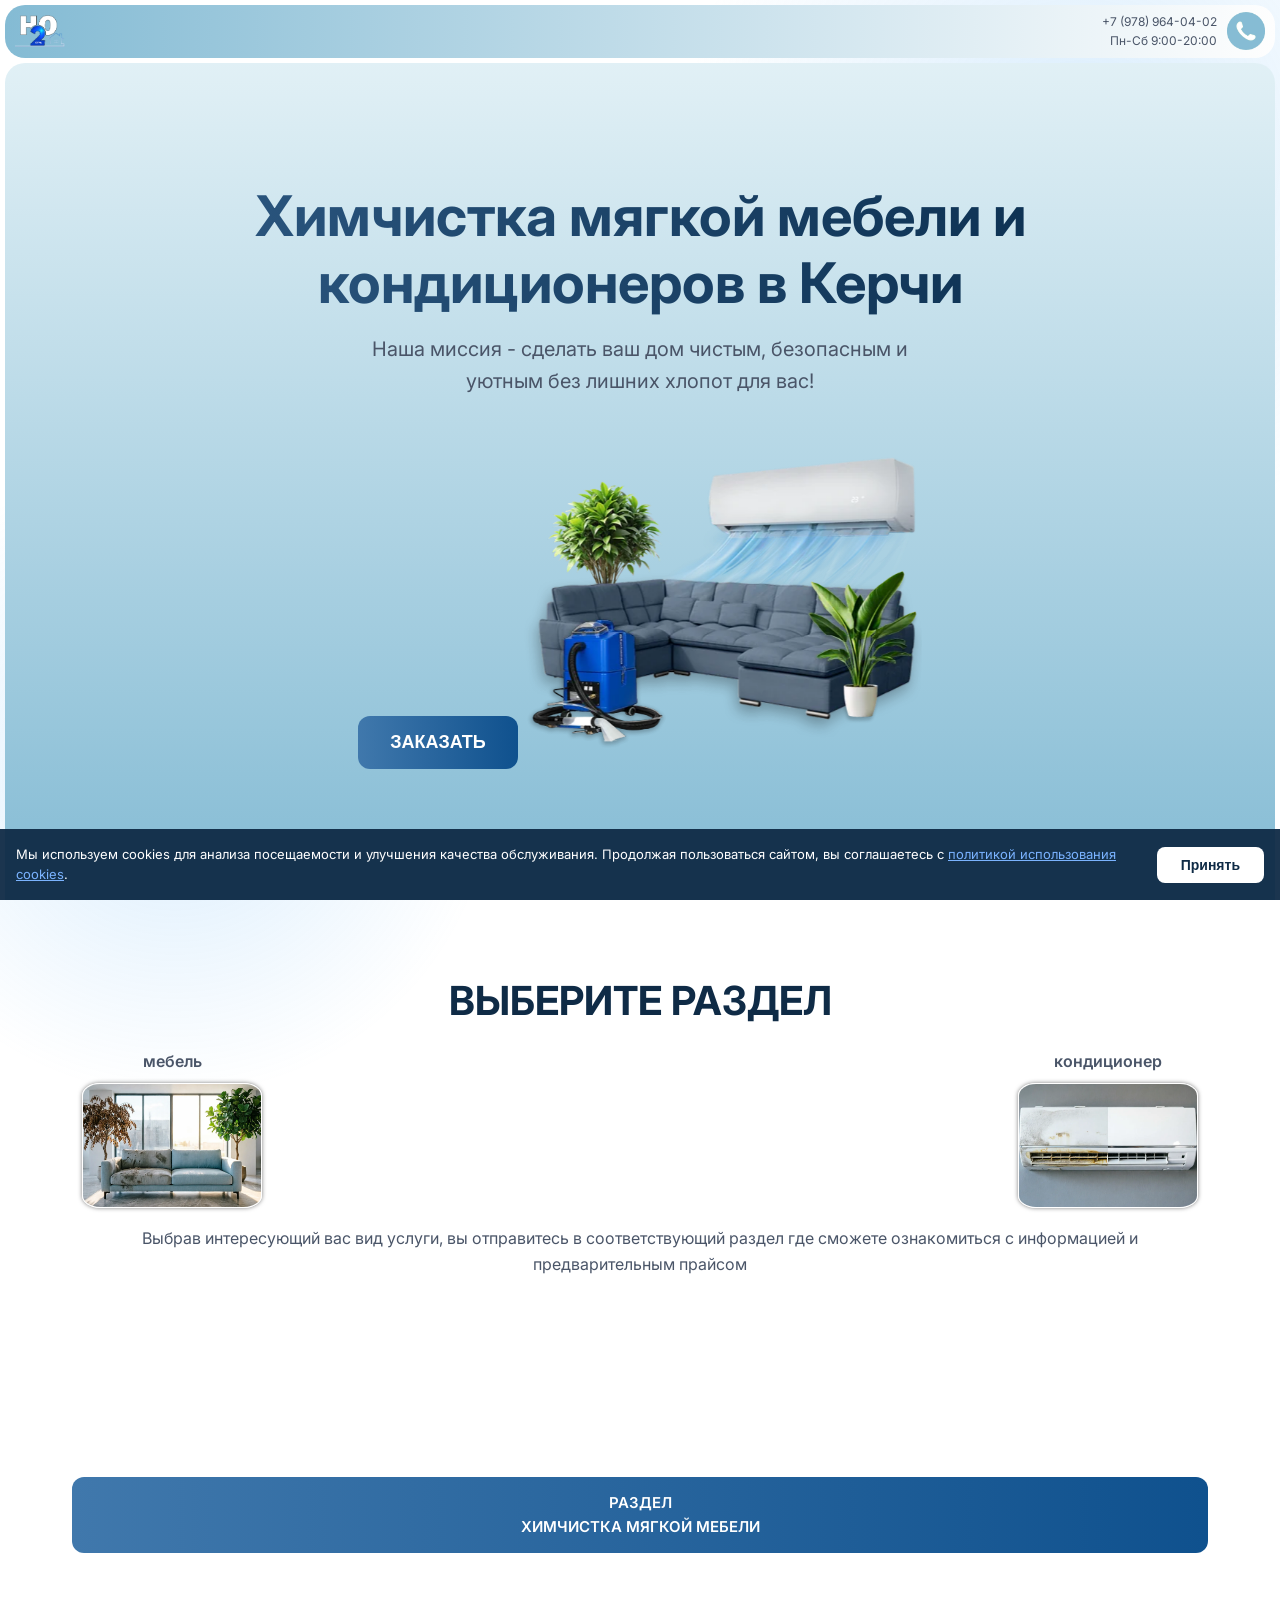
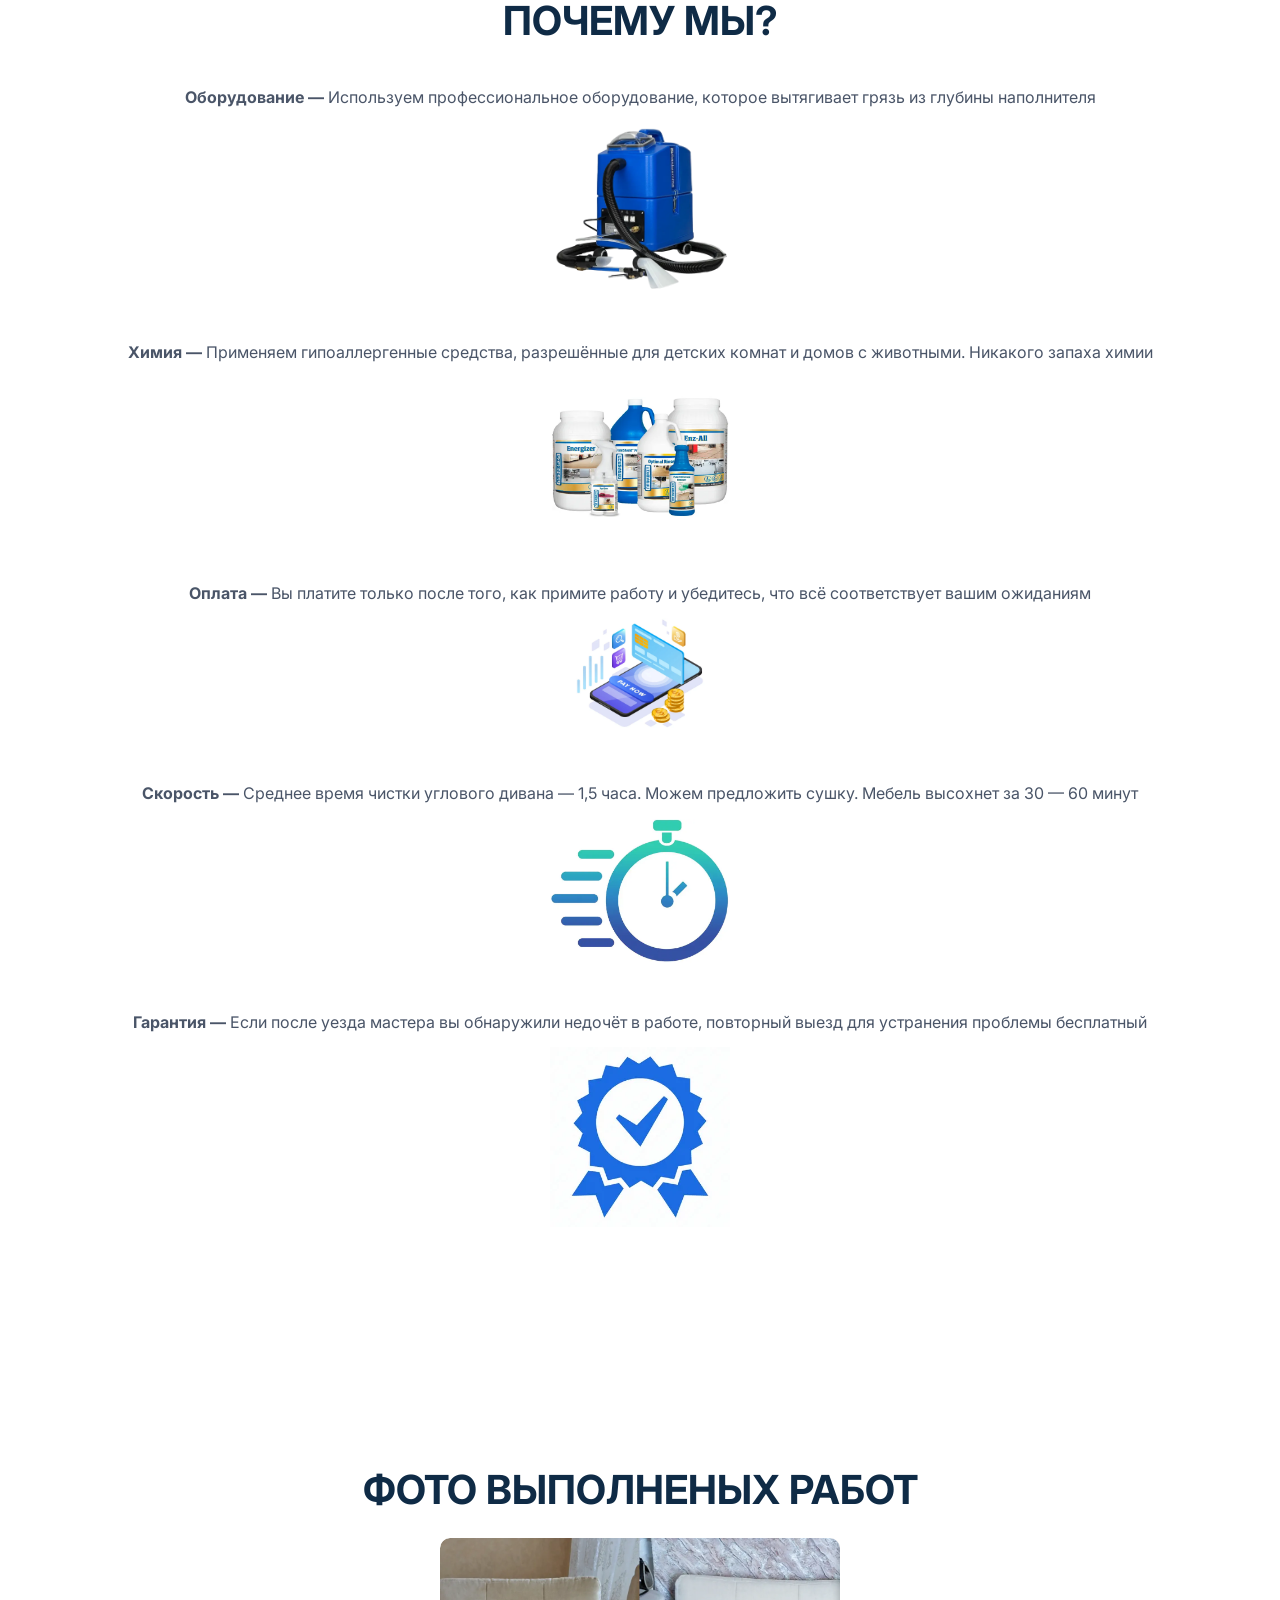
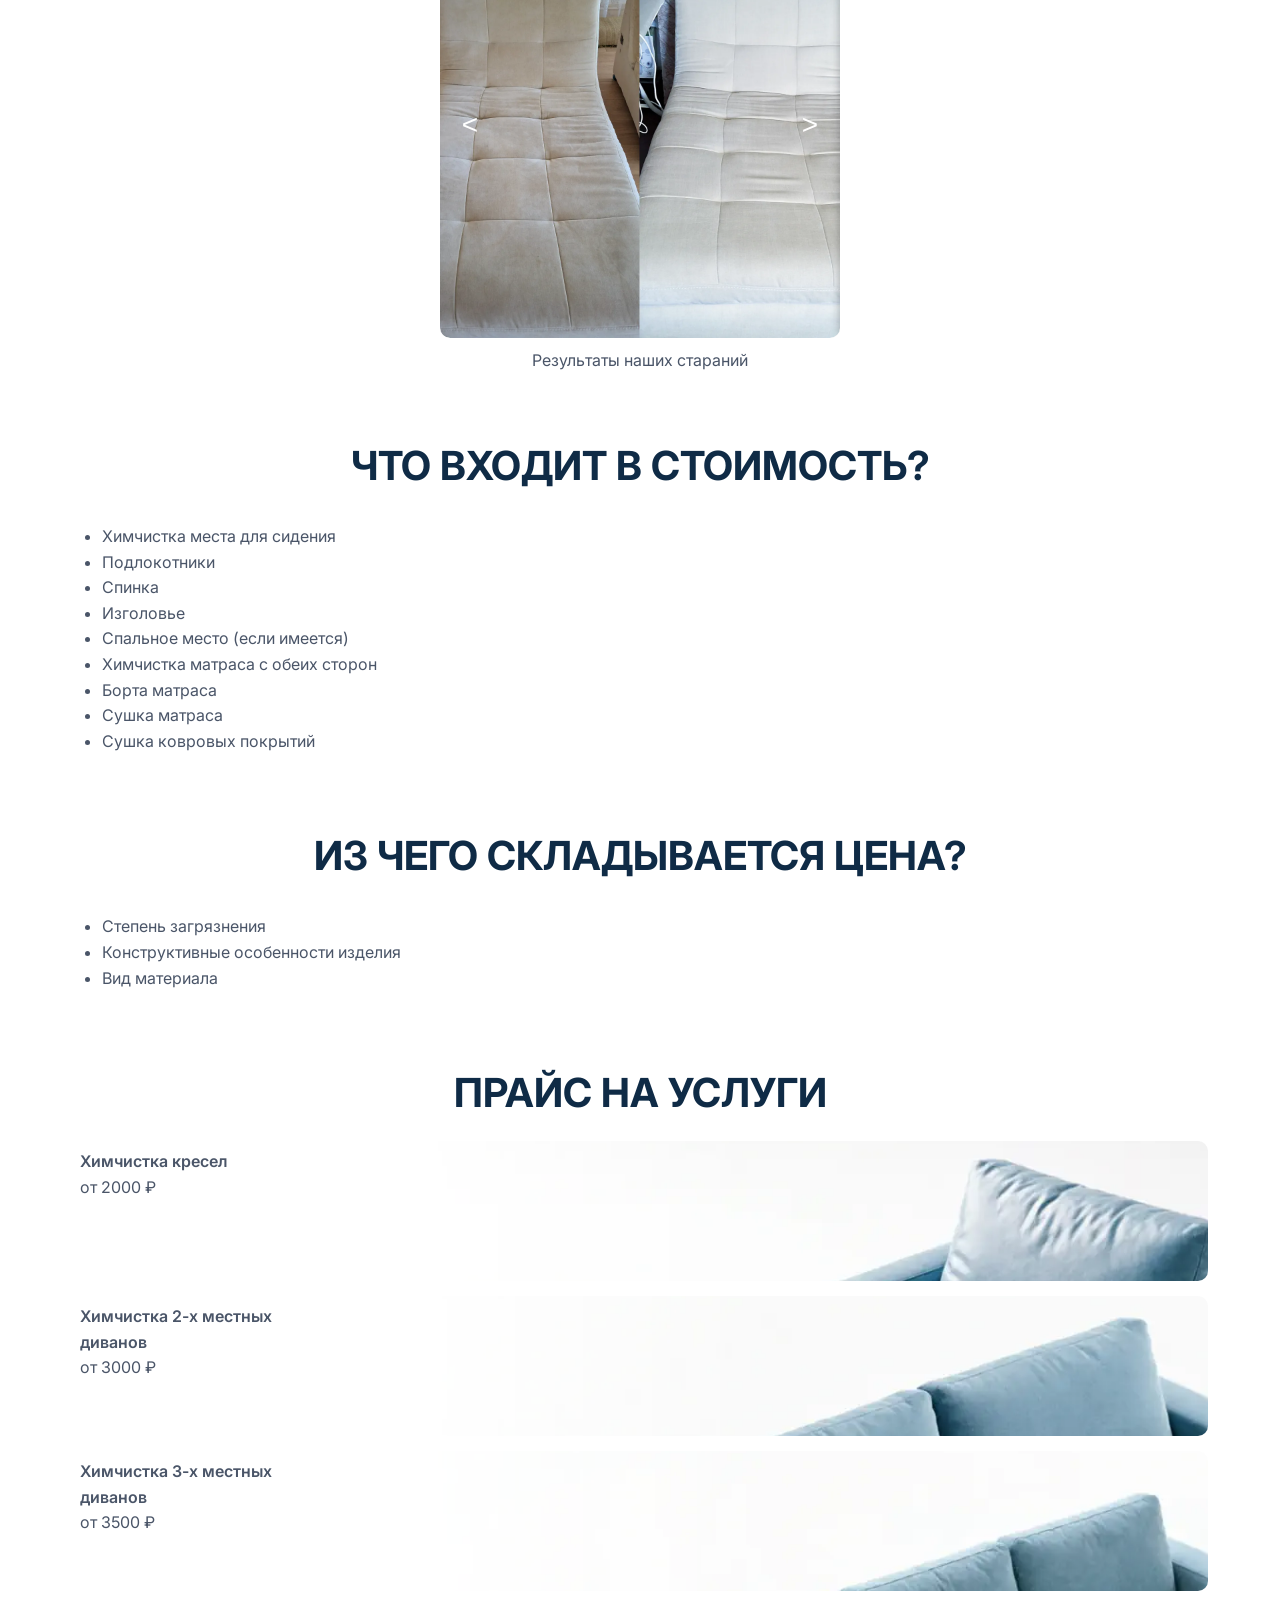
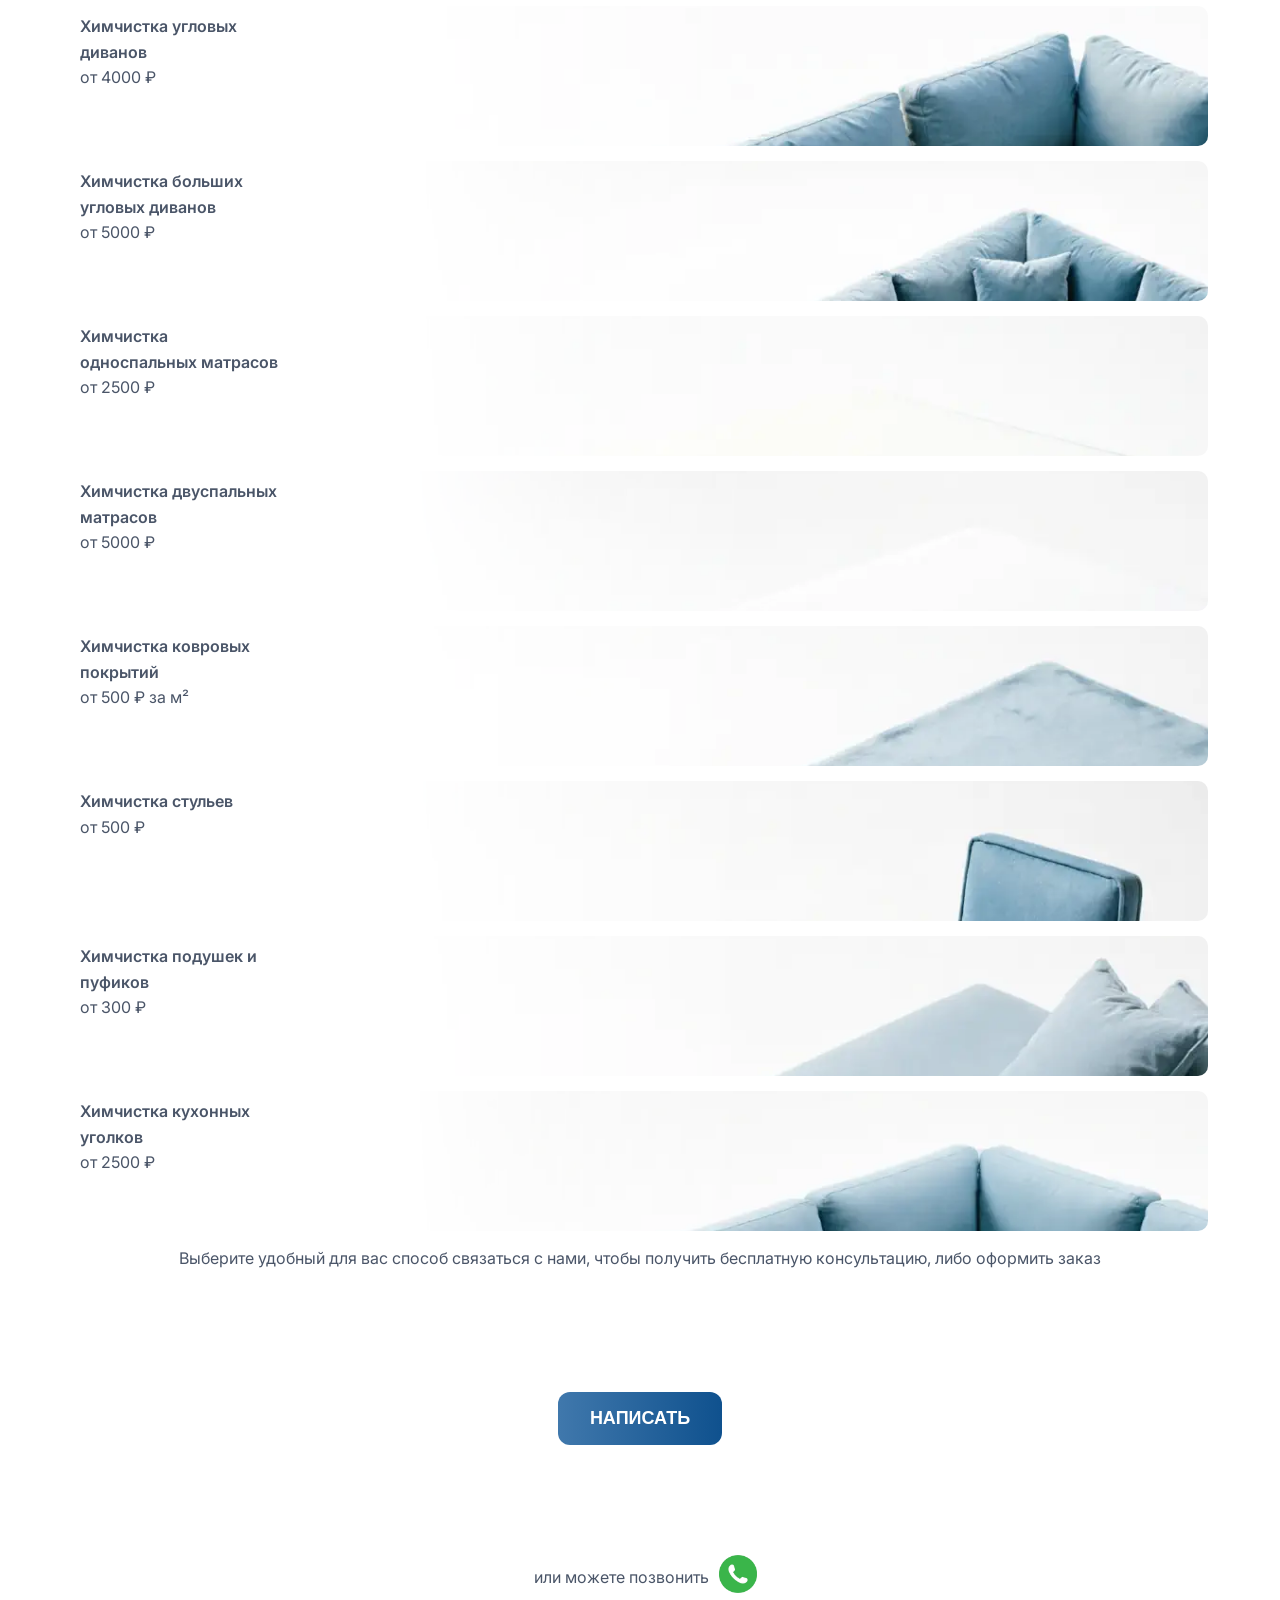
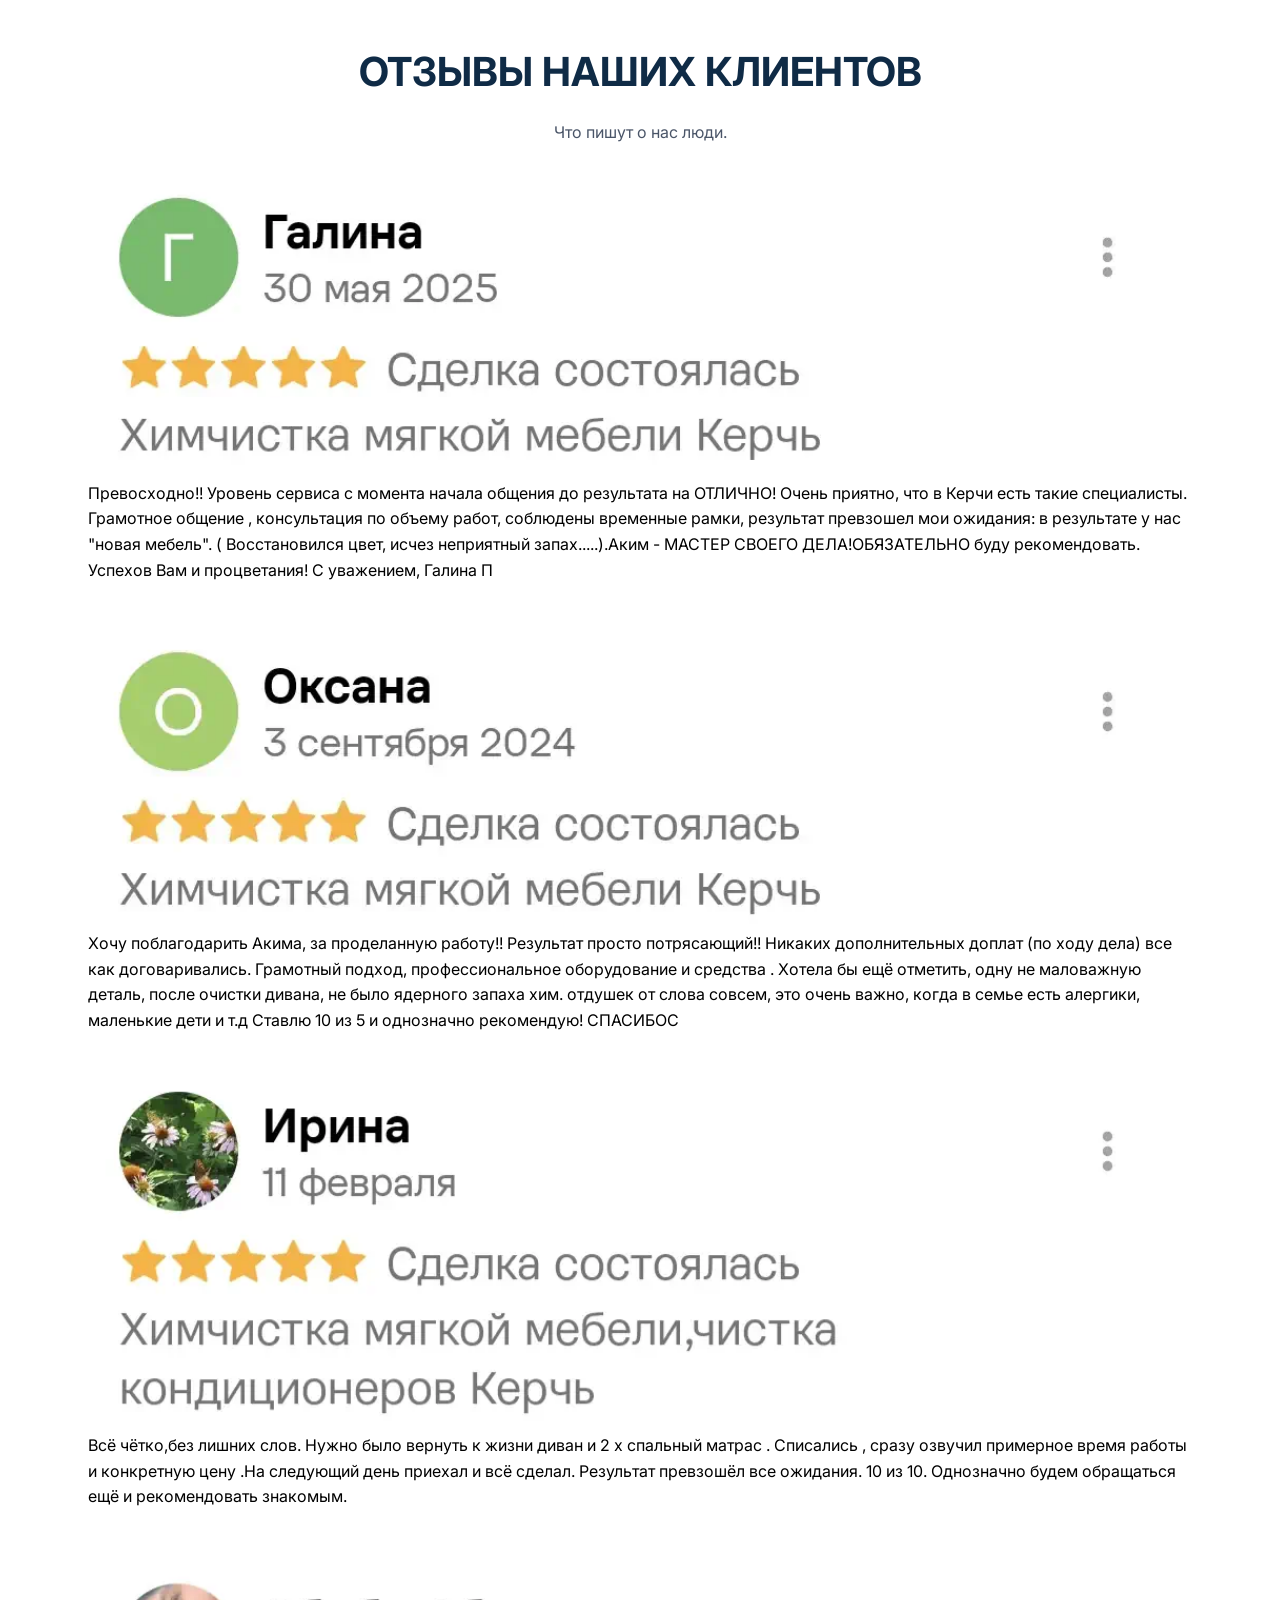
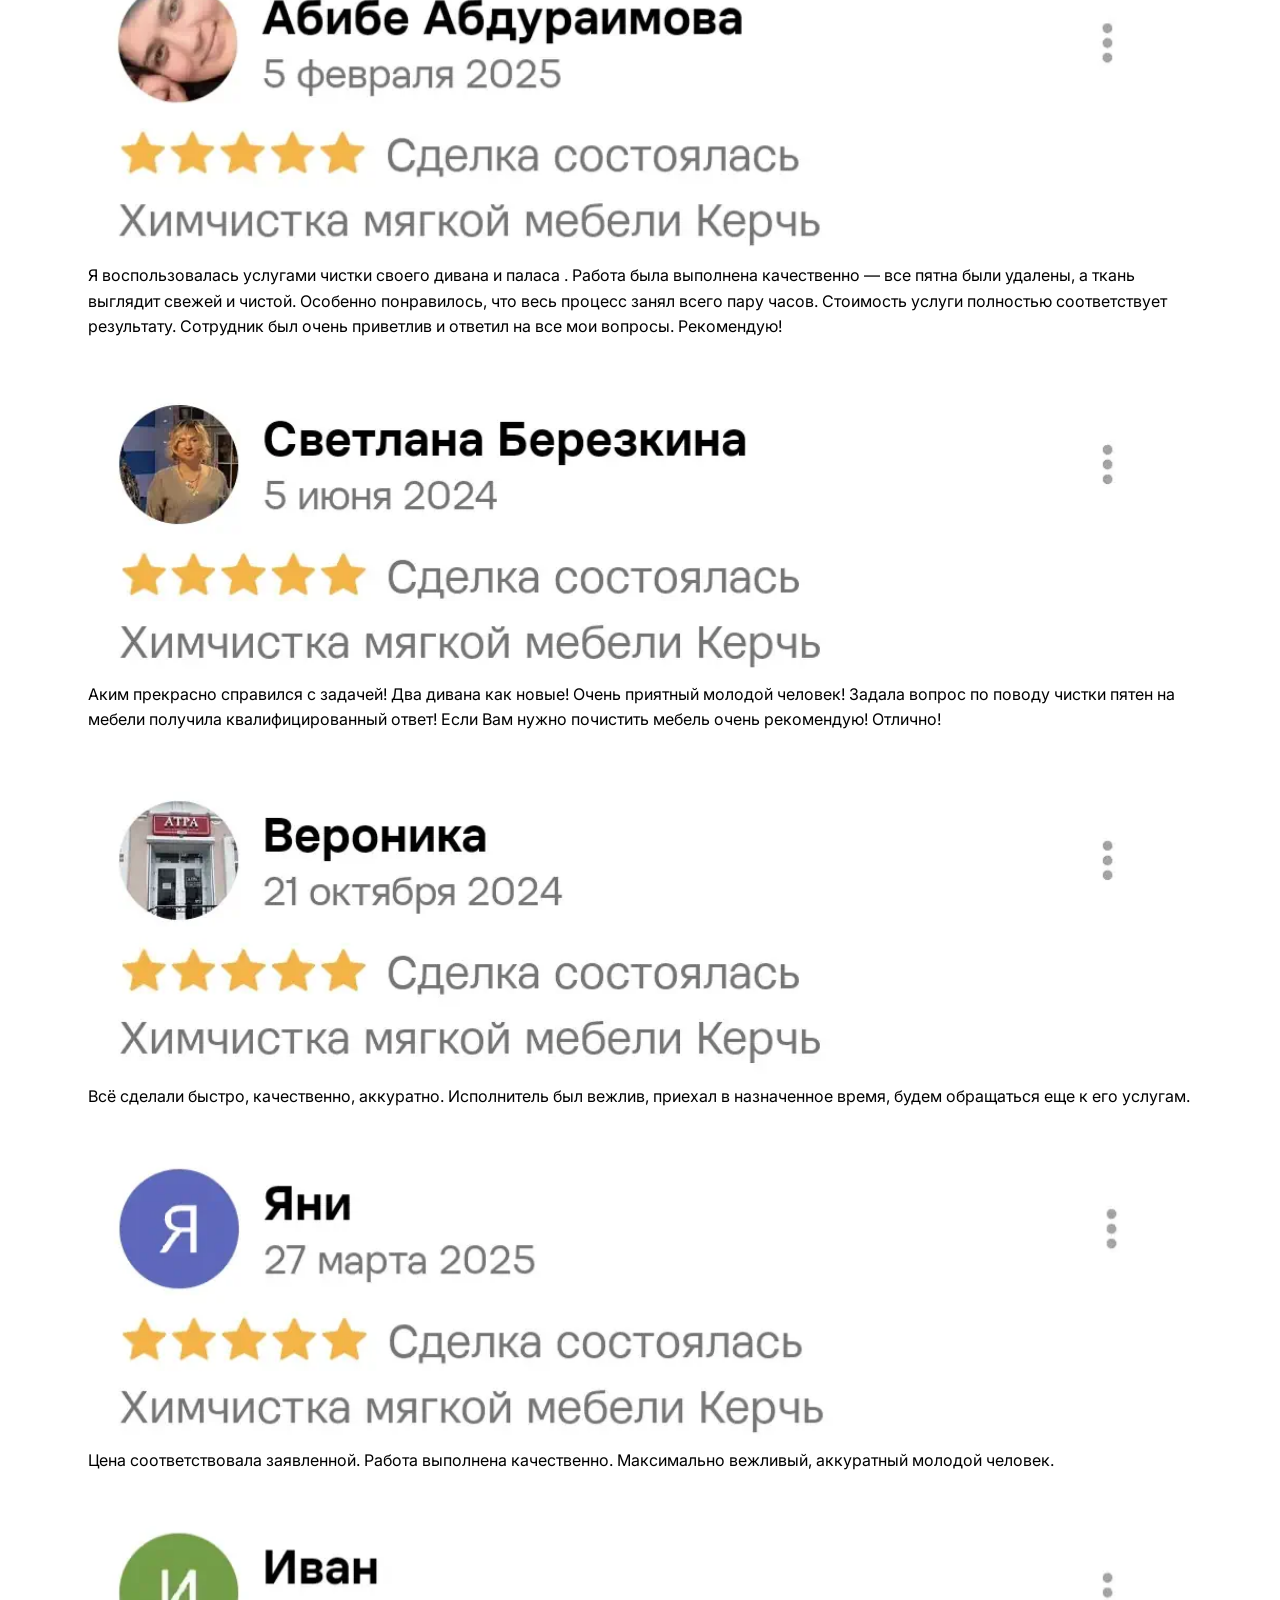
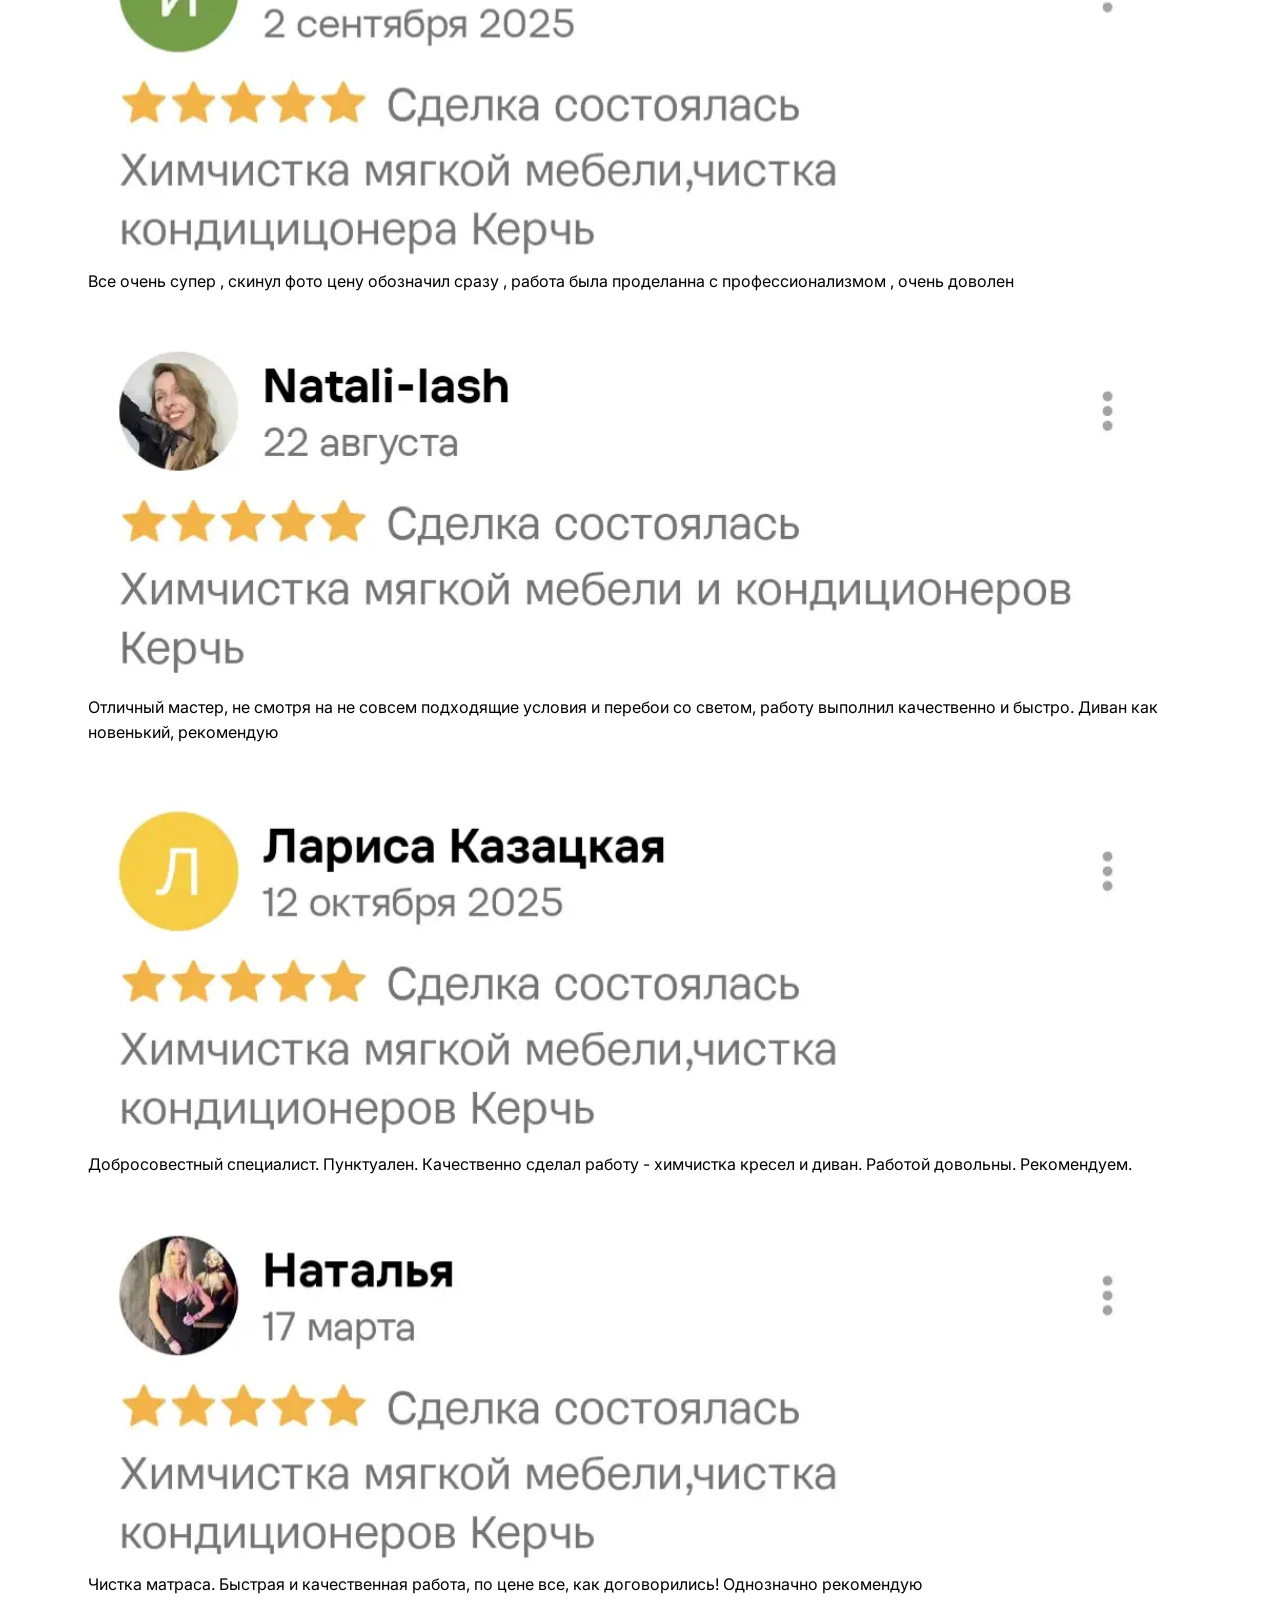
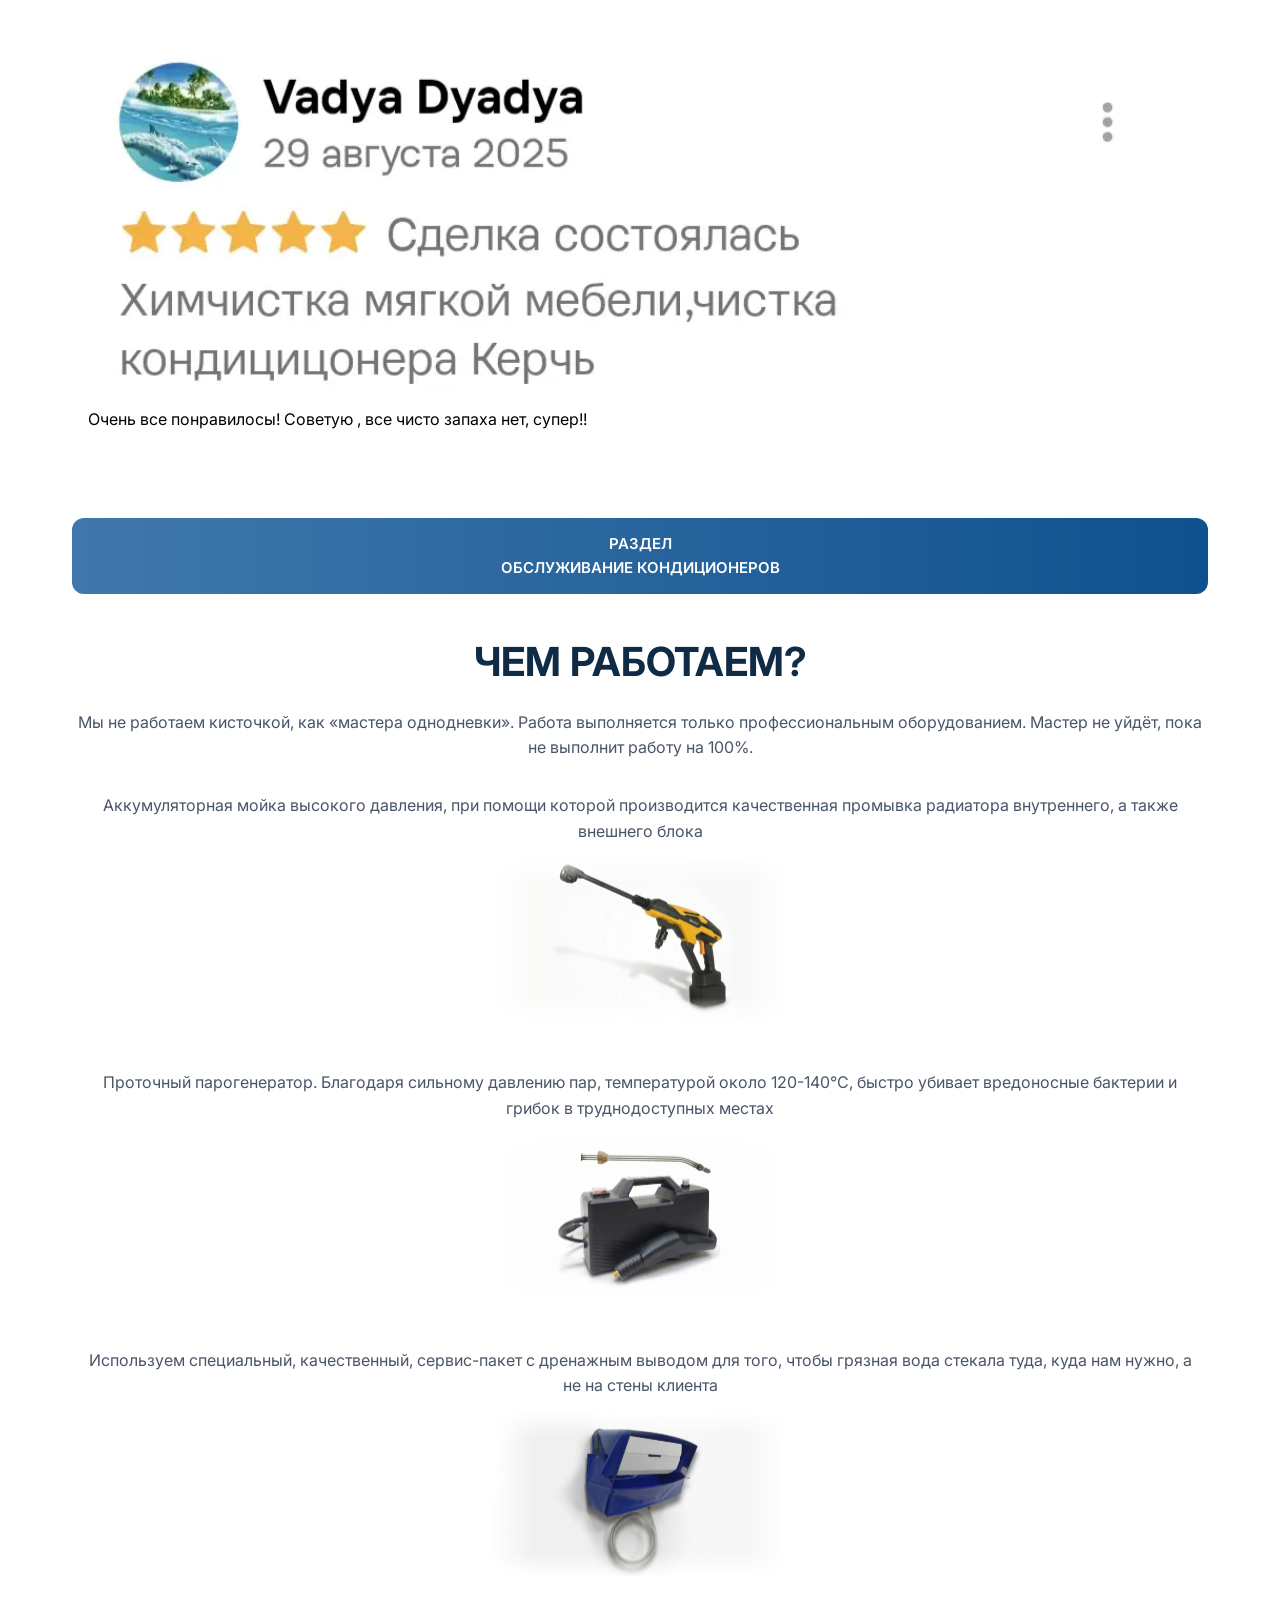
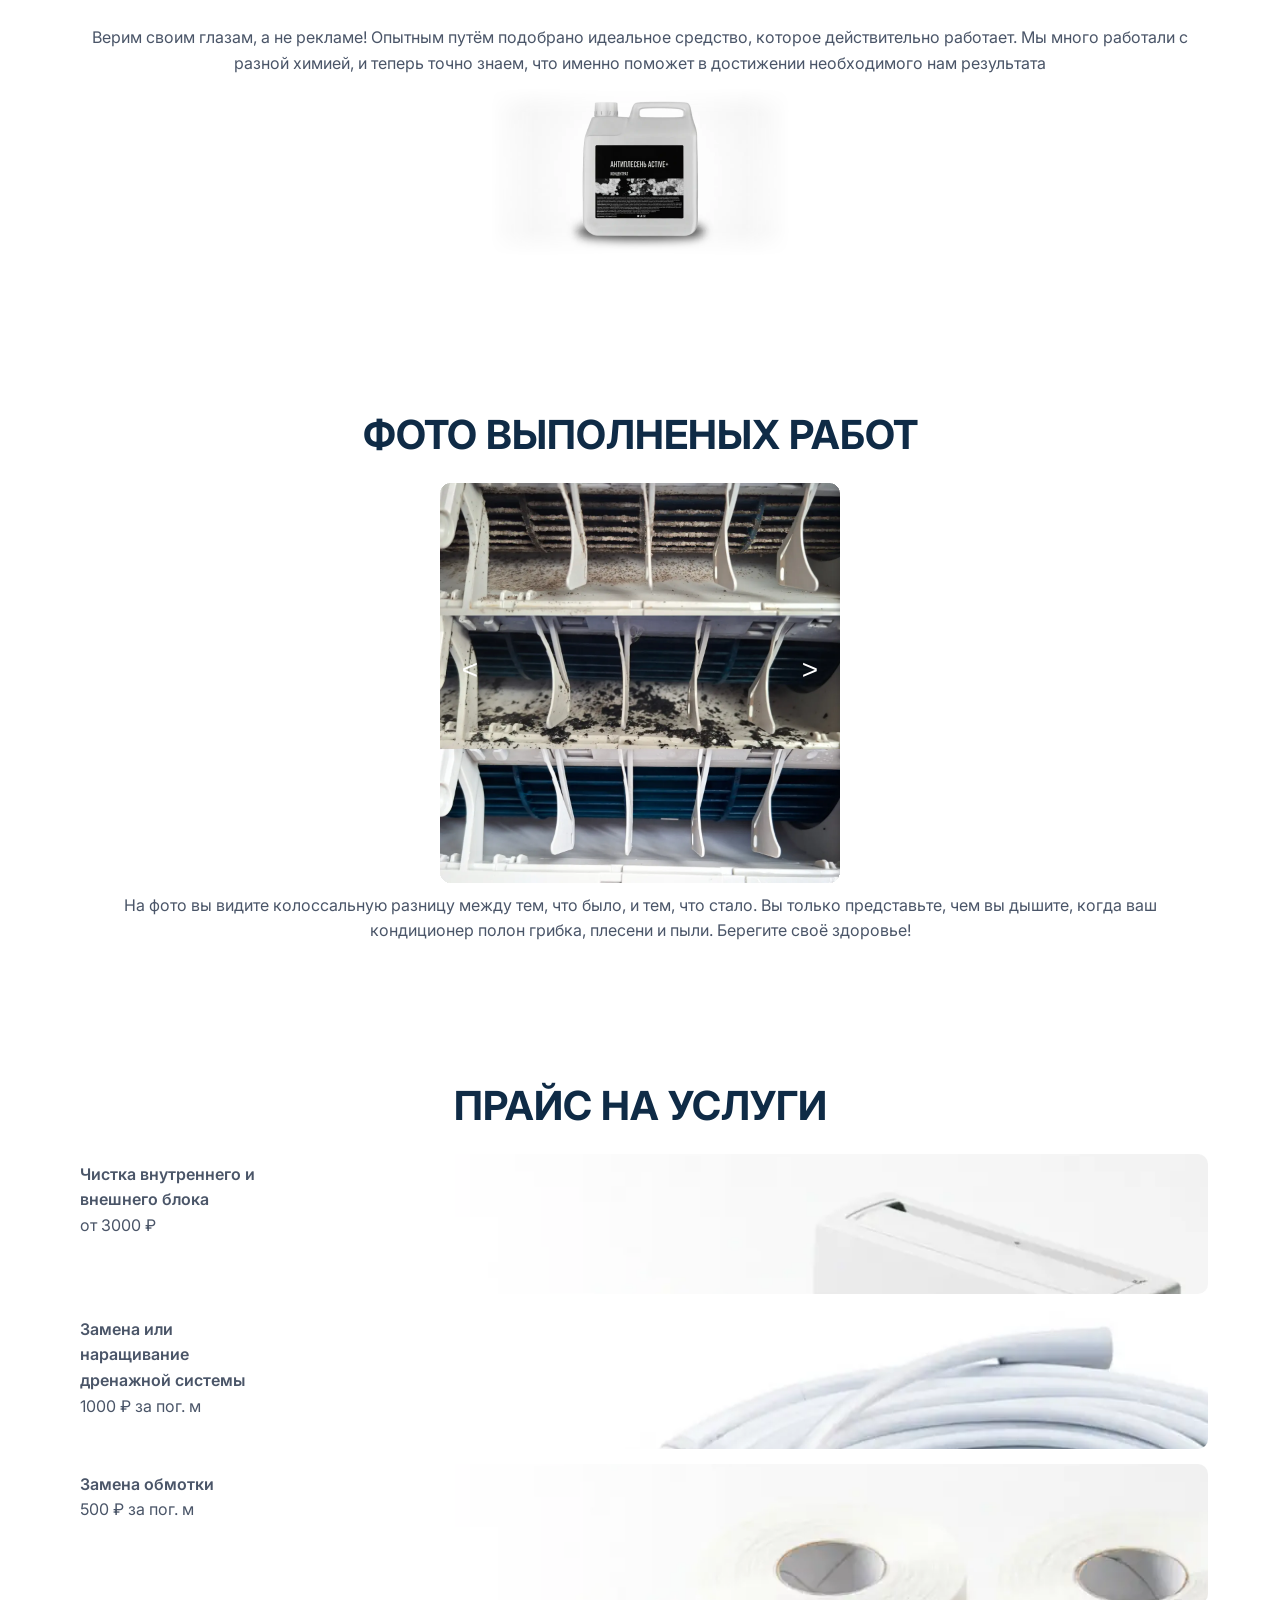
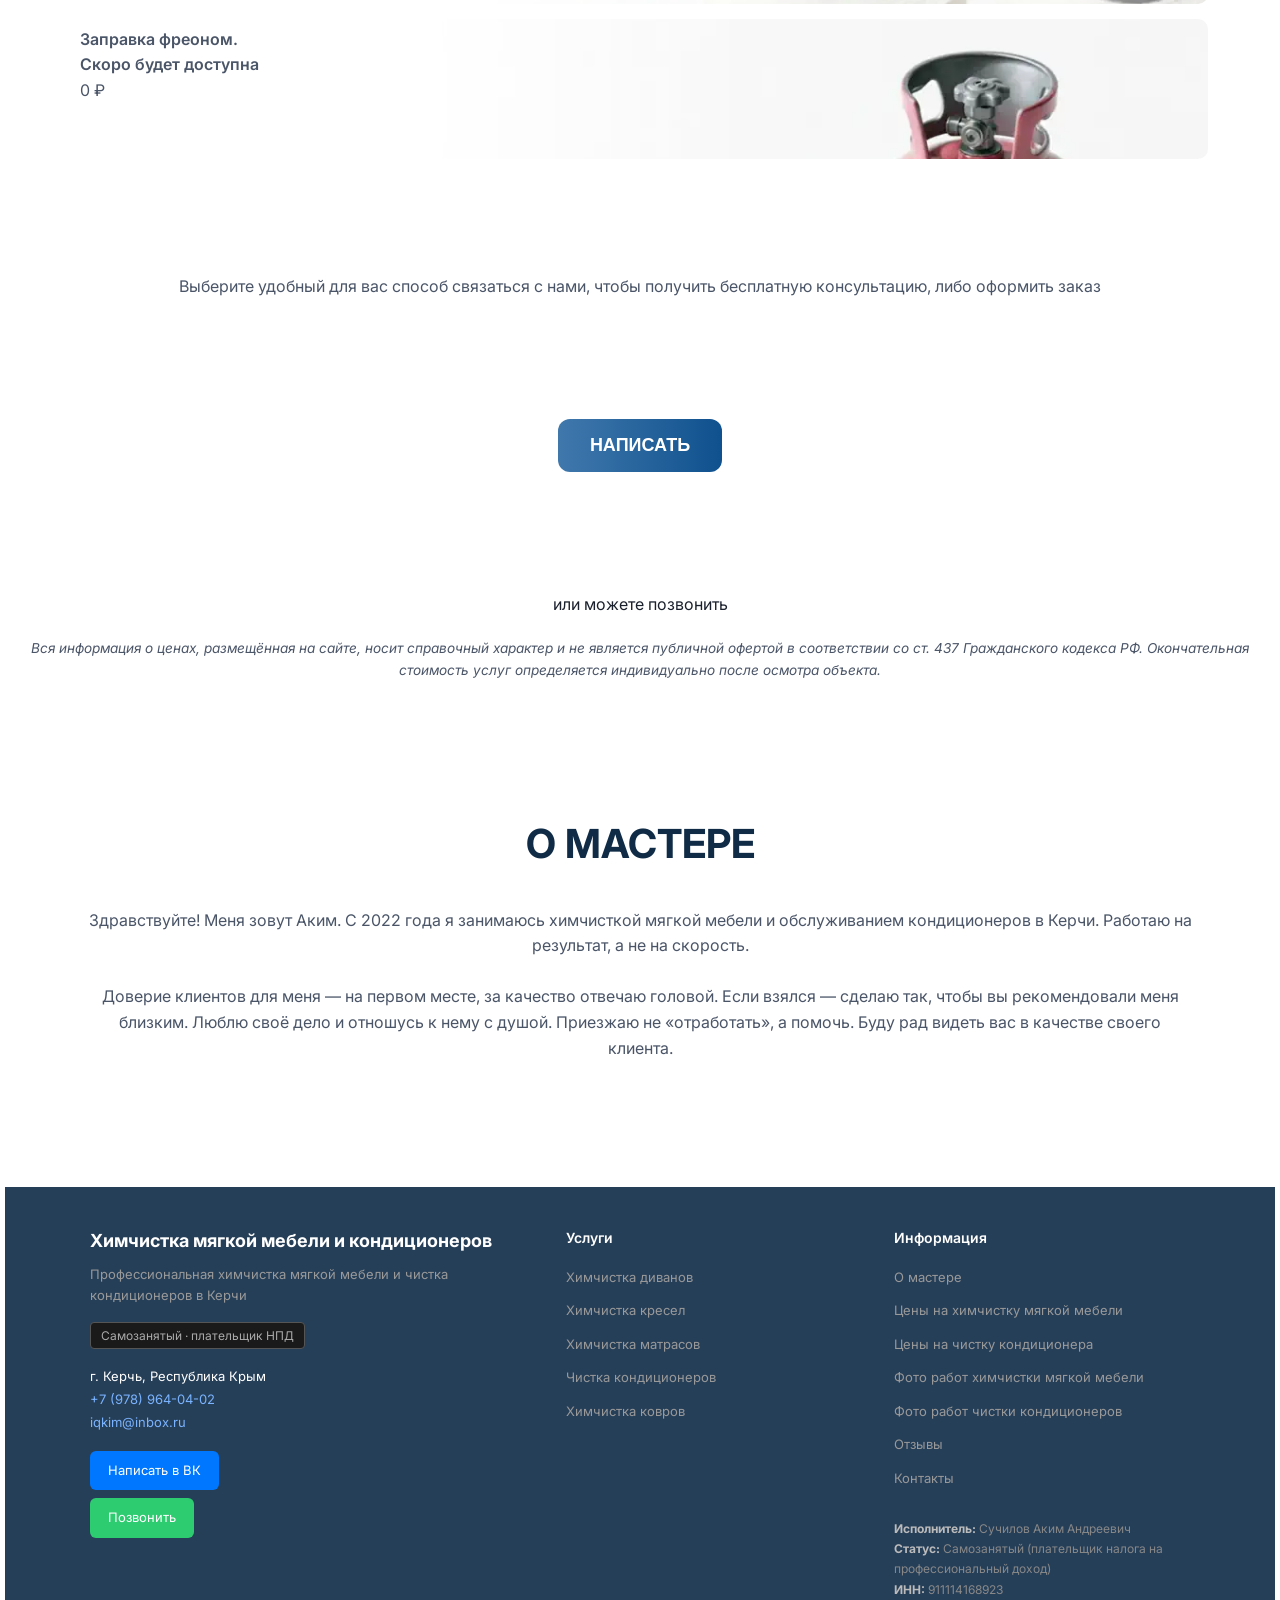
==== index.html @ 8015fee8 "сжал изображения до приемлемого размера и разрешения. Переделал раздел отзывы" ====
<!DOCTYPE html>
<html lang="ru">
<head>
    <meta charset="UTF-8">
    <meta name="viewport" content="width=device-width, initial-scale=1.0">

    <!--ВСТАВИТЬ СЧЕТЧИК ЯНДЕКС МЕТРИКА-->

    <title>Химчистка мебели Керчь</title>
    <link rel="stylesheet" href="styles/style.css">
    <link href="https://fonts.googleapis.com/css2?family=Inter:wght@400;600;700&display=swap" rel="stylesheet">
</head>
<body>



     <!-- САМЫЙ ВЕРХНИЙ БЛОК С ЛОГОТИПОМ И НОМЕРОМ -->

    <div class="head-info">
        <img class="header-logo" src="images/landing/logotip.png" alt="логотип фирмы h2o">

        <div class="phone-block">
            <p class="number">+7 (978) 964-04-02 <br>Пн-Сб 9:00-20:00</p>
            <a href="tel:+79789640402" class="call-btn">
                <img class="phone" src="images/landing/phone-icon.png" alt="иконка Позвонить">
            </a>
        </div>
    </div>



     <!-- БЛОК ЗАГОЛОВОК И ВИЗУАЛЬНОЙ НАЧИНКОЙ -->

    <div class="fon">
        <main class="container">
            <section class="hero">
                <h1>Химчистка мягкой мебели и кондиционеров в Керчи</h1>
                <p>Наша миссия - сделать ваш дом чистым, безопасным и уютным без лишних хлопот для вас!</p>
                <a href="https://vk.me/himchistka_kerch82">
                    <button class="btn-order">ЗАКАЗАТЬ</button>
                </a>
                <img class="hero-bg" src="images/landing/osnova-fon.webp" alt="Химчистка мягкой мебели и кондиционеров в Керчи — главная заставка">
            </section>
        </main>



        <!-- ВЫБОР РАЗДЕЛА УСЛУГИ -->

        <section class="section-content">
            <div class="container">
                <h2>ВЫБЕРИТЕ РАЗДЕЛ</h2>

                <div class="cards-row">
                    <a href="#him">
                        <div class="card-label">мебель</div>
                        <img class="card-img" src="images/landing/him.webp" alt="Химчистка мягкой мебели в Керчи">
                    </a>

                    <a href="#split">
                        <div class="card-label">кондиционер</div>
                        <img class="card-img" src="images/landing/split.webp" alt="Чистка кондиционеров в Керчи">
                    </a>
                </div>

                <p>Выбрав интересующий вас вид услуги, вы отправитесь в соответствующий раздел
                    где сможете ознакомиться с информацией и предварительным прайсом</p>
            </div>
        </section>



        <!-- ИНФОРМАЦИОННЫЙ БЛОК НАШИХ ПРЕИМУЩЕСТВ -->

        <section class="section-content">
            <div class="container">
                <h2 id="him">РАЗДЕЛ <br> ХИМЧИСТКА МЯГКОЙ МЕБЕЛИ</h2>

                <h2>ПОЧЕМУ МЫ?</h2>

                    
                    <div class="opis-card-him">
                        <p><span>Оборудование —</span> Используем профессиональное оборудование, которое вытягивает грязь из глубины наполнителя</p>
                        <img src="images/oborudivanie/sabrina.webp" alt="Профессиональный экстрактор Sabrina для химчистки мебели" loading="lazy">
                    </div>

                    <div class="opis-card-him">
                        <p><span>Химия —</span> Применяем гипоаллергенные средства, разрешённые для детских комнат и домов с животными. Никакого запаха химии</p>
                        <img src="images/oborudivanie/chemspec.webp" alt="Профессиональная химия для химчистки мебели" loading="lazy">
                    </div>

                    <div class="opis-card-him">
                        <p><span>Оплата —</span> Вы платите только после того, как примите работу и убедитесь, что всё соответствует вашим ожиданиям</p>
                        <img src="images/oborudivanie/oplata.webp" alt="Оплата после приёмки работы" loading="lazy">
                    </div>

                    <div class="opis-card-him">
                        <p><span>Скорость —</span> Среднее время чистки углового дивана — 1,5 часа. Можем предложить сушку. Мебель высохнет за 30 — 60 минут</p>
                        <img src="images/oborudivanie/speed.webp" alt="Быстрая химчистка мебели в Керчи" loading="lazy">
                    </div>

                    <div class="opis-card-him">
                        <p><span>Гарантия —</span> Если после уезда мастера вы обнаружили недочёт в работе, повторный выезд для устранения проблемы бесплатный</p>
                        <img src="images/oborudivanie/garant.webp" alt="Гарантия на химчистку мебели" loading="lazy">
                    </div>
                    
            </div>
        </section>



        <!-- ГАЛЕРЕЯ С ФОТОГРАФИЯМИ ДО-ПОСЛЕ -->

        <section class="section-content">
            <div id="do-posle-him" class="container">
                <h2>ФОТО ВЫПОЛНЕНЫХ РАБОТ</h2>

                <div class="carousel">
                    <div class="carousel-track">
                        <img src="images/do-posle-him/img1.webp" alt="Угловой диван до и после химчистки в Керчи" loading="lazy">
                        <img src="images/do-posle-him/img2.webp" alt="Розовый стул до и после чистки" loading="lazy">
                        <img src="images/do-posle-him/img3.webp" alt="Голубой угловой диван после химчистки" loading="lazy">
                        <img src="images/do-posle-him/img4.webp" alt="Подлокотник дивана до и после чистки" loading="lazy">
                        <img src="images/do-posle-him/img5.webp" alt="Диван до и после химчистки" loading="lazy">
                        <img src="images/do-posle-him/img6.webp" alt="Диван с деревянными вставками после чистки" loading="lazy">
                        <img src="images/do-posle-him/img7.webp" alt="Угловой диван после пожара до и после химчистки" loading="lazy">
                        <img src="images/do-posle-him/img8.webp" alt="Бежевый угловой диван после химчистки" loading="lazy">
                        <img src="images/do-posle-him/img9.webp" alt="Кухонный стул до и после чистки" loading="lazy">
                        <img src="images/do-posle-him/img10.webp" alt="Двуспальный матрас до и после химчистки" loading="lazy">
                        <img src="images/do-posle-him/img11.webp" alt="Жёлтый диван до и после химчистки" loading="lazy">
                        <img src="images/do-posle-him/img12.webp" alt="Угловой диван до и после чистки" loading="lazy">
                        <img src="images/do-posle-him/img13.webp" alt="Банкетка до и после химчистки" loading="lazy">
                        <img src="images/do-posle-him/img14.webp" alt="Угловой диван после чистки от загрязнений животных" loading="lazy">
                        <img src="images/do-posle-him/img15.webp" alt="Диван-книжка до и после химчистки" loading="lazy">
                        <img src="images/do-posle-him/img16.webp" alt="Подлокотник кресла после чистки от следов ручки" loading="lazy">
                        <img src="images/do-posle-him/img17.webp" alt="Бежевый угловой диван до и после химчистки" loading="lazy">
                        <img src="images/do-posle-him/img18.webp" alt="Кухонный уголок до и после химчистки" loading="lazy">
                        <img src="images/do-posle-him/img19.webp" alt="Оранжевый кухонный уголок после чистки" loading="lazy">
                        <img src="images/do-posle-him/img20.webp" alt="Диван до и после химчистки после собаки" loading="lazy">
                    </div>

                    <button class="carousel-btn prev">&lt;</button>
                    <button class="carousel-btn next">&gt;</button>
                </div>

                <p class="commit-carousel">Результаты наших стараний</p>
            </div>



            <div class="container">

                <div class="price-section-title">
                    <h2>ЧТО ВХОДИТ В СТОИМОСТЬ?</h2>
                </div>

                <div class="list-block">
                    <ul>
                        <li>Химчистка места для сидения</li>
                        <li>Подлокотники</li>
                        <li>Спинка</li>
                        <li>Изголовье</li>
                        <li>Спальное место (если имеется)</li>
                        <li>Химчистка матраса с обеих сторон</li>
                        <li>Борта матраса</li>
                        <li>Сушка матраса</li>
                        <li>Сушка ковровых покрытий</li>
                    </ul>
                </div>

                <div class="list-title">
                    <h2>ИЗ ЧЕГО СКЛАДЫВАЕТСЯ ЦЕНА?</h2>
                </div>

                <div class="list-block">
                    <ul>
                        <li>Степень загрязнения</li>
                        <li>Конструктивные особенности изделия</li>
                        <li>Вид материала</li>
                    </ul>
                </div>
            </div>



            <!-- РАЗДЕЛ ПРАЙСА НА ХИМЧИСТКУ -->

            <div class="price">
                <div id="price-him" class="container">
                    <h2 class="price-zagolovok">ПРАЙС НА УСЛУГИ</h2>

                    <div id="armchair" class="price-card">
                        <p><span>Химчистка кресел</span><br>от 2000 &#8381</p>
                        <img src="images/price/armchair.webp" alt="Химчистка кресла в Керчи" loading="lazy">
                    </div>

                    <div id="sofa2" class="price-card">
                        <p><span>Химчистка 2-х местных диванов</span><br>от 3000 &#8381</p>
                        <img src="images/price/sofa2.webp" alt="Химчистка двухместного дивана в Керчи" loading="lazy">
                    </div>

                    <div class="price-card">
                        <p><span>Химчистка 3-х местных диванов</span><br>от 3500 &#8381</p>
                        <img src="images/price/sofa3.webp" alt="Химчистка трёхместного дивана в Керчи" loading="lazy">
                    </div>

                    <div class="price-card">
                        <p><span>Химчистка угловых диванов</span><br>от 4000 &#8381</p>
                        <img src="images/price/corner-sofa.webp" alt="Химчистка углового дивана в Керчи" loading="lazy">
                    </div>

                    <div class="price-card">
                        <p><span>Химчистка больших угловых диванов</span><br>от 5000 &#8381</p>
                        <img src="images/price/big-corner-sofa.webp" alt="Химчистка большого углового дивана в Керчи" loading="lazy">
                    </div>

                    <div id="mattress2" class="price-card">
                        <p><span>Химчистка односпальных матрасов</span><br>от 2500 &#8381</p>
                        <img src="images/price/mattress.webp" alt="Химчистка односпального матраса в Керчи" loading="lazy">
                    </div>

                    <div class="price-card">
                        <p><span>Химчистка двуспальных матрасов</span><br>от 5000 &#8381</p>
                        <img src="images/price/mattress2.webp" alt="Химчистка двуспального матраса в Керчи" loading="lazy">
                    </div>

                    <div id="carpet" class="price-card">
                        <p><span>Химчистка ковровых покрытий</span><br>от 500 &#8381 за м²</p>
                        <img src="images/price/carpet.webp" alt="Химчистка ковровых покрытий в Керчи" loading="lazy">
                    </div>

                    <div class="price-card">
                        <p><span>Химчистка стульев</span><br>от 500 &#8381</p>
                        <img src="images/price/chair.webp" alt="Химчистка стульев в Керчи" loading="lazy">
                    </div>

                    <div class="price-card">
                        <p><span>Химчистка подушек и пуфиков</span><br>от 300 &#8381</p>
                        <img src="images/price/pillows.webp" alt="Химчистка подушек и пуфиков в Керчи" loading="lazy">
                    </div>

                    <div class="price-card">
                        <p><span>Химчистка кухонных уголков</span><br>от 2500 &#8381</p>
                        <img src="images/price/kitchen-nook.webp" alt="Химчистка кухонного уголка в Керчи" loading="lazy">
                    </div>
                </div>
            </div>

            <p class="na-vibor">Выберите удобный для вас способ связаться с нами, чтобы
                получить бесплатную консультацию,
                либо оформить заказ</p>

            <section class="hero">
                <a href="https://vk.me/himchistka_kerch82">
                    <button class="btn-order">НАПИСАТЬ</button>
                </a>
            </section>

            <div class="phone-cta">
                <p class="phone-cta-text">или можете позвонить</p>
                <a href="tel:+79789640402" class="call-btn">
                    <img class="phone" src="images/landing/phone-icon-green.png" alt="иконка позвонить" loading="lazy">
                </a>
            </div>



            <!-- РАЗДЕЛ ОТЗЫВЫ -->

            <section class="price">
                <div class="container">
                    <h2 id="reviews" class="reviews-title">ОТЗЫВЫ НАШИХ КЛИЕНТОВ</h2>

                    <p class="reviews-subtitle">Что пишут о нас люди.</p>

                    <div class="review-card">
                        <img src="images/otziv/one.webp" alt="Галина. Сделка состоялась. оценка пять звезд из пяти" loading="lazy">
                        <p>Превосходно!! Уровень сервиса с момента начала общения до результата на ОТЛИЧНО! Очень приятно, что в Керчи есть 
                            такие специалисты. Грамотное общение , консультация по объему работ, соблюдены временные рамки, результат превзошел 
                            мои ожидания: в результате у нас "новая мебель". ( Восстановился цвет, исчез неприятный запах.....).Аким - МАСТЕР СВОЕГО 
                            ДЕЛА!ОБЯЗАТЕЛЬНО буду рекомендовать. Успехов Вам и процветания! С уважением, Галина П</p>
                    </div>
                    
                    
                    <div class="review-card">
                        <img src="images/otziv/two.webp" alt="Оксана. Сделка состоялась. оценка пять звезд из пяти" loading="lazy">
                        <p>Хочу поблагодарить Акима, за проделанную работу!! Результат просто потрясающий!! Никаких дополнительных 
                            доплат (по ходу дела) все как договаривались. Грамотный подход, профессиональное оборудование и 
                            средства . Хотела бы ещё отметить, одну не маловажную деталь, после очистки дивана, не было ядерного 
                            запаха хим. отдушек от слова совсем, это очень важно, когда в семье есть алергики, маленькие дети и т.д 
                            Ставлю 10 из 5 и однозначно рекомендую! СПАСИБОС</p>
                    </div>
                    
                    <div class="review-card">
                        <img src="images/otziv/three.webp" alt="Ирина. Сделка состоялась. оценка пять звезд из пяти" loading="lazy">
                        <p>Всё чётко,без лишних слов. Нужно было вернуть к жизни диван и 2 х спальный матрас . Списались , сразу озвучил 
                            примерное время работы и конкретную цену .На следующий день приехал и всё сделал. Результат превзошёл все ожидания. 
                            10 из 10. Однозначно будем обращаться ещё и рекомендовать знакомым.</p>
                    </div>

                    <div class="review-card">
                        <img src="images/otziv/four.webp" alt="Абибе Абдураимова. Сделка состоялась. оценка пять звезд из пяти" loading="lazy">
                        <p>Я воспользовалась услугами чистки своего дивана и паласа . Работа была выполнена качественно — все пятна были удалены, 
                            а ткань выглядит свежей и чистой. Особенно понравилось, что весь процесс занял всего пару часов. 
                            Стоимость услуги полностью соответствует результату. Сотрудник был очень приветлив и ответил на все 
                            мои вопросы. Рекомендую!</p>
                    </div>
                    
                    <div class="review-card">
                        <img src="images/otziv/five.webp" alt="Светлана Березкина. Сделка состоялась. оценка пять звезд из пяти" loading="lazy">
                        <p>Аким прекрасно справился с задачей! Два дивана как новые! Очень приятный молодой человек! Задала вопрос по поводу 
                            чистки пятен на мебели получила квалифицированный ответ! Если Вам нужно почистить мебель очень рекомендую! Отлично!</p>
                    </div>

                    <div class="review-card">
                        <img src="images/otziv/six.webp" alt="Вероника. Сделка состоялась. оценка пять звезд из пяти" loading="lazy">
                        <p>Всё сделали быстро, качественно, аккуратно. Исполнитель был вежлив, приехал в назначенное время, 
                            будем обращаться еще к его услугам.</p>
                    </div>

                    <div class="review-card">
                        <img src="images/otziv/seven.webp" alt="Яни. Сделка состоялась. оценка пять звезд из пяти" loading="lazy">
                        <p>Цена соответствовала заявленной. Работа выполнена качественно. Максимально вежливый, аккуратный молодой человек.</p>
                    </div>

                    <div class="review-card">
                        <img src="images/otziv/eight.webp" alt="Иван. Сделка состоялась. оценка пять звезд из пяти" loading="lazy">
                        <p>Все очень супер , скинул фото цену обозначил сразу , работа была проделанна с профессионализмом , очень доволен</p>
                    </div>

                    <div class="review-card">
                        <img src="images/otziv/nine.webp" alt="Натали Лаш. Сделка состоялась. оценка пять звезд из пяти" loading="lazy">
                        <p>Отличный мастер, не смотря на не совсем подходящие условия и перебои со светом, работу выполнил качественно и 
                            быстро. Диван как новенький, рекомендую</p>
                    </div>

                    <div class="review-card">
                        <img src="images/otziv/ten.webp" alt="Лариса Казыцкая. Сделка состоялась. оценка пять звезд из пяти" loading="lazy">
                        <p>Добросовестный специалист. Пунктуален. Качественно сделал работу - химчистка кресел и диван. Работой довольны. Рекомендуем.</p>
                    </div>

                    <div class="review-card">
                        <img src="images/otziv/eleven.webp" alt="Натали. Сделка состоялась. оценка пять звезд из пяти" loading="lazy">
                        <p>Чистка матраса. Быстрая и качественная работа, по цене все, как договорились! Однозначно рекомендую</p>
                    </div>

                    <div class="review-card">
                        <img src="images/otziv/twelve.webp" alt="Вадим. Сделка состоялась. оценка пять звезд из пяти" loading="lazy">
                        <p>Очень все понравилосы! Советую , все чисто запаха нет, супер!!</p>
                    </div>
                </div>
            </section>



            <!-- РАЗДЕЛ ЧИСТКА КОНДИЦИОНЕРОВ -->

            <div class="container">
                <h2 id="split">РАЗДЕЛ <br> ОБСЛУЖИВАНИЕ КОНДИЦИОНЕРОВ</h2>



                <!-- ИСПОЛЬЗУЕМОЕ ОБОРУДОВАНИЕ -->

                <div class="split-equipment">
                    <div class="split-container">
                        <h2 class="split-title">ЧЕМ РАБОТАЕМ?</h2>

                        <p class="split-subtitle">Мы не работаем кисточкой, как «мастера однодневки». Работа выполняется только 
                            профессиональным оборудованием. Мастер не уйдёт, пока не выполнит работу на 100%.</p>

                        <div class="split-card">
                            <p>Аккумуляторная мойка высокого давления, при помощи которой
                                производится качественная промывка радиатора внутреннего, а также
                                внешнего блока</p>
                            <img src="images/oborudivanie/voda.webp" alt="Аккумуляторная мойка высокого давления для промывки радиаторов кондиционера" loading="lazy">
                        </div>

                        <div class="split-card">
                            <p>Проточный парогенератор. Благодаря сильному давлению пар, температурой
                                около 120-140&deg;C, быстро убивает вредоносные бактерии и грибок в труднодоступных
                                местах</p>
                            <img src="images/oborudivanie/par.webp" alt="Проточный парогенератор выдающий температуру 120-140 градусов" loading="lazy">
                        </div>

                        <div class="split-card">
                            <p>Используем специальный, качественный, сервис-пакет с дренажным выводом для того, чтобы
                                грязная вода стекала туда, куда нам нужно, а не на стены клиента</p>
                            <img src="images/oborudivanie/vanna.webp" alt="Сервис-пакет для обслуживания кондиционеров" loading="lazy">
                        </div>

                        <div class="split-card">
                            <p>Верим своим глазам, а не рекламе! Опытным путём подобрано идеальное средство, которое действительно работает. Мы много
                                работали с разной химией, и теперь точно знаем, что именно поможет в достижении
                                необходимого нам результата</p>
                            <img src="images/oborudivanie/rast.webp" alt="Средство для устранения сложных загрязнений, грибка и плесени" loading="lazy">
                        </div>
                    </div>
                </div>



                <!--ФОТО ДО-ПОСЛЕ КОНДИЦИОНЕРЫ-->

                <section class="section-content">
                    <div id="do-posle-split" class="container">
                        <h2>ФОТО ВЫПОЛНЕНЫХ РАБОТ</h2>

                        <div class="carousel">
                            <div class="carousel-track">
                                <img src="images/do-posle-split/img1.webp" alt="Кондиционер до и после чистки в Керчи" loading="lazy">
                                <img src="images/do-posle-split/img2.webp" alt="Кондиционер с плесенью до и после чистки" loading="lazy">
                                <img src="images/do-posle-split/img3.webp" alt="Барабан кондиционера с грибком до и после чистки" loading="lazy">
                                <img src="images/do-posle-split/img4.webp" alt="Радиатор кондиционера до и после чистки" loading="lazy">
                                <img src="images/do-posle-split/img5.webp" alt="Кондиционер до и после обслуживания" loading="lazy">
                                <img src="images/do-posle-split/img6.webp" alt="Радиатор и барабан кондиционера после чистки" loading="lazy">
                                <img src="images/do-posle-split/img7.webp" alt="Запылённый радиатор кондиционера после чистки" loading="lazy">
                                <img src="images/do-posle-split/img8.webp" alt="Барабан кондиционера с плесенью после чистки" loading="lazy">
                                <img src="images/do-posle-split/img9.webp" alt="Забитый радиатор кондиционера после чистки" loading="lazy">
                                <img src="images/do-posle-split/img10.webp" alt="Радиатор и барабан кондиционера после чистки от плесени" loading="lazy">
                            </div>

                            <button class="carousel-btn prev">&lt;</button>
                            <button class="carousel-btn next">&gt;</button>
                        </div>

                        <p class="commit-carousel">На фото вы видите колоссальную разницу между тем, что было, 
                            и тем, что стало. Вы только представьте, чем вы дышите, когда ваш кондиционер 
                            полон грибка, плесени и пыли. Берегите своё здоровье! 
                        </p>
                    </div>
                </section>



                <!--ПРАЙС ЧИСТКА КОНДИЦИОНЕРОВ-->

                <section class="price">
                    <div id="price-container" class="container">
                        <h2 id="price-split" class="price-zagolovok">ПРАЙС НА УСЛУГИ</h2>

                        <div class="price-card">
                            <p><span>Чистка внутреннего и внешнего блока</span><br>от 3000 &#8381</p>
                            <img src="images/price/split.webp" alt="Чистка кондиционера в Керчи" loading="lazy">
                        </div>

                        <div class="price-card">
                            <p><span>Замена или наращивание дренажной системы</span><br>1000 &#8381 за&nbsp;пог.&nbsp;м</p>
                            <img src="images/price/truba.webp" alt="Замена дренажной системы кондиционера" loading="lazy">
                        </div>

                        <div class="price-card">
                            <p><span>Замена обмотки</span><br>500 &#8381 за&nbsp;пог.&nbsp;м</p>
                            <img src="images/price/obmotka.webp" alt="Замена обмотки трубы кондиционера" loading="lazy">
                        </div>

                        <div class="price-card">
                            <p><span>Заправка фреоном. Скоро будет доступна</span><br>0 &#8381</p>
                            <img src="images/price/frion.webp" alt="Заправка кондиционера фреоном" loading="lazy">
                        </div>
                    </div>
                </section>
            </div>
        </section>

        <p class="na-vibor">Выберите удобный для вас способ связаться с нами, чтобы
                получить бесплатную консультацию,
                либо оформить заказ</p>

            <section class="hero">
                <a href="https://vk.me/himchistka_kerch82">
                    <button class="btn-order">НАПИСАТЬ</button>
                </a>
            </section>

            <div class="phone-cta">
                <p class="phone-cta-text">или можете позвонить</p>
                <a href="tel:+79789640402" class="call-btn">
                    <img class="phone" src="images/landing/phone-icon-green.png" alt="иконка позвонить" loading="lazy">
                </a>
            </div>
       
                <p id="oferta">Вся информация о ценах, размещённая 
                на сайте, носит справочный характер и не является публичной офертой 
                в соответствии со ст. 437 Гражданского кодекса РФ. Окончательная стоимость 
                услуг определяется индивидуально после осмотра объекта.</p>



                <!--РАЗДЕЛ О МАСТЕРЕ-->

                <section class="section-content">
                    <div class="container">
                            <h2 id="master" class="master-zagolovok">О МАСТЕРЕ</h2>
                        
                            <div class="about-master">
                                <div class="master-text">
                                    <p>Здравствуйте! Меня зовут Аким. С 2022 года я занимаюсь химчисткой мягкой мебели и обслуживанием кондиционеров в Керчи.
                                    Работаю на результат, а не на скорость.</p>
                                    <br>
                                    <p>Доверие клиентов для меня — на первом месте, за качество отвечаю головой. 
                                    Если взялся — сделаю так, чтобы вы рекомендовали меня близким.
                                    Люблю своё дело и отношусь к нему с душой. Приезжаю не «отработать», а помочь.
                                    Буду рад видеть вас в качестве своего клиента.</p>
                                </div>
                            </div>
                    </div>
                </section>

                <div class="foto-me">
                    <img src="images/landing/foto-me.png" alt="Аким - мастер по химчистке мягкой мебели и чистке кондиционеров в Керчи" loading="lazy">     
                </div>



                <!-- ПОДВАЛ С ДОКУМЕНТАМИ В СООТВЕТСТВИИ С ЗАКОНОДАТЕЛЬСТВОМ РФ -->

                <footer>
                    <div id="footer-grid-contact" class="footer-grid">
                    
                        <!-- Колонка 1: Бренд + контакты -->
                    
                        <div class="footer-col footer-brand">
                            <div class="logo">Химчистка мягкой мебели и кондиционеров</div>
                            <div class="tagline">Профессиональная химчистка мягкой мебели и чистка кондиционеров в Керчи</div>
                            <div class="status">Самозанятый · плательщик НПД</div>

                                <div class="contacts-block">
                                    <div>г. Керчь, Республика Крым</div>
                                    <div><a href="tel:+79789640402">+7 (978) 964-04-02</a></div>
                                    <div><a href="mailto:iqkim@inbox.ru">iqkim@inbox.ru</a></div>
                                        
                                        <div style="margin-top:12px">
                                            <a href="https://vk.ru/himchistka_kerch82" class="btn-vk" target="_blank" rel="noopener">Написать в ВК</a>
                                        </div>

                                            <div>
                                                <a href="tel:+79789640402" class="btn-call">Позвонить</a>
                                            </div>
                                </div>
                        </div>

                        <!-- Колонка 2: Услуги -->
                        
                        <div class="footer-col">
                            
                            <h4>Услуги</h4>
                                <ul>
                                    <li><a href="#sofa2">Химчистка диванов</a></li>
                                    <li><a href="#armchair">Химчистка кресел</a></li>
                                    <li><a href="#mattress2">Химчистка матрасов</a></li>
                                    <li><a href="#split">Чистка кондиционеров</a></li>
                                    <li><a href="#carpet">Химчистка ковров</a></li>
                                </ul>
                        </div>

                        <!-- Колонка 3: Информация -->
                
                        <div class="footer-col">
                            
                            <h4>Информация</h4>
                                <ul>
                                    <li><a href="#master">О мастере</a></li>
                                    <li><a href="#price-him">Цены на химчистку мягкой мебели</a></li>
                                    <li><a href="#price-split">Цены на чистку кондиционера</a></li>
                                    <li><a href="#do-posle-him">Фото работ химчистки мягкой мебели</a></li>
                                    <li><a href="#do-posle-split">Фото работ чистки кондиционеров</a></li>
                                    <li><a href="#reviews">Отзывы</a></li>
                                    <li><a href="#footer-grid-contact">Контакты</a></li>
                                </ul>

                            <!-- Юридическая информация -->
            
                            <div class="legal-info">
                                <div><strong>Исполнитель:</strong> Сучилов Аким Андреевич</div>
                                <div><strong>Статус:</strong> Самозанятый (плательщик налога на профессиональный доход)</div>
                                <div><strong>ИНН:</strong> 911114168923</div>
                            </div>

                            <!-- Ссылки на правовые документы -->
                
                            <div class="legal-links">
                                <a href="legal/privacy.html">Политика обработки персональных данных</a>
                                <a href="legal/cookies.html">Политика использования cookies</a>
                                <a href="legal/terms.html">Пользовательское соглашение</a>
                            </div>

                            <!-- Нижняя строка -->
                
                            <div class="footer-bottom">
                                <div>© 2026 Сучилов Аким Андреевич. Все права защищены.</div>
                                    <div>
                                        <a href="https://vk.ru/himchistka_kerch82" target="_blank" rel="noopener">ВКонтакте</a>
                                    </div>
                            </div>
                        </div>
                </footer>
    </div>



                    <!-- ВОЗВРАЩЕНИЕ К НАЧАЛУ СТРАНИЦЫ -->

                        <a href="#" class="scroll-top" id="scrollTop">↑</a>



                    <!-- Плашка про cookies -->

                        <div class="cookie-banner" id="cookieBanner">
                            <p class="cookie-text">
                                Мы используем cookies для анализа посещаемости и улучшения качества
                                обслуживания. Продолжая пользоваться сайтом, вы соглашаетесь с 
                                <a href="legal/cookies.html">политикой использования cookies</a>.
                            </p>
                            <button class="cookie-btn" id="cookieAccept">Принять</button>
                        </div>



                    <!-- СКРИПТ ДЛЯ КНОПКИ ВОЗВРАТА -->

<script>
    const scrollBtn = document.querySelector('.scroll-top');

        window.addEventListener('scroll', () => {
            if (window.scrollY > 500) {
                scrollBtn.classList.add('visible');
            } else {
        scrollBtn.classList.remove('visible');
        }
    });
</script>



                <!-- СКРИПТ ДЛЯ ГАЛЕРЕИ ФОТО ДО-ПОСЛЕ -->

<script>
  document.querySelectorAll('.carousel').forEach((carousel) => {
    const track = carousel.querySelector('.carousel-track');
    const images = carousel.querySelectorAll('.carousel-track img');
    const prevBtn = carousel.querySelector('.carousel-btn.prev');
    const nextBtn = carousel.querySelector('.carousel-btn.next');

    let index = 0;

    function update() {
      track.style.transform = `translateX(-${index * 100}%)`;
    }

    nextBtn.addEventListener('click', () => {
      index++;
      if (index >= images.length) index = 0;
      update();
    });

    prevBtn.addEventListener('click', () => {
      index--;
      if (index < 0) index = images.length - 1;
      update();
    });

    let startX = 0;
    let isDragging = false;

    track.addEventListener('touchstart', (e) => {
      startX = e.touches[0].clientX;
      isDragging = true;
    });

    track.addEventListener('touchend', (e) => {
      if (!isDragging) return;
      const endX = e.changedTouches[0].clientX;
      const diff = startX - endX;

      if (diff > 50) {
        index++;
        if (index >= images.length) index = 0;
        update();
      } else if (diff < -50) {
        index--;
        if (index < 0) index = images.length - 1;
        update();
      }
      isDragging = false;
    });
  });
</script>


<script>
    const cookieBanner = document.getElementById('cookieBanner');
    const cookieAccept = document.getElementById('cookieAccept');

    // Если пользователь ещё не принял — показываем через 1 секунду
    if (!localStorage.getItem('cookieAccepted')) {
        setTimeout(() => {
            cookieBanner.classList.add('visible');
        }, 1000);
    }

    // По клику — скрываем и запоминаем
    cookieAccept.addEventListener('click', () => {
        cookieBanner.classList.remove('visible');
        localStorage.setItem('cookieAccepted', 'true');
    });
</script>


</body>
</html>
---- styles/style.css ----
/* =========================================
   СБРОС И БАЗА (MOBILE-FIRST ПО УМОЛЧАНИЮ)
   ========================================= */

*, *::before, *::after {
    box-sizing: border-box;
    margin: 0;
    padding: 0;
    -webkit-tap-highlight-color: transparent;
    text-decoration: none;
}

html {
    scroll-behavior: smooth;
}

body {
    font-family: 'Inter', system-ui, -apple-system, sans-serif;
    color: #1a202c;
    line-height: 1.6;
    font-size: 16px;
    margin: 5px;
}

body img {
    user-select: none;
    -webkit-user-select: none;
}


/* =========================================
   КНОПКА ВОЗВРАТА НАВЕРХ
   ========================================= */

.scroll-top {
    position: fixed;
    bottom: 20px;
    right: 20px;
    width: 48px;
    height: 48px;
    background: rgba(15, 43, 70, 0.6);
    color: #fff;
    font-size: 24px;
    border-radius: 50%;
    display: flex;
    align-items: center;
    justify-content: center;
    opacity: 0;
    visibility: hidden;
    transition: opacity 0.3s ease, visibility 0.3s ease;
    z-index: 100;
}

.scroll-top.visible {
    opacity: 1;
    visibility: visible;
}

.scroll-top:hover {
    background: rgba(15, 43, 70, 0.9);
}


/* =========================================
   ФОН С ГРАДИЕНТОМ
   ========================================= */

.fon {
    background: linear-gradient(180deg, #e8f4f8 0%, #84bbd4 100%);
    background-attachment: fixed;
    min-height: 100vh;
    position: relative;
    overflow-x: hidden;
    border-radius: 20px;
}


/* =========================================
   ДВА ДЕКОРАТИВНЫХ ПЯТНА
   ========================================= */

body::before,
body::after {
    content: '';
    position: fixed;
    border-radius: 50%;
    pointer-events: none;
    z-index: -1;
    background: radial-gradient(circle, rgba(100, 181, 246, 0.25) 0%, transparent 70%);
}

body::before {
    width: 400px;
    height: 400px;
    top: -120px;
    right: -100px;
}

body::after {
    width: 350px;
    height: 350px;
    bottom: -100px;
    left: -80px;
    background: radial-gradient(circle, rgba(66, 165, 245, 0.2) 0%, transparent 70%);
}


/* =========================================
   САМЫЙ ВЕРХНИЙ БЛОК С ЛОГОТИПОМ И НОМЕРОМ
   ========================================= */

.head-info {
    display: flex;
    align-items: center;
    justify-content: space-between;
    margin: 0 0 5px 0;
    padding: 0 10px;
    background: linear-gradient(to right, #84bbd4, #fefefe);
    border-radius: 20px;
}

.header-logo {
    width: 50px;
    height: auto;
}

.phone-block {
    display: flex;
    justify-content: center;
    align-items: center;
    gap: 10px;
}

.phone-block img{
    margin-top: 7px;
}

.number {
    font-size: 12px;
    color: #4a5568;
    text-align: right;
}

.phone {
    max-width: 38px;
    height: auto;
}

.call-btn {
    display: inline-block;
    animation: ring 1.5s infinite;
    transform-origin: center;
    -webkit-tap-highlight-color: transparent;
    touch-action: manipulation;
}

@keyframes ring {
    0%   { transform: rotate(0); }
    10%  { transform: rotate(15deg); }
    20%  { transform: rotate(-15deg); }
    30%  { transform: rotate(10deg); }
    40%  { transform: rotate(-10deg); }
    50%  { transform: rotate(5deg); }
    60%  { transform: rotate(-5deg); }
    100% { transform: rotate(0); }
}


/* =========================================
   КОНТЕЙНЕР
   ========================================= */

.container {
    width: 100%;
    padding: 0 16px;
    margin: 0 auto;
    position: relative;
    z-index: 1;
}



/* =========================================
   HERO-СЕКЦИЯ
   ========================================= */

.hero {
    position: relative;
    text-align: center;
    padding: 20px 0 0 0;
}

.hero h1,
.hero p,
.hero a,
.btn-order,
.hero-bg {
    position: relative;
    z-index: 1;
}

.hero-bg {
    max-width: 400px;
    width: 100%;
    height: auto;
    margin-top: 20px;
}

.hero h1 {
    font-size: 1.75rem;
    font-weight: 700;
    color: #0f2b46;
    margin-bottom: 16px;
    line-height: 1.2;
    background: linear-gradient(to right, #2f5b85, #082b4b);
    -webkit-background-clip: text;
    background-clip: text;
    color: transparent;
}

.hero p {
    font-size: 1rem;
    color: #4a5568;
    margin-bottom: 24px;
}

.btn-order {
    display: inline-block;
    background: linear-gradient(to right, #4078ac, #0f518e);
    color: #ffffff;
    font-weight: 600;
    padding: 14px 28px;
    border: none;
    border-radius: 12px;
    font-size: 15px;
    cursor: pointer;
    width: 100%;
    max-width: 320px;
    transition: all 0.1s ease;
}

.btn-order:hover {
    background-color: #1a4a7a;
    transform: translateY(-1px);
    box-shadow: 0 10px 20px rgba(15, 43, 70, 0.2);
}

.btn-order:active {
    transform: scale(0.99);
}


/* =========================================
   СЕКЦИИ КОНТЕНТА
   ========================================= */

.section-content {
    padding: 30px 0 0 0;
    position: relative;
    z-index: 2;
}

.section-content h2 {
    text-align: center;
    font-size: 20px;
    color: #0f2b46;
    margin-bottom: 16px;
}

.section-content div {
    text-align: center;
    font-size: 1rem;
    color: #4a5568;
}


/* =========================================
   ВЫБОР РАЗДЕЛА УСЛУГИ
   ========================================= */

.cards-row {
    display: flex;
    justify-content: space-between;
    align-items: center;
    gap: 20px;
    padding: 0 10px;
    border-radius: 10px;
    margin-bottom: 10px;
}

.card-label {
    font-size: 1rem;
    color: #0f2b46;
    font-weight: 600;
    text-align: center;
    margin-bottom: 8px;
}

.card-img {
    width: 100%;
    max-width: 180px;
    height: auto;
    display: block;
    margin: 8px auto;
    border-radius: 10%;
    box-shadow: 0 0 4px rgba(0, 0, 0, 0.5);
    border: 1px solid white;
    transition: transform 0.1s ease;
    cursor: pointer;
    touch-action: manipulation;
}

.card-img:active {
    transform: scale(0.95);
}


/* =========================================
   БЛОК ПРЕИМУЩЕСТВ
   ========================================= */




.opis-card-him {
    background-color: white;
    margin-bottom: 15px;
    border-radius: 10px;
    color: #4a5568;
    padding: 16px;
    display: flex;
    flex-direction: column;
    align-items: center;
    gap: 12px;
}

.opis-card-him p {
    text-align: center;
    margin: 0;
    width: 100%;
}

.opis-card-him span{
    font-weight: bold;
}

.opis-card-him img {
    width: 100%;
    max-width: 180px;
    height: auto;
    object-fit: contain;
    display: block;
    margin: 0 auto;
}

.price-card img {
    position: absolute;
    right: -30%;
    top: -20%;
    max-width: 100%;
    width: 100%;
    height: auto;
    object-fit: contain;
    z-index: 0;
    -webkit-mask-image: linear-gradient(to right, transparent 0%, black 30%);
    mask-image: linear-gradient(to right, transparent 0%, black 30%);
}

#him{
    display: inline-block;
    background: linear-gradient(to right, #4078ac, #0f518e);
    color: #ffffff;
    font-weight: 600;
    padding: 14px 28px;
    border: none;
    border-radius: 12px;
    font-size: 15px;
    max-width: 100%;
    width: 100%;
    margin-bottom: 36px;
}





/* =========================================
   ГАЛЕРЕЯ (КАРУСЕЛЬ)
   ========================================= */

.carousel {
    position: relative;
    overflow: hidden;
    width: 100%;
    max-width: 400px;
    margin: 0 auto;
    border-radius: 10px;
}

.carousel-track {
    display: flex;
    transition: transform 0.3s ease;
    will-change: transform;
}

.carousel-track img {
    width: 100%;
    height: auto;
    flex-shrink: 0;
    object-fit: cover;
    display: block;
    border-radius: 10px;
    box-shadow: 0 1px 10px rgba(0, 0, 0, 0.3);
    -webkit-user-drag: none;
}

.carousel-btn {
    position: absolute;
    top: 42%;
    transform: translateY(-1px);
    color: #fff;
    border: none;
    font-size: 28px;
    width: 40px;
    height: 40px;
    cursor: pointer;
    z-index: 2;
    background: none;
}

.carousel-btn:active {
    transform: scale(0.99);
}

.carousel-btn.prev {
    left: 10px;
}

.carousel-btn.next {
    right: 10px;
}

.commit-carousel {
    margin-top: 10px;
}

#do-posle-split{
    padding: 0;
}


/* =========================================
   РАЗДЕЛ ПРАЙСА
   ========================================= */

.price-zagolovok {
    padding-top: 30px;
}

.price-card {
    background-color: white;
    margin-bottom: 15px;
    border-radius: 10px;
    color: #4a5568;
    min-height: 140px;
    height: auto;
    position: relative;
    overflow: hidden;
}

.price-card p {
    text-align: left;
    max-width: 200px;
    position: absolute;
    z-index: 1;
    margin: 8px;
}

.price-card span{
    font-weight: 600;
}

.price-card img {
    position: absolute;
    right: -30%;
    top: -20%;
    max-width: 100%;
    width: 100%;
    height: auto;
    object-fit: contain;
    z-index: 0;
    -webkit-mask-image: linear-gradient(to right, transparent 0%, black 30%);
    mask-image: linear-gradient(to right, transparent 0%, black 30%);
}

.na-vibor {
    font-size: 1rem;
    color: #4a5568;
    padding: 0 16px;
    text-align: center;
}





/* =========================================
   КНОПКА «НАПИСАТЬ ИЛИ ПОЗВОНИТЬ»
   ========================================= */

.phone-cta,
.phone-cta-text {
    display: flex;
    justify-content: center;
    align-items: center;
    margin: 10px;
}





/* =========================================
   СПИСКИ «ЧТО ВХОДИТ» И «ИЗ ЧЕГО ЦЕНА»
   ========================================= */

.price-section-title {
    padding-top: 60px;
}

.list-block {
    background-color: white;
    border-radius: 10px;
    color: #4a5568;
    padding: 10px;
    margin-bottom: 30px;
}

.list-block ul {
    text-align: left;
    margin-left: 20px;
}

.list-title {
    padding-top: 30px;
}





/* =========================================
   РАЗДЕЛ ОТЗЫВЫ
   ========================================= */

.reviews-title {
    text-align: center;
    padding-top: 30px;
    margin-bottom: 16px;
}

.reviews-subtitle {
    font-size: 1rem;
    color: #4a5568;
    margin-bottom: 15px;
    text-align: center;
}

.review-card {
    display: block;
    background-color: white;
    overflow: hidden;
    margin-bottom: 15px;
    padding-bottom: 5px;
    border-radius: 10px;
}

.review-card img {
    display: block;
    max-width: 100%;
    width: 100%;
    height: auto;
}

.review-card p{
    text-align: left;
    padding: 0 16px 5px 16px;
    font-size: 16px;
    color: black;
}





/* =========================================
   РАЗДЕЛ ЧИСТКА КОНДИЦИОНЕРОВ
   ========================================= */

#split{
    display: inline-block;
    background: linear-gradient(to right, #4078ac, #0f518e);
    color: #ffffff;
    font-weight: 600;
    padding: 14px 28px;
    border: none;
    border-radius: 12px;
    font-size: 15px;
    max-width: 100%;
    width: 100%;
    margin: 60px 0 20px 0;
}

.split-container {
    width: 100%;
    padding: 16px 0;
    margin: 0 auto;
    position: relative;
    z-index: 1;
}

.split-title {
    text-align: center;
    font-size: 20px;
    color: #0f2b46;
    margin-bottom: 16px;
}

.split-subtitle {
    padding-bottom: 16px;
    text-align: center;
    color: #4a5568;
}

.split-card {
    background-color: white;
    margin-bottom: 15px;
    border-radius: 10px;
    color: #4a5568;
    padding: 16px;
    display: flex;
    flex-direction: column;
    align-items: center;
    gap: 12px;
}

.split-card img {
    width: 100%;
    max-width: 300px;
    height: auto;
    object-fit: contain;
    display: block;
    margin: 0 auto;
    -webkit-mask-image:
        linear-gradient(to right, transparent 0%, black 15%, black 85%, transparent 100%),
        linear-gradient(to bottom, transparent 0%, black 15%, black 85%, transparent 100%);
    -webkit-mask-composite: source-in;
    mask-image:
        linear-gradient(to right, transparent 0%, black 15%, black 85%, transparent 100%),
        linear-gradient(to bottom, transparent 0%, black 15%, black 85%, transparent 100%);
    mask-composite: intersect;
}

.split-card p {
    text-align: center;
    margin: 0;
    width: 100%;
}

#price-container{
    padding: 0;
}

.foto-me{
    display: flex;
    justify-content: center;
    max-width: 100%;
    width: 100%;
    height: auto;
}

#oferta {
    font-size: 0.85rem;
    color: #4a5568;
    text-align: center;
    margin: 10px 16px 0px 16px;
    font-style: italic;
    
}

.master-zagolovok{
    padding-top: 30px;
}

.about-master {
    display: flex;
    align-items: center;
    gap: 24px;
    background: white;
    padding: 16px;
    border-radius: 10px;
    margin-top: 16px;
}



.master-text {
    margin-bottom: 10px;
    text-align: justify;
}

@media (max-width: 768px) {
    .about-master {
        flex-direction: column;
        text-align: center;
    }
    .master-text p {
        text-align: center;
    }
}




/* =========================================
   ПОДВАЛ
   ========================================= */







footer {
    background-color: rgba(15, 43, 70, 0.9);
    color: #ffffff;
    padding: 40px 20px 20px;
  }

  .footer-grid {
    max-width: 1100px;
    margin: 0 auto;
    display: grid;
    grid-template-columns: 1.5fr 1fr 1fr;
    gap: 32px;
    padding-bottom: 28px;
    border-bottom: 1px solid #444;
  }

  .footer-brand .logo {
    font-size: 18px;
    font-weight: 700;
    color: #fff;
    margin-bottom: 8px;
  }

  .footer-brand .tagline {
    font-size: 13px;
    color: #999;
    margin-bottom: 16px;
  }

  .footer-brand .status {
    display: inline-block;
    background: #1a1a1a;
    border: 1px solid #555;
    border-radius: 4px;
    padding: 3px 10px;
    font-size: 12px;
    color: #aaa;
    margin-bottom: 16px;
  }

  .contacts-block { font-size: 13px; line-height: 1.8; }
  .contacts-block a { color: #7ab3ff; text-decoration: none; }
  .contacts-block a:hover { text-decoration: underline; }

  .footer-col h4 {
    font-size: 14px;
    color: #fff;
    margin-bottom: 14px;
    font-weight: 600;
  }

  .footer-col ul { list-style: none; }
  .footer-col ul li { margin-bottom: 8px; }
  .footer-col ul li a {
    font-size: 13px;
    color: #999;
    text-decoration: none;
    transition: color .2s;
  }
  .footer-col ul li a:hover { color: #fff; }

  .btn-vk {
    display: inline-block;
    background: #0077ff;
    color: #fff !important;
    padding: 8px 18px;
    border-radius: 6px;
    font-size: 13px;
    text-decoration: none;
    margin-top: 4px;
    transition: background .2s;
  }
  .btn-vk:hover { background: #0066dd; }

  .btn-call {
    display: inline-block;
    background: #2ecc71;
    color: #fff !important;
    padding: 8px 18px;
    border-radius: 6px;
    font-size: 13px;
    text-decoration: none;
    margin-top: 8px;
    transition: background .2s;
  }
  .btn-call:hover { background: #27ae60; }

  .legal-info {
    max-width: 1100px;
    margin: 0 auto;
    padding: 20px 0;
    font-size: 12px;
    color: #888;
    line-height: 1.7;
  }
  .legal-info strong { color: #bbb; }

  .legal-links {
    max-width: 1100px;
    margin: 0 auto;
    display: flex;
    flex-wrap: wrap;
    gap: 10px 20px;
    padding: 16px 0;
    border-top: 1px solid #444;
    border-bottom: 1px solid #444;
  }
  .legal-links a {
    font-size: 12px;
    color: #7ab3ff;
    text-decoration: none;
  }
  .legal-links a:hover { text-decoration: underline; }

  .footer-bottom {
    max-width: 1100px;
    margin: 0 auto;
    display: flex;
    justify-content: space-between;
    align-items: center;
    padding-top: 16px;
    font-size: 12px;
    color: #777;
  }
  .footer-bottom a { color: #999; text-decoration: none; margin-left: 14px; }
  .footer-bottom a:hover { color: #fff; }








  @media (max-width: 768px) {
    .footer-grid { grid-template-columns: 1fr 1fr; gap: 20px; }
    .footer-bottom { flex-direction: column; gap: 10px; }
  }
  @media (max-width: 480px) {
    .footer-grid { grid-template-columns: 1fr; }
    .legal-links { flex-direction: column; gap: 8px; }
  }
















/* =========================================
   ПЛАШКА ПРО COOKIES
   ========================================= */

.cookie-banner {
    position: fixed;
    bottom: 0;
    left: 0;
    right: 0;
    background: rgba(15, 43, 70, 0.95);
    color: #ffffff;
    padding: 16px;
    display: flex;
    align-items: center;
    justify-content: space-between;
    gap: 16px;
    z-index: 200;
    transform: translateY(100%);
    transition: transform 0.3s ease;
}

.cookie-banner.visible {
    transform: translateY(0);
}

.cookie-text {
    font-size: 13px;
    line-height: 1.5;
    margin: 0;
}

.cookie-text a {
    color: #7ab3ff;
    text-decoration: underline;
}

.cookie-btn {
    background: #ffffff;
    color: #0f2b46;
    border: none;
    padding: 10px 24px;
    border-radius: 8px;
    font-size: 14px;
    font-weight: 600;
    cursor: pointer;
    flex-shrink: 0;
    transition: background 0.2s ease;
}

.cookie-btn:hover {
    background: #e0e0e0;
}

/* Мобильная версия */
@media (max-width: 768px) {
    .cookie-banner {
        flex-direction: column;
        align-items: stretch;
        text-align: center;
    }

    .cookie-btn {
        width: 100%;
    }
}





/* =========================================
   АДАПТАЦИЯ — ПЛАНШЕТ (от 768px)
   ========================================= */

@media (min-width: 768px) {
    .container {
        max-width: 720px;
        padding: 0 24px;
    }

    .hero {
        padding: 100px 0 80px;
    }

    .hero h1 {
        font-size: 2.5rem;
    }

    .hero p {
        font-size: 1.125rem;
    }

    .btn-order {
        width: auto;
    }

    .section-content {
        padding: 80px 0;
    }

    .section-content h2 {
        font-size: 2rem;
    }

    body::before {
        width: 550px;
        height: 550px;
        top: -180px;
        right: -150px;
    }

    body::after {
        width: 480px;
        height: 480px;
        bottom: -150px;
        left: -120px;
    }
}





/* =========================================
   АДАПТАЦИЯ — ДЕСКТОП (от 1024px)
   ========================================= */

@media (min-width: 1024px) {
    .container {
        max-width: 1200px;
        padding: 0 32px;
    }

    .hero {
        padding: 120px 0 100px;
    }

    .hero h1 {
        font-size: 3.5rem;
    }

    .hero p {
        font-size: 1.25rem;
        max-width: 600px;
        margin: 0 auto 32px;
    }

    .btn-order {
        padding: 16px 32px;
        font-size: 1.125rem;
    }

    .section-content {
        padding: 100px 0;
    }

    .section-content h2 {
        font-size: 2.5rem;
    }

    body::before {
        width: 800px;
        height: 800px;
        top: -250px;
        right: -200px;
    }

    body::after {
        width: 650px;
        height: 650px;
        bottom: -200px;
        left: -150px;
    }

    .footer {
        padding: 40px 0;
    }
}





/* =========================================
   АДАПТАЦИЯ — БОЛЬШОЙ ДЕСКТОП (от 1440px)
   ========================================= */

@media (min-width: 1440px) {
    .hero h1 {
        font-size: 4rem;
    }

    .container {
        max-width: 1400px;
    }
}
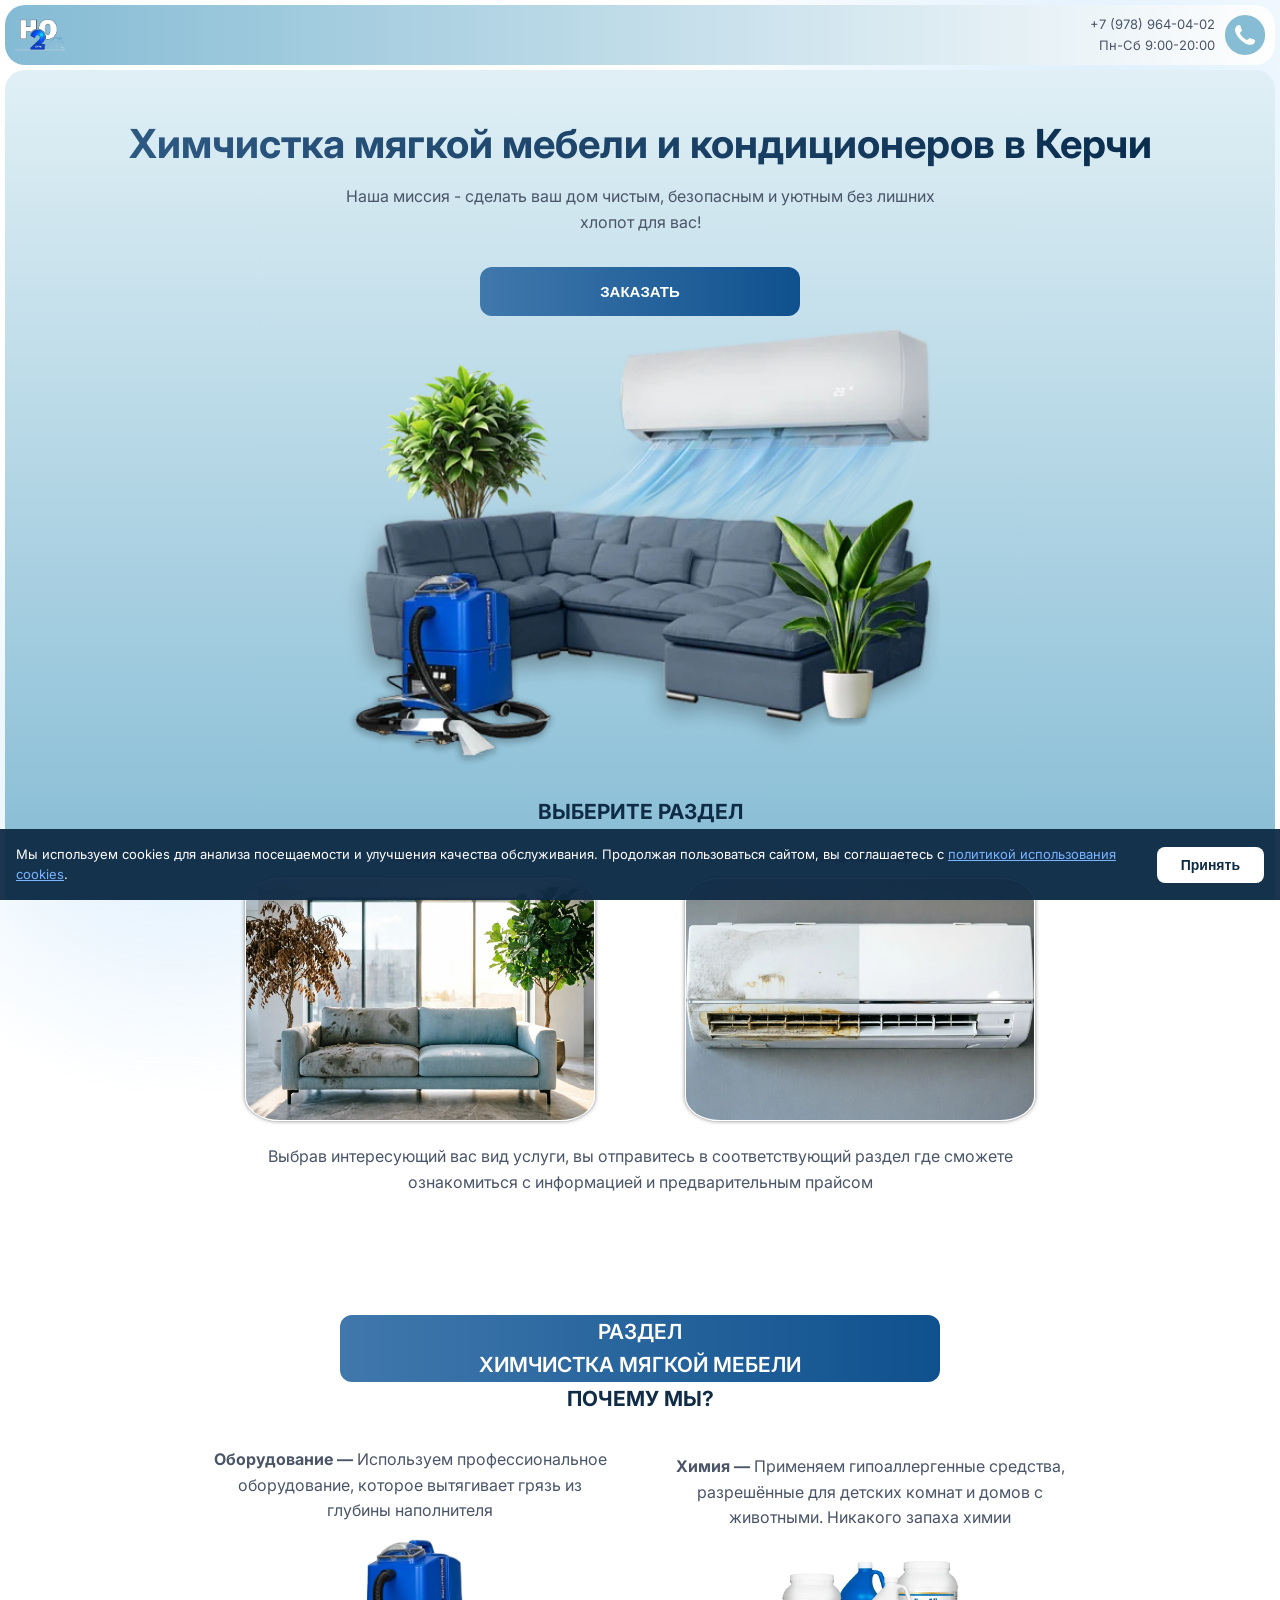
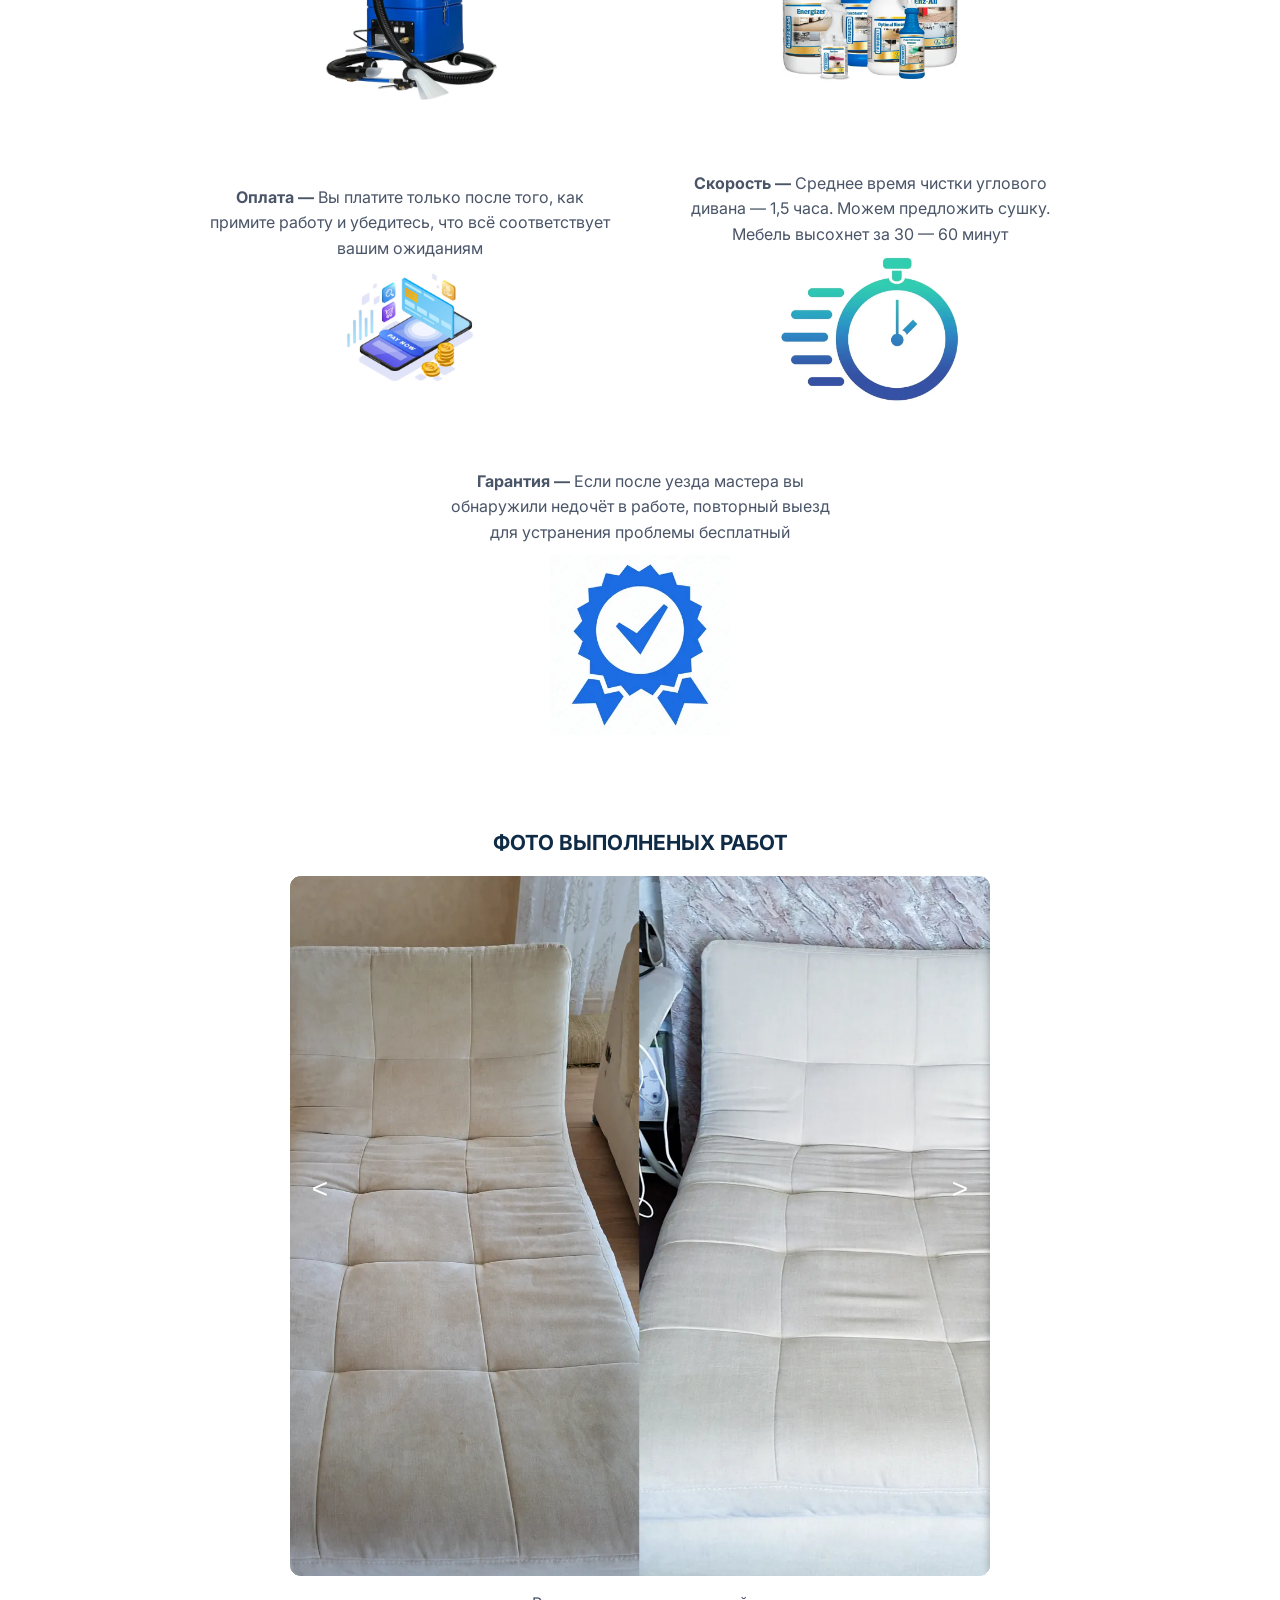
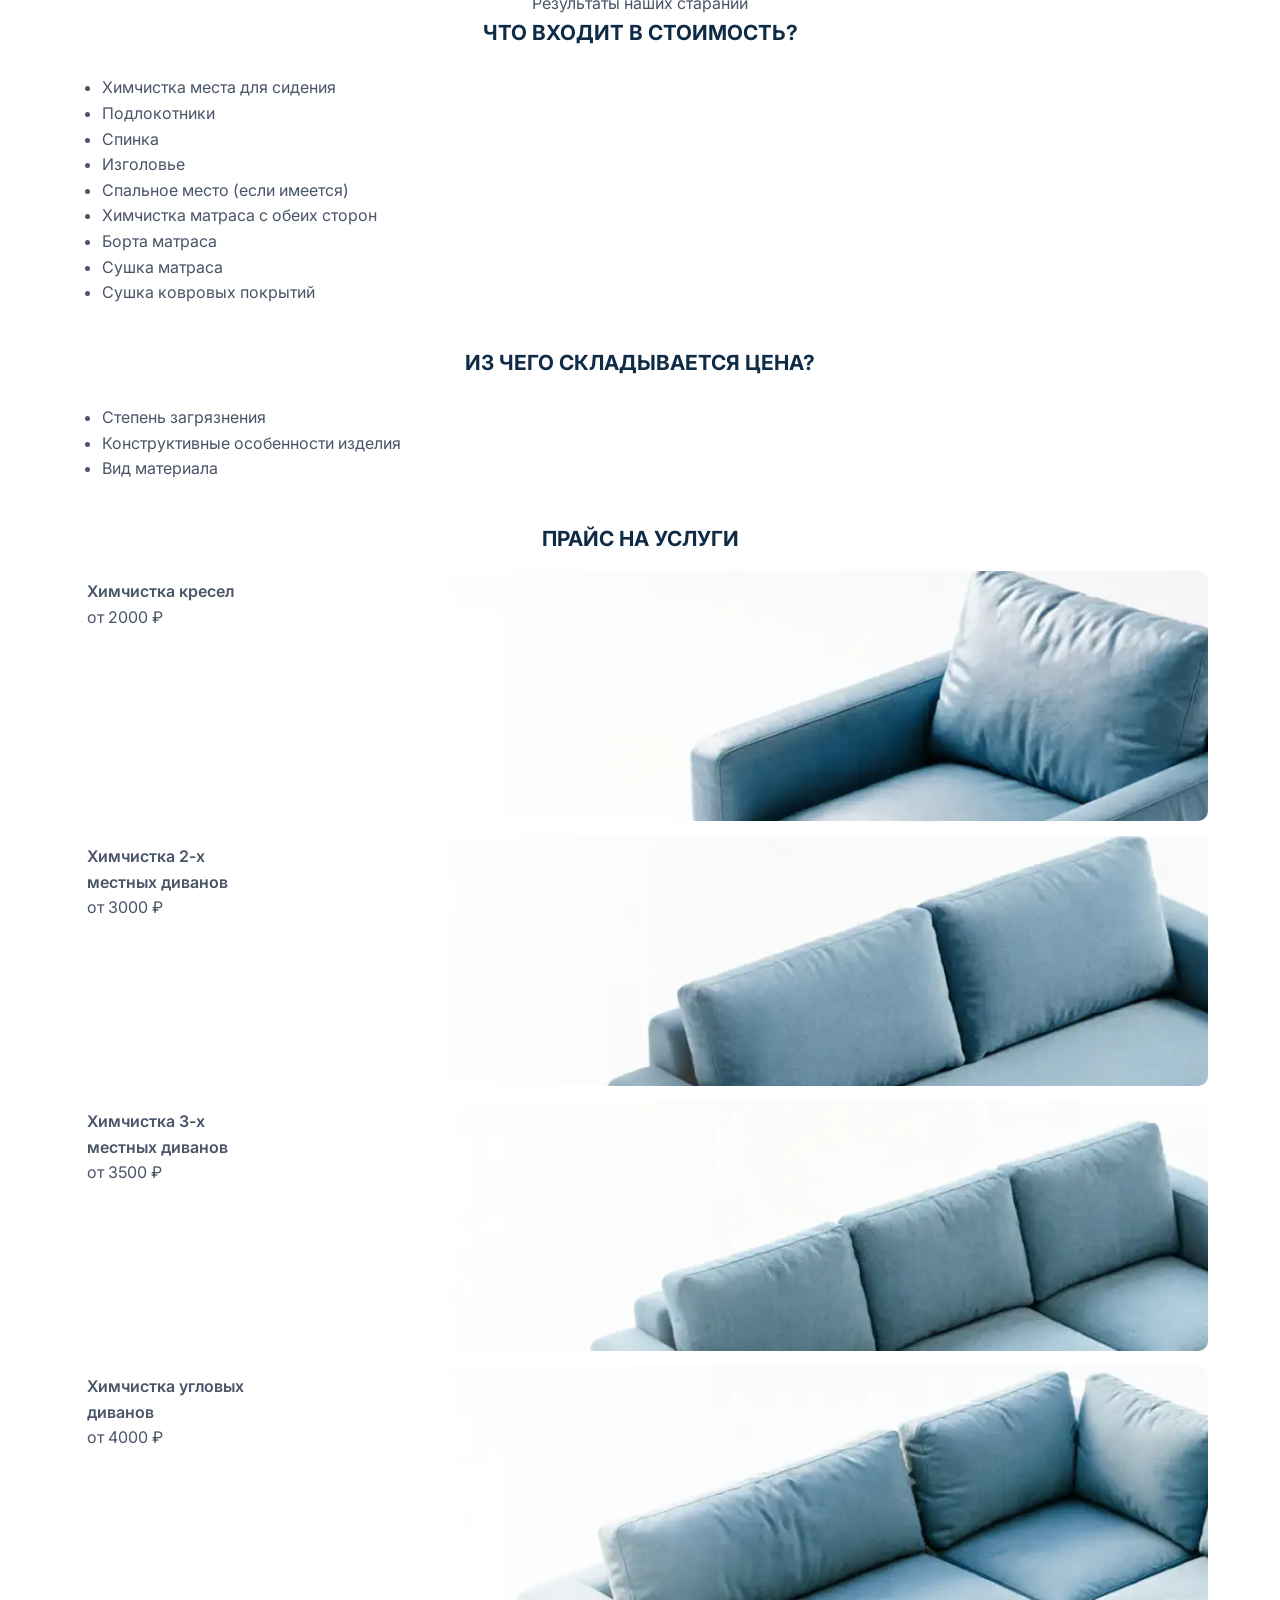
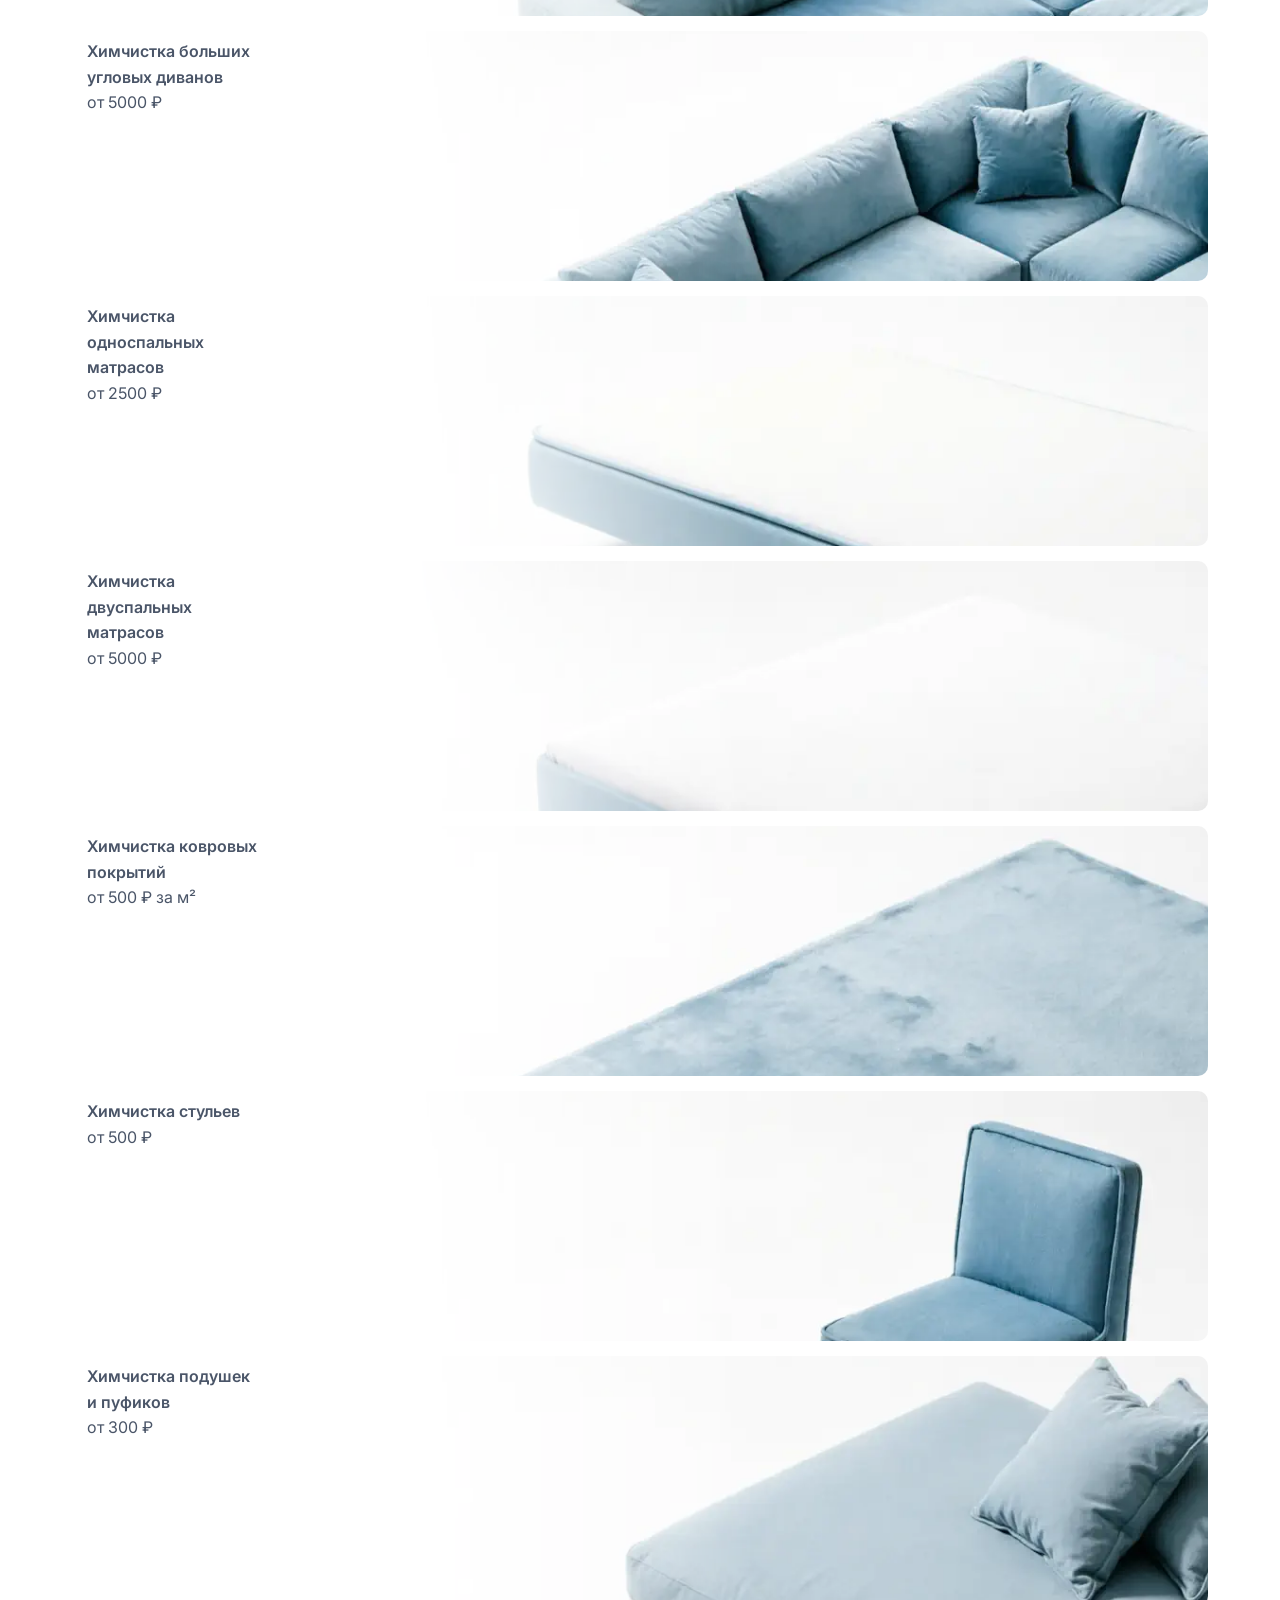
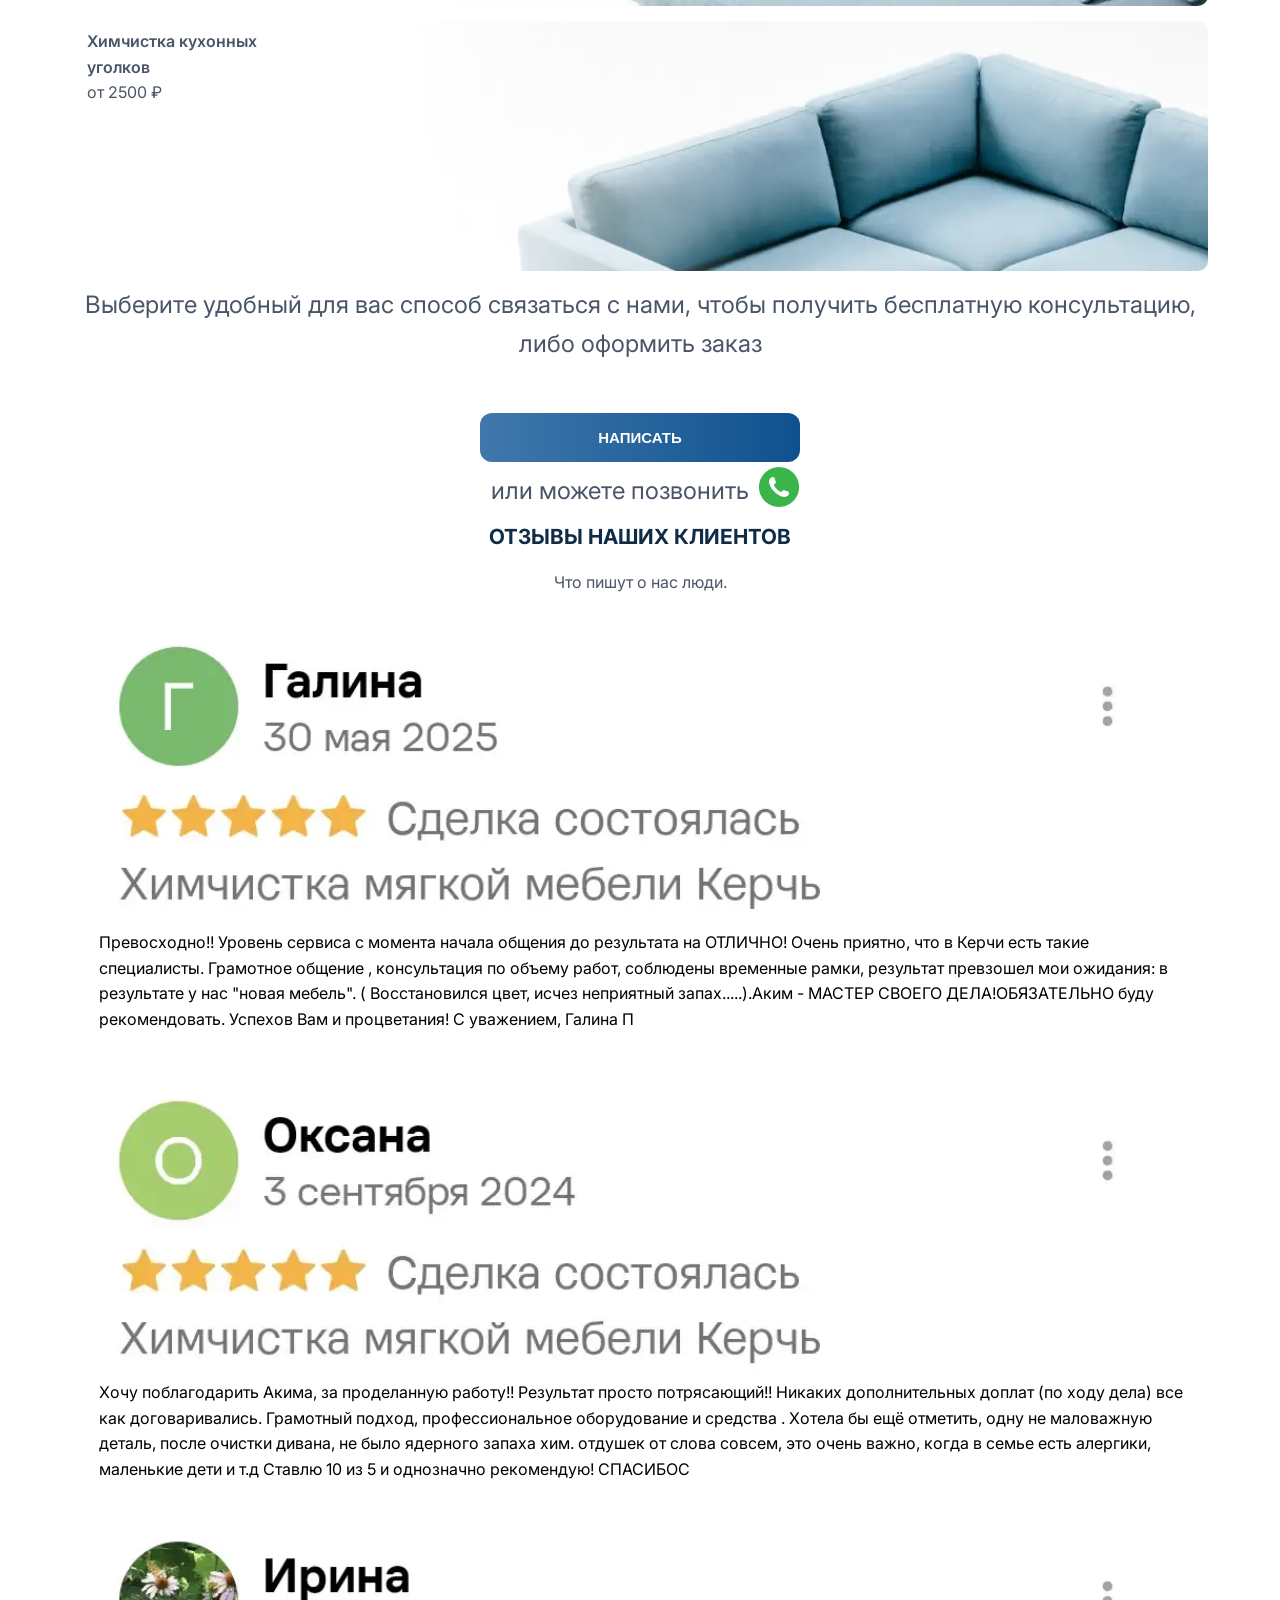
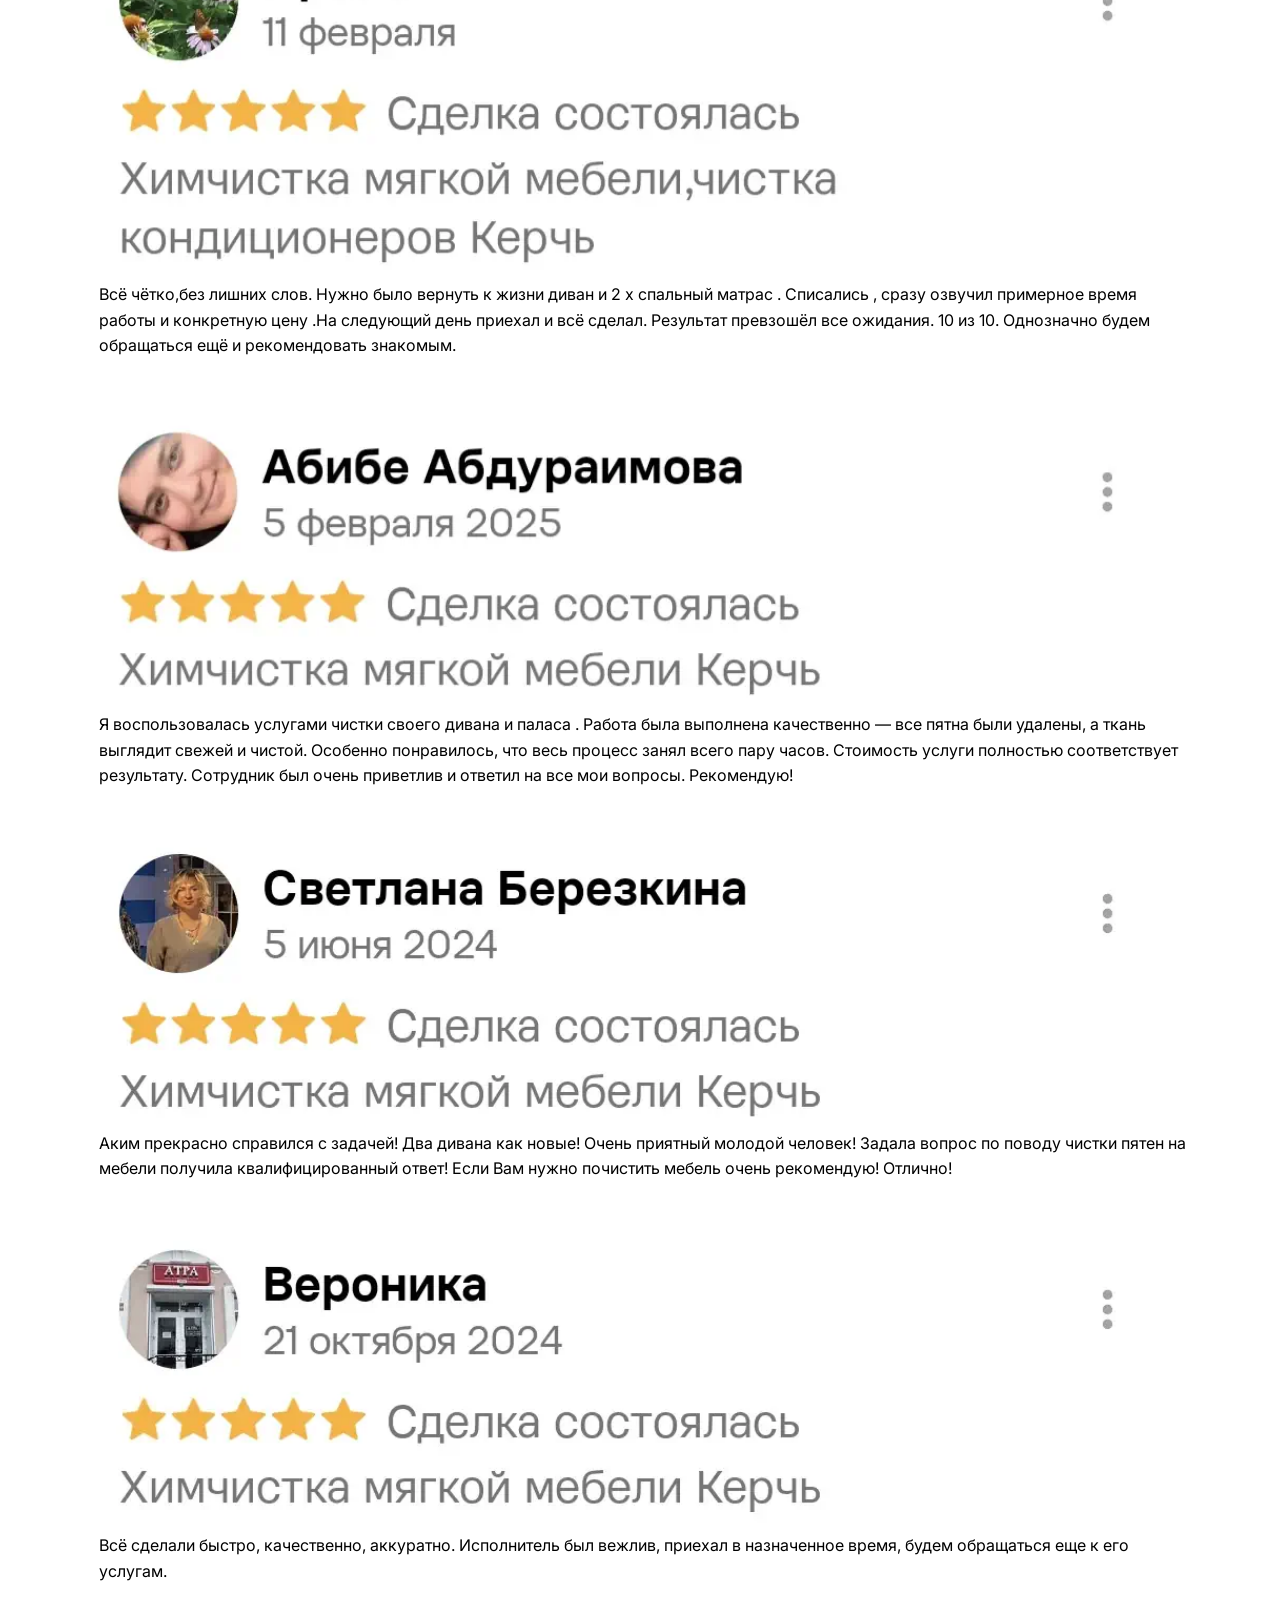
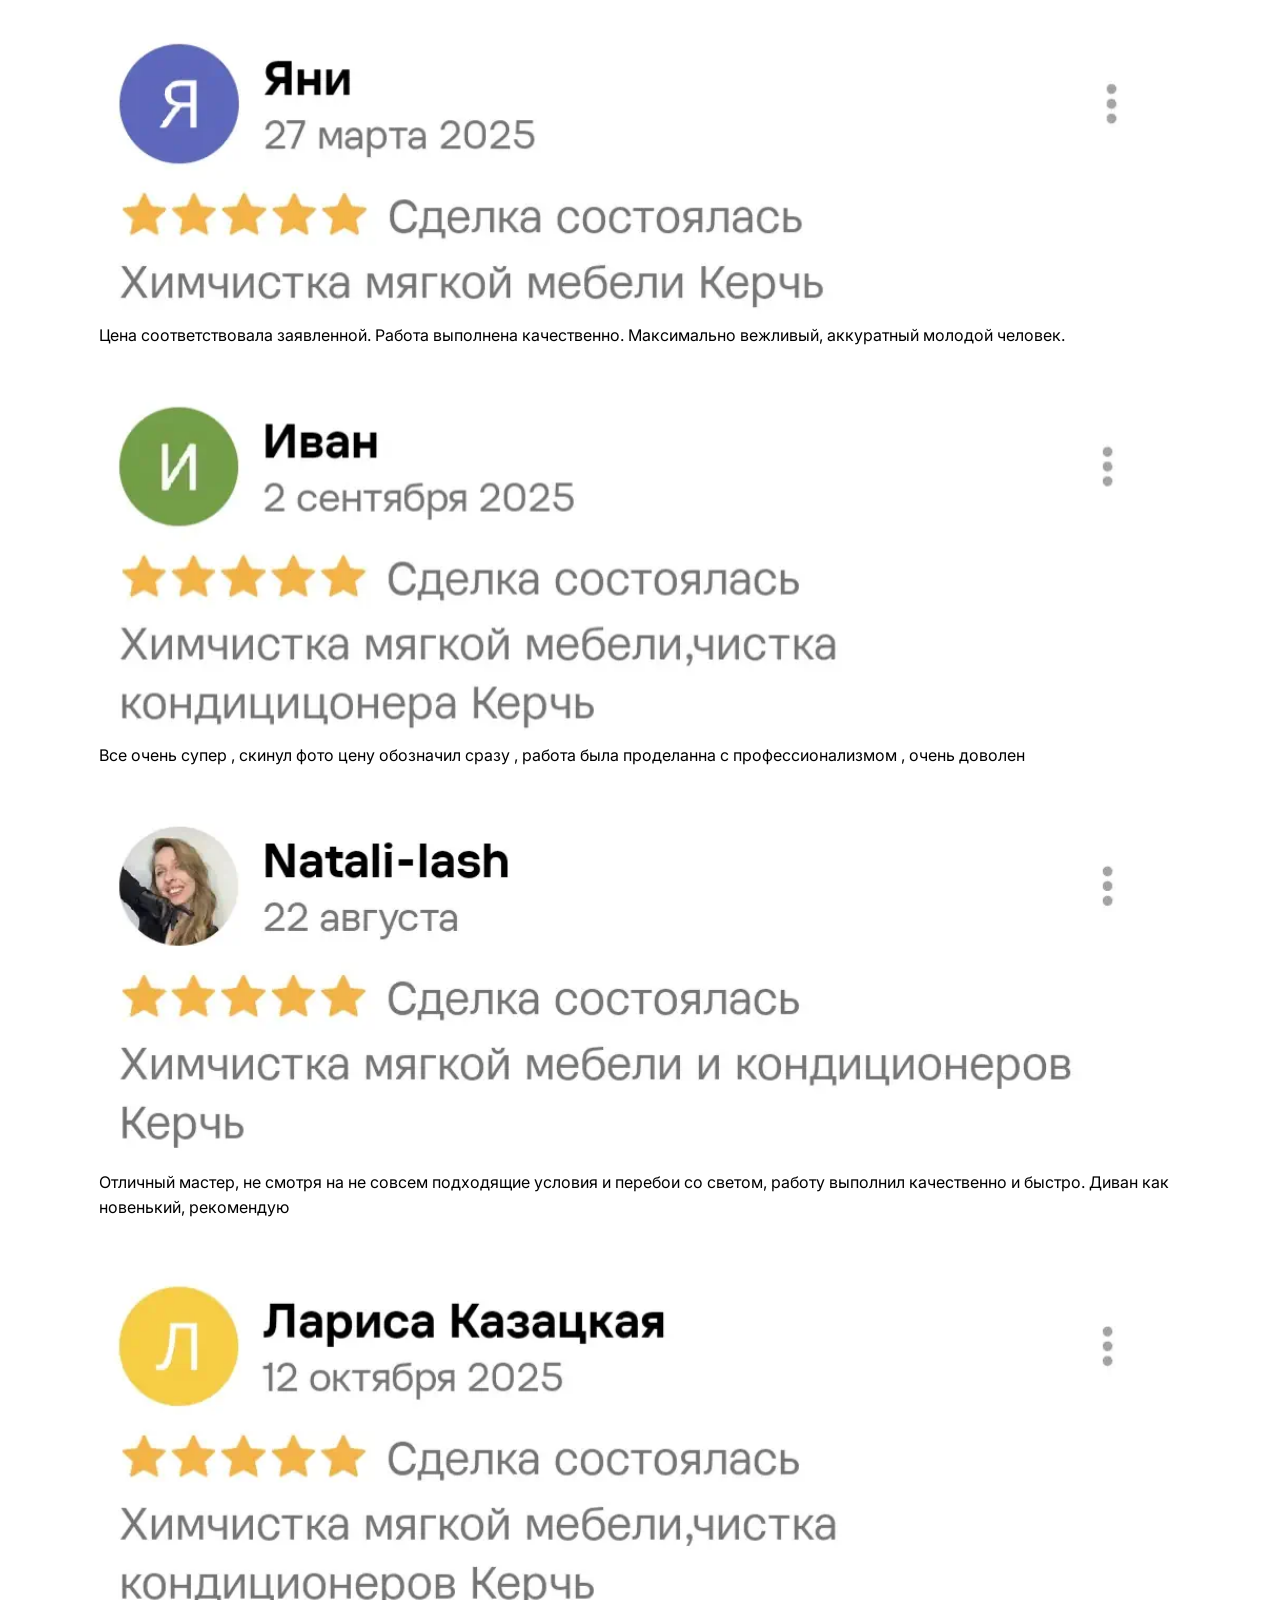
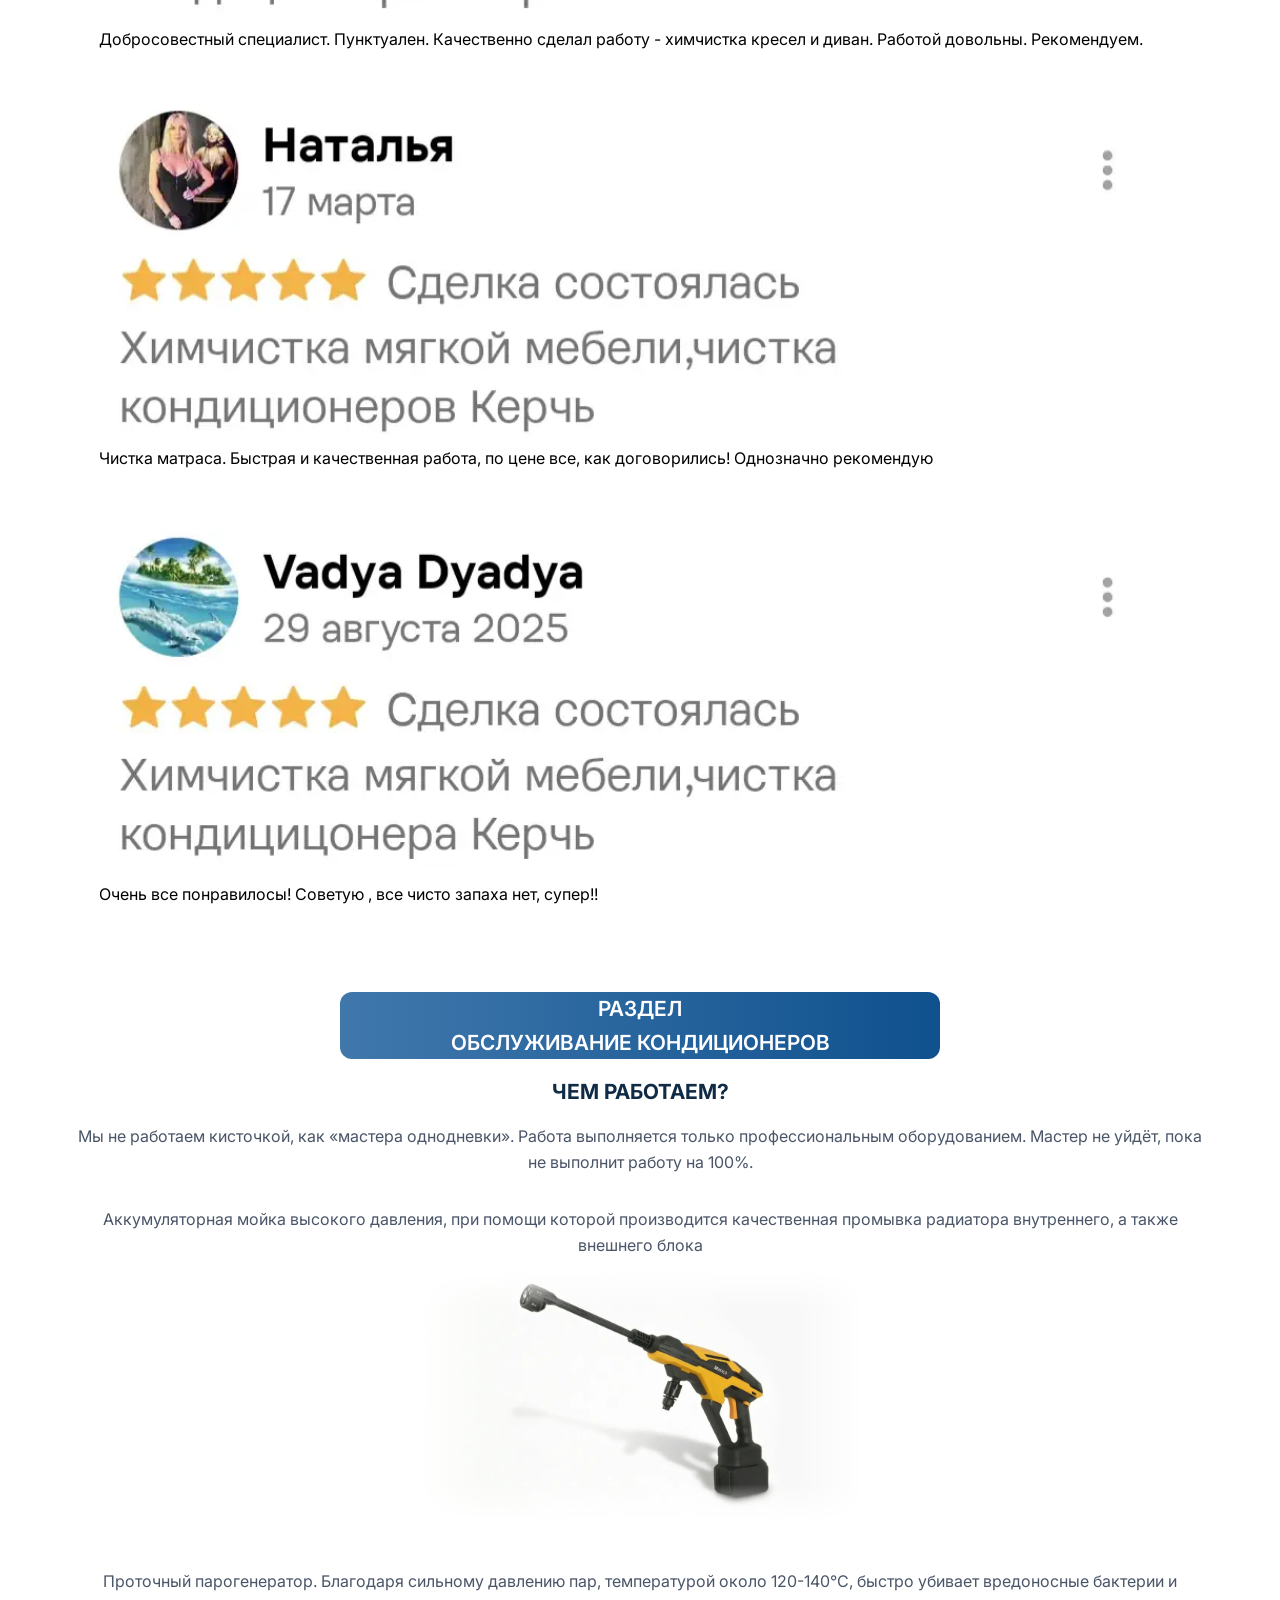
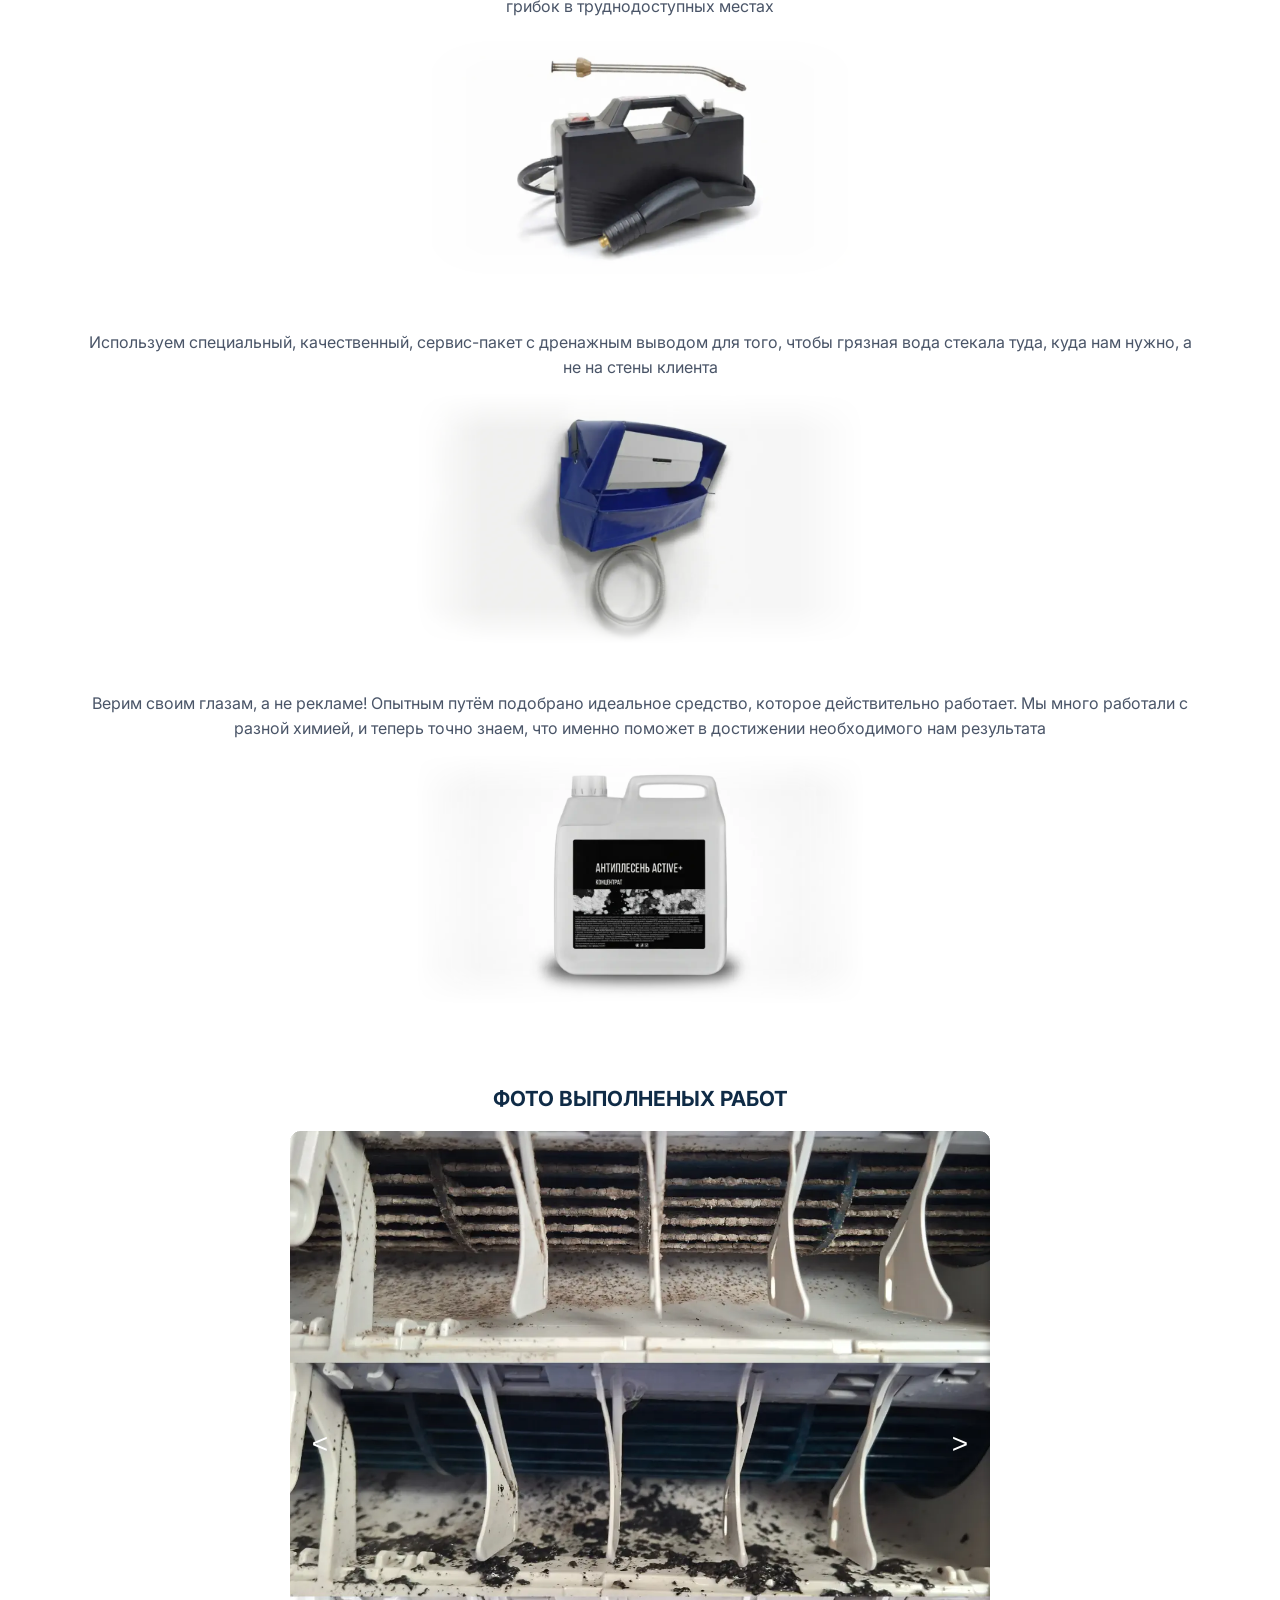
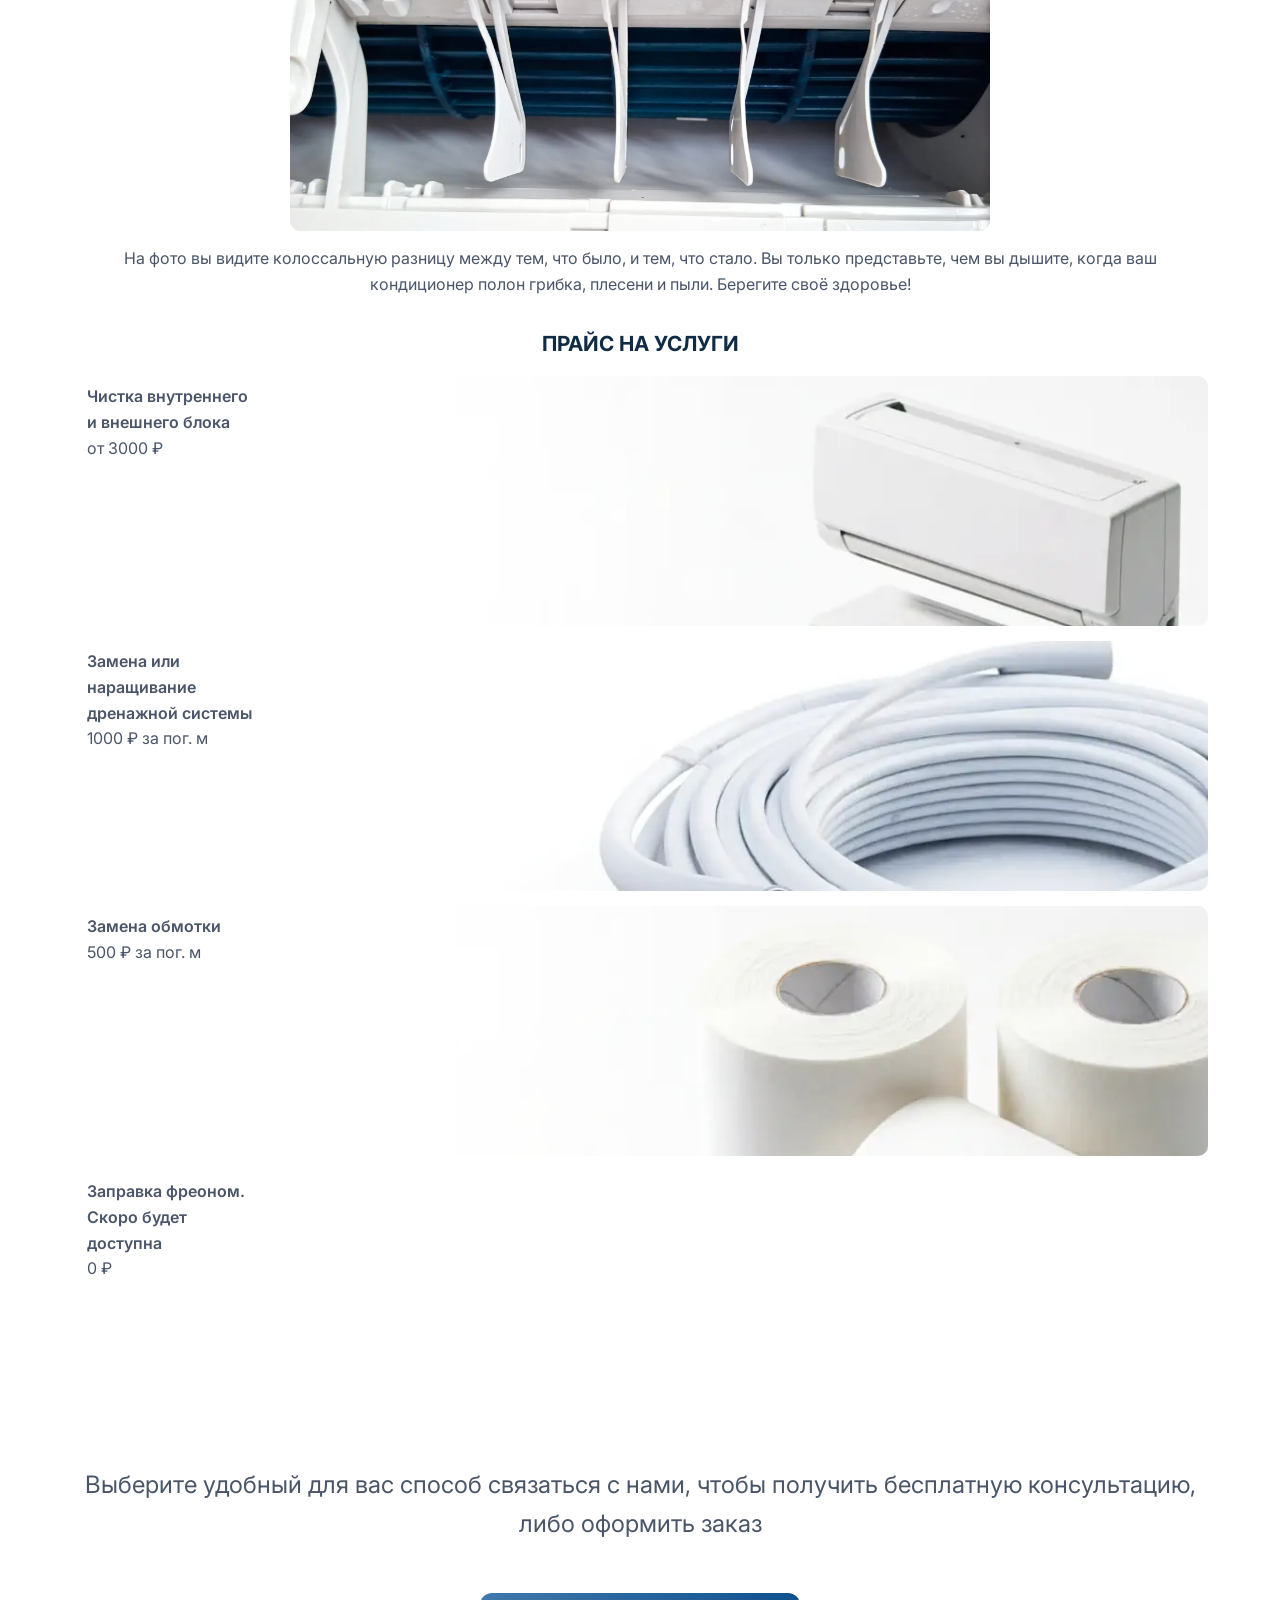
==== commit 557fd13d: "начал делать адаптив под экран 1024" ====
--- a/index.html
+++ b/index.html
@@ -63,7 +63,7 @@
                     </a>
                 </div>
 
-                <p>Выбрав интересующий вас вид услуги, вы отправитесь в соответствующий раздел
+                <p class="cards-row-title">Выбрав интересующий вас вид услуги, вы отправитесь в соответствующий раздел
                     где сможете ознакомиться с информацией и предварительным прайсом</p>
             </div>
         </section>
@@ -78,32 +78,32 @@
 
                 <h2>ПОЧЕМУ МЫ?</h2>
 
-                    
-                    <div class="opis-card-him">
-                        <p><span>Оборудование —</span> Используем профессиональное оборудование, которое вытягивает грязь из глубины наполнителя</p>
-                        <img src="images/oborudivanie/sabrina.webp" alt="Профессиональный экстрактор Sabrina для химчистки мебели" loading="lazy">
-                    </div>
-
-                    <div class="opis-card-him">
-                        <p><span>Химия —</span> Применяем гипоаллергенные средства, разрешённые для детских комнат и домов с животными. Никакого запаха химии</p>
-                        <img src="images/oborudivanie/chemspec.webp" alt="Профессиональная химия для химчистки мебели" loading="lazy">
-                    </div>
-
-                    <div class="opis-card-him">
-                        <p><span>Оплата —</span> Вы платите только после того, как примите работу и убедитесь, что всё соответствует вашим ожиданиям</p>
-                        <img src="images/oborudivanie/oplata.webp" alt="Оплата после приёмки работы" loading="lazy">
-                    </div>
-
-                    <div class="opis-card-him">
-                        <p><span>Скорость —</span> Среднее время чистки углового дивана — 1,5 часа. Можем предложить сушку. Мебель высохнет за 30 — 60 минут</p>
-                        <img src="images/oborudivanie/speed.webp" alt="Быстрая химчистка мебели в Керчи" loading="lazy">
-                    </div>
-
-                    <div class="opis-card-him">
-                        <p><span>Гарантия —</span> Если после уезда мастера вы обнаружили недочёт в работе, повторный выезд для устранения проблемы бесплатный</p>
-                        <img src="images/oborudivanie/garant.webp" alt="Гарантия на химчистку мебели" loading="lazy">
-                    </div>
-                    
+                    <div class="opis-grid"> 
+                        <div class="opis-card-him">
+                            <p><span>Оборудование —</span> Используем профессиональное оборудование, которое вытягивает грязь из глубины наполнителя</p>
+                            <img src="images/oborudivanie/sabrina.webp" alt="Профессиональный экстрактор Sabrina для химчистки мебели" loading="lazy">
+                        </div>
+
+                        <div class="opis-card-him">
+                            <p><span>Химия —</span> Применяем гипоаллергенные средства, разрешённые для детских комнат и домов с животными. Никакого запаха химии</p>
+                            <img src="images/oborudivanie/chemspec.webp" alt="Профессиональная химия для химчистки мебели" loading="lazy">
+                        </div>
+
+                        <div class="opis-card-him">
+                            <p><span>Оплата —</span> Вы платите только после того, как примите работу и убедитесь, что всё соответствует вашим ожиданиям</p>
+                            <img src="images/oborudivanie/oplata.webp" alt="Оплата после приёмки работы" loading="lazy">
+                        </div>
+
+                        <div class="opis-card-him">
+                            <p><span>Скорость —</span> Среднее время чистки углового дивана — 1,5 часа. Можем предложить сушку. Мебель высохнет за 30 — 60 минут</p>
+                            <img src="images/oborudivanie/speed.webp" alt="Быстрая химчистка мебели в Керчи" loading="lazy">
+                        </div>
+
+                        <div class="opis-card-him">
+                            <p><span>Гарантия —</span> Если после уезда мастера вы обнаружили недочёт в работе, повторный выезд для устранения проблемы бесплатный</p>
+                            <img src="images/oborudivanie/garant.webp" alt="Гарантия на химчистку мебели" loading="lazy">
+                        </div>
+                    </div>
             </div>
         </section>
 
--- a/styles/style.css
+++ b/styles/style.css
@@ -970,8 +970,39 @@
         padding: 0 24px;
     }
 
+    .container p{
+        font-size: 1.5rem;
+    }
+
+    .review-card p{
+        padding-left: 27px;
+    }
+
+    .head-info{
+        height: 60px;
+    }
+
+    .header-logo {
+        width: 70px;
+        height: auto;
+    }
+
+   .phone{
+        max-width: 50px;
+        width: 100%;
+   }
+
+    .number{
+        font-size: 15px;
+    }
+
+    .hero-bg{
+        max-width: 800px;
+        width: 100%;
+    }
+
     .hero {
-        padding: 100px 0 80px;
+        padding: 70px 0 50px;
     }
 
     .hero h1 {
@@ -979,19 +1010,23 @@
     }
 
     .hero p {
-        font-size: 1.125rem;
+        font-size: 1.5rem;
     }
 
     .btn-order {
-        width: auto;
+        padding: 20px;
+    }
+    .hero button{
+        font-size: 20px;
     }
 
     .section-content {
-        padding: 80px 0;
+        padding: 0;
     }
 
     .section-content h2 {
-        font-size: 2rem;
+        font-size: 1.85rem;
+        margin-top: 60px
     }
 
     body::before {
@@ -1007,6 +1042,69 @@
         bottom: -150px;
         left: -120px;
     }
+
+   .section-content div {
+        font-size: 1.5rem;
+    }
+
+    .carousel{
+        max-width: 700px;
+        width: 100%;
+    }
+
+    .card-img{
+        max-width: 260px;
+    }
+
+    #him, #split{
+        font-size: 1.6rem;
+        margin-top: 60px;
+        margin-bottom: 0;
+    }
+
+    .price-card{
+        min-height: 250px;
+        height: auto;
+    }
+
+    .price-card p{
+        padding: 8px 15px;
+        margin: 0;
+    }
+
+    .commit-carousel{
+        margin-top: 15px;
+    }
+
+    .na-vibor{
+        font-size: 1.5rem;
+        padding: 0 65px;
+    }
+    .phone-cta{
+        margin: 0;
+    }
+
+    .split-card img{
+        max-width: 450px;
+        width: 100%;
+    }
+
+    .price-section-title, 
+    .list-title, 
+    .price-zagolovok,
+    .reviews-title,
+    .master-zagolovok{
+        padding: 0;
+    }
+    .phone-cta-text{
+        font-size: 1.5rem;
+    }
+
+    #oferta{
+        font-size: 1.3rem;
+        padding: 0 60px;
+    } 
+
 }
 
 
@@ -1023,18 +1121,51 @@
         padding: 0 32px;
     }
 
+    .container p {
+        font-size: 1rem;
+    }
+
+    .container h2{
+        margin-top: 0;
+    }
+
+    .header-logo {
+        width: 50px;
+        height: auto;
+    }
+
+   .phone{
+        max-width: 40px;
+        width: 100%;
+   }
+
+    .number{
+        font-size: 13px;
+    }
+
     .hero {
-        padding: 120px 0 100px;
+        padding: 50px 0 0 0;
     }
 
     .hero h1 {
-        font-size: 3.5rem;
+        font-size:2.5rem;
     }
 
     .hero p {
-        font-size: 1.25rem;
+        font-size: 1rem;
         max-width: 600px;
         margin: 0 auto 32px;
+    }
+    .hero-bg{
+        display: flex;
+        margin: 0 auto;
+       
+        max-width: 600px;
+        width: 100%;
+    }
+
+    .hero button{
+        font-size: 15px;
     }
 
     .btn-order {
@@ -1043,12 +1174,71 @@
     }
 
     .section-content {
-        padding: 100px 0;
+        padding: 30px 0;
+    }
+
+    .section-content div{
+        font-size: 1rem;
+    }
+
+    .cards-row{
+        display: flex;
+        flex-wrap: wrap;
+        justify-content: center;
+        gap: 90px;
+        max-width: 1100px;
+        margin: 0 auto;
+    }
+    
+    .cards-row-title{
+        margin-top: 15px;
+        max-width: 800px;
+        display: inline-block;
+        text-align: center;
+    }
+
+    .card-label{
+        font-size: 0.5rem;
+    }
+
+    .card-img{
+        max-width: 350px;
+        width: 100%;
     }
 
     .section-content h2 {
-        font-size: 2.5rem;
-    }
+        font-size: 1.3rem;
+    }
+
+    #him,
+    #split{
+        max-width: 600px;
+        width: 100%;
+        font-size: 1.3rem;
+        padding: 0;
+    }
+
+    .opis-grid{
+        display: flex;
+        flex-wrap: wrap;
+        justify-content: center;
+        gap: 20px;
+        max-width: 900px;
+        margin: 0 auto;
+    }
+
+    .opis-card-him {
+    display: flex;             /* ← флекс ВНУТРИ карточки */
+    flex-direction: column;    /* ← текст сверху, картинка снизу */
+    gap: 10px;
+    justify-content: center;
+    align-items: center;
+    width: calc(50% - 10px);   /* ← 2 в ряд с учётом gap */
+    max-width: 500px;          /* ← ограничение */
+    background: white;
+    border-radius: 10px;
+    padding: 16px;
+}
 
     body::before {
         width: 800px;
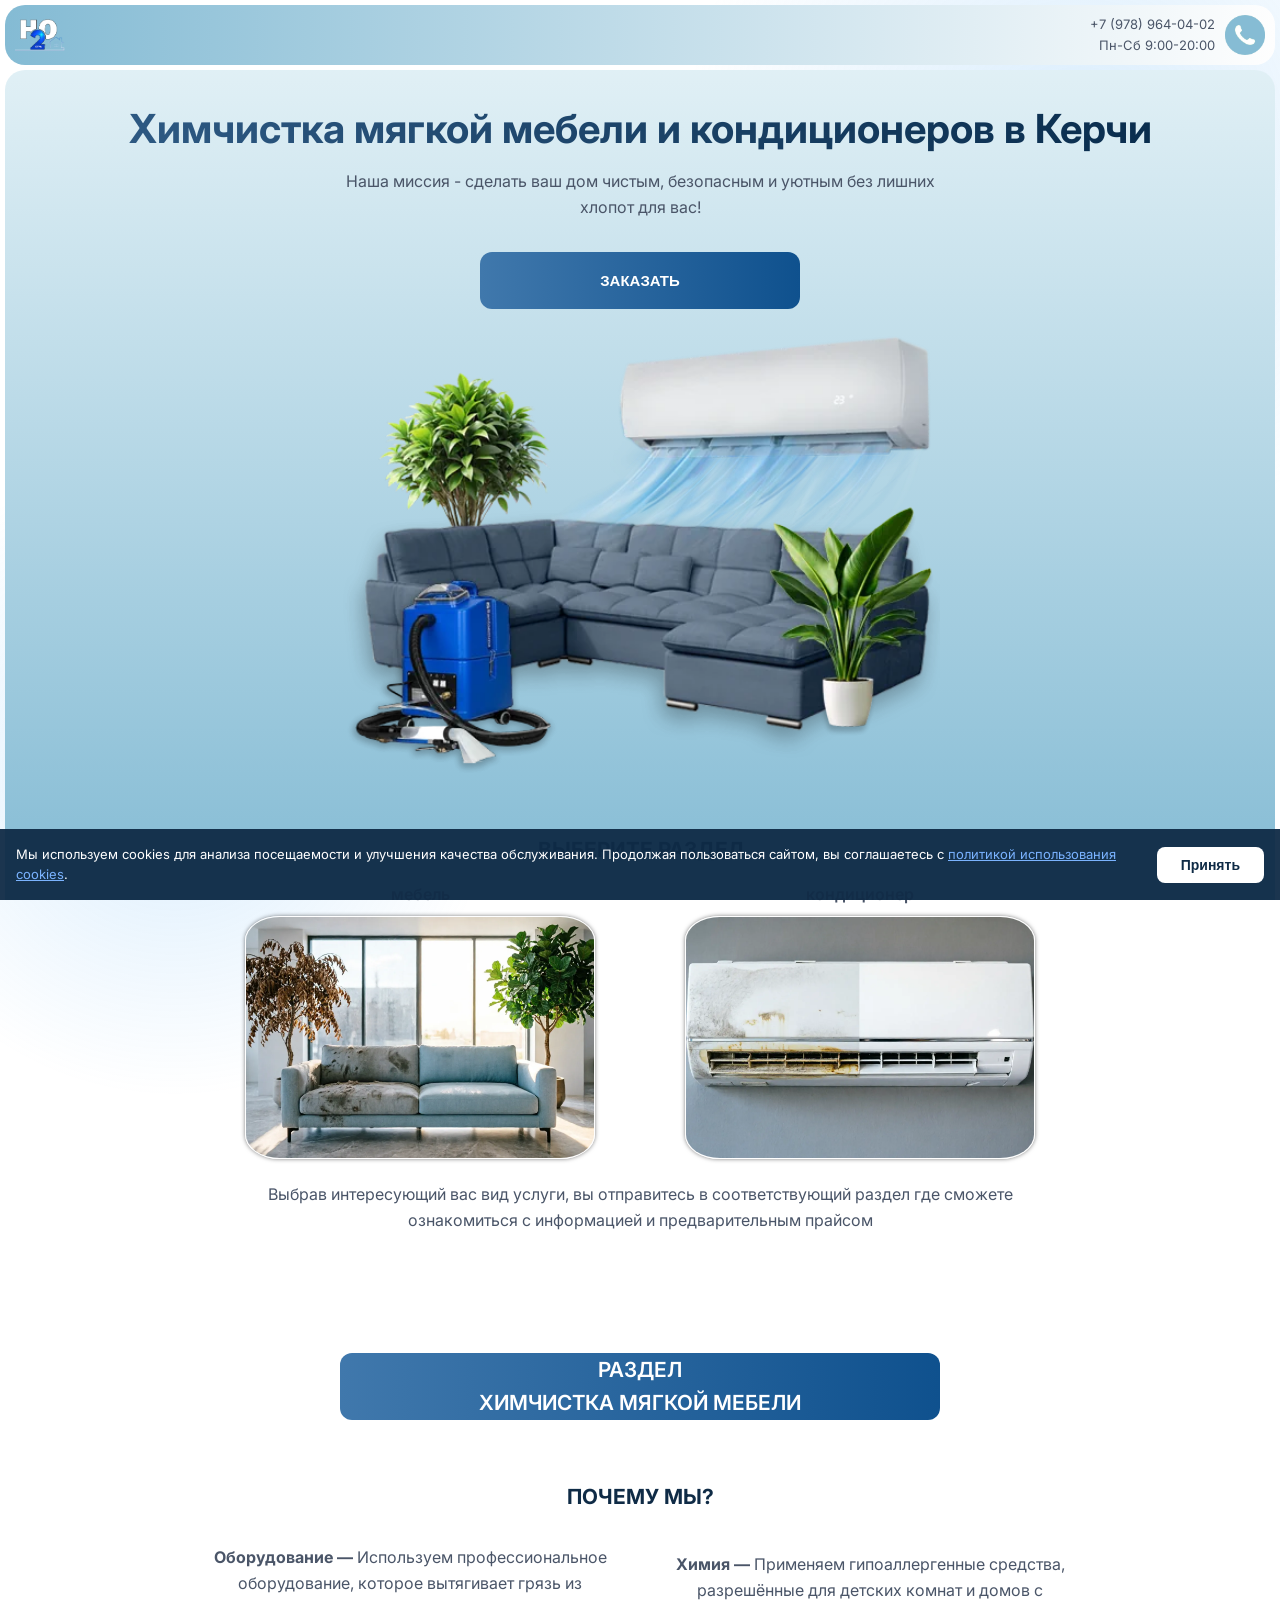
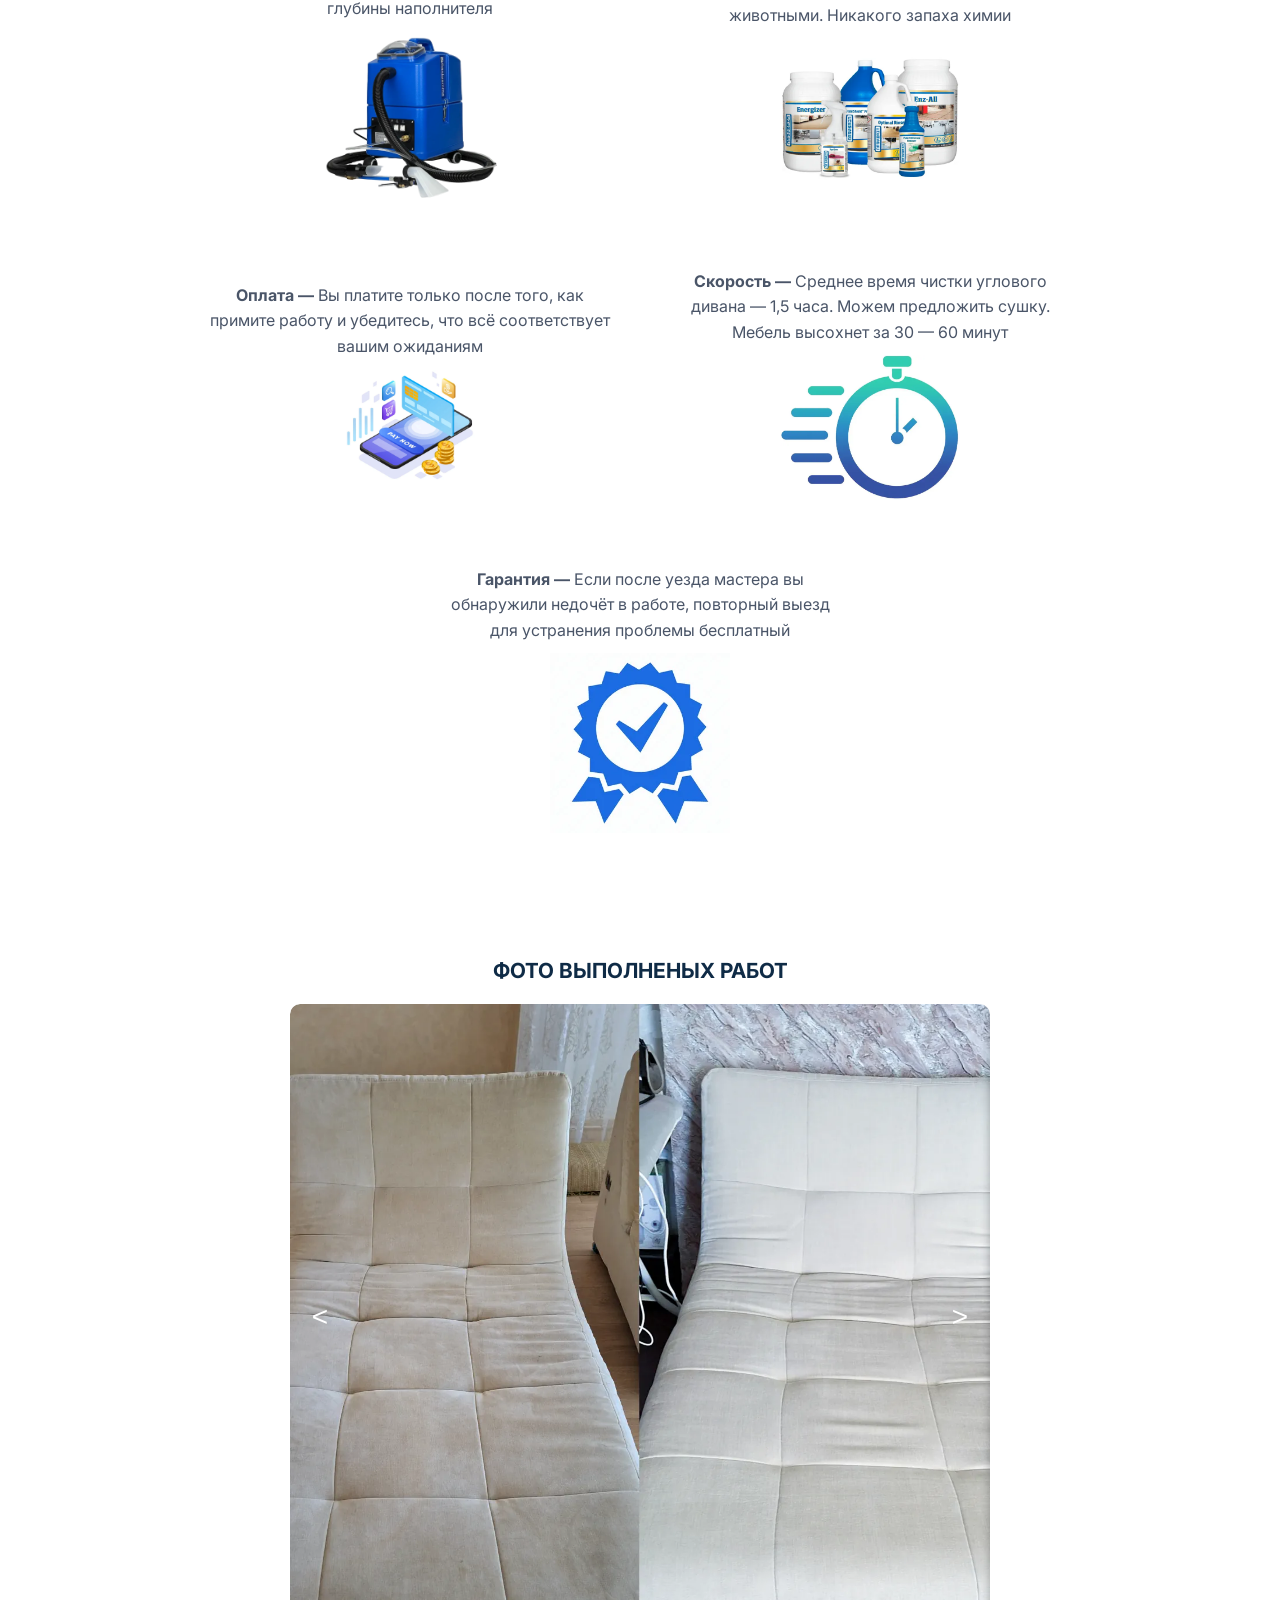
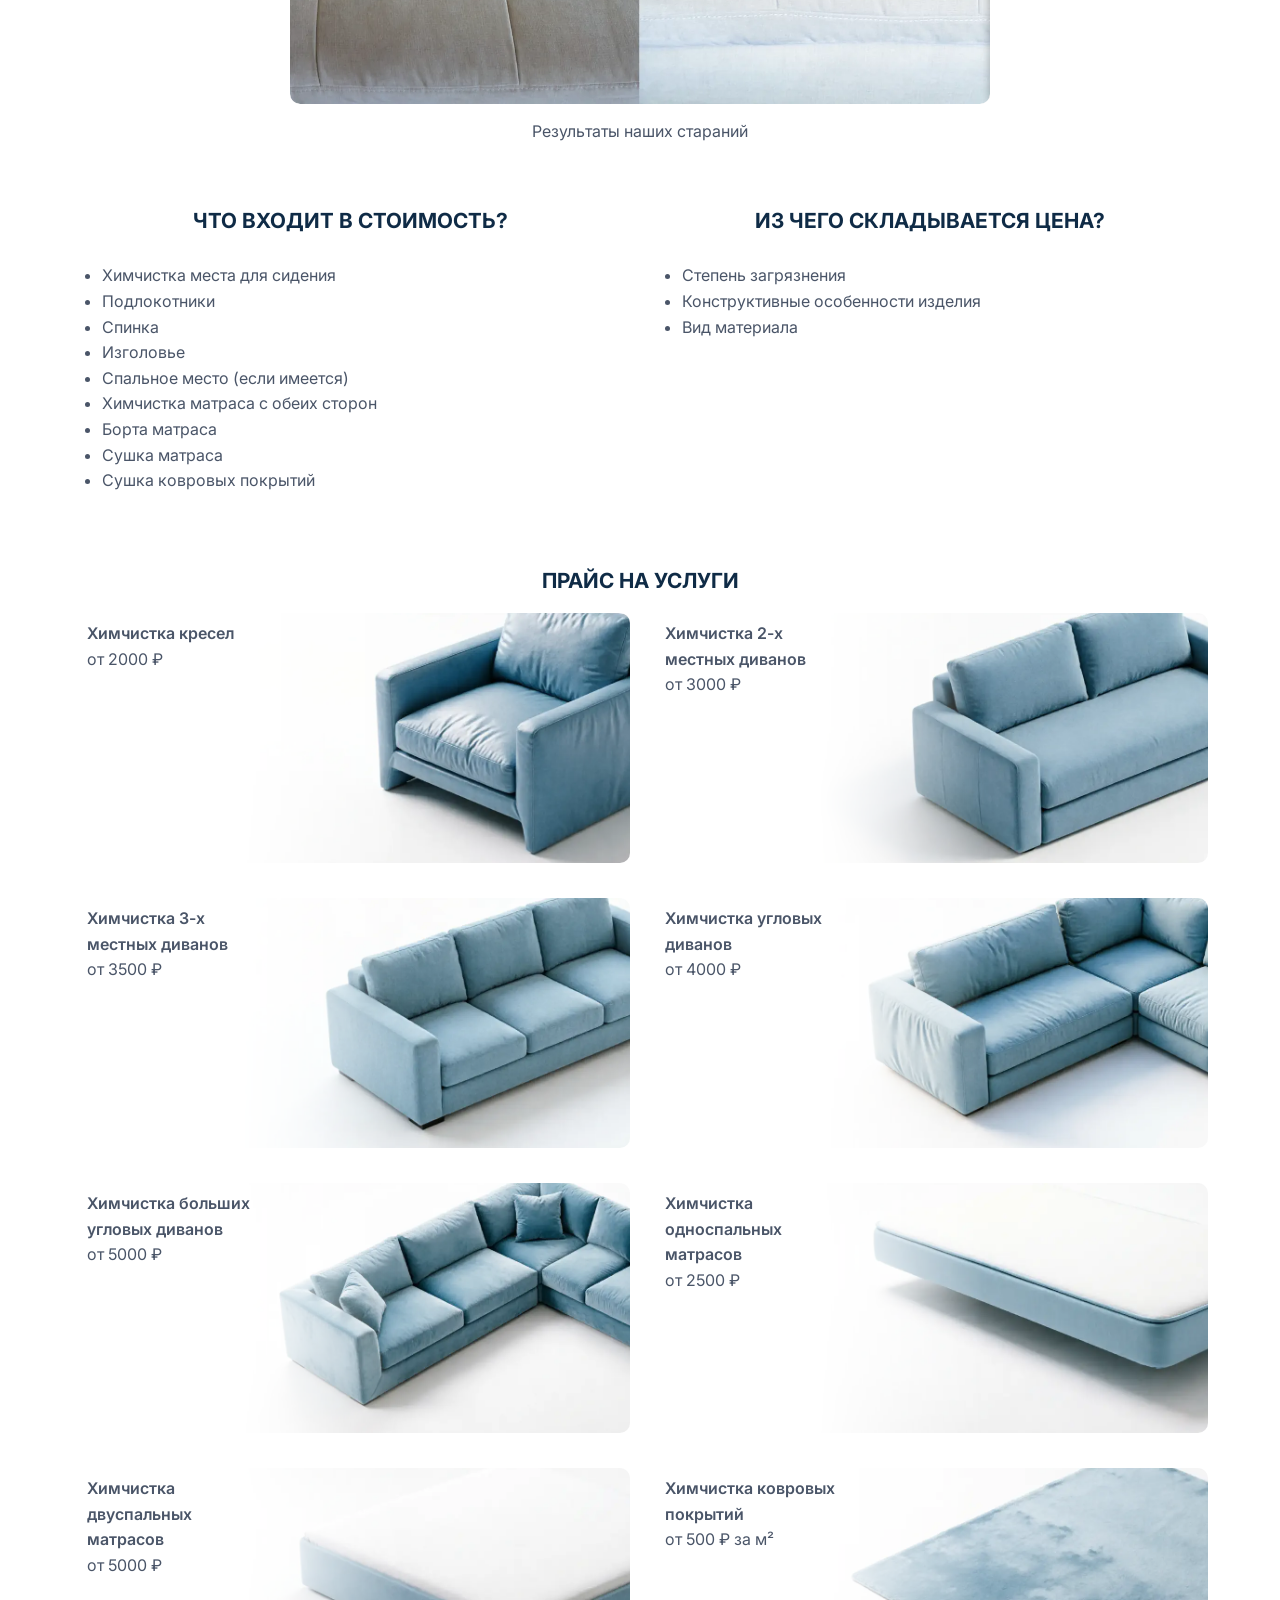
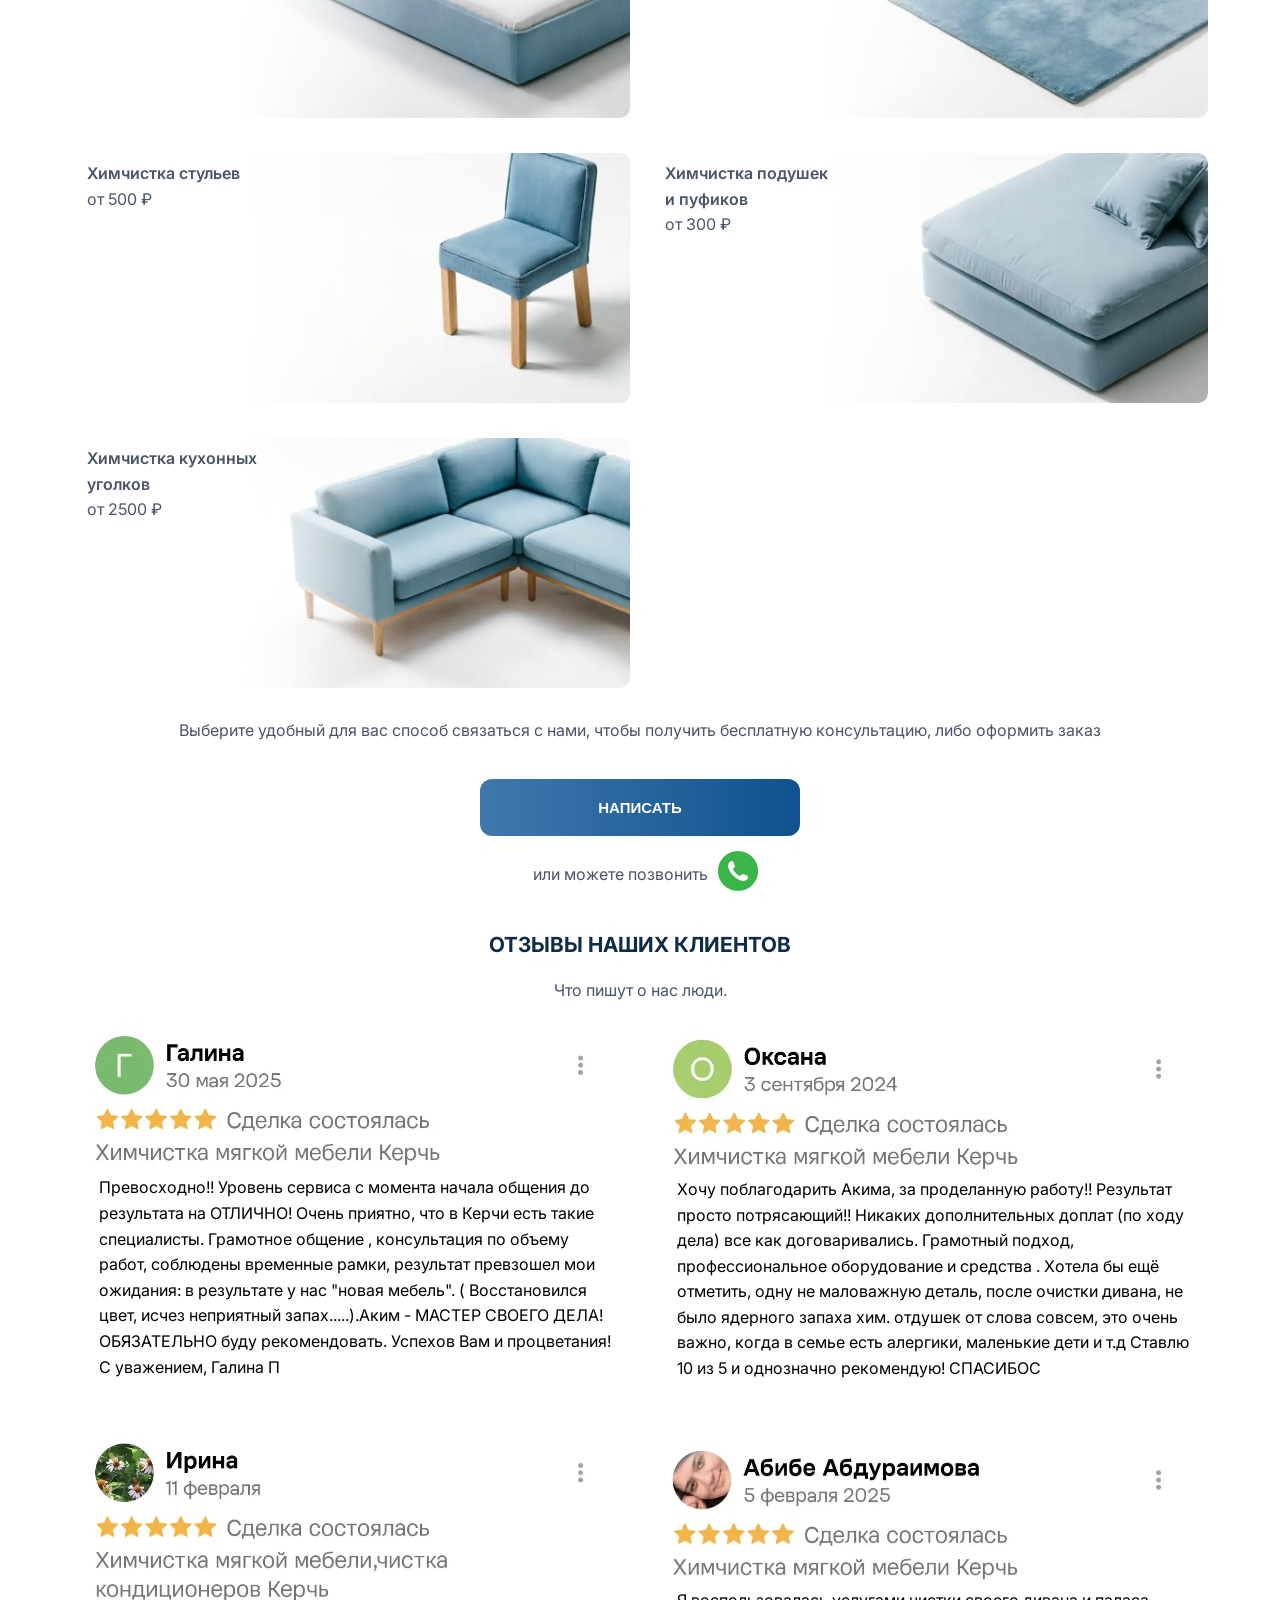
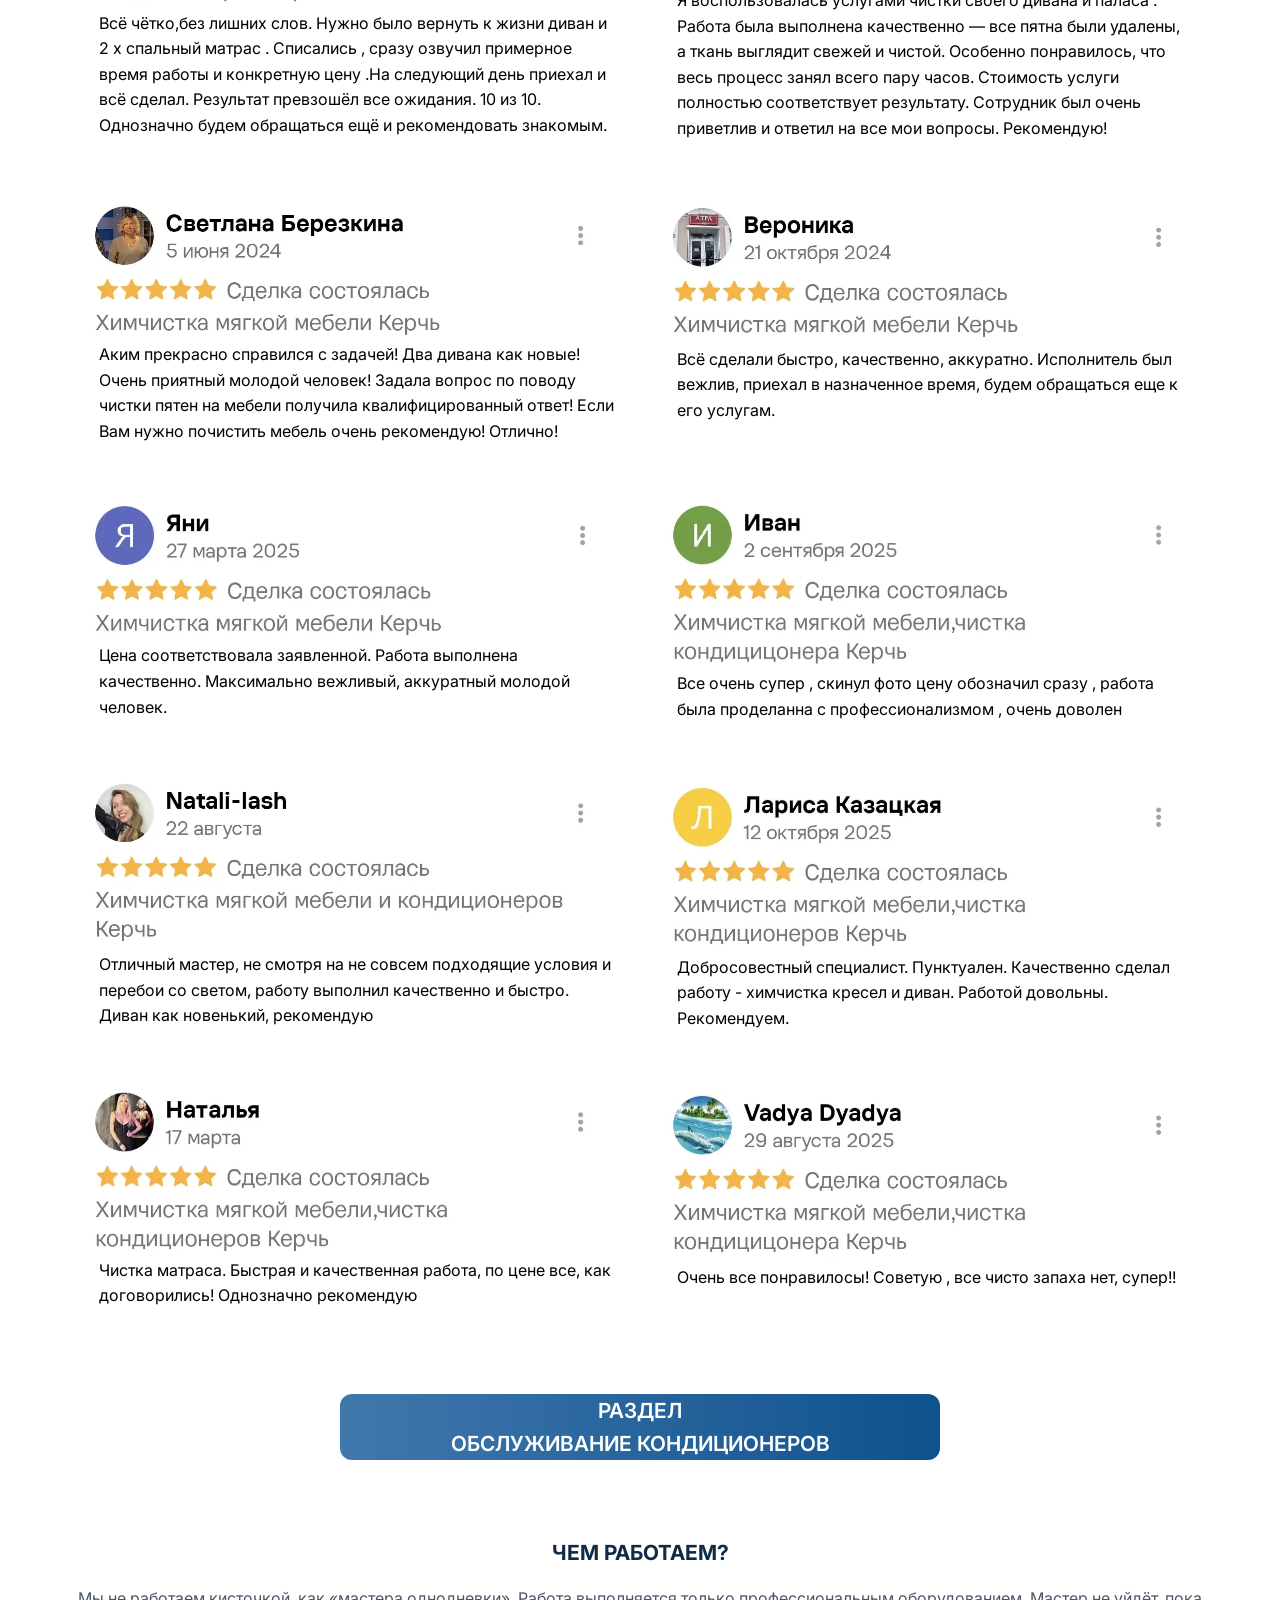
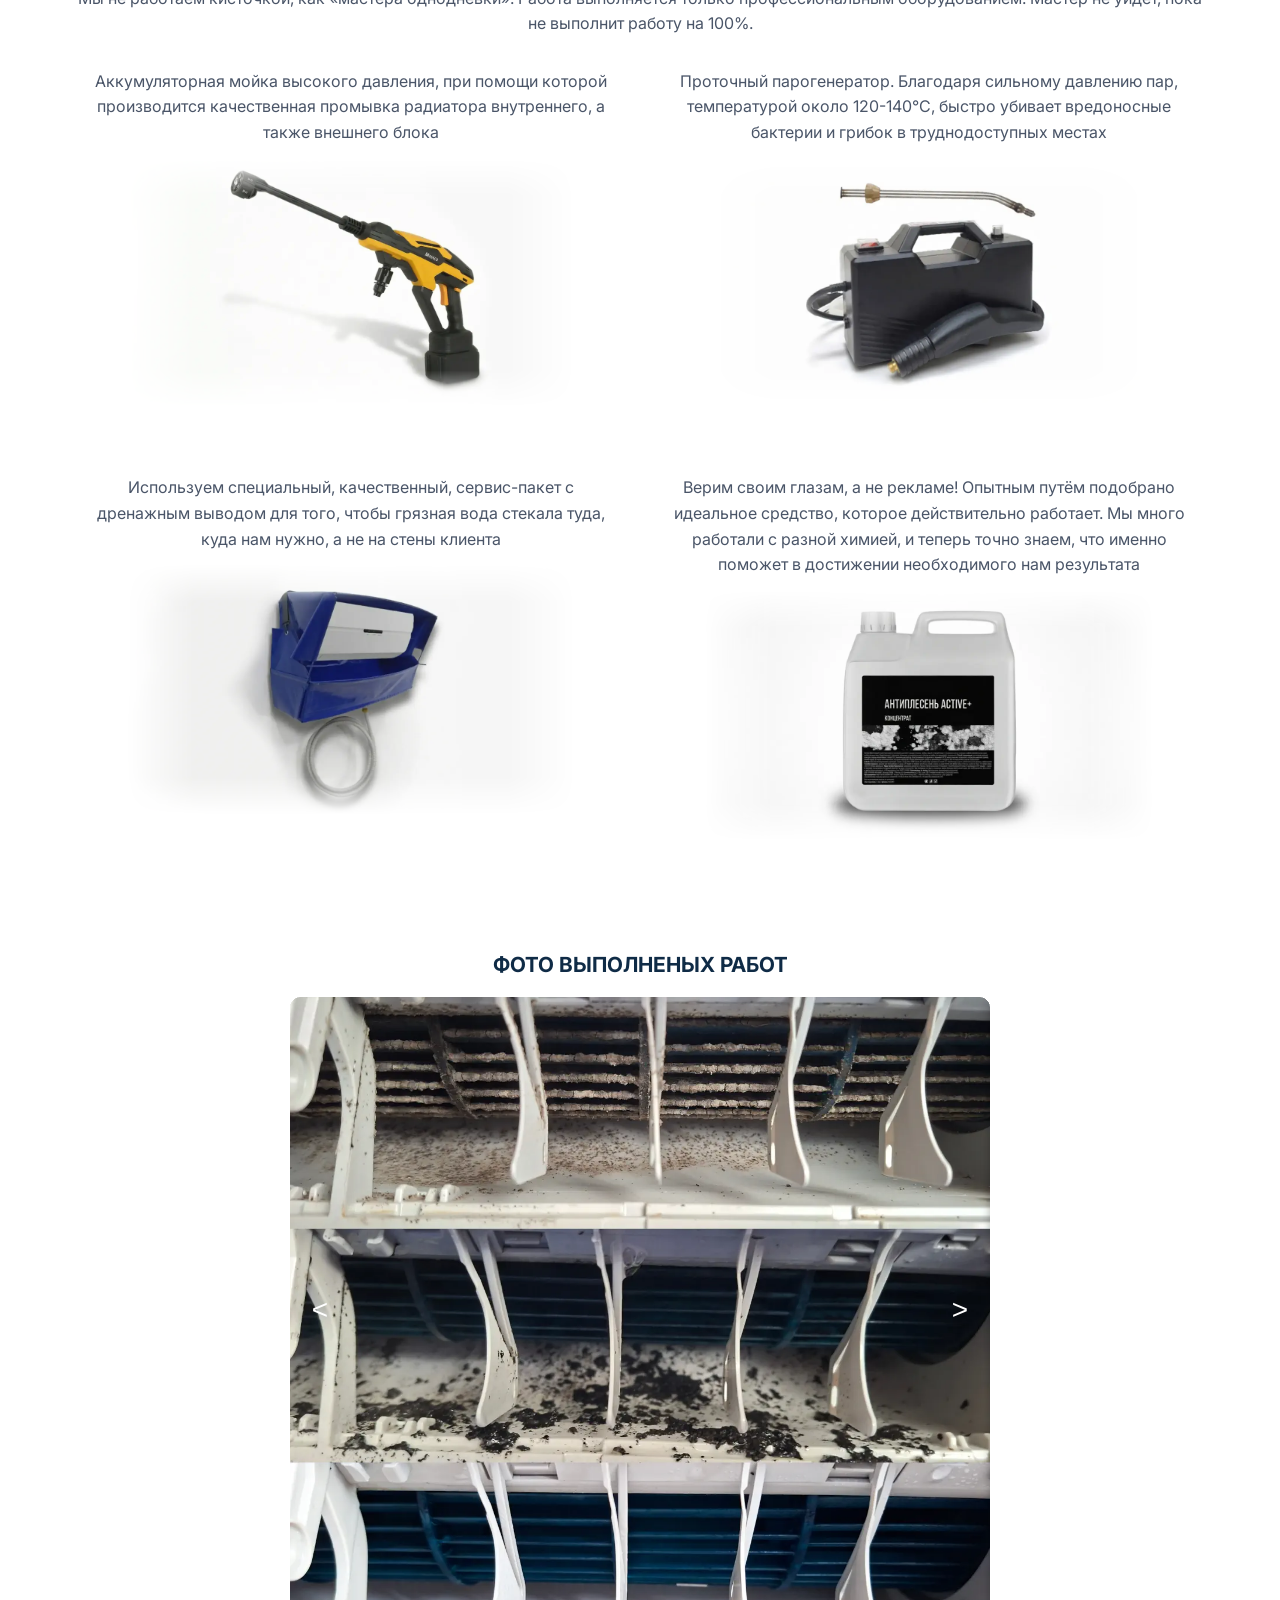
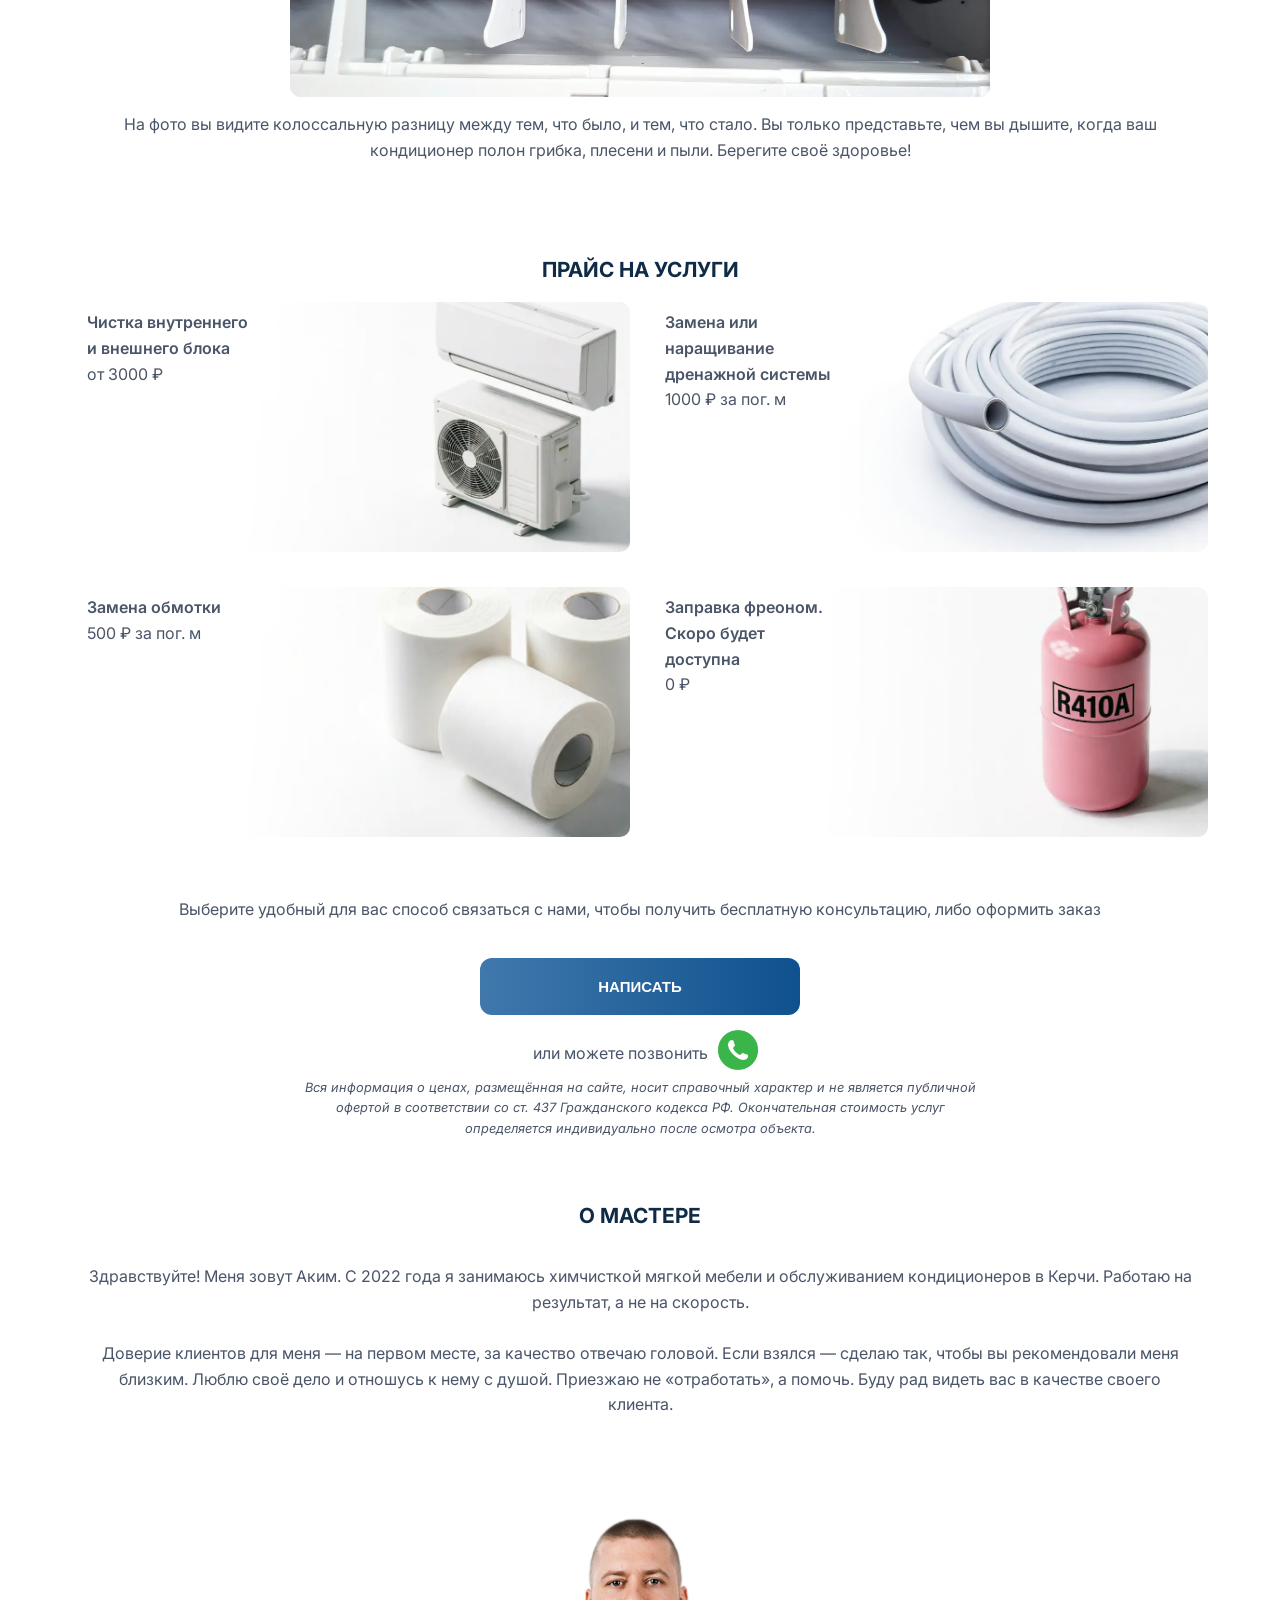
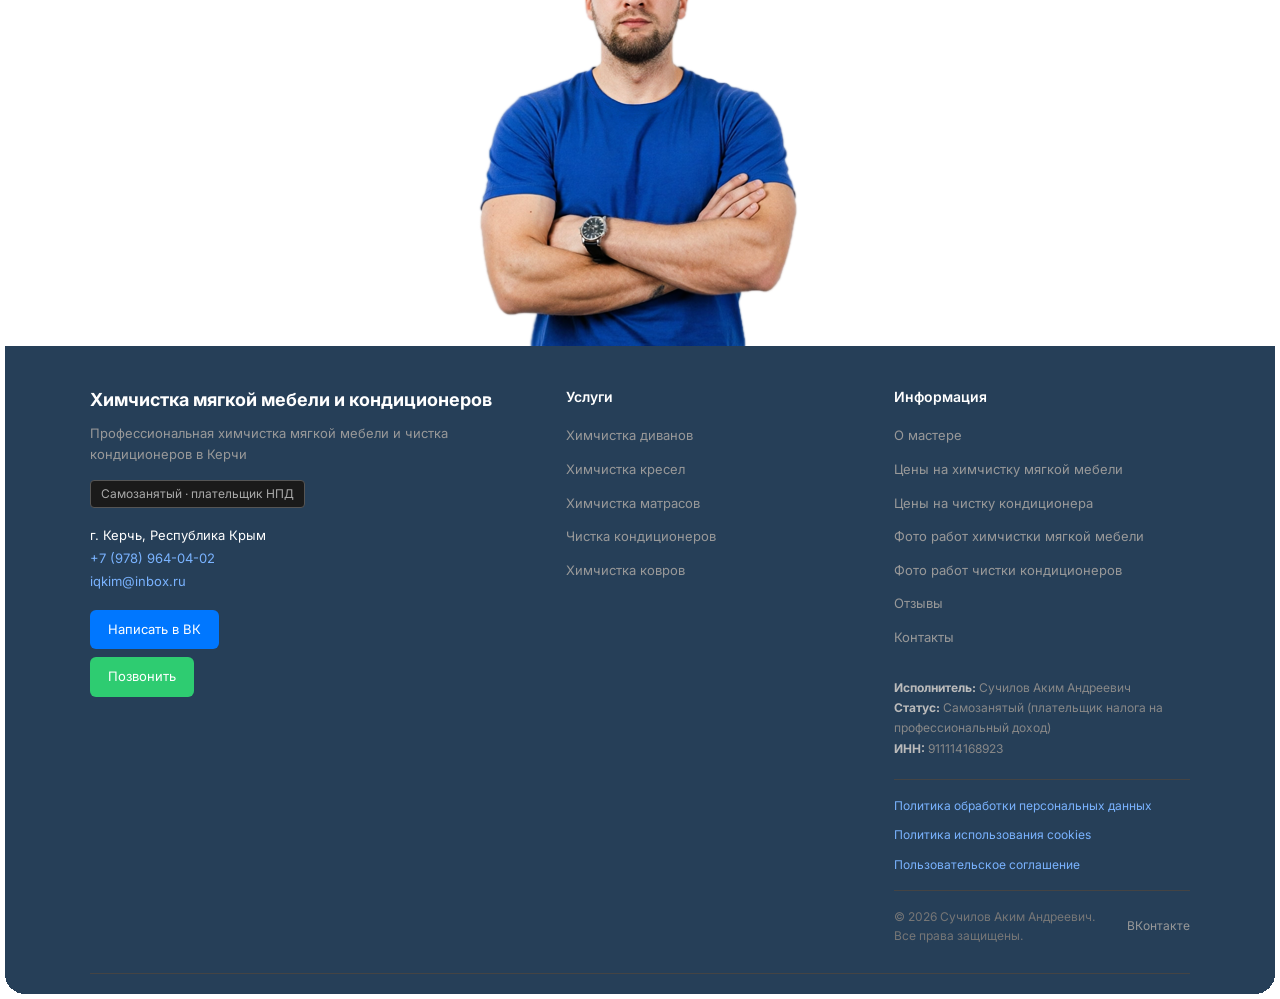
==== commit edc8f092: "готовый адаптив" ====
--- a/index.html
+++ b/index.html
@@ -150,101 +150,110 @@
 
             <div class="container">
 
-                <div class="price-section-title">
-                    <h2>ЧТО ВХОДИТ В СТОИМОСТЬ?</h2>
-                </div>
-
-                <div class="list-block">
-                    <ul>
-                        <li>Химчистка места для сидения</li>
-                        <li>Подлокотники</li>
-                        <li>Спинка</li>
-                        <li>Изголовье</li>
-                        <li>Спальное место (если имеется)</li>
-                        <li>Химчистка матраса с обеих сторон</li>
-                        <li>Борта матраса</li>
-                        <li>Сушка матраса</li>
-                        <li>Сушка ковровых покрытий</li>
-                    </ul>
-                </div>
-
-                <div class="list-title">
-                    <h2>ИЗ ЧЕГО СКЛАДЫВАЕТСЯ ЦЕНА?</h2>
-                </div>
-
-                <div class="list-block">
-                    <ul>
-                        <li>Степень загрязнения</li>
-                        <li>Конструктивные особенности изделия</li>
-                        <li>Вид материала</li>
-                    </ul>
-                </div>
-            </div>
+    <div class="price-lists-row">
+
+        <div class="price-list-col">
+            <div class="price-section-title">
+                <h2>ЧТО ВХОДИТ В СТОИМОСТЬ?</h2>
+            </div>
+            <div class="list-block">
+                <ul>
+                    <li>Химчистка места для сидения</li>
+                    <li>Подлокотники</li>
+                    <li>Спинка</li>
+                    <li>Изголовье</li>
+                    <li>Спальное место (если имеется)</li>
+                    <li>Химчистка матраса с обеих сторон</li>
+                    <li>Борта матраса</li>
+                    <li>Сушка матраса</li>
+                    <li>Сушка ковровых покрытий</li>
+                </ul>
+            </div>
+        </div>
+
+        <div class="price-list-col">
+            <div class="list-title">
+                <h2>ИЗ ЧЕГО СКЛАДЫВАЕТСЯ ЦЕНА?</h2>
+            </div>
+            <div class="list-block">
+                <ul>
+                    <li>Степень загрязнения</li>
+                    <li>Конструктивные особенности изделия</li>
+                    <li>Вид материала</li>
+                </ul>
+            </div>
+        </div>
+
+    </div>
+
+</div>
 
 
 
             <!-- РАЗДЕЛ ПРАЙСА НА ХИМЧИСТКУ -->
 
             <div class="price">
-                <div id="price-him" class="container">
-                    <h2 class="price-zagolovok">ПРАЙС НА УСЛУГИ</h2>
-
-                    <div id="armchair" class="price-card">
-                        <p><span>Химчистка кресел</span><br>от 2000 &#8381</p>
-                        <img src="images/price/armchair.webp" alt="Химчистка кресла в Керчи" loading="lazy">
-                    </div>
-
-                    <div id="sofa2" class="price-card">
-                        <p><span>Химчистка 2-х местных диванов</span><br>от 3000 &#8381</p>
-                        <img src="images/price/sofa2.webp" alt="Химчистка двухместного дивана в Керчи" loading="lazy">
-                    </div>
-
-                    <div class="price-card">
-                        <p><span>Химчистка 3-х местных диванов</span><br>от 3500 &#8381</p>
-                        <img src="images/price/sofa3.webp" alt="Химчистка трёхместного дивана в Керчи" loading="lazy">
-                    </div>
-
-                    <div class="price-card">
-                        <p><span>Химчистка угловых диванов</span><br>от 4000 &#8381</p>
-                        <img src="images/price/corner-sofa.webp" alt="Химчистка углового дивана в Керчи" loading="lazy">
-                    </div>
-
-                    <div class="price-card">
-                        <p><span>Химчистка больших угловых диванов</span><br>от 5000 &#8381</p>
-                        <img src="images/price/big-corner-sofa.webp" alt="Химчистка большого углового дивана в Керчи" loading="lazy">
-                    </div>
-
-                    <div id="mattress2" class="price-card">
-                        <p><span>Химчистка односпальных матрасов</span><br>от 2500 &#8381</p>
-                        <img src="images/price/mattress.webp" alt="Химчистка односпального матраса в Керчи" loading="lazy">
-                    </div>
-
-                    <div class="price-card">
-                        <p><span>Химчистка двуспальных матрасов</span><br>от 5000 &#8381</p>
-                        <img src="images/price/mattress2.webp" alt="Химчистка двуспального матраса в Керчи" loading="lazy">
-                    </div>
-
-                    <div id="carpet" class="price-card">
-                        <p><span>Химчистка ковровых покрытий</span><br>от 500 &#8381 за м²</p>
-                        <img src="images/price/carpet.webp" alt="Химчистка ковровых покрытий в Керчи" loading="lazy">
-                    </div>
-
-                    <div class="price-card">
-                        <p><span>Химчистка стульев</span><br>от 500 &#8381</p>
-                        <img src="images/price/chair.webp" alt="Химчистка стульев в Керчи" loading="lazy">
-                    </div>
-
-                    <div class="price-card">
-                        <p><span>Химчистка подушек и пуфиков</span><br>от 300 &#8381</p>
-                        <img src="images/price/pillows.webp" alt="Химчистка подушек и пуфиков в Керчи" loading="lazy">
-                    </div>
-
-                    <div class="price-card">
-                        <p><span>Химчистка кухонных уголков</span><br>от 2500 &#8381</p>
-                        <img src="images/price/kitchen-nook.webp" alt="Химчистка кухонного уголка в Керчи" loading="lazy">
-                    </div>
-                </div>
-            </div>
+    <div id="price-him" class="container">
+        <h2 class="price-zagolovok">ПРАЙС НА УСЛУГИ</h2>
+
+        <div class="price-grid">
+            <div id="armchair" class="price-card">
+                <p><span>Химчистка кресел</span><br>от 2000 &#8381</p>
+                <img src="images/price/armchair.webp" alt="Химчистка кресла в Керчи" loading="lazy">
+            </div>
+
+            <div id="sofa2" class="price-card">
+                <p><span>Химчистка 2-х местных диванов</span><br>от 3000 &#8381</p>
+                <img src="images/price/sofa2.webp" alt="Химчистка двухместного дивана в Керчи" loading="lazy">
+            </div>
+
+            <div class="price-card">
+                <p><span>Химчистка 3-х местных диванов</span><br>от 3500 &#8381</p>
+                <img src="images/price/sofa3.webp" alt="Химчистка трёхместного дивана в Керчи" loading="lazy">
+            </div>
+
+            <div class="price-card">
+                <p><span>Химчистка угловых диванов</span><br>от 4000 &#8381</p>
+                <img src="images/price/corner-sofa.webp" alt="Химчистка углового дивана в Керчи" loading="lazy">
+            </div>
+
+            <div class="price-card">
+                <p><span>Химчистка больших угловых диванов</span><br>от 5000 &#8381</p>
+                <img src="images/price/big-corner-sofa.webp" alt="Химчистка большого углового дивана в Керчи" loading="lazy">
+            </div>
+
+            <div id="mattress2" class="price-card">
+                <p><span>Химчистка односпальных матрасов</span><br>от 2500 &#8381</p>
+                <img src="images/price/mattress.webp" alt="Химчистка односпального матраса в Керчи" loading="lazy">
+            </div>
+
+            <div class="price-card">
+                <p><span>Химчистка двуспальных матрасов</span><br>от 5000 &#8381</p>
+                <img src="images/price/mattress2.webp" alt="Химчистка двуспального матраса в Керчи" loading="lazy">
+            </div>
+
+            <div id="carpet" class="price-card">
+                <p><span>Химчистка ковровых покрытий</span><br>от 500 &#8381 за м²</p>
+                <img src="images/price/carpet.webp" alt="Химчистка ковровых покрытий в Керчи" loading="lazy">
+            </div>
+
+            <div class="price-card">
+                <p><span>Химчистка стульев</span><br>от 500 &#8381</p>
+                <img src="images/price/chair.webp" alt="Химчистка стульев в Керчи" loading="lazy">
+            </div>
+
+            <div class="price-card">
+                <p><span>Химчистка подушек и пуфиков</span><br>от 300 &#8381</p>
+                <img src="images/price/pillows.webp" alt="Химчистка подушек и пуфиков в Керчи" loading="lazy">
+            </div>
+
+            <div class="price-card">
+                <p><span>Химчистка кухонных уголков</span><br>от 2500 &#8381</p>
+                <img src="images/price/kitchen-nook.webp" alt="Химчистка кухонного уголка в Керчи" loading="lazy">
+            </div>
+        </div>
+    </div>
+</div>
 
             <p class="na-vibor">Выберите удобный для вас способ связаться с нами, чтобы
                 получить бесплатную консультацию,
@@ -268,88 +277,91 @@
             <!-- РАЗДЕЛ ОТЗЫВЫ -->
 
             <section class="price">
-                <div class="container">
-                    <h2 id="reviews" class="reviews-title">ОТЗЫВЫ НАШИХ КЛИЕНТОВ</h2>
-
-                    <p class="reviews-subtitle">Что пишут о нас люди.</p>
-
-                    <div class="review-card">
-                        <img src="images/otziv/one.webp" alt="Галина. Сделка состоялась. оценка пять звезд из пяти" loading="lazy">
-                        <p>Превосходно!! Уровень сервиса с момента начала общения до результата на ОТЛИЧНО! Очень приятно, что в Керчи есть 
-                            такие специалисты. Грамотное общение , консультация по объему работ, соблюдены временные рамки, результат превзошел 
-                            мои ожидания: в результате у нас "новая мебель". ( Восстановился цвет, исчез неприятный запах.....).Аким - МАСТЕР СВОЕГО 
-                            ДЕЛА!ОБЯЗАТЕЛЬНО буду рекомендовать. Успехов Вам и процветания! С уважением, Галина П</p>
-                    </div>
-                    
-                    
-                    <div class="review-card">
-                        <img src="images/otziv/two.webp" alt="Оксана. Сделка состоялась. оценка пять звезд из пяти" loading="lazy">
-                        <p>Хочу поблагодарить Акима, за проделанную работу!! Результат просто потрясающий!! Никаких дополнительных 
-                            доплат (по ходу дела) все как договаривались. Грамотный подход, профессиональное оборудование и 
-                            средства . Хотела бы ещё отметить, одну не маловажную деталь, после очистки дивана, не было ядерного 
-                            запаха хим. отдушек от слова совсем, это очень важно, когда в семье есть алергики, маленькие дети и т.д 
-                            Ставлю 10 из 5 и однозначно рекомендую! СПАСИБОС</p>
-                    </div>
-                    
-                    <div class="review-card">
-                        <img src="images/otziv/three.webp" alt="Ирина. Сделка состоялась. оценка пять звезд из пяти" loading="lazy">
-                        <p>Всё чётко,без лишних слов. Нужно было вернуть к жизни диван и 2 х спальный матрас . Списались , сразу озвучил 
-                            примерное время работы и конкретную цену .На следующий день приехал и всё сделал. Результат превзошёл все ожидания. 
-                            10 из 10. Однозначно будем обращаться ещё и рекомендовать знакомым.</p>
-                    </div>
-
-                    <div class="review-card">
-                        <img src="images/otziv/four.webp" alt="Абибе Абдураимова. Сделка состоялась. оценка пять звезд из пяти" loading="lazy">
-                        <p>Я воспользовалась услугами чистки своего дивана и паласа . Работа была выполнена качественно — все пятна были удалены, 
-                            а ткань выглядит свежей и чистой. Особенно понравилось, что весь процесс занял всего пару часов. 
-                            Стоимость услуги полностью соответствует результату. Сотрудник был очень приветлив и ответил на все 
-                            мои вопросы. Рекомендую!</p>
-                    </div>
-                    
-                    <div class="review-card">
-                        <img src="images/otziv/five.webp" alt="Светлана Березкина. Сделка состоялась. оценка пять звезд из пяти" loading="lazy">
-                        <p>Аким прекрасно справился с задачей! Два дивана как новые! Очень приятный молодой человек! Задала вопрос по поводу 
-                            чистки пятен на мебели получила квалифицированный ответ! Если Вам нужно почистить мебель очень рекомендую! Отлично!</p>
-                    </div>
-
-                    <div class="review-card">
-                        <img src="images/otziv/six.webp" alt="Вероника. Сделка состоялась. оценка пять звезд из пяти" loading="lazy">
-                        <p>Всё сделали быстро, качественно, аккуратно. Исполнитель был вежлив, приехал в назначенное время, 
-                            будем обращаться еще к его услугам.</p>
-                    </div>
-
-                    <div class="review-card">
-                        <img src="images/otziv/seven.webp" alt="Яни. Сделка состоялась. оценка пять звезд из пяти" loading="lazy">
-                        <p>Цена соответствовала заявленной. Работа выполнена качественно. Максимально вежливый, аккуратный молодой человек.</p>
-                    </div>
-
-                    <div class="review-card">
-                        <img src="images/otziv/eight.webp" alt="Иван. Сделка состоялась. оценка пять звезд из пяти" loading="lazy">
-                        <p>Все очень супер , скинул фото цену обозначил сразу , работа была проделанна с профессионализмом , очень доволен</p>
-                    </div>
-
-                    <div class="review-card">
-                        <img src="images/otziv/nine.webp" alt="Натали Лаш. Сделка состоялась. оценка пять звезд из пяти" loading="lazy">
-                        <p>Отличный мастер, не смотря на не совсем подходящие условия и перебои со светом, работу выполнил качественно и 
-                            быстро. Диван как новенький, рекомендую</p>
-                    </div>
-
-                    <div class="review-card">
-                        <img src="images/otziv/ten.webp" alt="Лариса Казыцкая. Сделка состоялась. оценка пять звезд из пяти" loading="lazy">
-                        <p>Добросовестный специалист. Пунктуален. Качественно сделал работу - химчистка кресел и диван. Работой довольны. Рекомендуем.</p>
-                    </div>
-
-                    <div class="review-card">
-                        <img src="images/otziv/eleven.webp" alt="Натали. Сделка состоялась. оценка пять звезд из пяти" loading="lazy">
-                        <p>Чистка матраса. Быстрая и качественная работа, по цене все, как договорились! Однозначно рекомендую</p>
-                    </div>
-
-                    <div class="review-card">
-                        <img src="images/otziv/twelve.webp" alt="Вадим. Сделка состоялась. оценка пять звезд из пяти" loading="lazy">
-                        <p>Очень все понравилосы! Советую , все чисто запаха нет, супер!!</p>
-                    </div>
-                </div>
-            </section>
+    <div class="container">
+        <h2 id="reviews" class="reviews-title">ОТЗЫВЫ НАШИХ КЛИЕНТОВ</h2>
+
+        <p class="reviews-subtitle">Что пишут о нас люди.</p>
+
+        <div class="reviews-grid">
+
+            <div class="review-card">
+                <img src="images/otziv/one.webp" alt="Галина. Сделка состоялась. оценка пять звезд из пяти" loading="lazy">
+                <p>Превосходно!! Уровень сервиса с момента начала общения до результата на ОТЛИЧНО! Очень приятно, что в Керчи есть 
+                    такие специалисты. Грамотное общение , консультация по объему работ, соблюдены временные рамки, результат превзошел 
+                    мои ожидания: в результате у нас "новая мебель". ( Восстановился цвет, исчез неприятный запах.....).Аким - МАСТЕР СВОЕГО 
+                    ДЕЛА!ОБЯЗАТЕЛЬНО буду рекомендовать. Успехов Вам и процветания! С уважением, Галина П</p>
+            </div>
+
+            <div class="review-card">
+                <img src="images/otziv/two.webp" alt="Оксана. Сделка состоялась. оценка пять звезд из пяти" loading="lazy">
+                <p>Хочу поблагодарить Акима, за проделанную работу!! Результат просто потрясающий!! Никаких дополнительных 
+                    доплат (по ходу дела) все как договаривались. Грамотный подход, профессиональное оборудование и 
+                    средства . Хотела бы ещё отметить, одну не маловажную деталь, после очистки дивана, не было ядерного 
+                    запаха хим. отдушек от слова совсем, это очень важно, когда в семье есть алергики, маленькие дети и т.д 
+                    Ставлю 10 из 5 и однозначно рекомендую! СПАСИБОС</p>
+            </div>
+
+            <div class="review-card">
+                <img src="images/otziv/three.webp" alt="Ирина. Сделка состоялась. оценка пять звезд из пяти" loading="lazy">
+                <p>Всё чётко,без лишних слов. Нужно было вернуть к жизни диван и 2 х спальный матрас . Списались , сразу озвучил 
+                    примерное время работы и конкретную цену .На следующий день приехал и всё сделал. Результат превзошёл все ожидания. 
+                    10 из 10. Однозначно будем обращаться ещё и рекомендовать знакомым.</p>
+            </div>
+
+            <div class="review-card">
+                <img src="images/otziv/four.webp" alt="Абибе Абдураимова. Сделка состоялась. оценка пять звезд из пяти" loading="lazy">
+                <p>Я воспользовалась услугами чистки своего дивана и паласа . Работа была выполнена качественно — все пятна были удалены, 
+                    а ткань выглядит свежей и чистой. Особенно понравилось, что весь процесс занял всего пару часов. 
+                    Стоимость услуги полностью соответствует результату. Сотрудник был очень приветлив и ответил на все 
+                    мои вопросы. Рекомендую!</p>
+            </div>
+
+            <div class="review-card">
+                <img src="images/otziv/five.webp" alt="Светлана Березкина. Сделка состоялась. оценка пять звезд из пяти" loading="lazy">
+                <p>Аким прекрасно справился с задачей! Два дивана как новые! Очень приятный молодой человек! Задала вопрос по поводу 
+                    чистки пятен на мебели получила квалифицированный ответ! Если Вам нужно почистить мебель очень рекомендую! Отлично!</p>
+            </div>
+
+            <div class="review-card">
+                <img src="images/otziv/six.webp" alt="Вероника. Сделка состоялась. оценка пять звезд из пяти" loading="lazy">
+                <p>Всё сделали быстро, качественно, аккуратно. Исполнитель был вежлив, приехал в назначенное время, 
+                    будем обращаться еще к его услугам.</p>
+            </div>
+
+            <div class="review-card">
+                <img src="images/otziv/seven.webp" alt="Яни. Сделка состоялась. оценка пять звезд из пяти" loading="lazy">
+                <p>Цена соответствовала заявленной. Работа выполнена качественно. Максимально вежливый, аккуратный молодой человек.</p>
+            </div>
+
+            <div class="review-card">
+                <img src="images/otziv/eight.webp" alt="Иван. Сделка состоялась. оценка пять звезд из пяти" loading="lazy">
+                <p>Все очень супер , скинул фото цену обозначил сразу , работа была проделанна с профессионализмом , очень доволен</p>
+            </div>
+
+            <div class="review-card">
+                <img src="images/otziv/nine.webp" alt="Натали Лаш. Сделка состоялась. оценка пять звезд из пяти" loading="lazy">
+                <p>Отличный мастер, не смотря на не совсем подходящие условия и перебои со светом, работу выполнил качественно и 
+                    быстро. Диван как новенький, рекомендую</p>
+            </div>
+
+            <div class="review-card">
+                <img src="images/otziv/ten.webp" alt="Лариса Казыцкая. Сделка состоялась. оценка пять звезд из пяти" loading="lazy">
+                <p>Добросовестный специалист. Пунктуален. Качественно сделал работу - химчистка кресел и диван. Работой довольны. Рекомендуем.</p>
+            </div>
+
+            <div class="review-card">
+                <img src="images/otziv/eleven.webp" alt="Натали. Сделка состоялась. оценка пять звезд из пяти" loading="lazy">
+                <p>Чистка матраса. Быстрая и качественная работа, по цене все, как договорились! Однозначно рекомендую</p>
+            </div>
+
+            <div class="review-card">
+                <img src="images/otziv/twelve.webp" alt="Вадим. Сделка состоялась. оценка пять звезд из пяти" loading="lazy">
+                <p>Очень все понравилосы! Советую , все чисто запаха нет, супер!!</p>
+            </div>
+
+        </div>
+    </div>
+</section>
 
 
 
@@ -363,40 +375,44 @@
                 <!-- ИСПОЛЬЗУЕМОЕ ОБОРУДОВАНИЕ -->
 
                 <div class="split-equipment">
-                    <div class="split-container">
-                        <h2 class="split-title">ЧЕМ РАБОТАЕМ?</h2>
-
-                        <p class="split-subtitle">Мы не работаем кисточкой, как «мастера однодневки». Работа выполняется только 
-                            профессиональным оборудованием. Мастер не уйдёт, пока не выполнит работу на 100%.</p>
-
-                        <div class="split-card">
-                            <p>Аккумуляторная мойка высокого давления, при помощи которой
-                                производится качественная промывка радиатора внутреннего, а также
-                                внешнего блока</p>
-                            <img src="images/oborudivanie/voda.webp" alt="Аккумуляторная мойка высокого давления для промывки радиаторов кондиционера" loading="lazy">
-                        </div>
-
-                        <div class="split-card">
-                            <p>Проточный парогенератор. Благодаря сильному давлению пар, температурой
-                                около 120-140&deg;C, быстро убивает вредоносные бактерии и грибок в труднодоступных
-                                местах</p>
-                            <img src="images/oborudivanie/par.webp" alt="Проточный парогенератор выдающий температуру 120-140 градусов" loading="lazy">
-                        </div>
-
-                        <div class="split-card">
-                            <p>Используем специальный, качественный, сервис-пакет с дренажным выводом для того, чтобы
-                                грязная вода стекала туда, куда нам нужно, а не на стены клиента</p>
-                            <img src="images/oborudivanie/vanna.webp" alt="Сервис-пакет для обслуживания кондиционеров" loading="lazy">
-                        </div>
-
-                        <div class="split-card">
-                            <p>Верим своим глазам, а не рекламе! Опытным путём подобрано идеальное средство, которое действительно работает. Мы много
-                                работали с разной химией, и теперь точно знаем, что именно поможет в достижении
-                                необходимого нам результата</p>
-                            <img src="images/oborudivanie/rast.webp" alt="Средство для устранения сложных загрязнений, грибка и плесени" loading="lazy">
-                        </div>
-                    </div>
-                </div>
+    <div class="split-container">
+        <h2 class="split-title">ЧЕМ РАБОТАЕМ?</h2>
+
+        <p class="split-subtitle">Мы не работаем кисточкой, как «мастера однодневки». Работа выполняется только 
+            профессиональным оборудованием. Мастер не уйдёт, пока не выполнит работу на 100%.</p>
+
+        <div class="split-grid">
+
+            <div class="split-card">
+                <p>Аккумуляторная мойка высокого давления, при помощи которой
+                    производится качественная промывка радиатора внутреннего, а также
+                    внешнего блока</p>
+                <img src="images/oborudivanie/voda.webp" alt="Аккумуляторная мойка высокого давления для промывки радиаторов кондиционера" loading="lazy">
+            </div>
+
+            <div class="split-card">
+                <p>Проточный парогенератор. Благодаря сильному давлению пар, температурой
+                    около 120-140&deg;C, быстро убивает вредоносные бактерии и грибок в труднодоступных
+                    местах</p>
+                <img src="images/oborudivanie/par.webp" alt="Проточный парогенератор выдающий температуру 120-140 градусов" loading="lazy">
+            </div>
+
+            <div class="split-card">
+                <p>Используем специальный, качественный, сервис-пакет с дренажным выводом для того, чтобы
+                    грязная вода стекала туда, куда нам нужно, а не на стены клиента</p>
+                <img src="images/oborudivanie/vanna.webp" alt="Сервис-пакет для обслуживания кондиционеров" loading="lazy">
+            </div>
+
+            <div class="split-card">
+                <p>Верим своим глазам, а не рекламе! Опытным путём подобрано идеальное средство, которое действительно работает. Мы много
+                    работали с разной химией, и теперь точно знаем, что именно поможет в достижении
+                    необходимого нам результата</p>
+                <img src="images/oborudivanie/rast.webp" alt="Средство для устранения сложных загрязнений, грибка и плесени" loading="lazy">
+            </div>
+
+        </div>
+    </div>
+</div>
 
 
 
@@ -436,30 +452,34 @@
                 <!--ПРАЙС ЧИСТКА КОНДИЦИОНЕРОВ-->
 
                 <section class="price">
-                    <div id="price-container" class="container">
-                        <h2 id="price-split" class="price-zagolovok">ПРАЙС НА УСЛУГИ</h2>
-
-                        <div class="price-card">
-                            <p><span>Чистка внутреннего и внешнего блока</span><br>от 3000 &#8381</p>
-                            <img src="images/price/split.webp" alt="Чистка кондиционера в Керчи" loading="lazy">
-                        </div>
-
-                        <div class="price-card">
-                            <p><span>Замена или наращивание дренажной системы</span><br>1000 &#8381 за&nbsp;пог.&nbsp;м</p>
-                            <img src="images/price/truba.webp" alt="Замена дренажной системы кондиционера" loading="lazy">
-                        </div>
-
-                        <div class="price-card">
-                            <p><span>Замена обмотки</span><br>500 &#8381 за&nbsp;пог.&nbsp;м</p>
-                            <img src="images/price/obmotka.webp" alt="Замена обмотки трубы кондиционера" loading="lazy">
-                        </div>
-
-                        <div class="price-card">
-                            <p><span>Заправка фреоном. Скоро будет доступна</span><br>0 &#8381</p>
-                            <img src="images/price/frion.webp" alt="Заправка кондиционера фреоном" loading="lazy">
-                        </div>
-                    </div>
-                </section>
+    <div id="price-container" class="container">
+        <h2 id="price-split" class="price-zagolovok">ПРАЙС НА УСЛУГИ</h2>
+
+        <div class="price-grid">
+
+            <div class="price-card">
+                <p><span>Чистка внутреннего и внешнего блока</span><br>от 3000 &#8381</p>
+                <img src="images/price/split.webp" alt="Чистка кондиционера в Керчи" loading="lazy">
+            </div>
+
+            <div class="price-card">
+                <p><span>Замена или наращивание дренажной системы</span><br>1000 &#8381 за&nbsp;пог.&nbsp;м</p>
+                <img src="images/price/truba.webp" alt="Замена дренажной системы кондиционера" loading="lazy">
+            </div>
+
+            <div class="price-card">
+                <p><span>Замена обмотки</span><br>500 &#8381 за&nbsp;пог.&nbsp;м</p>
+                <img src="images/price/obmotka.webp" alt="Замена обмотки трубы кондиционера" loading="lazy">
+            </div>
+
+            <div class="price-card">
+                <p><span>Заправка фреоном. Скоро будет доступна</span><br>0 &#8381</p>
+                <img src="images/price/frion.webp" alt="Заправка кондиционера фреоном" loading="lazy">
+            </div>
+
+        </div>
+    </div>
+</section>
             </div>
         </section>
 
--- a/styles/style.css
+++ b/styles/style.css
@@ -1126,7 +1126,7 @@
     }
 
     .container h2{
-        margin-top: 0;
+        margin-top: 30px;
     }
 
     .header-logo {
@@ -1144,7 +1144,7 @@
     }
 
     .hero {
-        padding: 50px 0 0 0;
+        padding: 35px 0 0 0;
     }
 
     .hero h1 {
@@ -1168,9 +1168,23 @@
         font-size: 15px;
     }
 
-    .btn-order {
-        padding: 16px 32px;
-        font-size: 1.125rem;
+    .card-img {
+        width: 100%;
+        max-width: 180px;
+        height: auto;
+        display: block;
+        margin: 8px auto;
+        border-radius: 10%;
+        box-shadow: 0 0 4px rgba(0, 0, 0, 0.5);
+        border: 1px solid white;
+        transition: transform 0.3s ease, box-shadow 0.3s ease;  /* ← плавность */
+        cursor: pointer;
+        touch-action: manipulation;
+    }
+
+    .card-img:hover {
+        transform: translateY(-8px);  /* ← подъём */
+        box-shadow: 0 12px 24px rgba(0, 0, 0, 0.3);  /* ← тень */
     }
 
     .section-content {
@@ -1216,6 +1230,7 @@
         width: 100%;
         font-size: 1.3rem;
         padding: 0;
+        margin-bottom: 30px;
     }
 
     .opis-grid{
@@ -1228,17 +1243,126 @@
     }
 
     .opis-card-him {
-    display: flex;             /* ← флекс ВНУТРИ карточки */
-    flex-direction: column;    /* ← текст сверху, картинка снизу */
-    gap: 10px;
-    justify-content: center;
-    align-items: center;
-    width: calc(50% - 10px);   /* ← 2 в ряд с учётом gap */
-    max-width: 500px;          /* ← ограничение */
-    background: white;
-    border-radius: 10px;
-    padding: 16px;
-}
+        display: flex;             /* ← флекс ВНУТРИ карточки */
+        flex-direction: column;    /* ← текст сверху, картинка снизу */
+        gap: 10px;
+        justify-content: center;
+        align-items: center;
+        width: calc(50% - 10px);   /* ← 2 в ряд с учётом gap */
+        max-width: 500px;          /* ← ограничение */
+        background: white;
+        border-radius: 10px;
+        padding: 16px;
+    }
+
+    .commit-carousel{
+        margin-bottom: 30px;
+    }
+
+        /* По умолчанию — друг под другом (мобилка) */
+    .price-lists-row {
+        display: flex;
+        flex-direction: column;
+        gap: 0;
+    }
+
+    .price-list-col {
+        width: 100%;
+    }
+
+    /* С планшета и выше — в ряд */
+    @media (min-width: 768px) {
+        .price-lists-row {
+            flex-direction: row;
+            gap: 24px;
+            align-items: flex-start;
+        }
+
+        .price-list-col {
+            flex: 1;
+        }
+    }
+
+        /* Мобилка и планшет — 1 колонка */
+    .price-grid {
+        display: grid;
+        grid-template-columns: 1fr;
+        gap: 15px;
+    }
+
+    /* Десктоп (1024px+) — 2 колонки */
+    @media (min-width: 1024px) {
+        .price-grid {
+            grid-template-columns: 1fr 1fr;
+            gap: 20px;
+        }
+    }
+
+    .na-vibor{
+    font-size: 1rem !important;
+    margin-top: 15px;
+    }
+
+    .phone-cta-text{
+        font-size: 1rem;
+        color: #4a5568;
+    }
+
+    #oferta{
+        font-size: 0.8rem;
+        max-width: 800px;
+        width: 100%;
+        margin: 0 auto;
+    }
+
+    .btn-order{
+        margin-bottom: 15px;
+    }
+
+    /* Мобилка и планшет — 1 колонка */
+    .reviews-grid {
+        display: grid;
+        grid-template-columns: 1fr;
+        gap: 15px;
+    }
+
+    /* Десктоп (1024px+) — 2 колонки */
+    @media (min-width: 1024px) {
+        .reviews-grid {
+            grid-template-columns: 1fr 1fr;
+            gap: 20px;
+        }
+    }
+
+    /* Мобилка и планшет — 1 колонка */
+    .split-grid {
+        display: grid;
+        grid-template-columns: 1fr;
+        gap: 15px;
+    }
+
+    /* Десктоп (1024px+) — 2 колонки */
+    @media (min-width: 1024px) {
+        .split-grid {
+            grid-template-columns: 1fr 1fr;
+            gap: 20px;
+        }
+    }
+
+    /* Мобилка и планшет — 1 колонка */
+    .price-grid {
+        display: grid;
+        grid-template-columns: 1fr;
+        gap: 15px;
+    }
+
+    /* Десктоп (1024px+) — 2 колонки */
+    @media (min-width: 1024px) {
+        .price-grid {
+            grid-template-columns: 1fr 1fr;
+            gap: 20px;
+        }
+    }
 
     body::before {
         width: 800px;
@@ -1268,11 +1392,131 @@
    ========================================= */
 
 @media (min-width: 1440px) {
+    .container {
+        max-width: 1400px;
+    }
+
     .hero h1 {
         font-size: 4rem;
     }
 
-    .container {
-        max-width: 1400px;
-    }
+    /* ===== ОПИСАНИЕ (ПОЧЕМУ МЫ) — 3 В РЯД ===== */
+    .opis-grid {
+        max-width: 1300px;
+        gap: 24px;
+    }
+
+    .opis-card-him {
+        width: calc(33.333% - 16px);
+        max-width: 420px;
+    }
+
+    /* ===== ПРАЙС — 3 В РЯД ===== */
+    .price-grid {
+        grid-template-columns: 1fr 1fr 1fr;
+        gap: 24px;
+    }
+
+    .price-card img {
+    position: absolute;
+    right: -30%;
+    top: 50%;
+    transform: translateY(-50%);
+    max-width: 100%;
+    width: 100%;
+    height: auto;
+    object-fit: contain;
+    z-index: 0;
+    -webkit-mask-image:
+        linear-gradient(to right, transparent 0%, black 30%),
+        linear-gradient(to bottom, transparent 0%, black 20%, black 80%, transparent 100%);
+    -webkit-mask-composite: source-in;
+    mask-image:
+        linear-gradient(to right, transparent 0%, black 30%),
+        linear-gradient(to bottom, transparent 0%, black 20%, black 80%, transparent 100%);
+    mask-composite: intersect;
+}
+
+    /* ===== ОТЗЫВЫ — 3 В РЯД ===== */
+    .reviews-grid {
+        grid-template-columns: 1fr 1fr 1fr;
+        gap: 24px;
+    }
+
+    /* ===== ОБОРУДОВАНИЕ КОНДИЦИОНЕРОВ — 3 В РЯД ===== */
+    .split-grid {
+        grid-template-columns: 1fr 1fr 1fr;
+        gap: 24px;
+    }
+
+    /* ===== СПИСКИ «ЧТО ВХОДИТ / ИЗ ЧЕГО ЦЕНА» — 3 В РЯД ===== */
+    .price-lists-row {
+        gap: 32px;
+    }
+
+    /* ===== ШРИФТЫ ПРОПОРЦИОНАЛЬНО ДЕСКТОПУ ===== */
+    .hero h1 {
+        font-size: 4rem;
+    }
+
+    .hero p {
+        font-size: 1.1rem;
+        max-width: 700px;
+    }
+
+    .section-content h2 {
+        font-size: 1.6rem;
+    }
+
+    #him,
+    #split {
+        font-size: 1.5rem;
+    }
+
+    .container p {
+        font-size: 1.05rem;
+    }
+
+    .na-vibor {
+        font-size: 1.1rem;
+    }
+
+    .phone-cta-text {
+        font-size: 1.1rem;
+    }
+
+    #oferta {
+        font-size: 0.9rem;
+        max-width: 900px;
+    }
+
+    .review-card p {
+        font-size: 17px;
+    }
+
+    .split-title,
+    .split-subtitle {
+        font-size: 1.1rem;
+    }
+
+    .master-text p {
+        font-size: 1.05rem;
+    }
+
+   .carousel-track img {
+    width: 100%;
+    height: auto;
+    max-height: 80vh;        /* ← не выше 80% высоты экрана */
+    object-fit: contain;      /* ← вписываем без обрезки */
+    flex-shrink: 0;
+    display: block;
+    border-radius: 10px;
+    box-shadow: 0 1px 10px rgba(0, 0, 0, 0.3);
+    -webkit-user-drag: none;
+}
+
+    .card-img {
+        max-width: 400px;
+    }
+    
 }
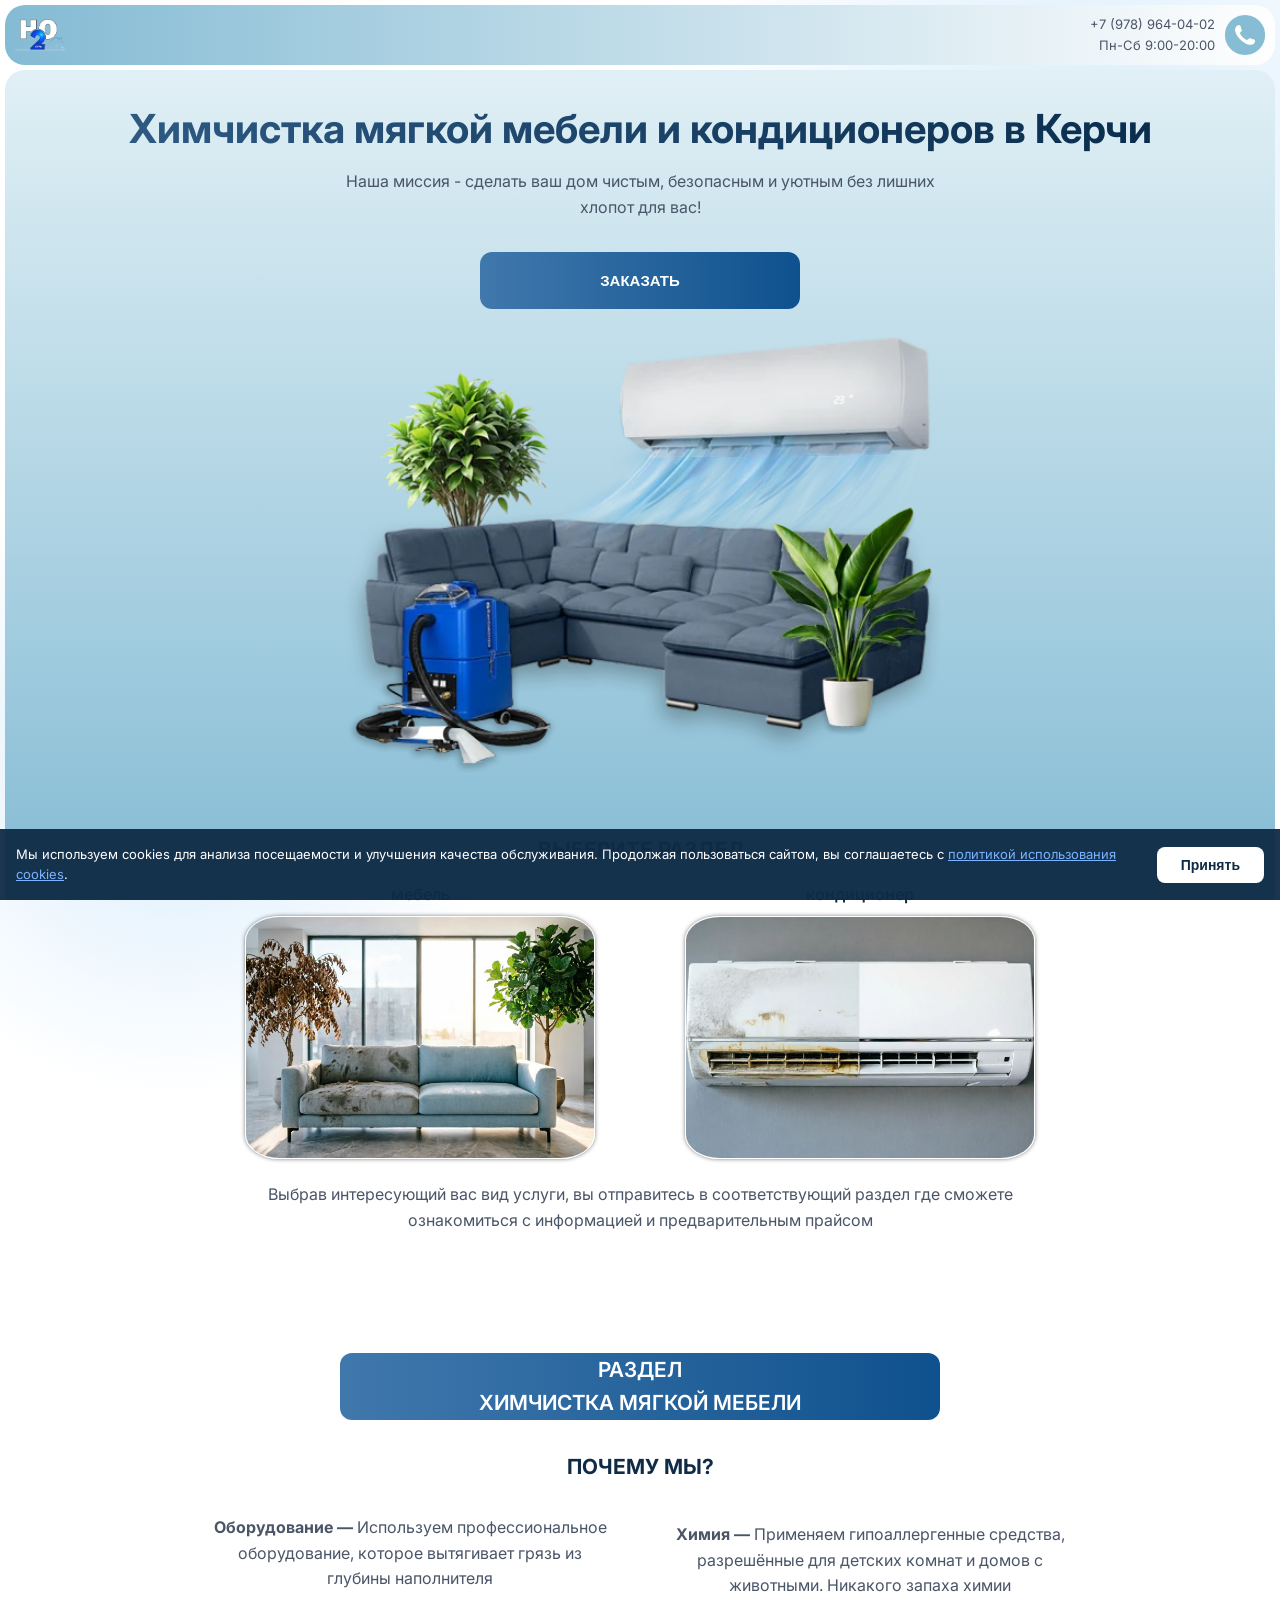
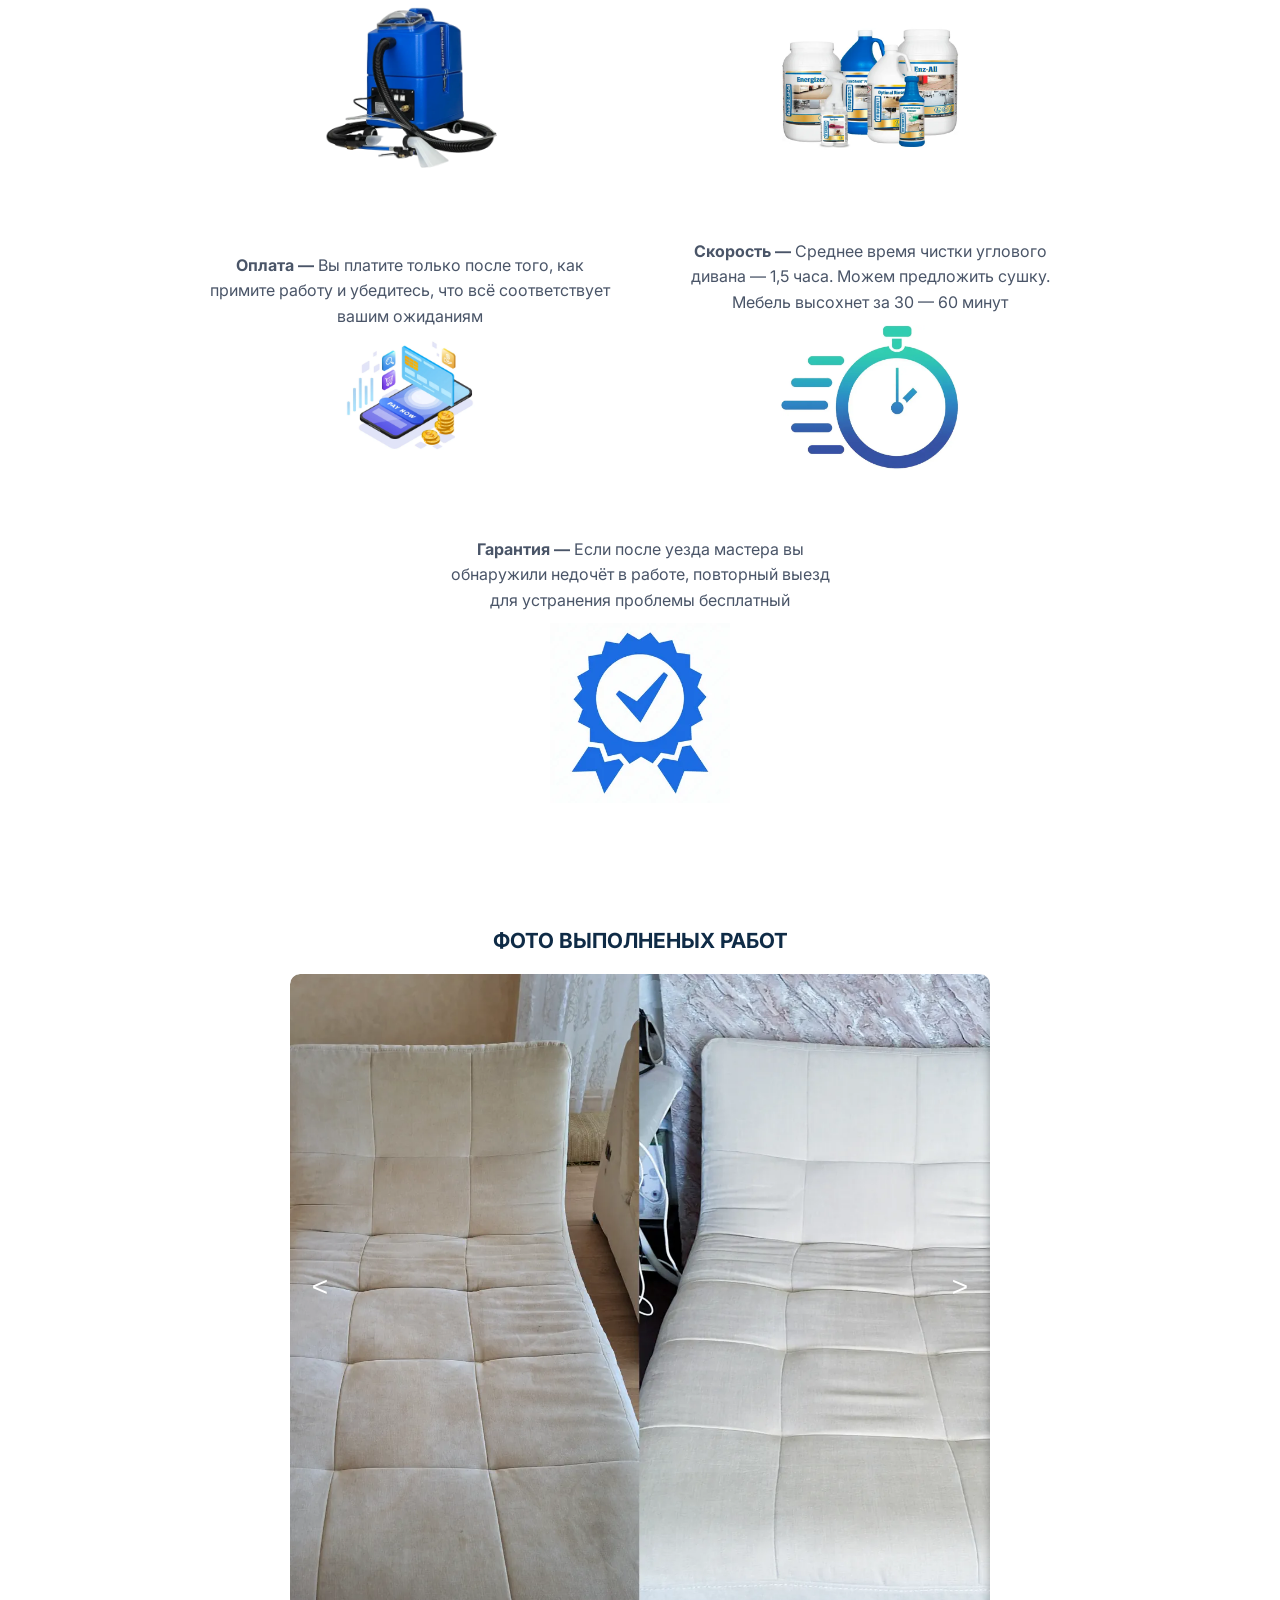
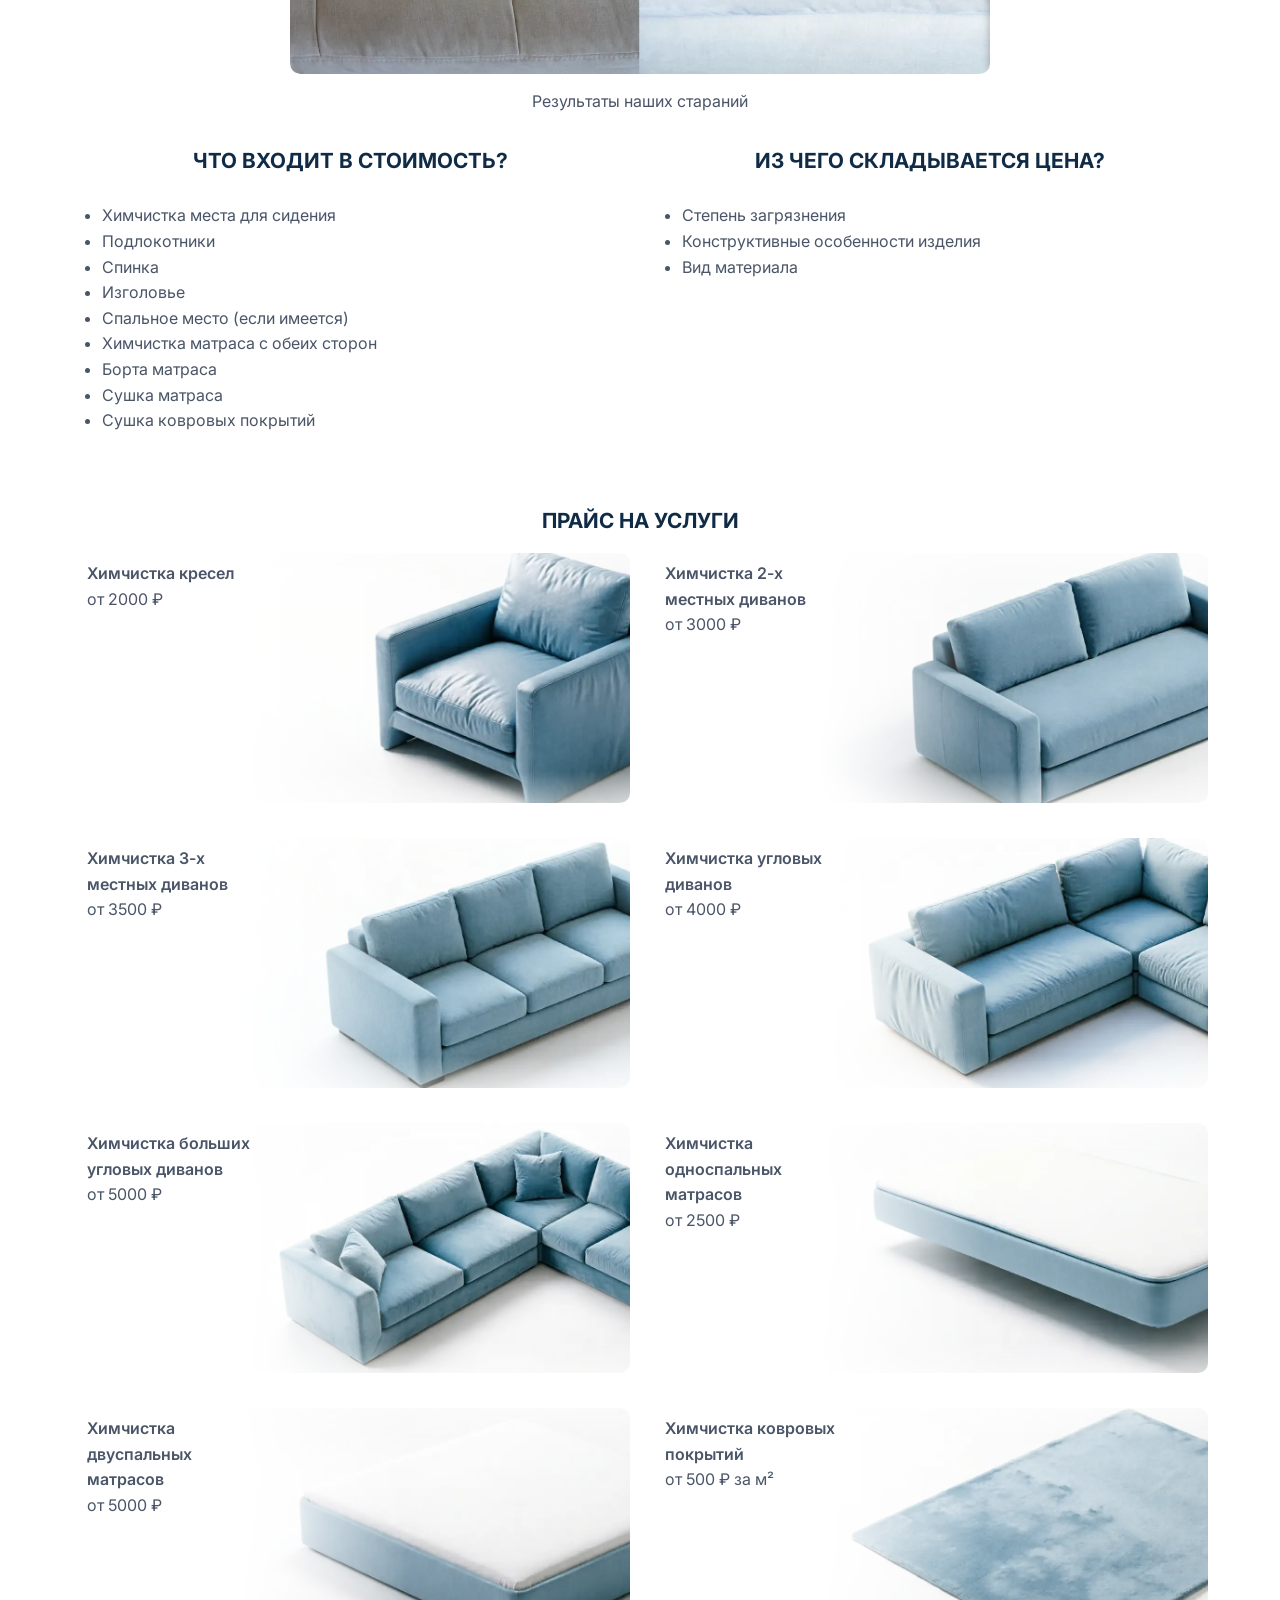
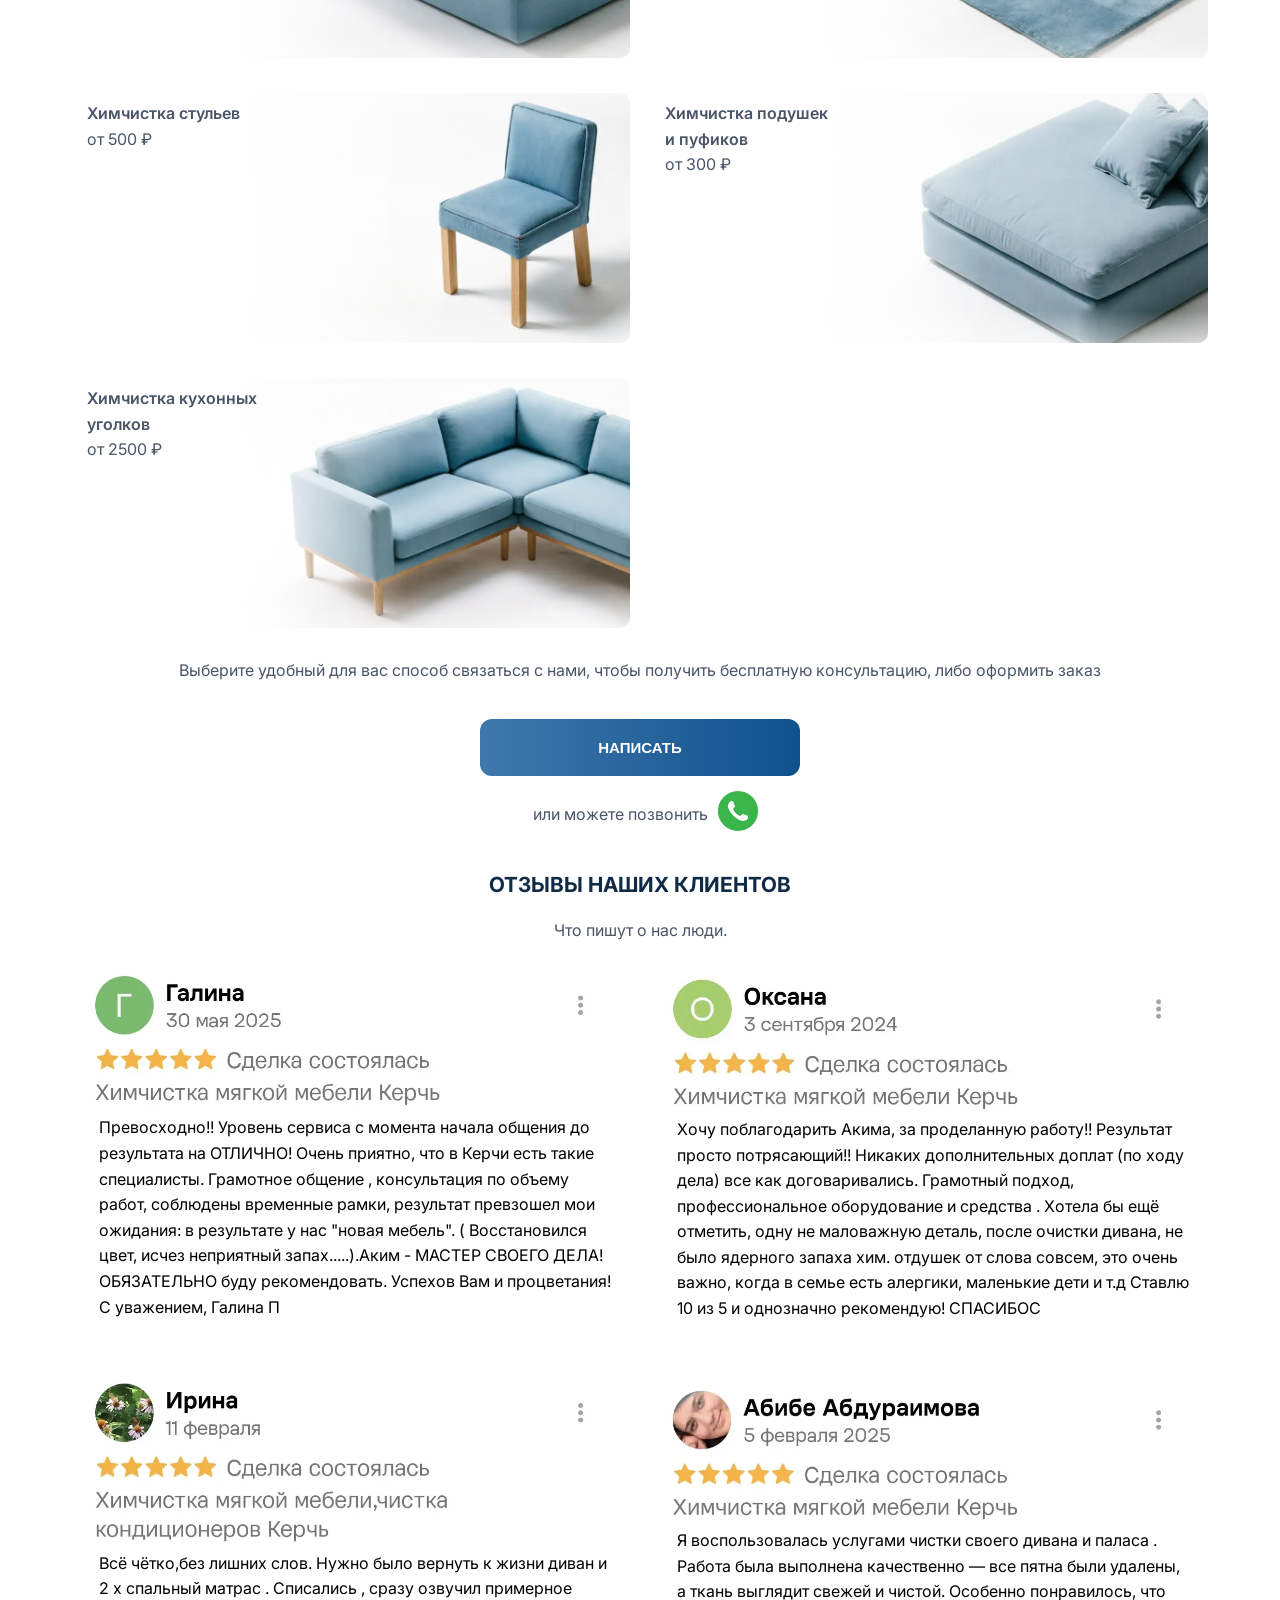
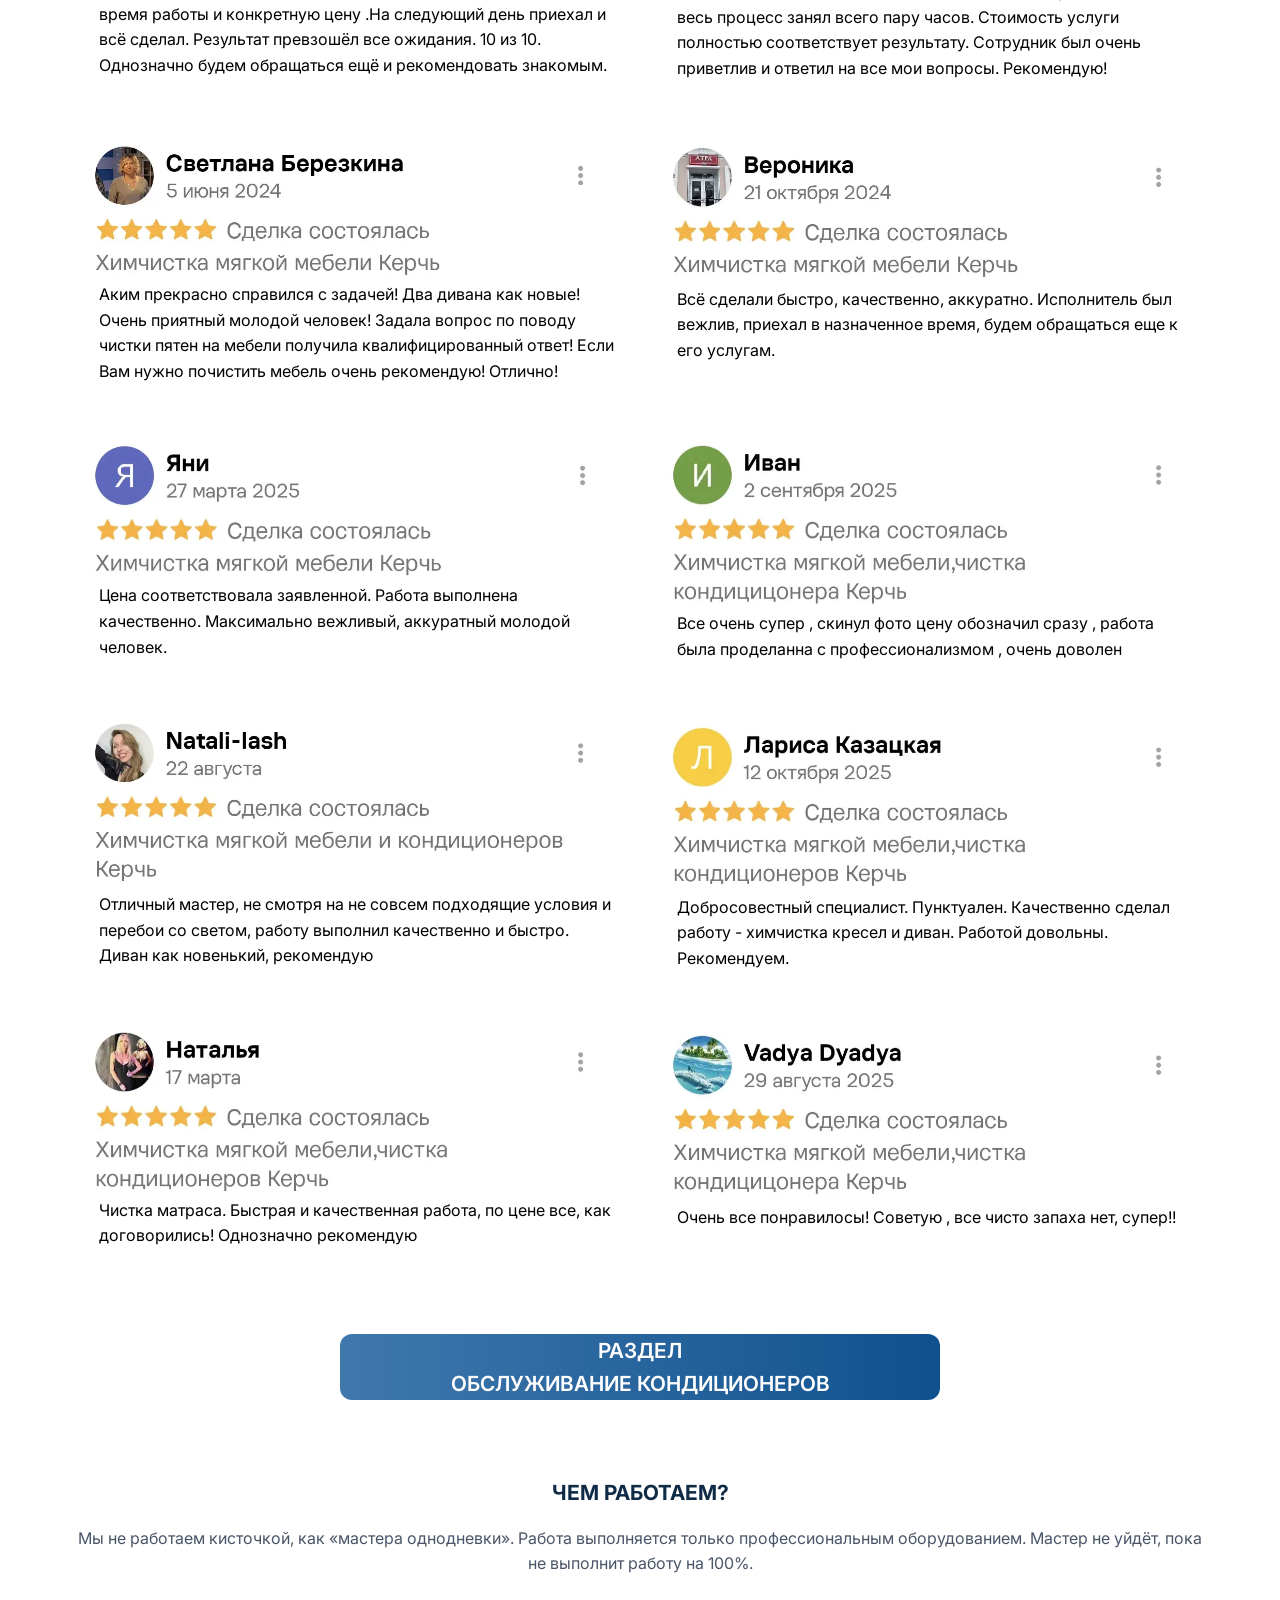
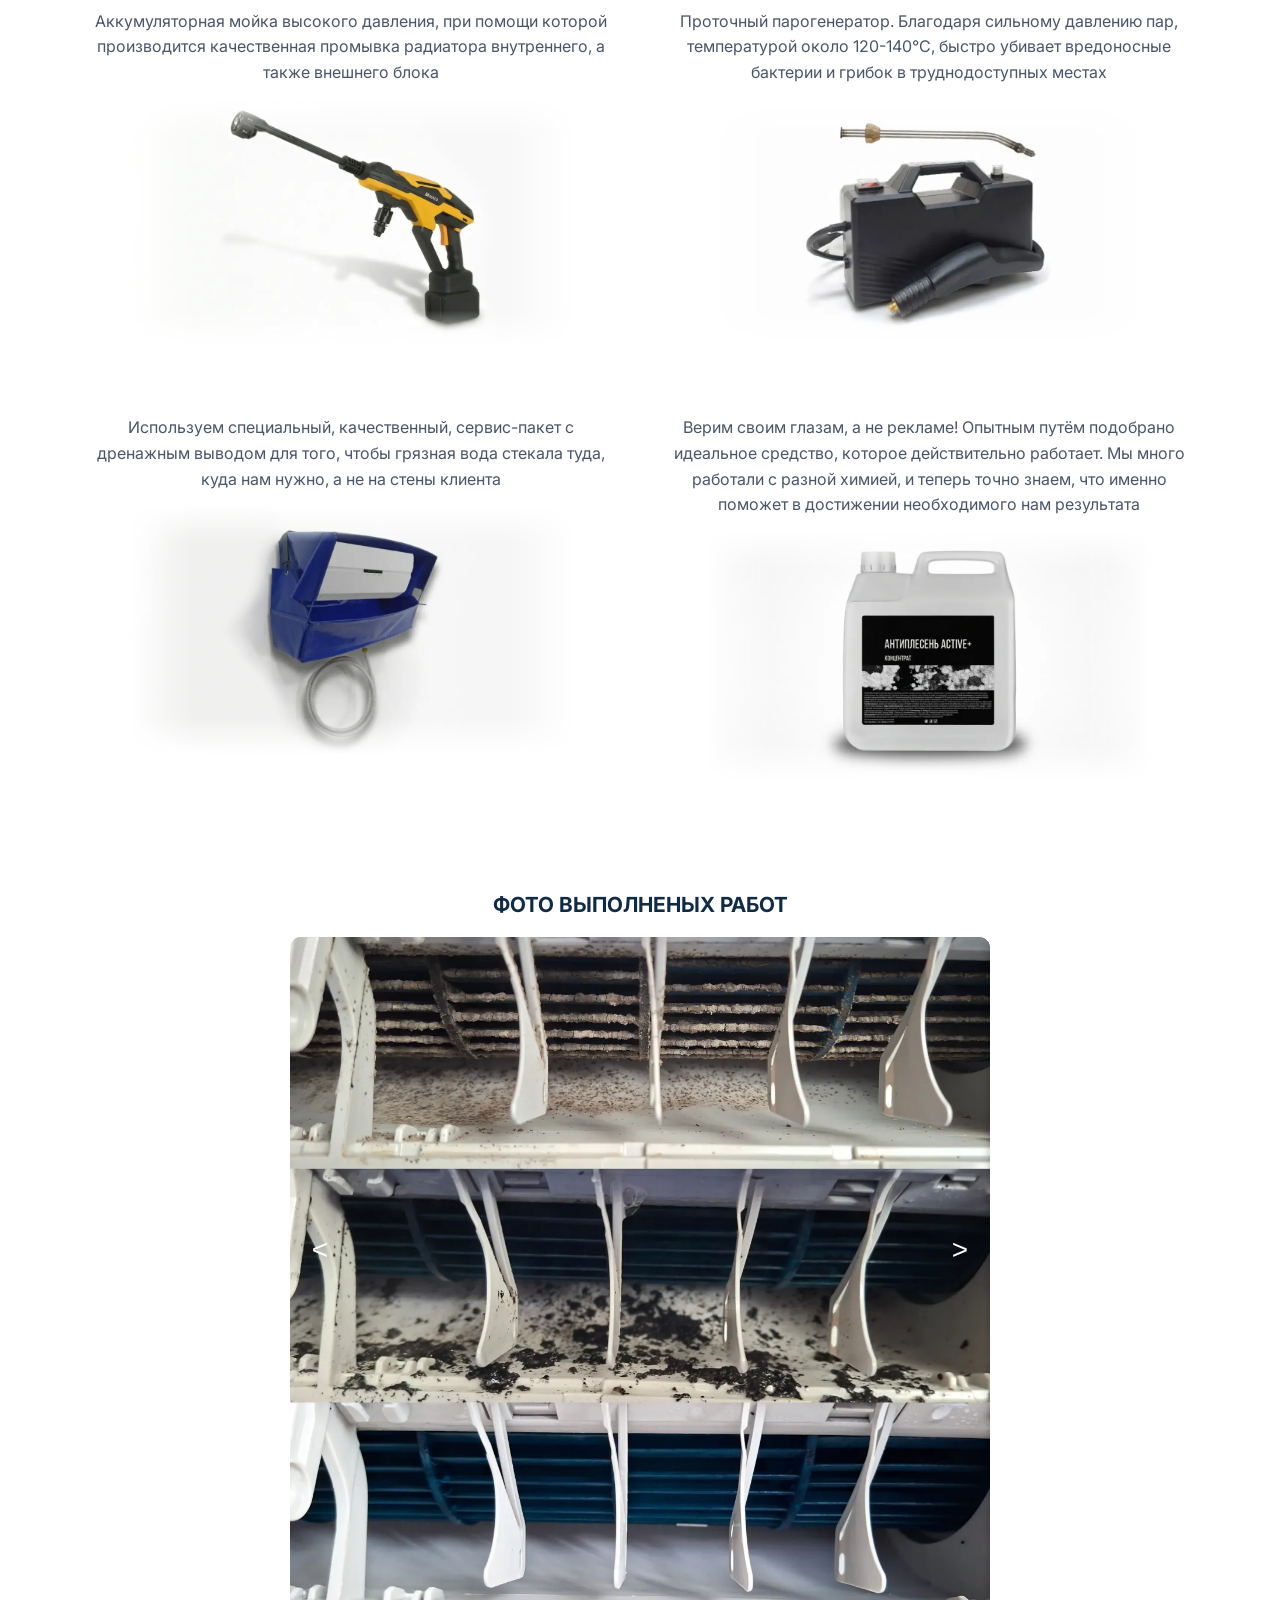
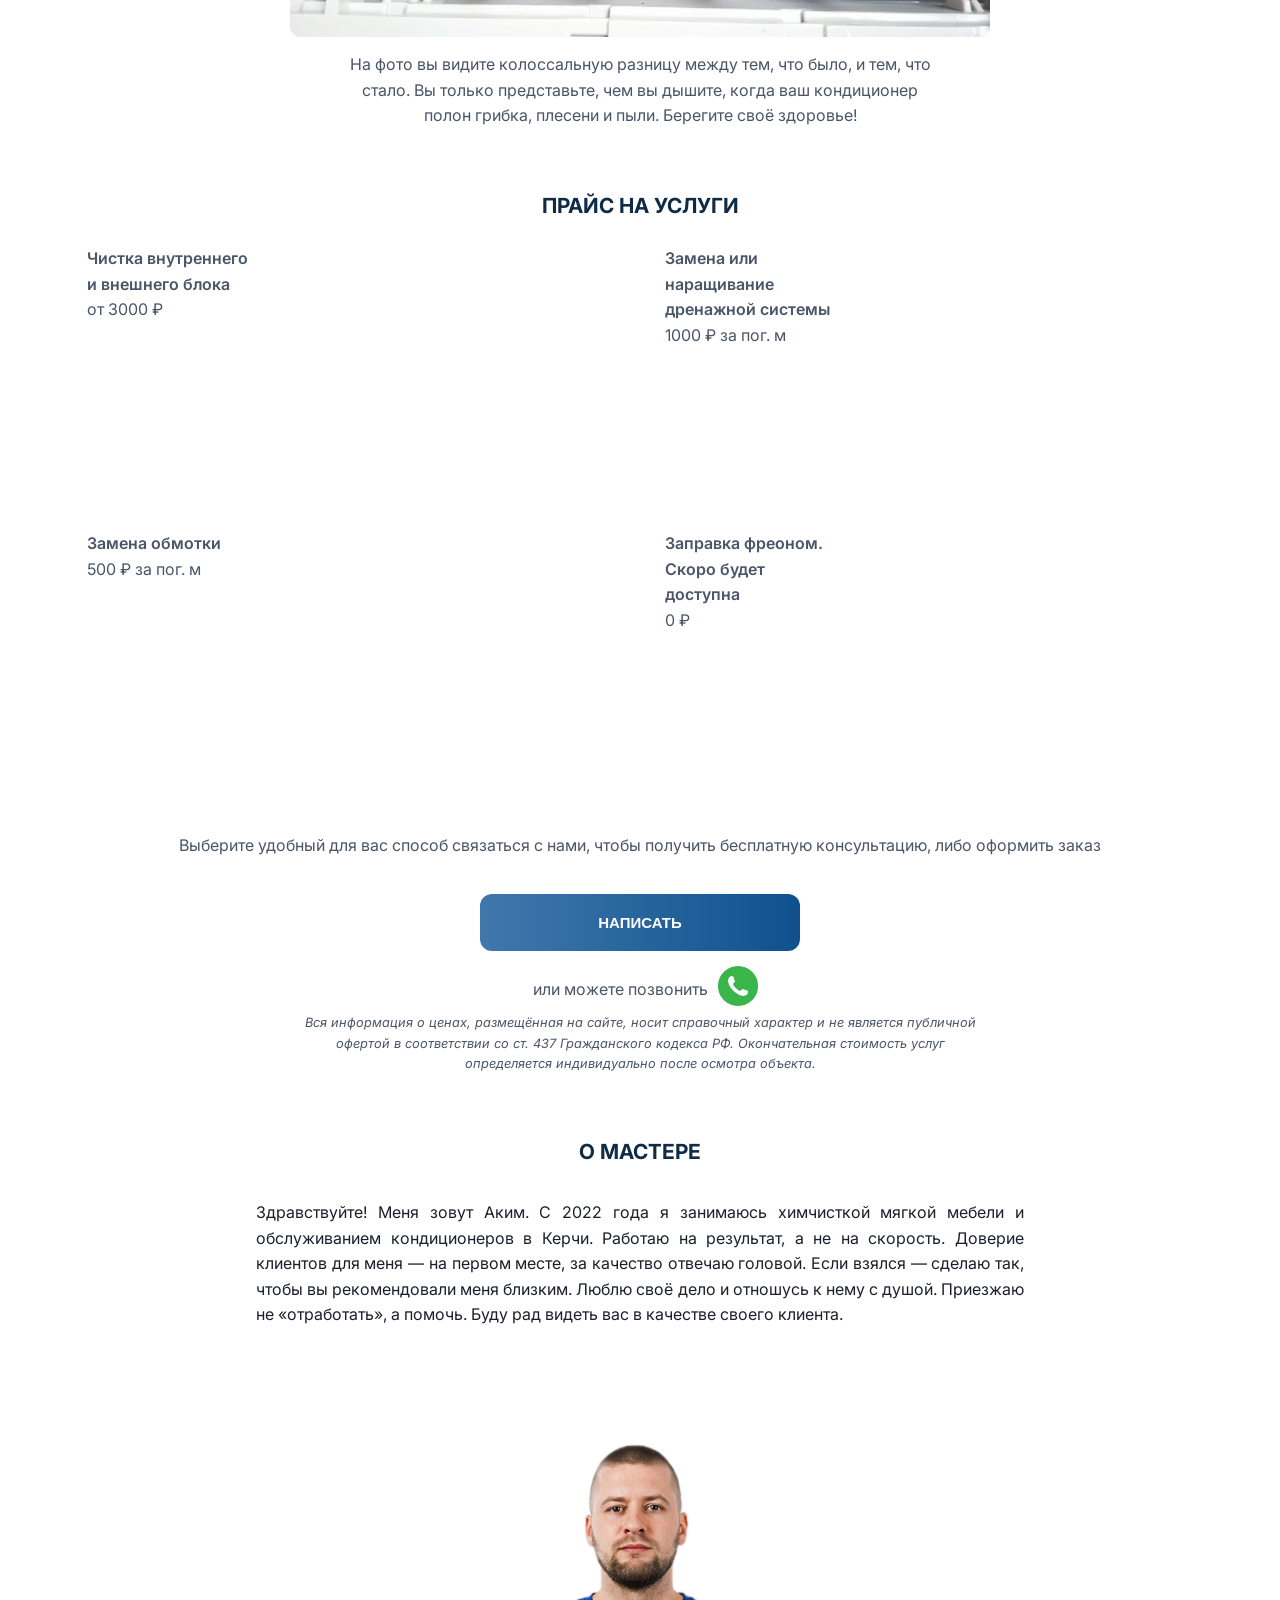
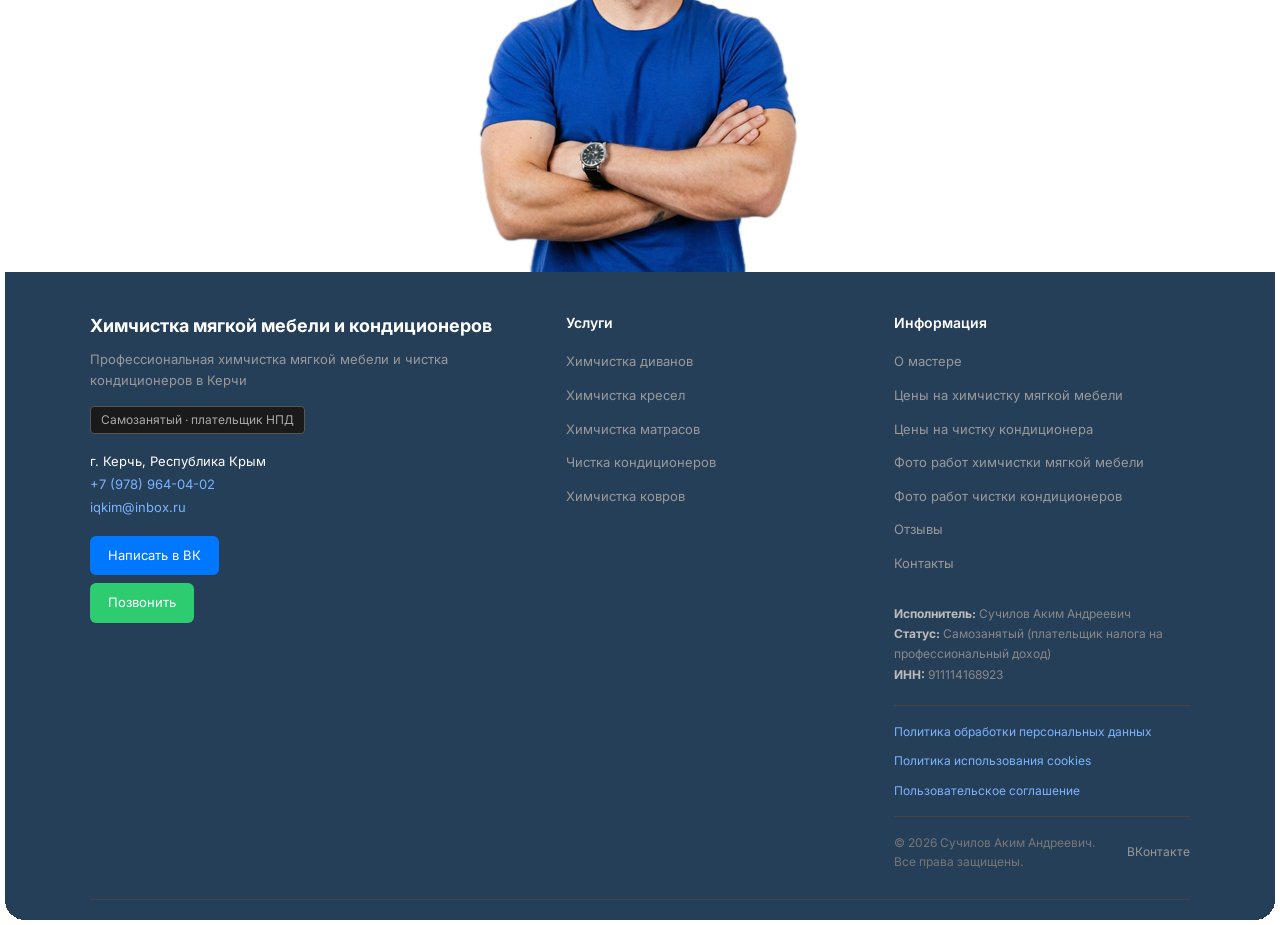
==== commit e6e3e873: "готовый адаптив" ====
--- a/index.html
+++ b/index.html
@@ -394,7 +394,7 @@
                 <p>Проточный парогенератор. Благодаря сильному давлению пар, температурой
                     около 120-140&deg;C, быстро убивает вредоносные бактерии и грибок в труднодоступных
                     местах</p>
-                <img src="images/oborudivanie/par.webp" alt="Проточный парогенератор выдающий температуру 120-140 градусов" loading="lazy">
+                <img src="images/oborudivanie/par.webp" alt="Проточный парогенератор выдаваемый температуру 120-140 градусов" loading="lazy">
             </div>
 
             <div class="split-card">
@@ -516,9 +516,8 @@
                             <div class="about-master">
                                 <div class="master-text">
                                     <p>Здравствуйте! Меня зовут Аким. С 2022 года я занимаюсь химчисткой мягкой мебели и обслуживанием кондиционеров в Керчи.
-                                    Работаю на результат, а не на скорость.</p>
-                                    <br>
-                                    <p>Доверие клиентов для меня — на первом месте, за качество отвечаю головой. 
+                                    Работаю на результат, а не на скорость.                                    
+                                    Доверие клиентов для меня — на первом месте, за качество отвечаю головой. 
                                     Если взялся — сделаю так, чтобы вы рекомендовали меня близким.
                                     Люблю своё дело и отношусь к нему с душой. Приезжаю не «отработать», а помочь.
                                     Буду рад видеть вас в качестве своего клиента.</p>
--- a/styles/style.css
+++ b/styles/style.css
@@ -131,7 +131,7 @@
     gap: 10px;
 }
 
-.phone-block img{
+.phone-block img {
     margin-top: 7px;
 }
 
@@ -177,7 +177,6 @@
     position: relative;
     z-index: 1;
 }
-
 
 
 /* =========================================
@@ -267,7 +266,8 @@
     margin-bottom: 16px;
 }
 
-.section-content div {
+.section-content .container > p,
+.section-content .container > div:not([class]) {
     text-align: center;
     font-size: 1rem;
     color: #4a5568;
@@ -314,13 +314,16 @@
     transform: scale(0.95);
 }
 
+.cards-row-title {
+    text-align: center;
+    font-size: 1rem;
+    color: #4a5568;
+}
+
 
 /* =========================================
    БЛОК ПРЕИМУЩЕСТВ
    ========================================= */
-
-
-
 
 .opis-card-him {
     background-color: white;
@@ -340,7 +343,7 @@
     width: 100%;
 }
 
-.opis-card-him span{
+.opis-card-him span {
     font-weight: bold;
 }
 
@@ -353,21 +356,12 @@
     margin: 0 auto;
 }
 
-.price-card img {
-    position: absolute;
-    right: -30%;
-    top: -20%;
-    max-width: 100%;
-    width: 100%;
-    height: auto;
-    object-fit: contain;
-    z-index: 0;
-    -webkit-mask-image: linear-gradient(to right, transparent 0%, black 30%);
-    mask-image: linear-gradient(to right, transparent 0%, black 30%);
-}
-
-#him{
-    display: inline-block;
+#him,
+#split {
+    display: block;
+    margin-left: auto;
+    margin-right: auto;
+    text-align: center;
     background: linear-gradient(to right, #4078ac, #0f518e);
     color: #ffffff;
     font-weight: 600;
@@ -381,9 +375,6 @@
 }
 
 
-
-
-
 /* =========================================
    ГАЛЕРЕЯ (КАРУСЕЛЬ)
    ========================================= */
@@ -406,8 +397,9 @@
 .carousel-track img {
     width: 100%;
     height: auto;
+    max-height: 80vh;
+    object-fit: contain;
     flex-shrink: 0;
-    object-fit: cover;
     display: block;
     border-radius: 10px;
     box-shadow: 0 1px 10px rgba(0, 0, 0, 0.3);
@@ -442,9 +434,12 @@
 
 .commit-carousel {
     margin-top: 10px;
-}
-
-#do-posle-split{
+    text-align: center;
+    font-size: 1rem;
+    color: #4a5568;
+}
+
+#do-posle-split {
     padding: 0;
 }
 
@@ -476,21 +471,28 @@
     margin: 8px;
 }
 
-.price-card span{
+.price-card span {
     font-weight: 600;
 }
 
 .price-card img {
     position: absolute;
     right: -30%;
-    top: -20%;
+    top: 50%;
+    transform: translateY(-50%);
     max-width: 100%;
     width: 100%;
     height: auto;
     object-fit: contain;
     z-index: 0;
-    -webkit-mask-image: linear-gradient(to right, transparent 0%, black 30%);
-    mask-image: linear-gradient(to right, transparent 0%, black 30%);
+    -webkit-mask-image:
+        linear-gradient(to right, transparent 0%, black 30%),
+        linear-gradient(to bottom, transparent 0%, black 20%, black 80%, transparent 100%);
+    -webkit-mask-composite: source-in;
+    mask-image:
+        linear-gradient(to right, transparent 0%, black 30%),
+        linear-gradient(to bottom, transparent 0%, black 20%, black 80%, transparent 100%);
+    mask-composite: intersect;
 }
 
 .na-vibor {
@@ -499,9 +501,6 @@
     padding: 0 16px;
     text-align: center;
 }
-
-
-
 
 
 /* =========================================
@@ -517,9 +516,6 @@
 }
 
 
-
-
-
 /* =========================================
    СПИСКИ «ЧТО ВХОДИТ» И «ИЗ ЧЕГО ЦЕНА»
    ========================================= */
@@ -545,8 +541,28 @@
     padding-top: 30px;
 }
 
-
-
+.price-lists-row {
+    display: flex;
+    flex-direction: column;
+    gap: 0;
+}
+
+.price-list-col {
+    width: 100%;
+}
+
+
+/* =========================================
+   СЕТКИ (GRID) — БАЗА
+   ========================================= */
+
+.price-grid,
+.reviews-grid,
+.split-grid {
+    display: grid;
+    grid-template-columns: 1fr;
+    gap: 15px;
+}
 
 
 /* =========================================
@@ -582,7 +598,7 @@
     height: auto;
 }
 
-.review-card p{
+.review-card p {
     text-align: left;
     padding: 0 16px 5px 16px;
     font-size: 16px;
@@ -590,26 +606,9 @@
 }
 
 
-
-
-
 /* =========================================
    РАЗДЕЛ ЧИСТКА КОНДИЦИОНЕРОВ
    ========================================= */
-
-#split{
-    display: inline-block;
-    background: linear-gradient(to right, #4078ac, #0f518e);
-    color: #ffffff;
-    font-weight: 600;
-    padding: 14px 28px;
-    border: none;
-    border-radius: 12px;
-    font-size: 15px;
-    max-width: 100%;
-    width: 100%;
-    margin: 60px 0 20px 0;
-}
 
 .split-container {
     width: 100%;
@@ -667,11 +666,11 @@
     width: 100%;
 }
 
-#price-container{
+#price-container {
     padding: 0;
 }
 
-.foto-me{
+.foto-me {
     display: flex;
     justify-content: center;
     max-width: 100%;
@@ -685,10 +684,9 @@
     text-align: center;
     margin: 10px 16px 0px 16px;
     font-style: italic;
-    
-}
-
-.master-zagolovok{
+}
+
+.master-zagolovok {
     padding-top: 30px;
 }
 
@@ -702,43 +700,27 @@
     margin-top: 16px;
 }
 
-
-
 .master-text {
     margin-bottom: 10px;
     text-align: justify;
 }
 
-@media (max-width: 768px) {
-    .about-master {
-        flex-direction: column;
-        text-align: center;
-    }
-    .master-text p {
-        text-align: center;
-    }
-}
-
-
+.master-text p {
+    margin-bottom: 16px;
+}
 
 
 /* =========================================
    ПОДВАЛ
    ========================================= */
-
-
-
-
-
-
 
 footer {
     background-color: rgba(15, 43, 70, 0.9);
     color: #ffffff;
     padding: 40px 20px 20px;
-  }
-
-  .footer-grid {
+}
+
+.footer-grid {
     max-width: 1100px;
     margin: 0 auto;
     display: grid;
@@ -746,22 +728,22 @@
     gap: 32px;
     padding-bottom: 28px;
     border-bottom: 1px solid #444;
-  }
-
-  .footer-brand .logo {
+}
+
+.footer-brand .logo {
     font-size: 18px;
     font-weight: 700;
     color: #fff;
     margin-bottom: 8px;
-  }
-
-  .footer-brand .tagline {
+}
+
+.footer-brand .tagline {
     font-size: 13px;
     color: #999;
     margin-bottom: 16px;
-  }
-
-  .footer-brand .status {
+}
+
+.footer-brand .status {
     display: inline-block;
     background: #1a1a1a;
     border: 1px solid #555;
@@ -770,30 +752,49 @@
     font-size: 12px;
     color: #aaa;
     margin-bottom: 16px;
-  }
-
-  .contacts-block { font-size: 13px; line-height: 1.8; }
-  .contacts-block a { color: #7ab3ff; text-decoration: none; }
-  .contacts-block a:hover { text-decoration: underline; }
-
-  .footer-col h4 {
+}
+
+.contacts-block {
+    font-size: 13px;
+    line-height: 1.8;
+}
+
+.contacts-block a {
+    color: #7ab3ff;
+    text-decoration: none;
+}
+
+.contacts-block a:hover {
+    text-decoration: underline;
+}
+
+.footer-col h4 {
     font-size: 14px;
     color: #fff;
     margin-bottom: 14px;
     font-weight: 600;
-  }
-
-  .footer-col ul { list-style: none; }
-  .footer-col ul li { margin-bottom: 8px; }
-  .footer-col ul li a {
+}
+
+.footer-col ul {
+    list-style: none;
+}
+
+.footer-col ul li {
+    margin-bottom: 8px;
+}
+
+.footer-col ul li a {
     font-size: 13px;
     color: #999;
     text-decoration: none;
     transition: color .2s;
-  }
-  .footer-col ul li a:hover { color: #fff; }
-
-  .btn-vk {
+}
+
+.footer-col ul li a:hover {
+    color: #fff;
+}
+
+.btn-vk {
     display: inline-block;
     background: #0077ff;
     color: #fff !important;
@@ -803,10 +804,13 @@
     text-decoration: none;
     margin-top: 4px;
     transition: background .2s;
-  }
-  .btn-vk:hover { background: #0066dd; }
-
-  .btn-call {
+}
+
+.btn-vk:hover {
+    background: #0066dd;
+}
+
+.btn-call {
     display: inline-block;
     background: #2ecc71;
     color: #fff !important;
@@ -816,20 +820,26 @@
     text-decoration: none;
     margin-top: 8px;
     transition: background .2s;
-  }
-  .btn-call:hover { background: #27ae60; }
-
-  .legal-info {
+}
+
+.btn-call:hover {
+    background: #27ae60;
+}
+
+.legal-info {
     max-width: 1100px;
     margin: 0 auto;
     padding: 20px 0;
     font-size: 12px;
     color: #888;
     line-height: 1.7;
-  }
-  .legal-info strong { color: #bbb; }
-
-  .legal-links {
+}
+
+.legal-info strong {
+    color: #bbb;
+}
+
+.legal-links {
     max-width: 1100px;
     margin: 0 auto;
     display: flex;
@@ -838,15 +848,19 @@
     padding: 16px 0;
     border-top: 1px solid #444;
     border-bottom: 1px solid #444;
-  }
-  .legal-links a {
+}
+
+.legal-links a {
     font-size: 12px;
     color: #7ab3ff;
     text-decoration: none;
-  }
-  .legal-links a:hover { text-decoration: underline; }
-
-  .footer-bottom {
+}
+
+.legal-links a:hover {
+    text-decoration: underline;
+}
+
+.footer-bottom {
     max-width: 1100px;
     margin: 0 auto;
     display: flex;
@@ -855,39 +869,17 @@
     padding-top: 16px;
     font-size: 12px;
     color: #777;
-  }
-  .footer-bottom a { color: #999; text-decoration: none; margin-left: 14px; }
-  .footer-bottom a:hover { color: #fff; }
-
-
-
-
-
-
-
-
-  @media (max-width: 768px) {
-    .footer-grid { grid-template-columns: 1fr 1fr; gap: 20px; }
-    .footer-bottom { flex-direction: column; gap: 10px; }
-  }
-  @media (max-width: 480px) {
-    .footer-grid { grid-template-columns: 1fr; }
-    .legal-links { flex-direction: column; gap: 8px; }
-  }
-
-
-
-
-
-
-
-
-
-
-
-
-
-
+}
+
+.footer-bottom a {
+    color: #999;
+    text-decoration: none;
+    margin-left: 14px;
+}
+
+.footer-bottom a:hover {
+    color: #fff;
+}
 
 
 /* =========================================
@@ -943,22 +935,6 @@
     background: #e0e0e0;
 }
 
-/* Мобильная версия */
-@media (max-width: 768px) {
-    .cookie-banner {
-        flex-direction: column;
-        align-items: stretch;
-        text-align: center;
-    }
-
-    .cookie-btn {
-        width: 100%;
-    }
-}
-
-
-
-
 
 /* =========================================
    АДАПТАЦИЯ — ПЛАНШЕТ (от 768px)
@@ -970,15 +946,15 @@
         padding: 0 24px;
     }
 
-    .container p{
+    .container p {
         font-size: 1.5rem;
     }
 
-    .review-card p{
+    .review-card p {
         padding-left: 27px;
     }
 
-    .head-info{
+    .head-info {
         height: 60px;
     }
 
@@ -987,16 +963,16 @@
         height: auto;
     }
 
-   .phone{
+    .phone {
         max-width: 50px;
         width: 100%;
-   }
-
-    .number{
+    }
+
+    .number {
         font-size: 15px;
     }
 
-    .hero-bg{
+    .hero-bg {
         max-width: 800px;
         width: 100%;
     }
@@ -1016,7 +992,8 @@
     .btn-order {
         padding: 20px;
     }
-    .hero button{
+
+    .hero button {
         font-size: 20px;
     }
 
@@ -1026,7 +1003,7 @@
 
     .section-content h2 {
         font-size: 1.85rem;
-        margin-top: 60px
+        margin-top: 60px;
     }
 
     body::before {
@@ -1043,72 +1020,81 @@
         left: -120px;
     }
 
-   .section-content div {
+    .section-content .container > p,
+    .section-content .container > div:not([class]) {
         font-size: 1.5rem;
     }
 
-    .carousel{
+    .carousel {
         max-width: 700px;
         width: 100%;
     }
 
-    .card-img{
+    .card-img {
         max-width: 260px;
     }
 
-    #him, #split{
+    #him, #split {
         font-size: 1.6rem;
         margin-top: 60px;
         margin-bottom: 0;
     }
 
-    .price-card{
+    .price-card {
         min-height: 250px;
         height: auto;
     }
 
-    .price-card p{
+    .price-card p {
         padding: 8px 15px;
         margin: 0;
     }
 
-    .commit-carousel{
+    .commit-carousel {
         margin-top: 15px;
     }
 
-    .na-vibor{
+    .na-vibor {
         font-size: 1.5rem;
         padding: 0 65px;
     }
-    .phone-cta{
+
+    .phone-cta {
         margin: 0;
     }
 
-    .split-card img{
+    .split-card img {
         max-width: 450px;
         width: 100%;
     }
 
-    .price-section-title, 
-    .list-title, 
+    .price-section-title,
+    .list-title,
     .price-zagolovok,
     .reviews-title,
-    .master-zagolovok{
+    .master-zagolovok {
         padding: 0;
     }
-    .phone-cta-text{
+
+    .phone-cta-text {
         font-size: 1.5rem;
     }
 
-    #oferta{
+    #oferta {
         font-size: 1.3rem;
         padding: 0 60px;
-    } 
-
-}
-
-
-
+    }
+
+    .price-lists-row {
+        flex-direction: row;
+        gap: 24px;
+        align-items: flex-start;
+    }
+
+    .price-list-col {
+        flex: 1;
+    }
+}
 
 
 /* =========================================
@@ -1125,7 +1111,7 @@
         font-size: 1rem;
     }
 
-    .container h2{
+    .container h2 {
         margin-top: 30px;
     }
 
@@ -1134,12 +1120,12 @@
         height: auto;
     }
 
-   .phone{
+    .phone {
         max-width: 40px;
         width: 100%;
-   }
-
-    .number{
+    }
+
+    .number {
         font-size: 13px;
     }
 
@@ -1148,7 +1134,7 @@
     }
 
     .hero h1 {
-        font-size:2.5rem;
+        font-size: 2.5rem;
     }
 
     .hero p {
@@ -1156,15 +1142,15 @@
         max-width: 600px;
         margin: 0 auto 32px;
     }
-    .hero-bg{
+
+    .hero-bg {
         display: flex;
         margin: 0 auto;
-       
         max-width: 600px;
         width: 100%;
     }
 
-    .hero button{
+    .hero button {
         font-size: 15px;
     }
 
@@ -1177,25 +1163,26 @@
         border-radius: 10%;
         box-shadow: 0 0 4px rgba(0, 0, 0, 0.5);
         border: 1px solid white;
-        transition: transform 0.3s ease, box-shadow 0.3s ease;  /* ← плавность */
+        transition: transform 0.3s ease, box-shadow 0.3s ease;
         cursor: pointer;
         touch-action: manipulation;
     }
 
     .card-img:hover {
-        transform: translateY(-8px);  /* ← подъём */
-        box-shadow: 0 12px 24px rgba(0, 0, 0, 0.3);  /* ← тень */
+        transform: translateY(-8px);
+        box-shadow: 0 12px 24px rgba(0, 0, 0, 0.3);
     }
 
     .section-content {
         padding: 30px 0;
     }
 
-    .section-content div{
+    .section-content .container > p,
+    .section-content .container > div:not([class]) {
         font-size: 1rem;
     }
 
-    .cards-row{
+    .cards-row {
         display: flex;
         flex-wrap: wrap;
         justify-content: center;
@@ -1203,19 +1190,21 @@
         max-width: 1100px;
         margin: 0 auto;
     }
-    
-    .cards-row-title{
+
+    .cards-row-title {
         margin-top: 15px;
         max-width: 800px;
-        display: inline-block;
+        display: block;
+        margin-left: auto;
+        margin-right: auto;
         text-align: center;
     }
 
-    .card-label{
+    .card-label {
         font-size: 0.5rem;
     }
 
-    .card-img{
+    .card-img {
         max-width: 350px;
         width: 100%;
     }
@@ -1224,16 +1213,24 @@
         font-size: 1.3rem;
     }
 
+    .card-label{
+        font-size: 1rem;
+    }
+
     #him,
-    #split{
-        max-width: 600px;
-        width: 100%;
-        font-size: 1.3rem;
-        padding: 0;
-        margin-bottom: 30px;
-    }
-
-    .opis-grid{
+    #split {
+        display: block !important;
+        margin-left: auto !important;
+        margin-right: auto !important;
+        text-align: center !important;
+        max-width: 600px !important;
+        width: 100% !important;
+        font-size: 1.3rem !important;
+        padding: 0 !important;
+        margin-bottom: 30px !important;
+    }
+
+    .opis-grid {
         display: flex;
         flex-wrap: wrap;
         justify-content: center;
@@ -1243,125 +1240,60 @@
     }
 
     .opis-card-him {
-        display: flex;             /* ← флекс ВНУТРИ карточки */
-        flex-direction: column;    /* ← текст сверху, картинка снизу */
+        display: flex;
+        flex-direction: column;
         gap: 10px;
         justify-content: center;
         align-items: center;
-        width: calc(50% - 10px);   /* ← 2 в ряд с учётом gap */
-        max-width: 500px;          /* ← ограничение */
+        width: calc(50% - 10px);
+        max-width: 500px;
         background: white;
         border-radius: 10px;
         padding: 16px;
     }
 
-    .commit-carousel{
+    .commit-carousel {
         margin-bottom: 30px;
-    }
-
-        /* По умолчанию — друг под другом (мобилка) */
-    .price-lists-row {
-        display: flex;
-        flex-direction: column;
-        gap: 0;
-    }
-
-    .price-list-col {
+        padding-top: 15px;
+        max-width: 600px;
         width: 100%;
-    }
-
-    /* С планшета и выше — в ряд */
-    @media (min-width: 768px) {
-        .price-lists-row {
-            flex-direction: row;
-            gap: 24px;
-            align-items: flex-start;
-        }
-
-        .price-list-col {
-            flex: 1;
-        }
-    }
-
-        /* Мобилка и планшет — 1 колонка */
+        margin: 0 auto;
+    }
+
     .price-grid {
-        display: grid;
-        grid-template-columns: 1fr;
-        gap: 15px;
-    }
-
-    /* Десктоп (1024px+) — 2 колонки */
-    @media (min-width: 1024px) {
-        .price-grid {
-            grid-template-columns: 1fr 1fr;
-            gap: 20px;
-        }
-    }
-
-    .na-vibor{
-    font-size: 1rem !important;
-    margin-top: 15px;
-    }
-
-    .phone-cta-text{
+        grid-template-columns: 1fr 1fr;
+        gap: 20px;
+    }
+
+    .reviews-grid {
+        grid-template-columns: 1fr 1fr;
+        gap: 20px;
+    }
+
+    .split-grid {
+        grid-template-columns: 1fr 1fr;
+        gap: 20px;
+    }
+
+    .na-vibor {
+        font-size: 1rem !important;
+        margin-top: 15px;
+    }
+
+    .phone-cta-text {
         font-size: 1rem;
         color: #4a5568;
     }
 
-    #oferta{
+    #oferta {
         font-size: 0.8rem;
         max-width: 800px;
         width: 100%;
         margin: 0 auto;
     }
 
-    .btn-order{
+    .btn-order {
         margin-bottom: 15px;
-    }
-
-    /* Мобилка и планшет — 1 колонка */
-    .reviews-grid {
-        display: grid;
-        grid-template-columns: 1fr;
-        gap: 15px;
-    }
-
-    /* Десктоп (1024px+) — 2 колонки */
-    @media (min-width: 1024px) {
-        .reviews-grid {
-            grid-template-columns: 1fr 1fr;
-            gap: 20px;
-        }
-    }
-
-    /* Мобилка и планшет — 1 колонка */
-    .split-grid {
-        display: grid;
-        grid-template-columns: 1fr;
-        gap: 15px;
-    }
-
-    /* Десктоп (1024px+) — 2 колонки */
-    @media (min-width: 1024px) {
-        .split-grid {
-            grid-template-columns: 1fr 1fr;
-            gap: 20px;
-        }
-    }
-
-    /* Мобилка и планшет — 1 колонка */
-    .price-grid {
-        display: grid;
-        grid-template-columns: 1fr;
-        gap: 15px;
-    }
-
-    /* Десктоп (1024px+) — 2 колонки */
-    @media (min-width: 1024px) {
-        .price-grid {
-            grid-template-columns: 1fr 1fr;
-            gap: 20px;
-        }
     }
 
     body::before {
@@ -1378,13 +1310,12 @@
         left: -150px;
     }
 
-    .footer {
-        padding: 40px 0;
-    }
-}
-
-
-
+    .about-master{
+        max-width: 800px;
+        width: 100%;
+        margin: 0 auto;
+    }
+}
 
 
 /* =========================================
@@ -1400,7 +1331,11 @@
         font-size: 4rem;
     }
 
-    /* ===== ОПИСАНИЕ (ПОЧЕМУ МЫ) — 3 В РЯД ===== */
+    .hero p {
+        font-size: 1.1rem;
+        max-width: 700px;
+    }
+
     .opis-grid {
         max-width: 1300px;
         gap: 24px;
@@ -1411,112 +1346,143 @@
         max-width: 420px;
     }
 
-    /* ===== ПРАЙС — 3 В РЯД ===== */
     .price-grid {
-        grid-template-columns: 1fr 1fr 1fr;
-        gap: 24px;
-    }
-
-    .price-card img {
-    position: absolute;
-    right: -30%;
-    top: 50%;
-    transform: translateY(-50%);
-    max-width: 100%;
-    width: 100%;
-    height: auto;
-    object-fit: contain;
-    z-index: 0;
-    -webkit-mask-image:
-        linear-gradient(to right, transparent 0%, black 30%),
-        linear-gradient(to bottom, transparent 0%, black 20%, black 80%, transparent 100%);
-    -webkit-mask-composite: source-in;
-    mask-image:
-        linear-gradient(to right, transparent 0%, black 30%),
-        linear-gradient(to bottom, transparent 0%, black 20%, black 80%, transparent 100%);
-    mask-composite: intersect;
-}
-
-    /* ===== ОТЗЫВЫ — 3 В РЯД ===== */
+        grid-template-columns: 1fr 1fr 1fr !important;
+        gap: 24px !important;
+    }
+
     .reviews-grid {
-        grid-template-columns: 1fr 1fr 1fr;
-        gap: 24px;
-    }
-
-    /* ===== ОБОРУДОВАНИЕ КОНДИЦИОНЕРОВ — 3 В РЯД ===== */
+        grid-template-columns: 1fr 1fr 1fr !important;
+        gap: 24px !important;
+    }
+
     .split-grid {
-        grid-template-columns: 1fr 1fr 1fr;
-        gap: 24px;
-    }
-
-    /* ===== СПИСКИ «ЧТО ВХОДИТ / ИЗ ЧЕГО ЦЕНА» — 3 В РЯД ===== */
+        grid-template-columns: 1fr 1fr 1fr !important;
+        gap: 24px !important;
+    }
+
     .price-lists-row {
         gap: 32px;
     }
 
-    /* ===== ШРИФТЫ ПРОПОРЦИОНАЛЬНО ДЕСКТОПУ ===== */
-    .hero h1 {
-        font-size: 4rem;
-    }
-
-    .hero p {
-        font-size: 1.1rem;
-        max-width: 700px;
-    }
-
     .section-content h2 {
         font-size: 1.6rem;
     }
 
+    .card-label{
+        font-size: 1rem;
+    }
+
     #him,
     #split {
-        font-size: 1.5rem;
+        display: block !important;
+        margin-left: auto !important;
+        margin-right: auto !important;
+        text-align: center !important;
+        max-width: 600px !important;
+        width: 100% !important;
+        font-size: 1.5rem !important;
+        padding: 0 !important;
+        margin-bottom: 30px !important;
     }
 
     .container p {
-        font-size: 1.05rem;
+        font-size: 1.05rem !important;
     }
 
     .na-vibor {
-        font-size: 1.1rem;
+        font-size: 1.1rem !important;
     }
 
     .phone-cta-text {
-        font-size: 1.1rem;
+        font-size: 1.1rem !important;
     }
 
     #oferta {
-        font-size: 0.9rem;
+        font-size: 0.9rem !important;
         max-width: 900px;
     }
 
     .review-card p {
-        font-size: 17px;
+        font-size: 17px !important;
     }
 
     .split-title,
     .split-subtitle {
-        font-size: 1.1rem;
+        font-size: 1.1rem !important;
     }
 
     .master-text p {
-        font-size: 1.05rem;
-    }
-
-   .carousel-track img {
-    width: 100%;
-    height: auto;
-    max-height: 80vh;        /* ← не выше 80% высоты экрана */
-    object-fit: contain;      /* ← вписываем без обрезки */
-    flex-shrink: 0;
-    display: block;
-    border-radius: 10px;
-    box-shadow: 0 1px 10px rgba(0, 0, 0, 0.3);
-    -webkit-user-drag: none;
-}
+        font-size: 1.05rem !important;
+    }
 
     .card-img {
         max-width: 400px;
     }
-    
+
+    .section-content .container > p,
+    .section-content .container > div:not([class]) {
+        text-align: center !important;
+        font-size: 1.05rem !important;
+        color: #4a5568 !important;
+    }
+
+    .commit-carousel {
+        text-align: center !important;
+        font-size: 1.05rem !important;
+        color: #4a5568 !important;
+    }
+
+    .cards-row-title {
+        text-align: center !important;
+        font-size: 1.05rem !important;
+        color: #4a5568 !important;
+    }
+}
+
+
+/* =========================================
+   МОБИЛЬНАЯ ВЕРСИЯ COOKIE И ПОДВАЛА
+   ========================================= */
+
+@media (max-width: 768px) {
+    .cookie-banner {
+        flex-direction: column;
+        align-items: stretch;
+        text-align: center;
+    }
+
+    .cookie-btn {
+        width: 100%;
+    }
+
+    .about-master {
+        flex-direction: column;
+        text-align: center;
+    }
+
+    .master-text p {
+        text-align: center;
+    }
+
+    .footer-grid {
+        grid-template-columns: 1fr 1fr;
+        gap: 20px;
+    }
+
+    .footer-bottom {
+        flex-direction: column;
+        gap: 10px;
+    }
+}
+
+@media (max-width: 480px) {
+    .footer-grid {
+        grid-template-columns: 1fr;
+    }
+
+    .legal-links {
+        flex-direction: column;
+        gap: 8px;
+    }
 }
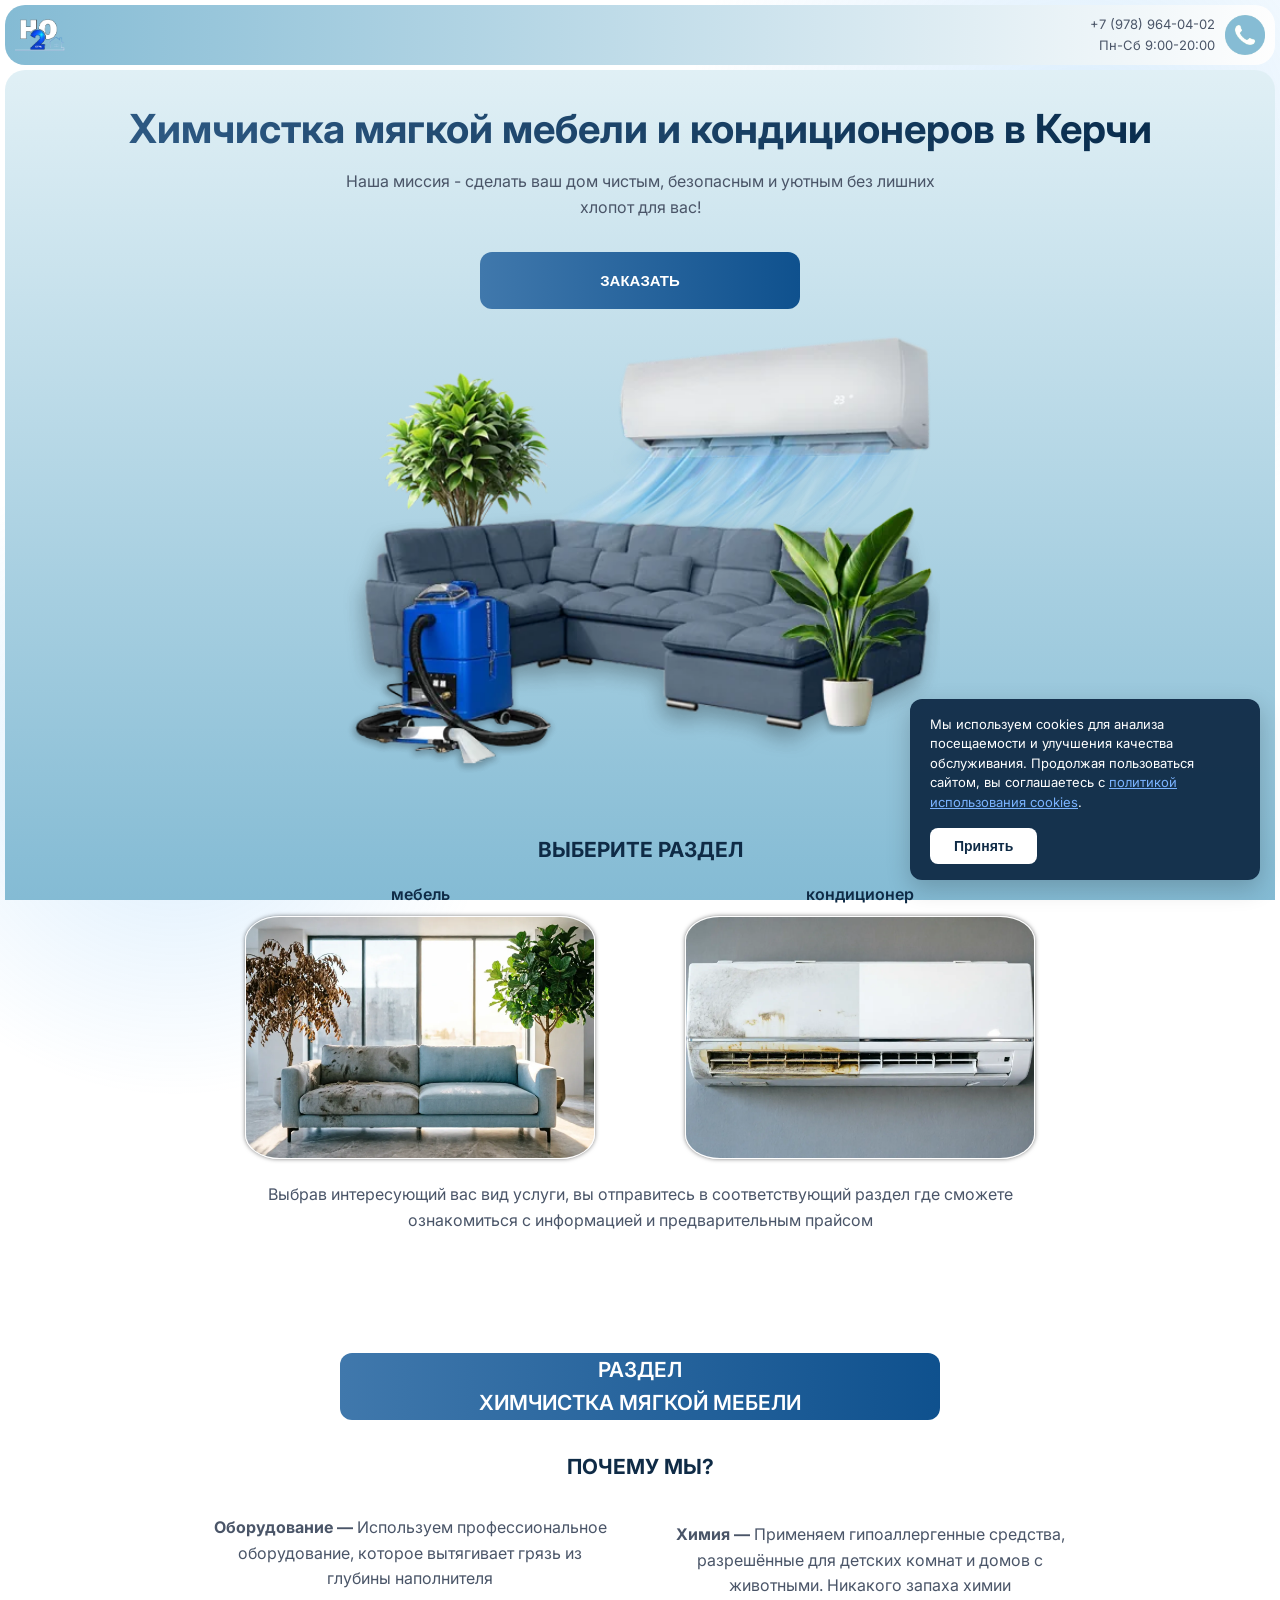
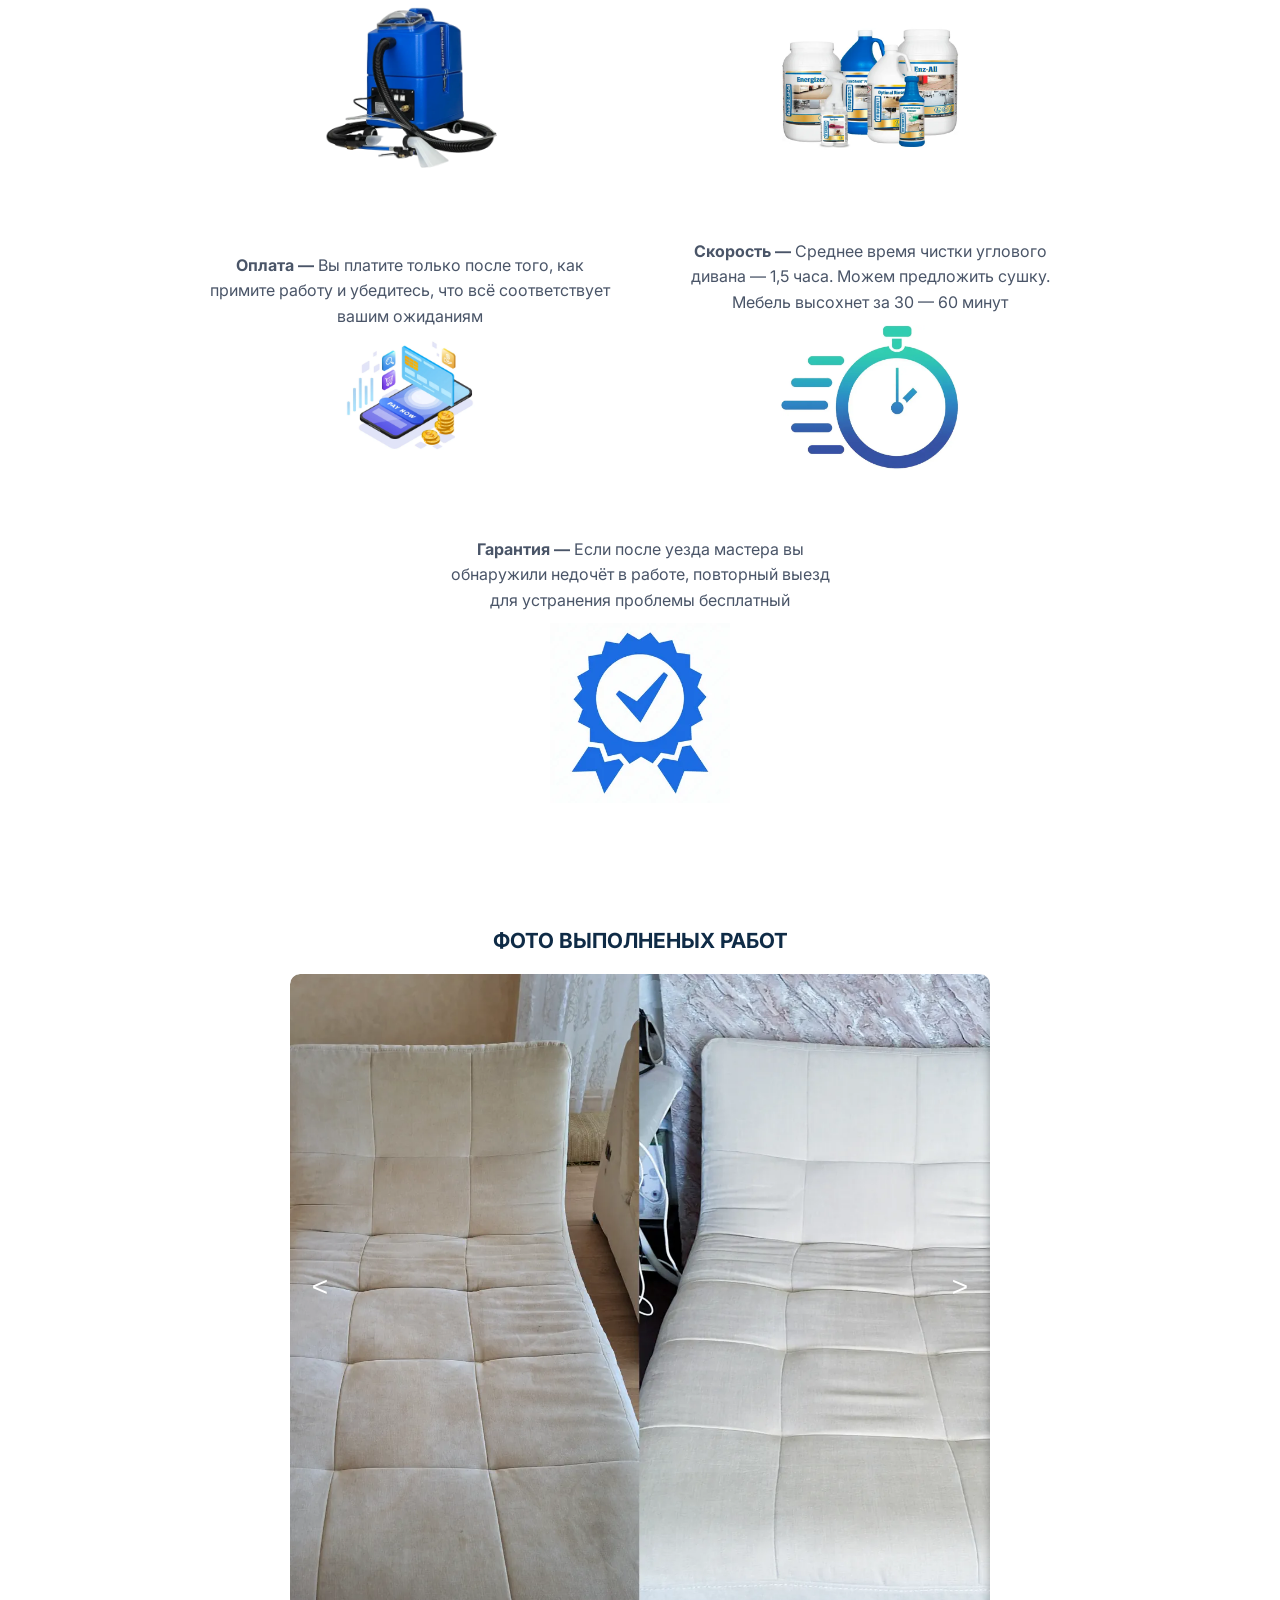
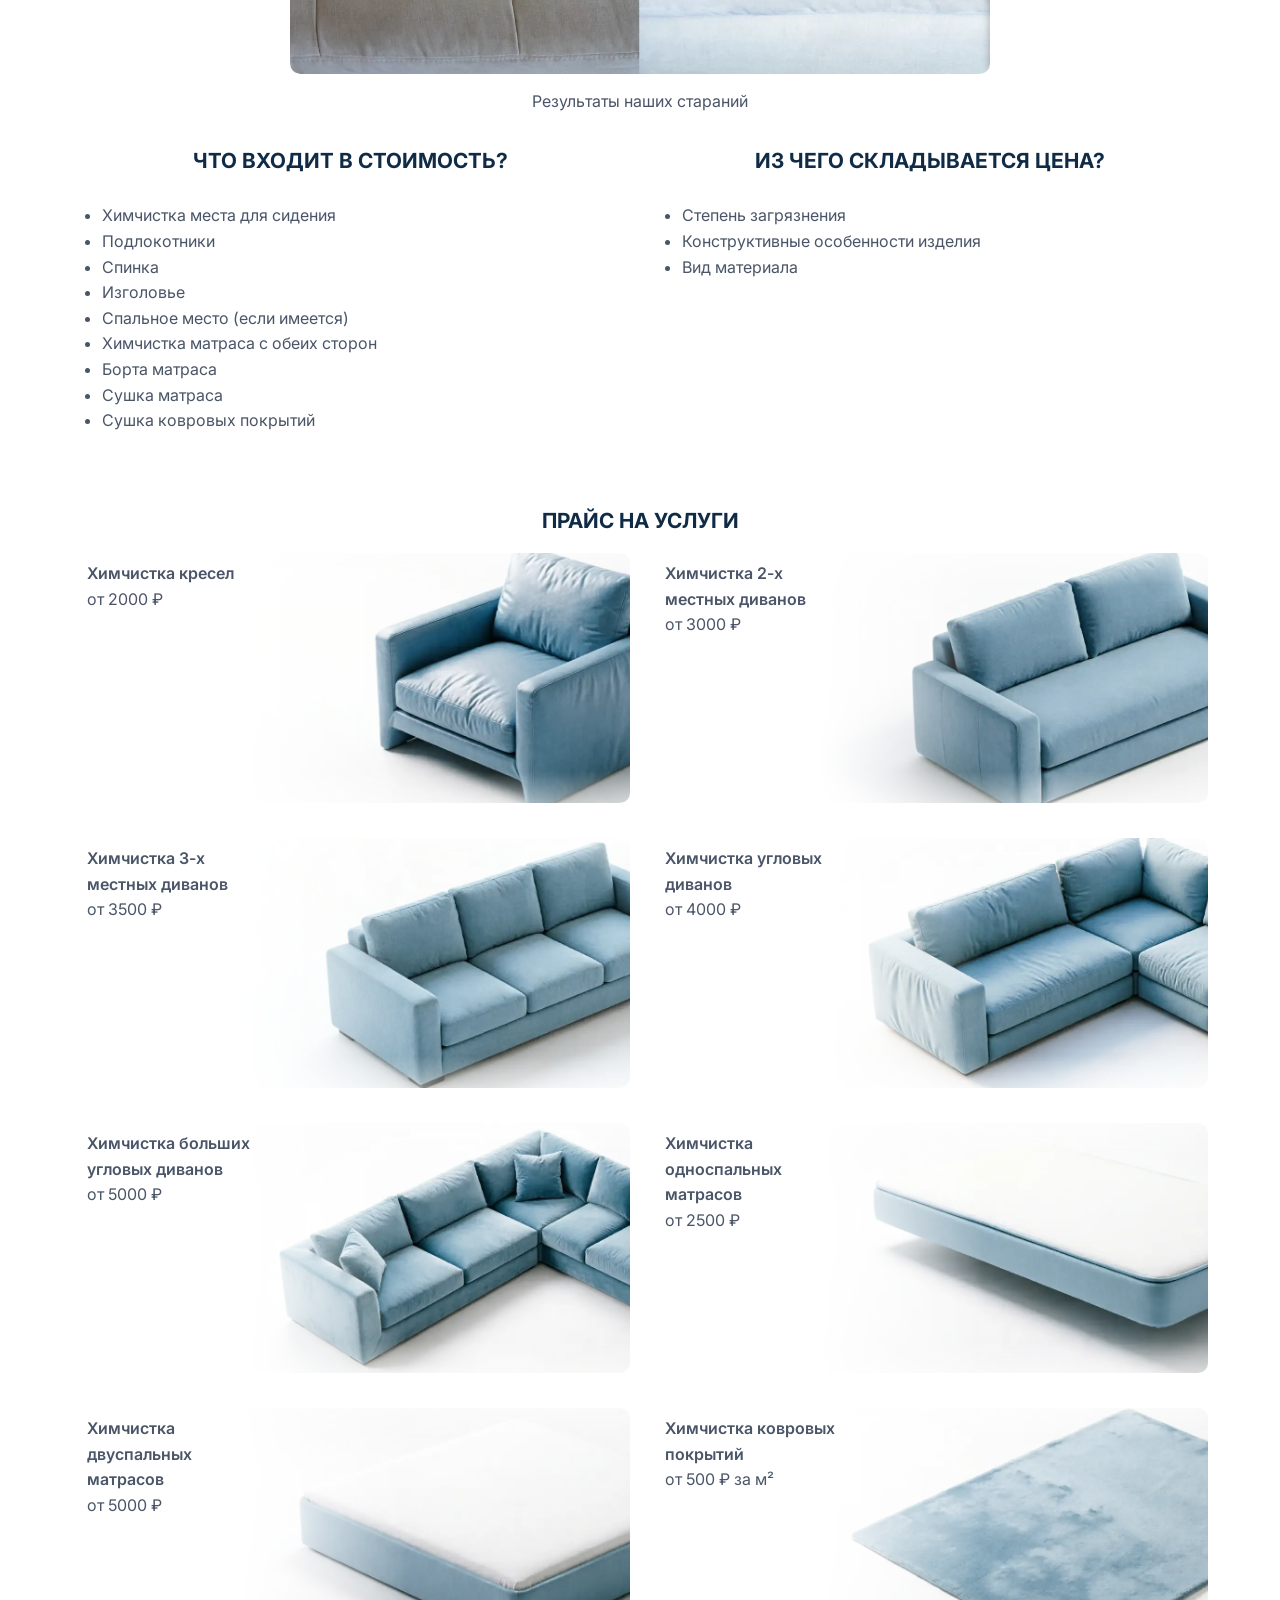
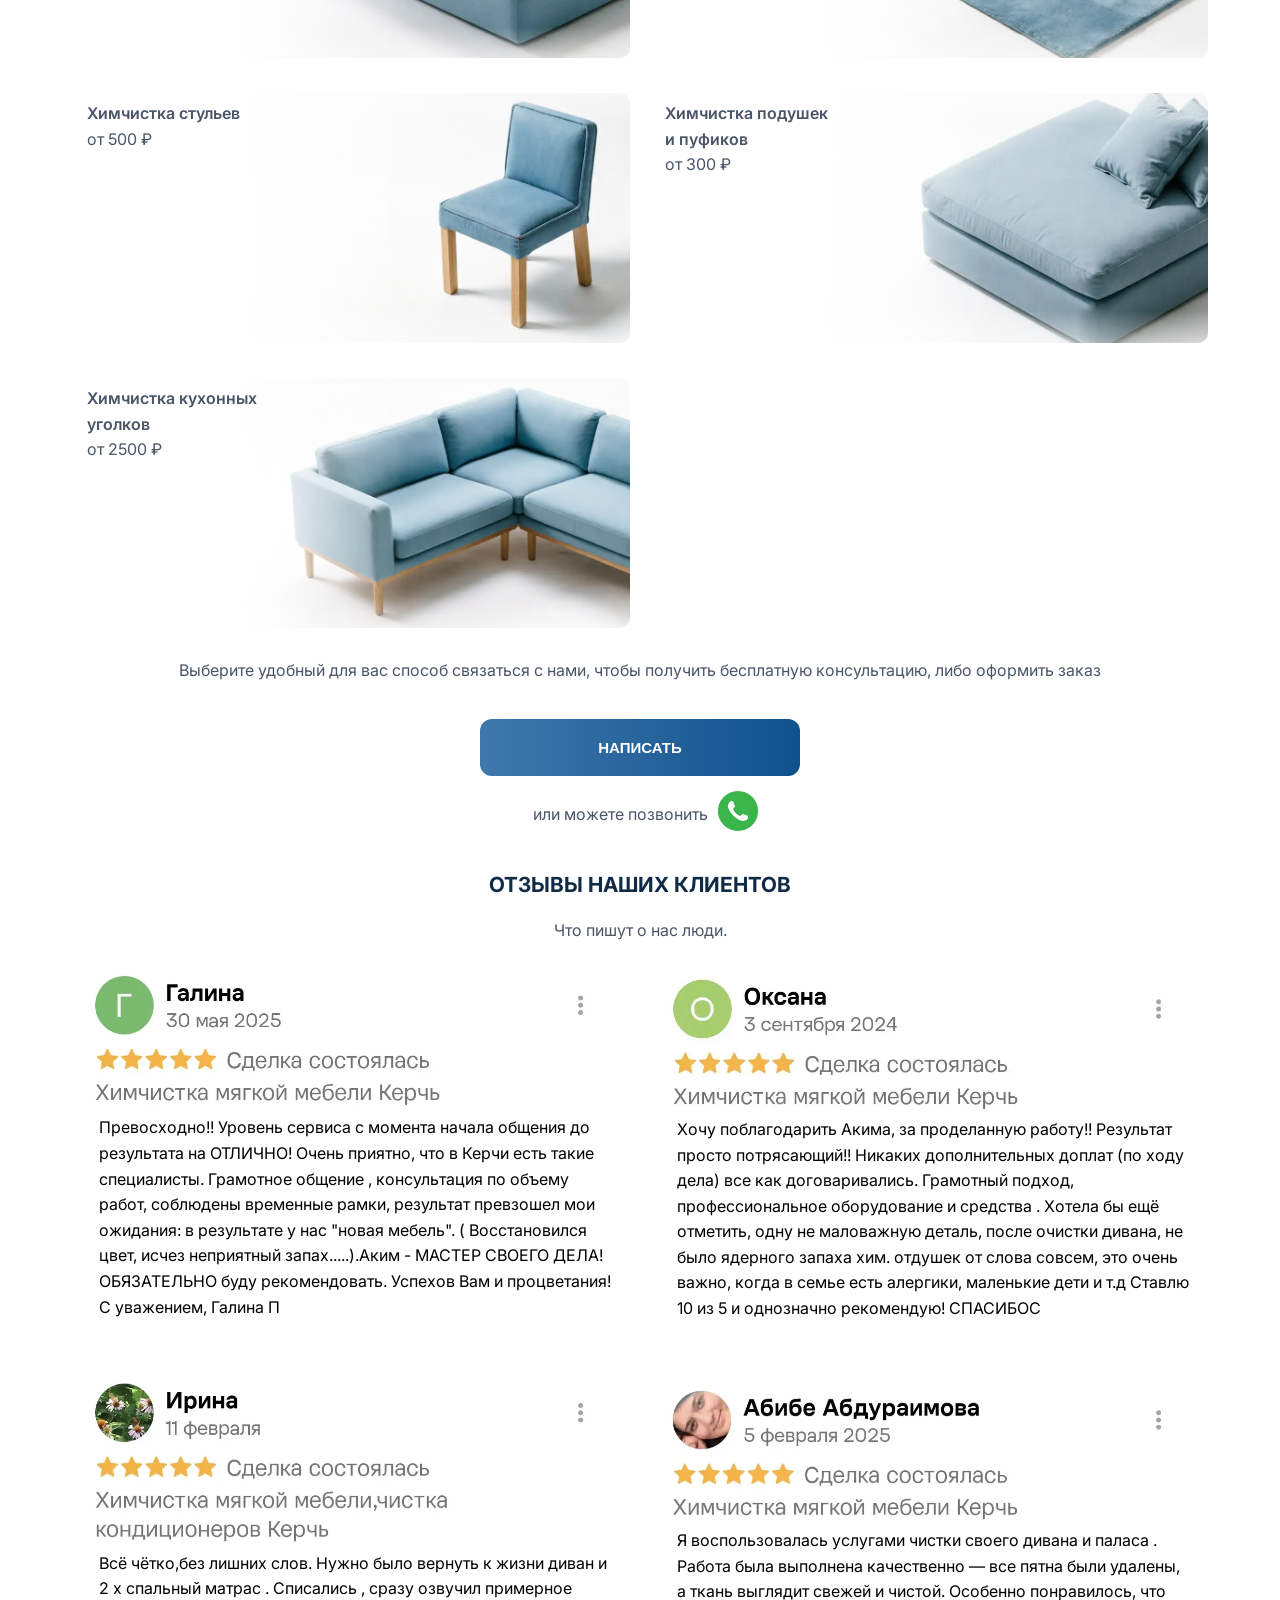
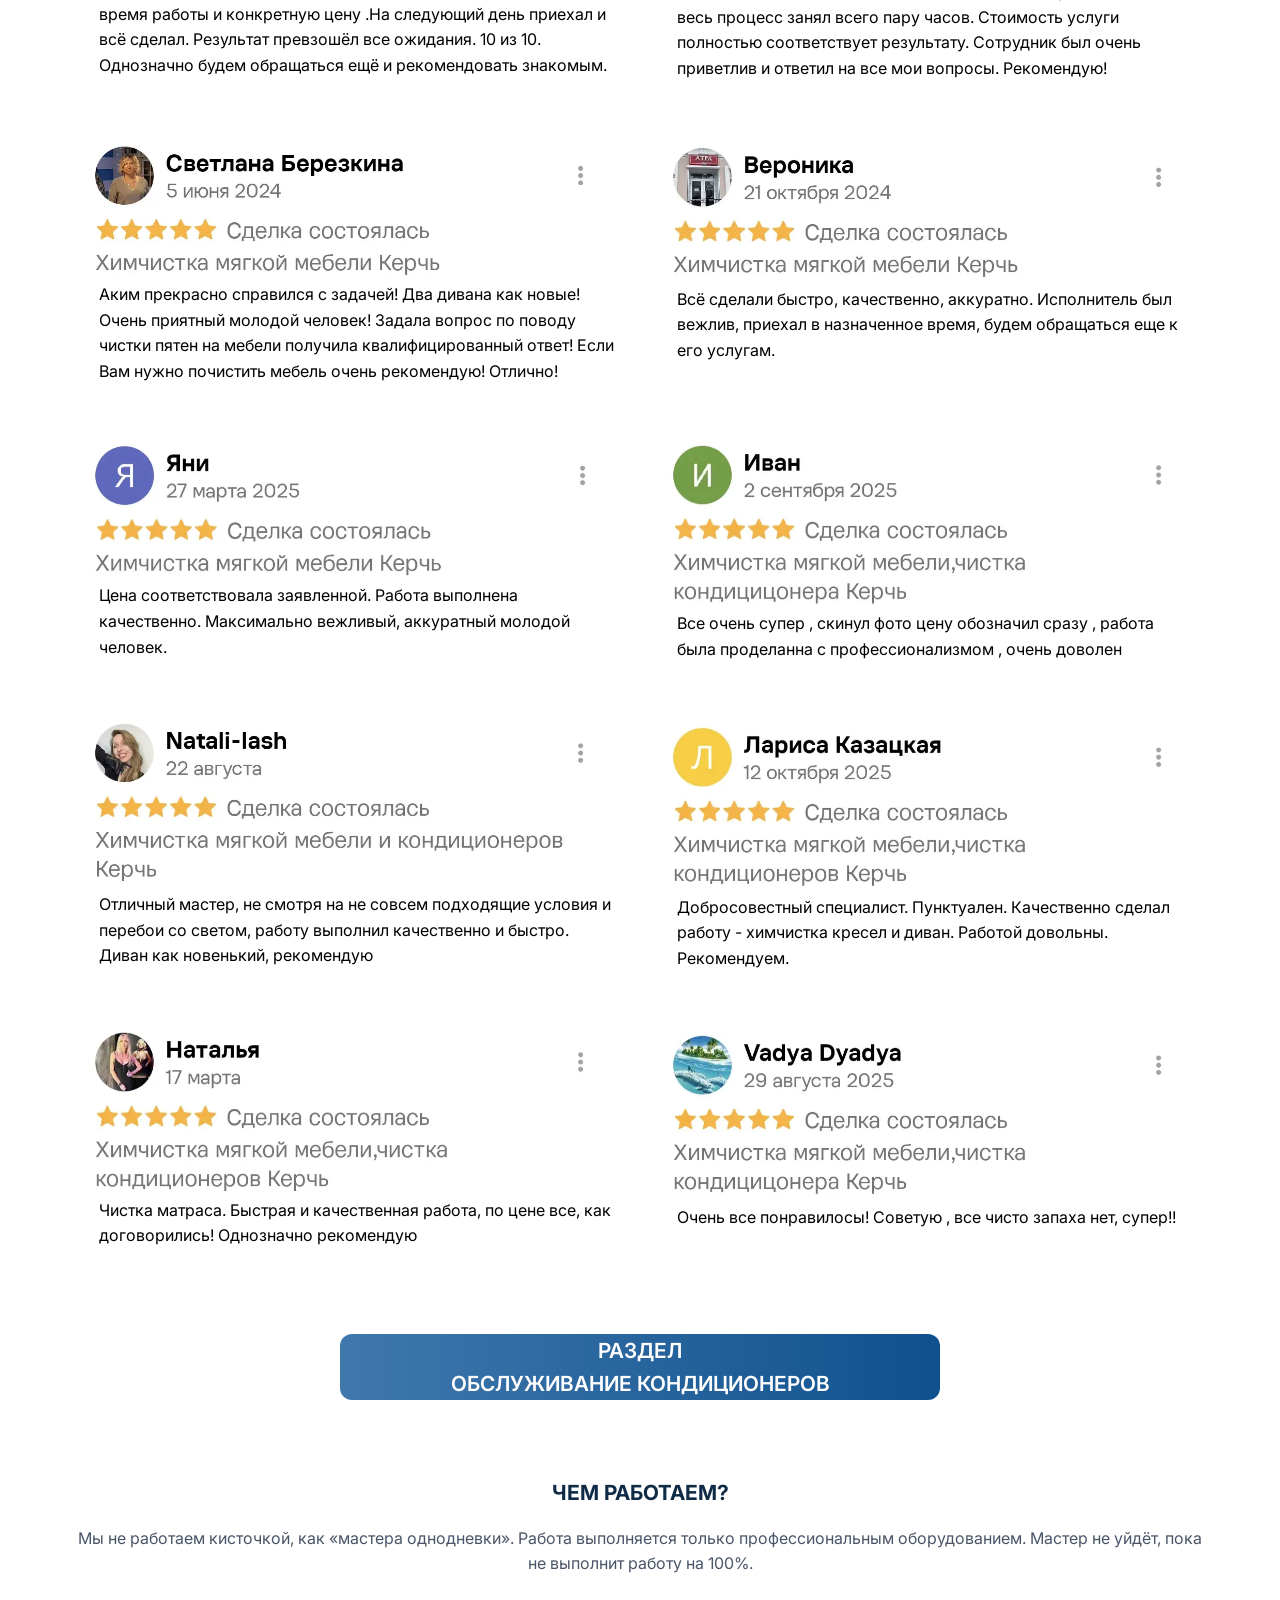
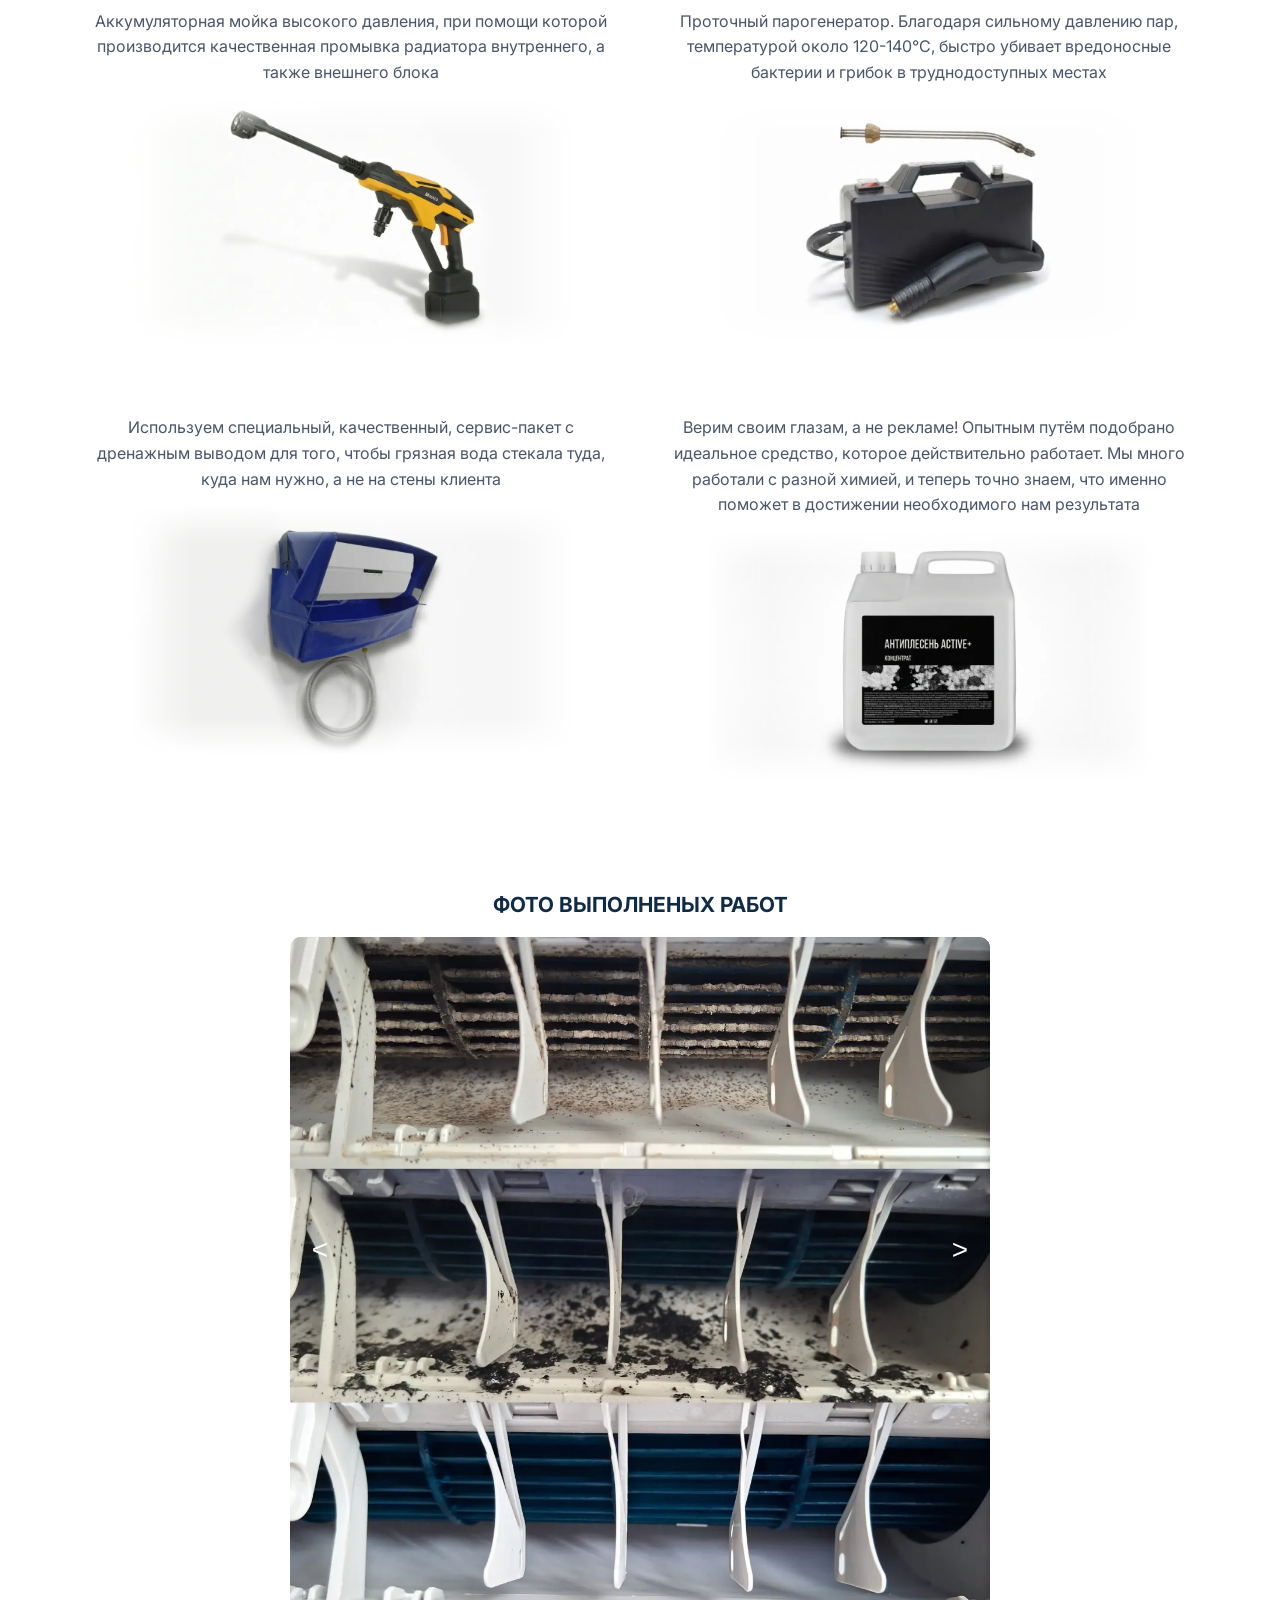
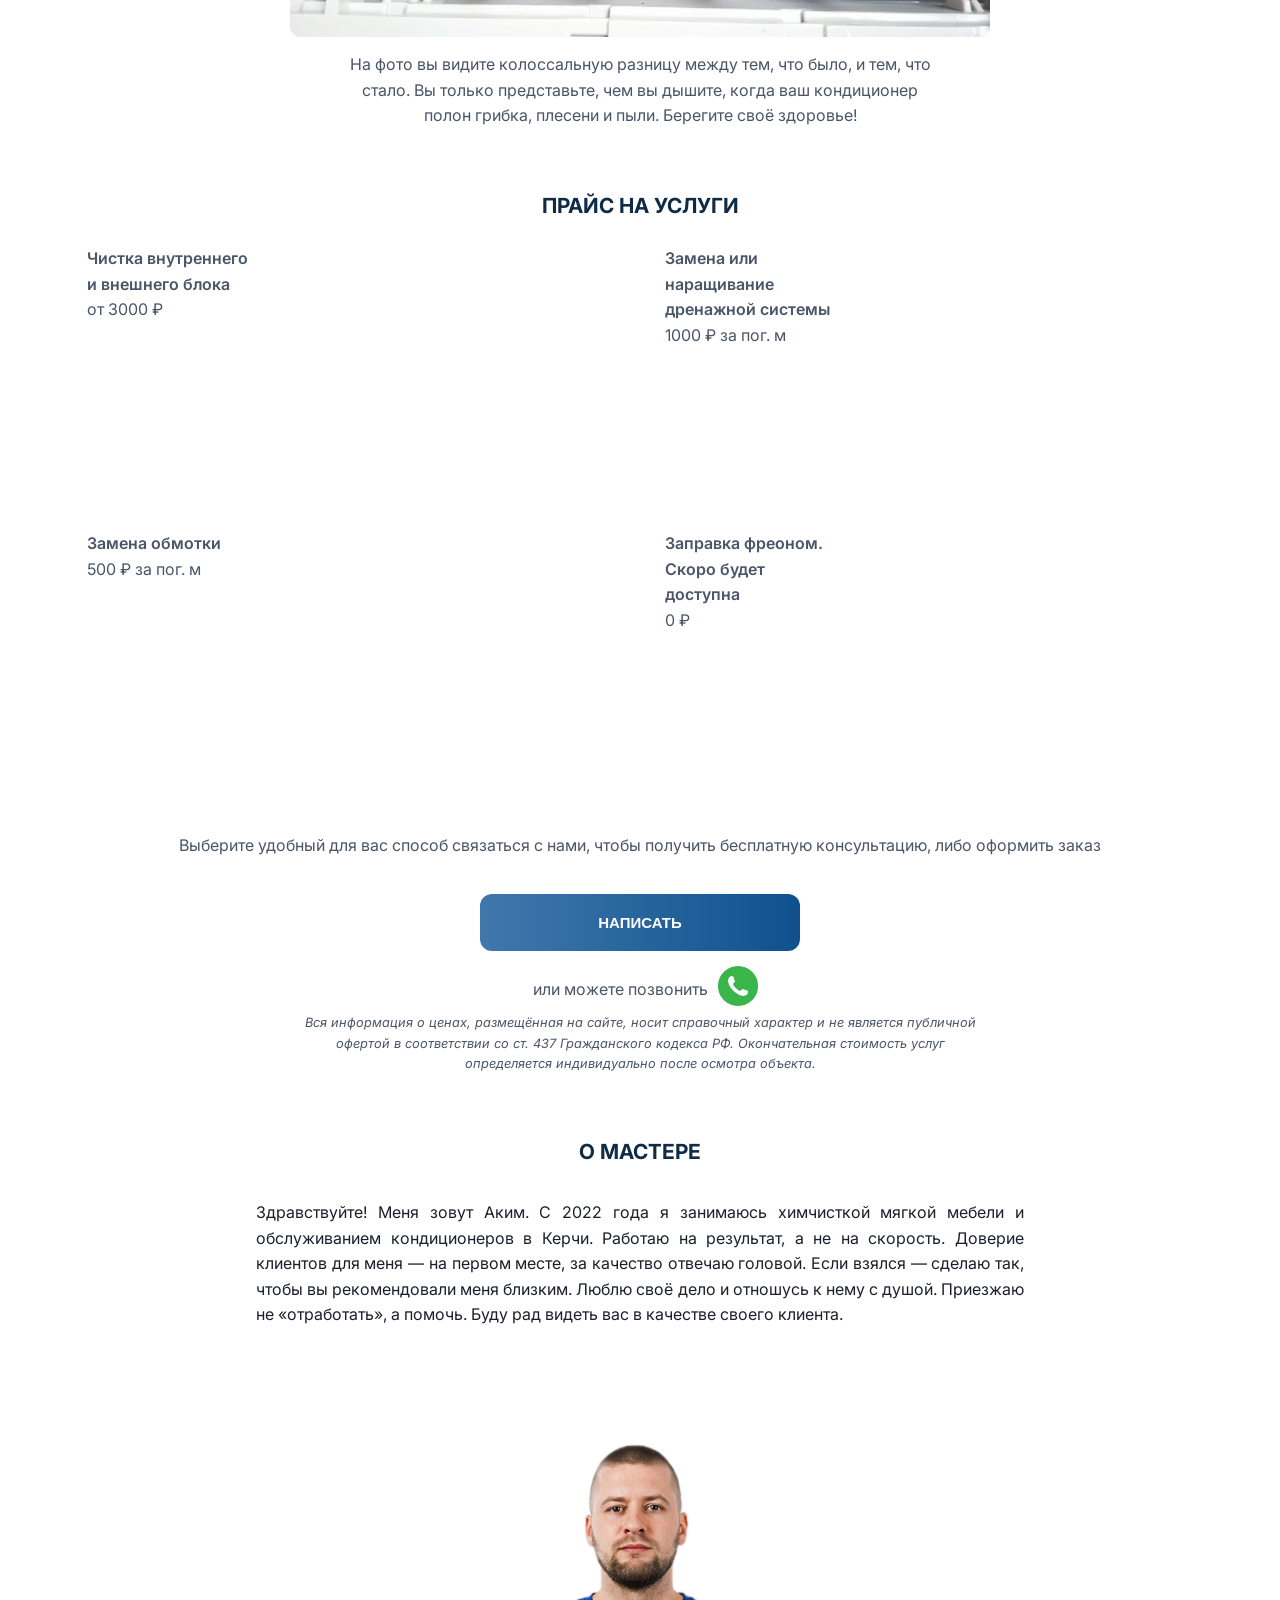
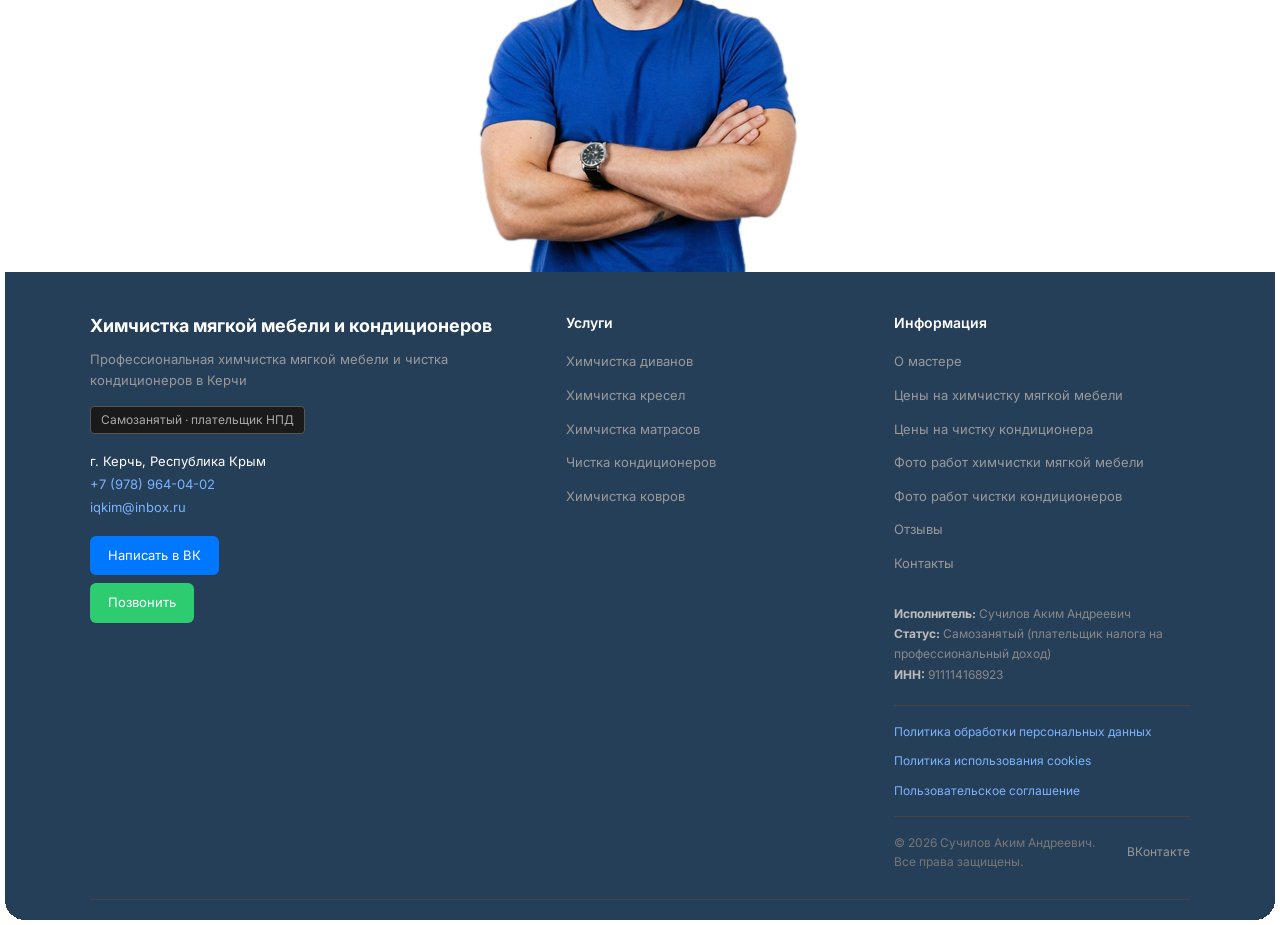
==== commit 9b9ac107: "ремонт плашки куки" ====
--- a/index.html
+++ b/index.html
@@ -4,7 +4,20 @@
     <meta charset="UTF-8">
     <meta name="viewport" content="width=device-width, initial-scale=1.0">
 
-    <!--ВСТАВИТЬ СЧЕТЧИК ЯНДЕКС МЕТРИКА-->
+        <!-- Yandex.Metrika counter -->
+    <script type="text/javascript">
+        (function(m,e,t,r,i,k,a){
+            m[i]=m[i]||function(){(m[i].a=m[i].a||[]).push(arguments)};
+            m[i].l=1*new Date();
+            for (var j = 0; j < document.scripts.length; j++) {if (document.scripts[j].src === r) { return; }}
+            k=e.createElement(t),a=e.getElementsByTagName(t)[0],k.async=1,k.src=r,a.parentNode.insertBefore(k,a)
+        })(window, document,'script','https://mc.yandex.ru/metrika/tag.js?id=113092019', 'ym');
+
+        ym(113092019, 'init', {ssr:true, webvisor:true, clickmap:true, ecommerce:"dataLayer", referrer: document.referrer, url: location.href, accurateTrackBounce:true, trackLinks:true});
+    </script>
+    <noscript><div><img src="https://mc.yandex.ru/watch/113092019" style="position:absolute; left:-9999px;" alt="" /></div></noscript>
+    <!-- /Yandex.Metrika counter -->
+    
 
     <title>Химчистка мебели Керчь</title>
     <link rel="stylesheet" href="styles/style.css">
@@ -715,13 +728,13 @@
     // Если пользователь ещё не принял — показываем через 1 секунду
     if (!localStorage.getItem('cookieAccepted')) {
         setTimeout(() => {
-            cookieBanner.classList.add('visible');
+            cookieBanner.classList.add('show');
         }, 1000);
     }
 
     // По клику — скрываем и запоминаем
     cookieAccept.addEventListener('click', () => {
-        cookieBanner.classList.remove('visible');
+        cookieBanner.classList.remove('show');
         localStorage.setItem('cookieAccepted', 'true');
     });
 </script>
--- a/styles/style.css
+++ b/styles/style.css
@@ -34,7 +34,7 @@
 
 .scroll-top {
     position: fixed;
-    bottom: 20px;
+    bottom: calc(20px + env(safe-area-inset-bottom));
     right: 20px;
     width: 48px;
     height: 48px;
@@ -903,7 +903,7 @@
     transition: transform 0.3s ease;
 }
 
-.cookie-banner.visible {
+.cookie-banner.show {
     transform: translateY(0);
 }
 
@@ -1093,6 +1093,14 @@
 
     .price-list-col {
         flex: 1;
+    }
+
+    .scroll-top {
+        bottom: calc(70px + env(safe-area-inset-bottom));
+        right: 15px;
+        width: 44px;
+        height: 44px;
+        font-size: 22px;
     }
 }
 
@@ -1201,7 +1209,7 @@
     }
 
     .card-label {
-        font-size: 0.5rem;
+        font-size: 1rem;
     }
 
     .card-img {
@@ -1211,10 +1219,6 @@
 
     .section-content h2 {
         font-size: 1.3rem;
-    }
-
-    .card-label{
-        font-size: 1rem;
     }
 
     #him,
@@ -1310,11 +1314,35 @@
         left: -150px;
     }
 
-    .about-master{
+    .about-master {
         max-width: 800px;
         width: 100%;
         margin: 0 auto;
     }
+
+    /* ===== COOKIE НА ДЕСКТОПЕ — МАЛЕНЬКАЯ СПРАВА ===== */
+
+    .cookie-banner {
+        left: auto;
+        right: 20px;
+        bottom: 20px;
+        max-width: 350px;
+        border-radius: 12px;
+        flex-direction: column;
+        align-items: flex-start;
+        text-align: left;
+        padding: 16px 20px;
+        box-shadow: 0 8px 24px rgba(0, 0, 0, 0.2);
+        transform: none;
+        opacity: 0;
+        visibility: hidden;
+        transition: opacity 0.3s ease, visibility 0.3s ease;
+    }
+
+    .cookie-banner.show {
+        opacity: 1;
+        visibility: visible;
+    }
 }
 
 
@@ -1369,7 +1397,7 @@
         font-size: 1.6rem;
     }
 
-    .card-label{
+    .card-label {
         font-size: 1rem;
     }
 
@@ -1407,7 +1435,10 @@
         font-size: 17px !important;
     }
 
-    .split-title,
+    .split-title {
+        font-size: 1.6rem;
+    }
+
     .split-subtitle {
         font-size: 1.1rem !important;
     }
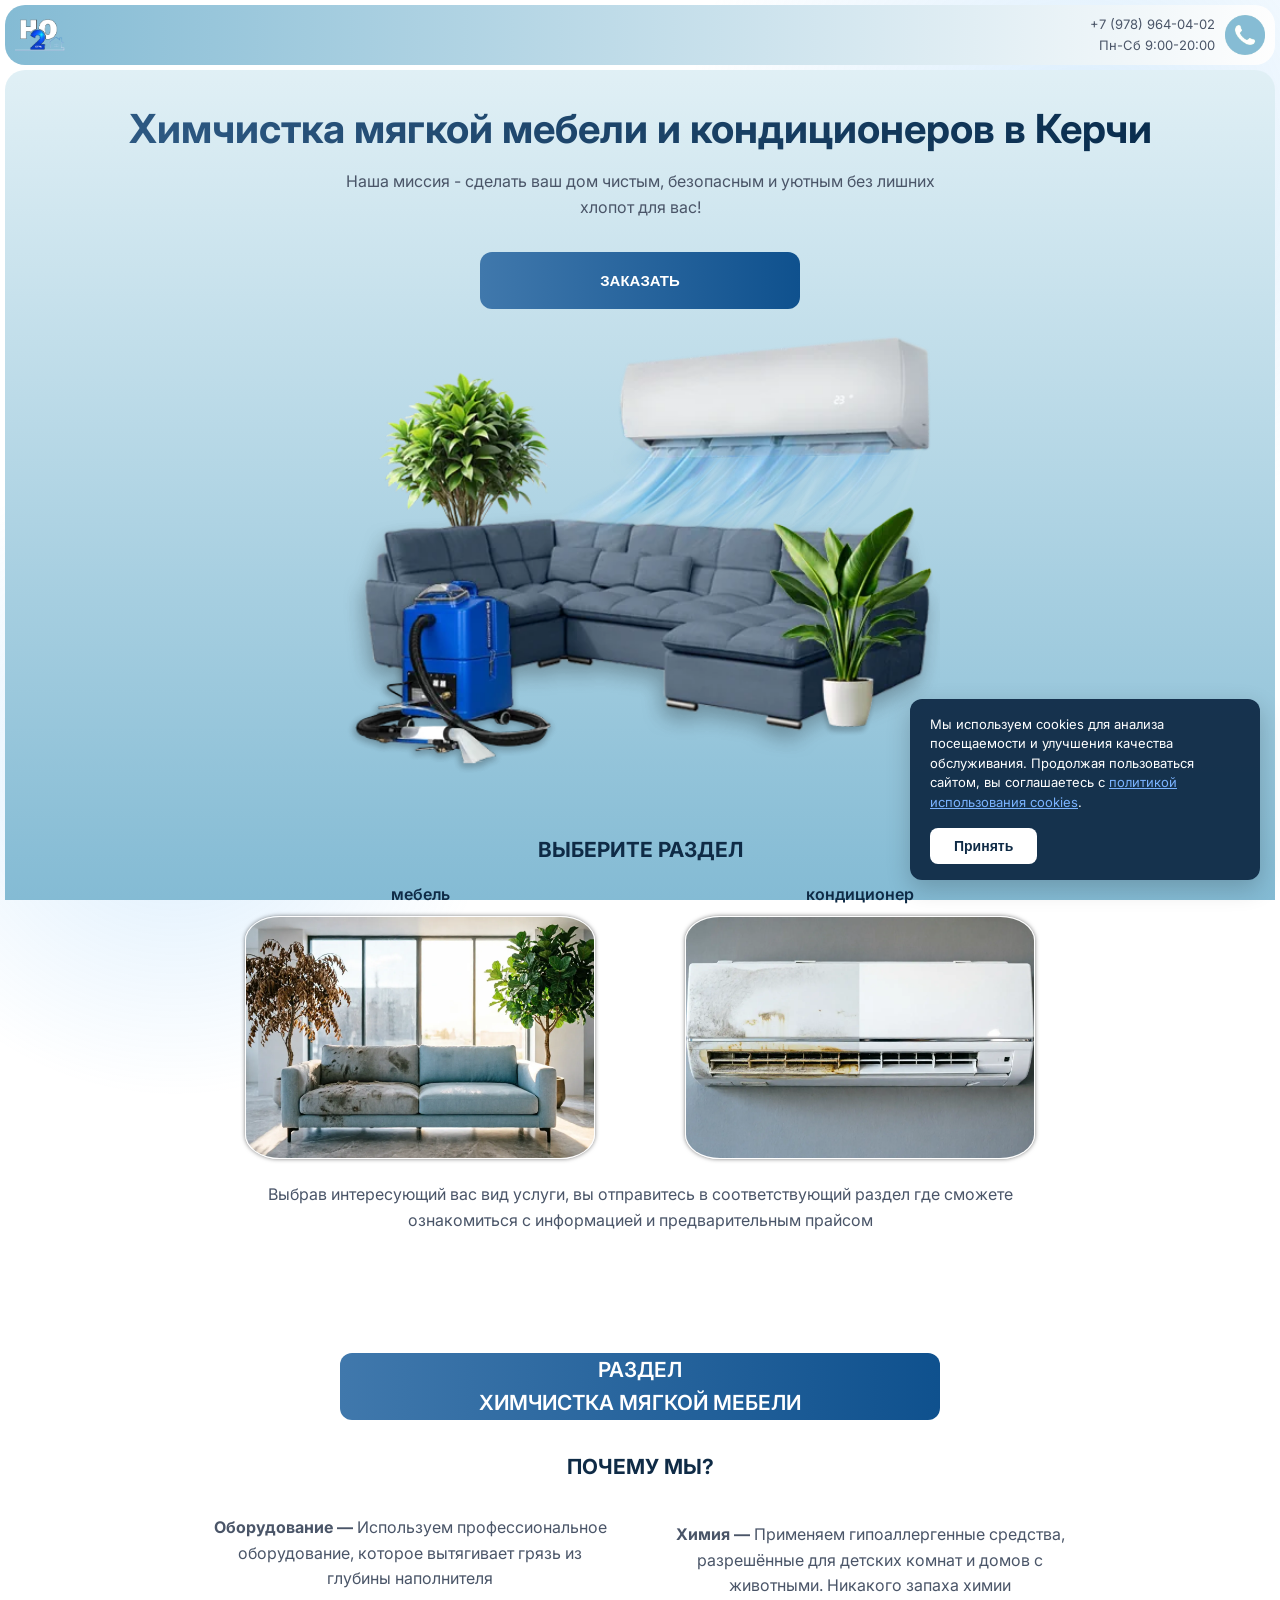
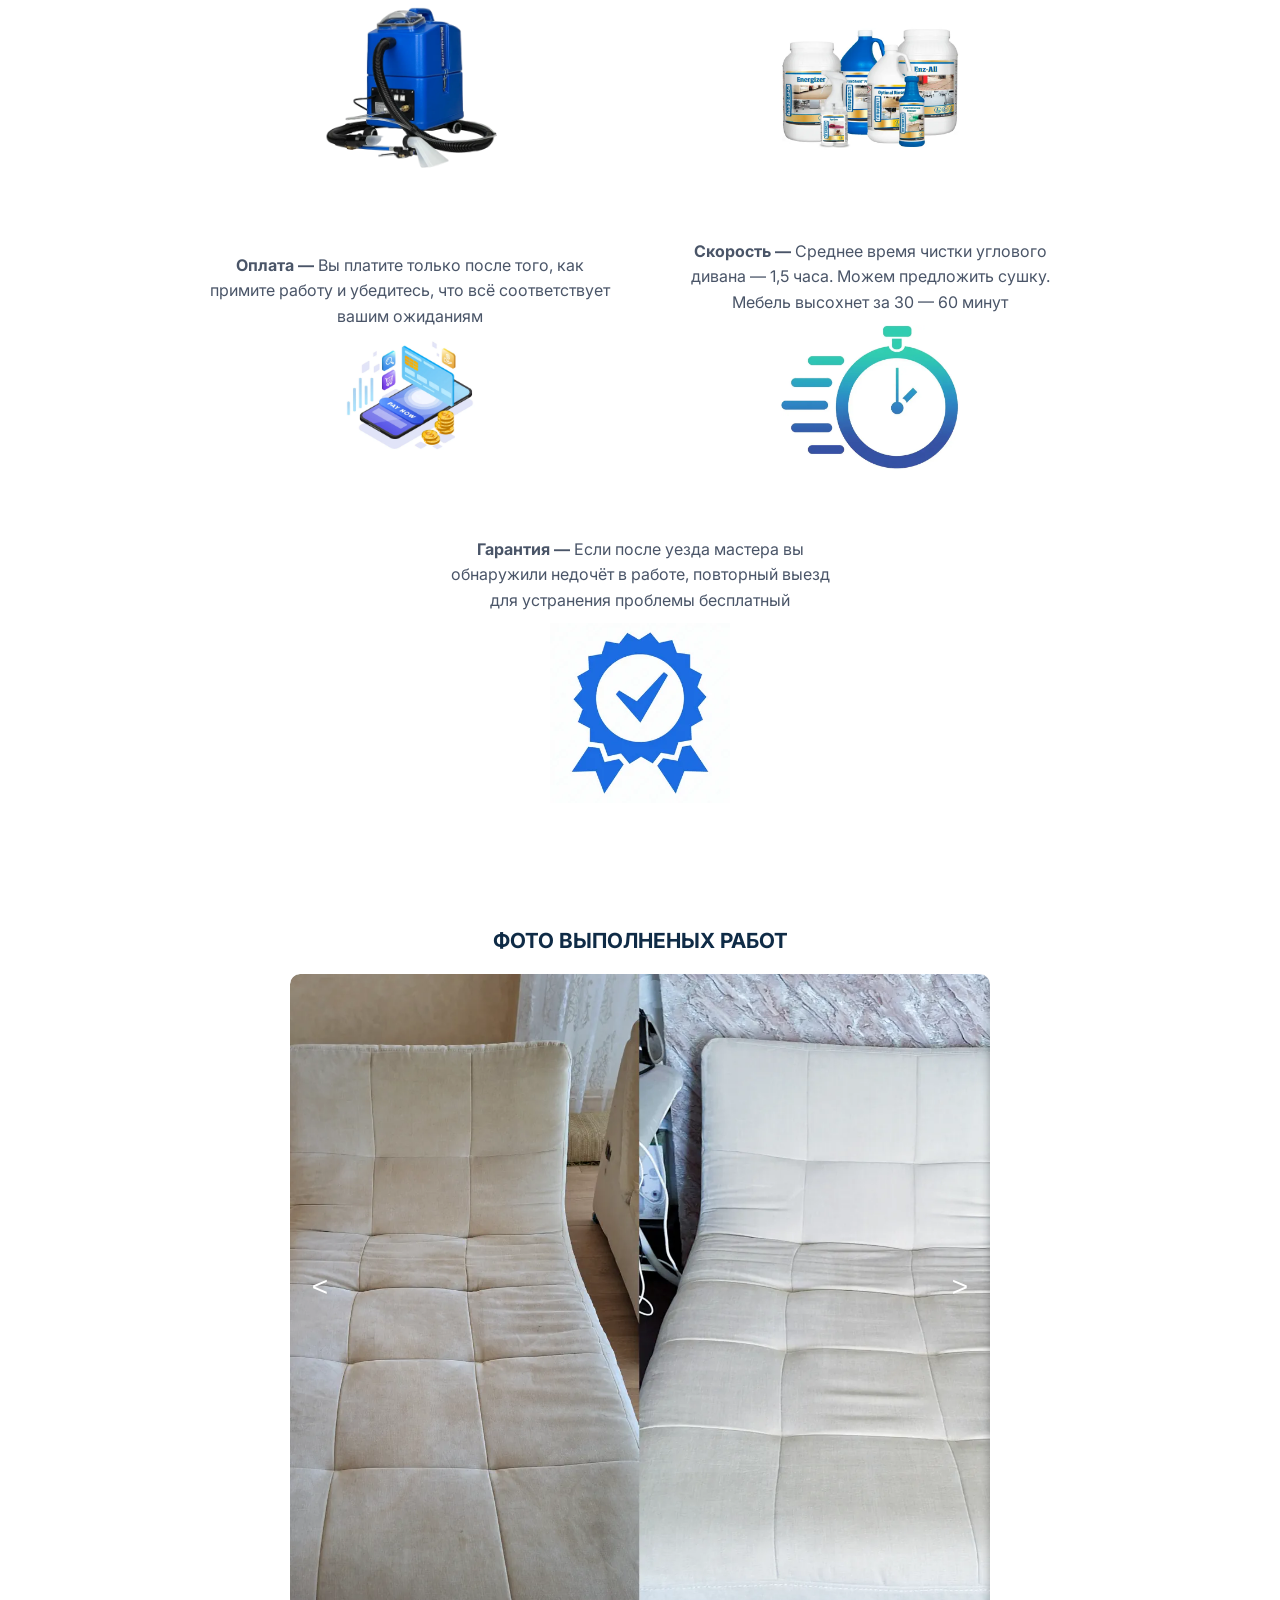
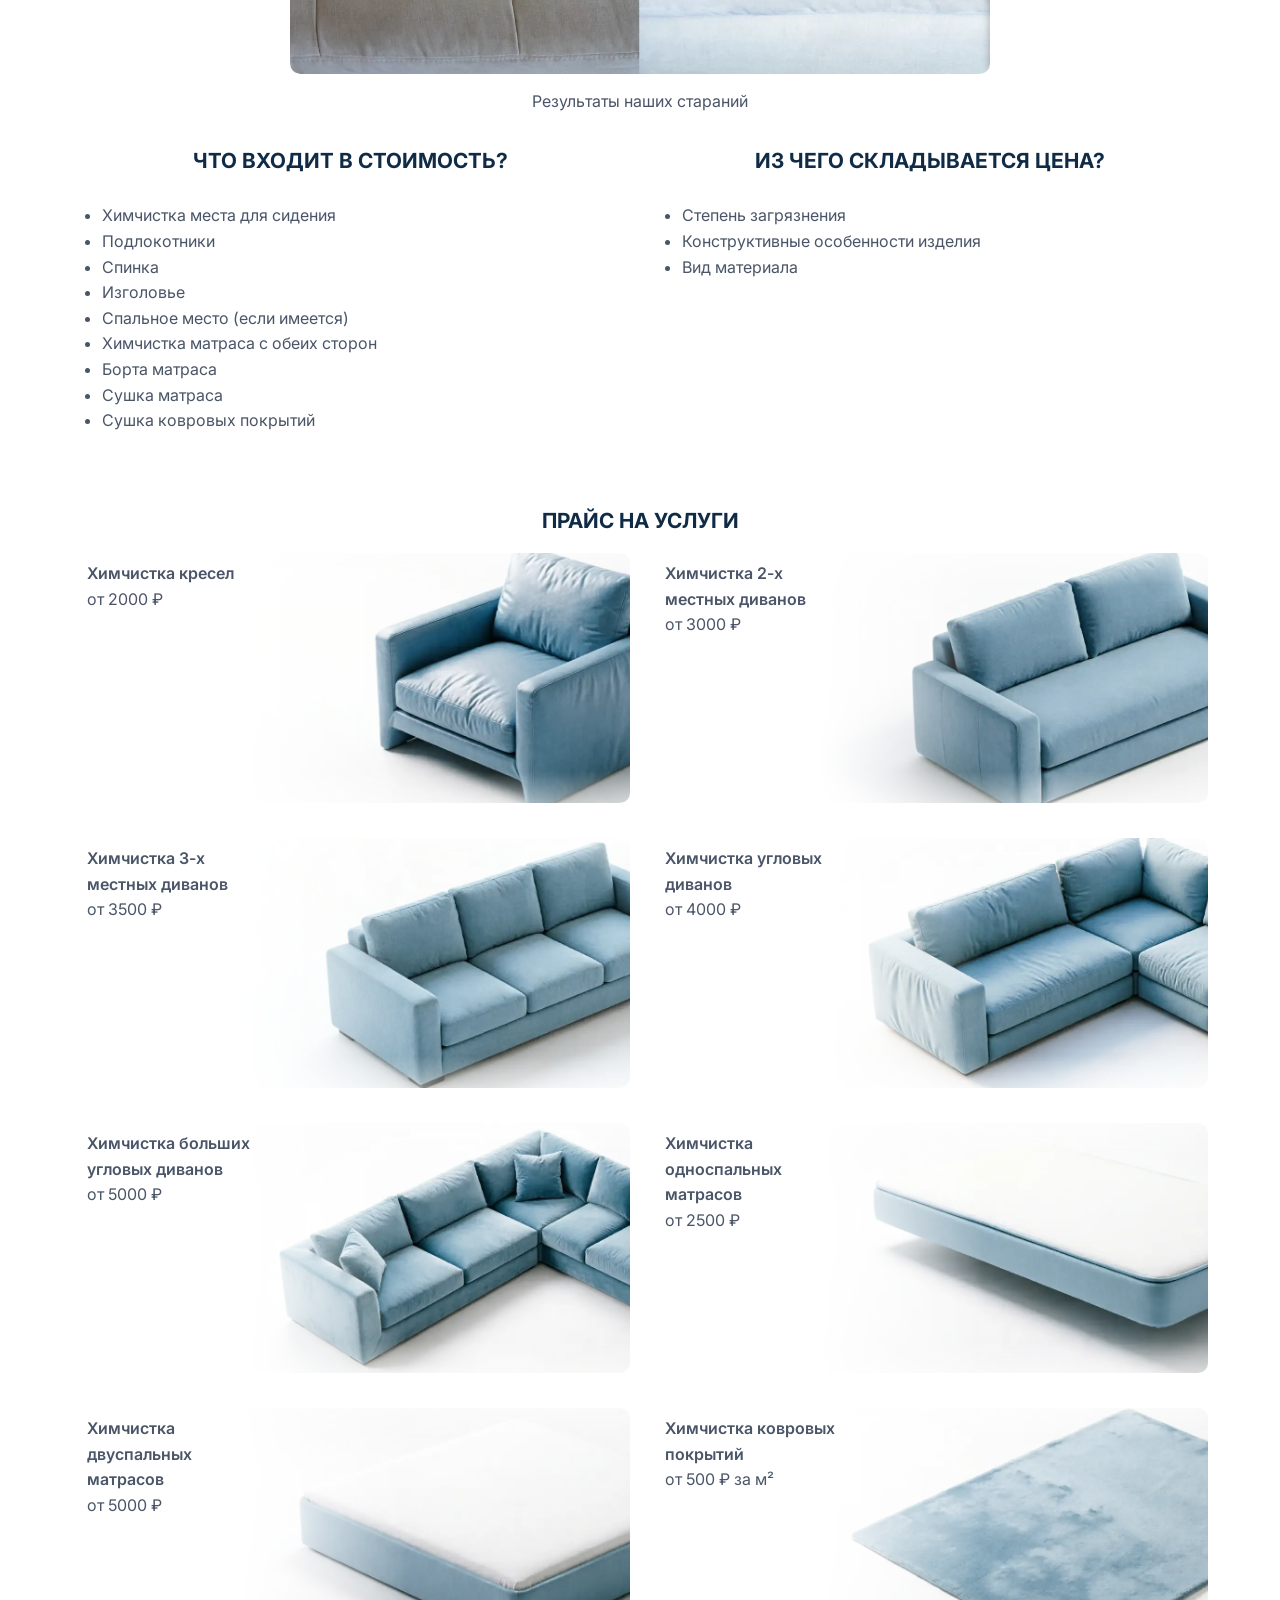
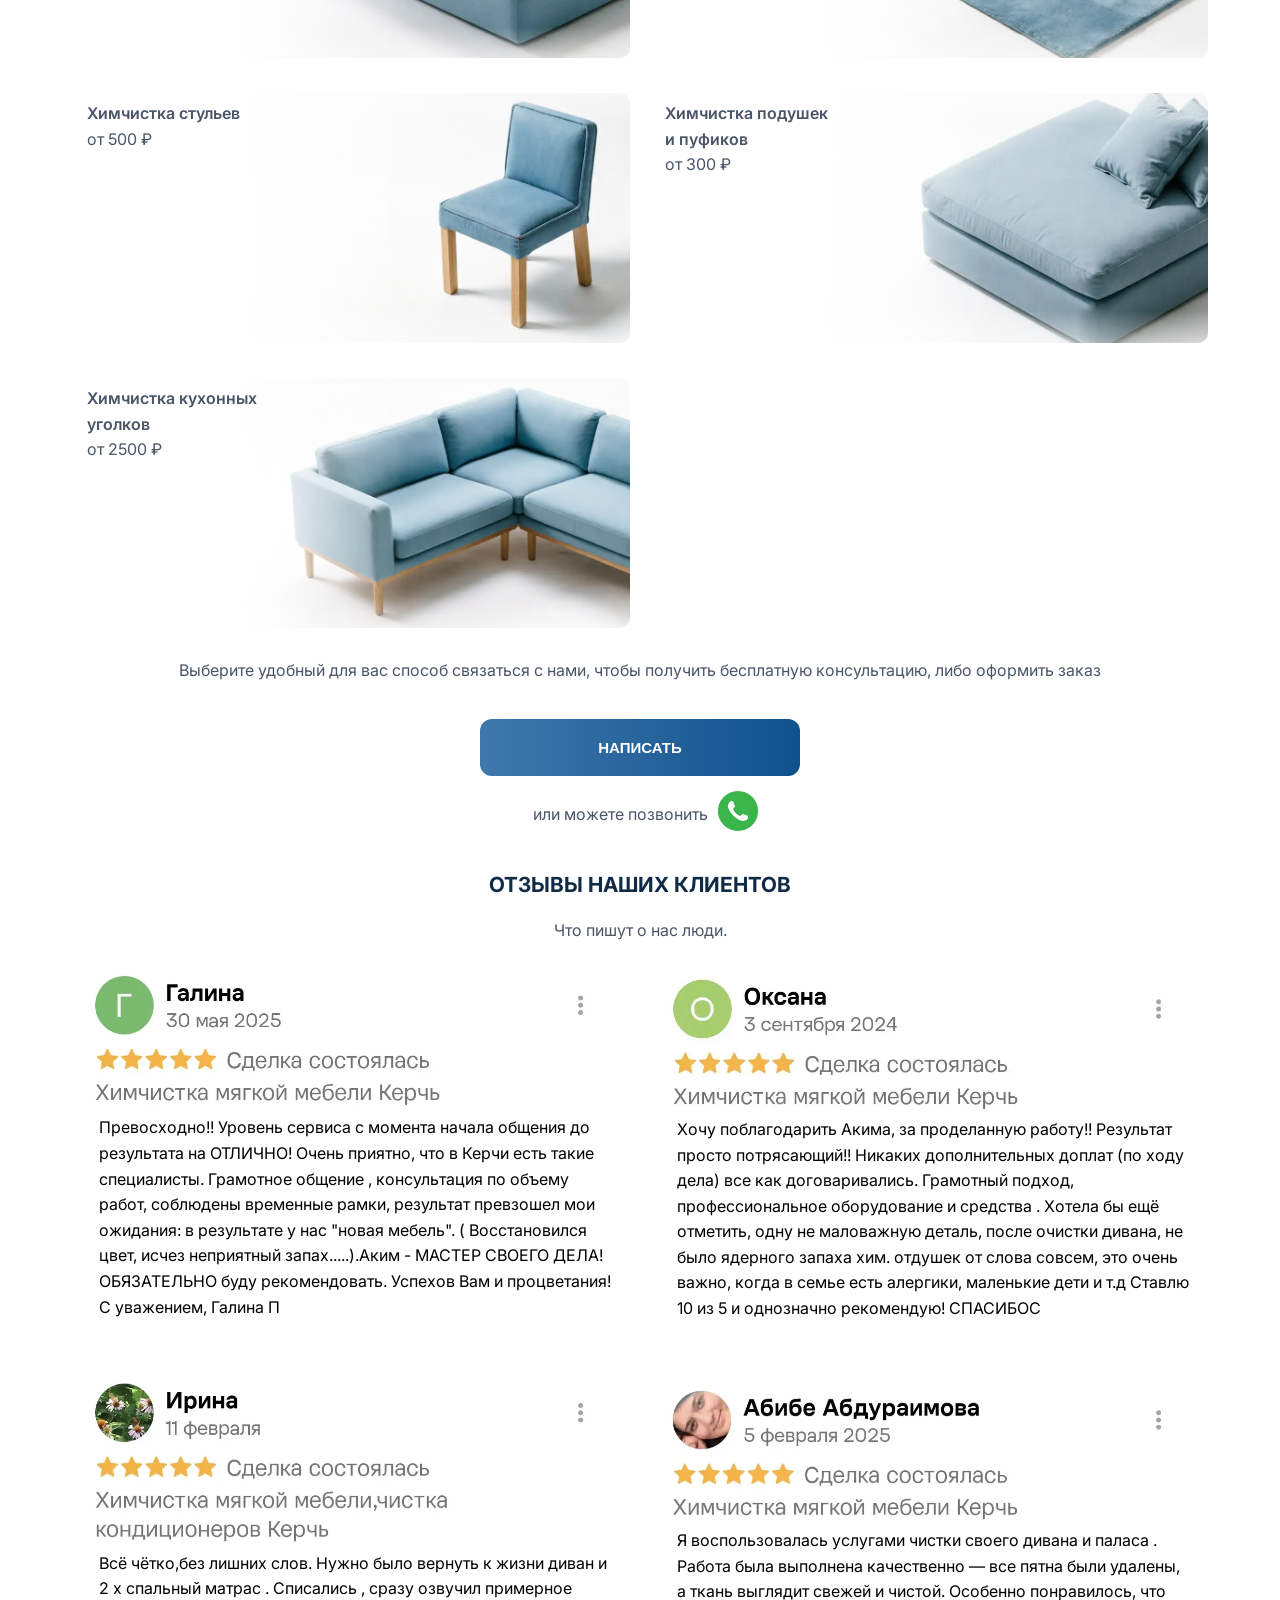
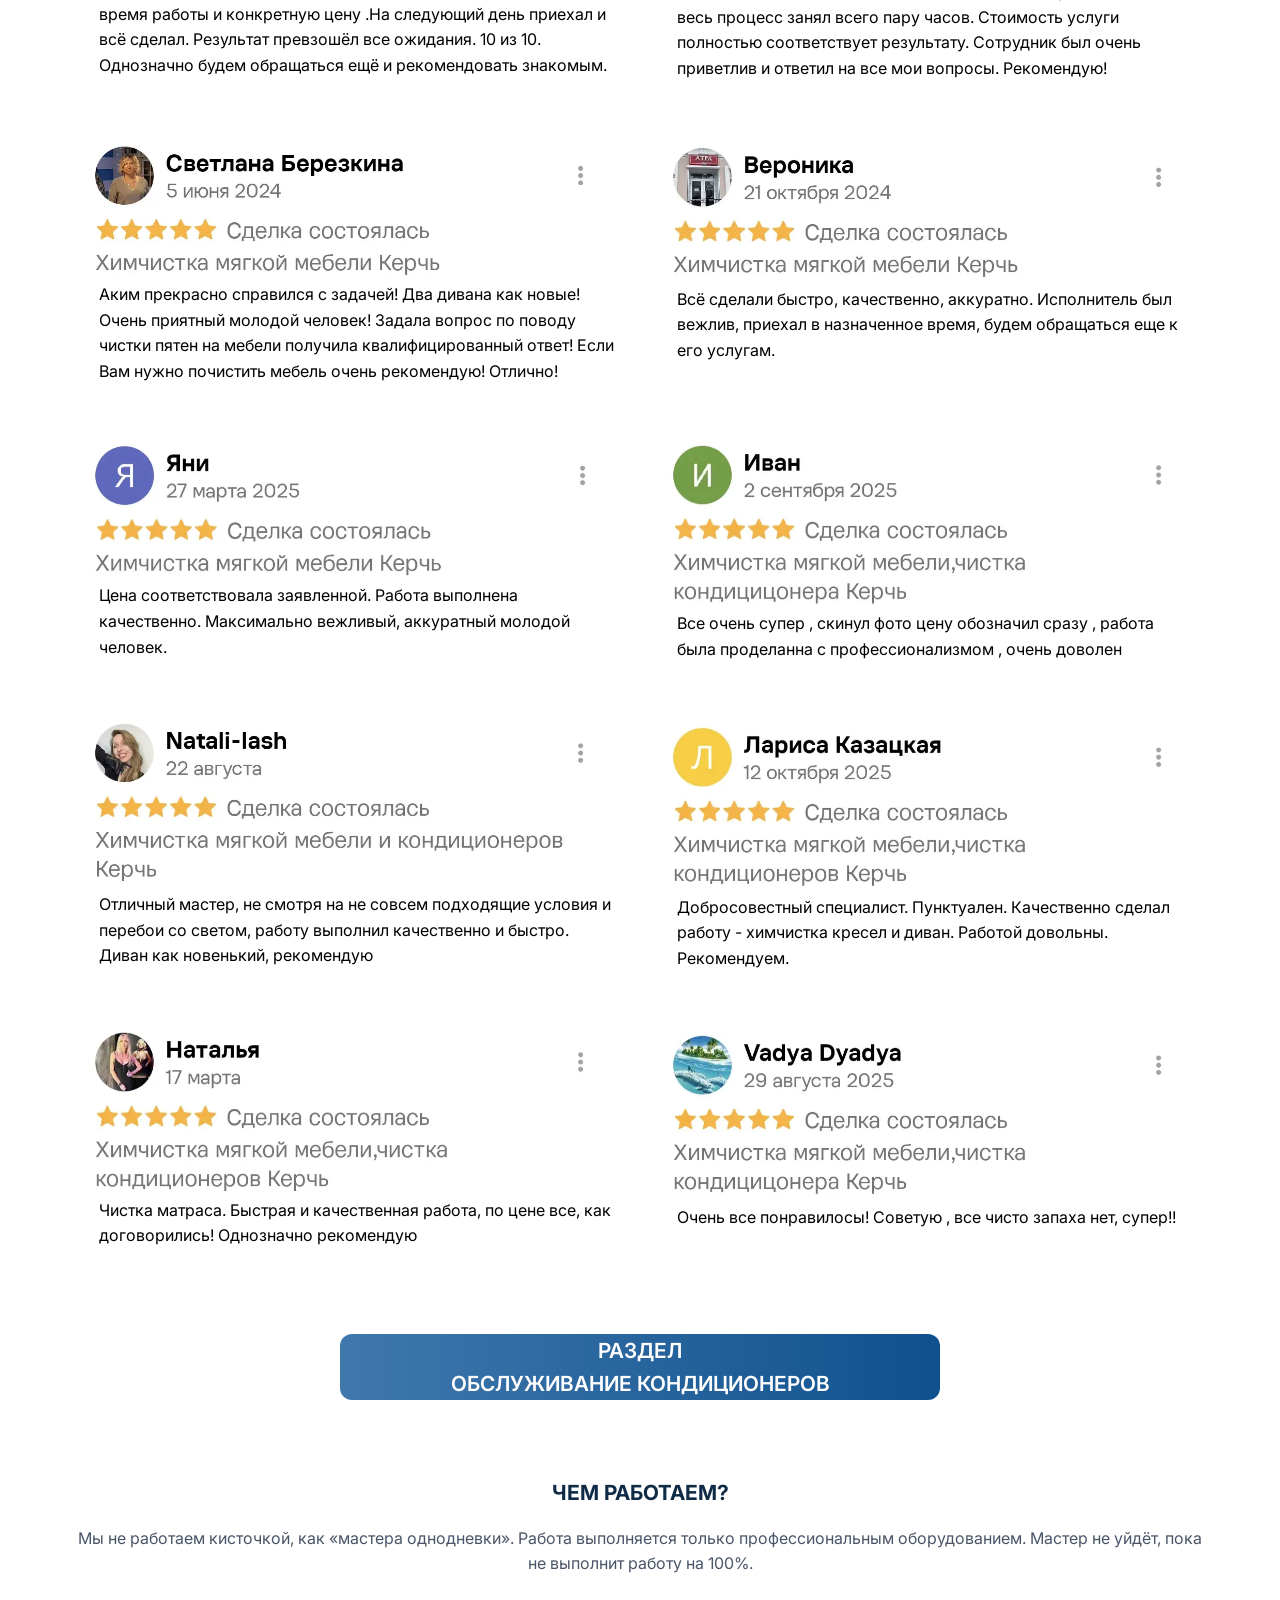
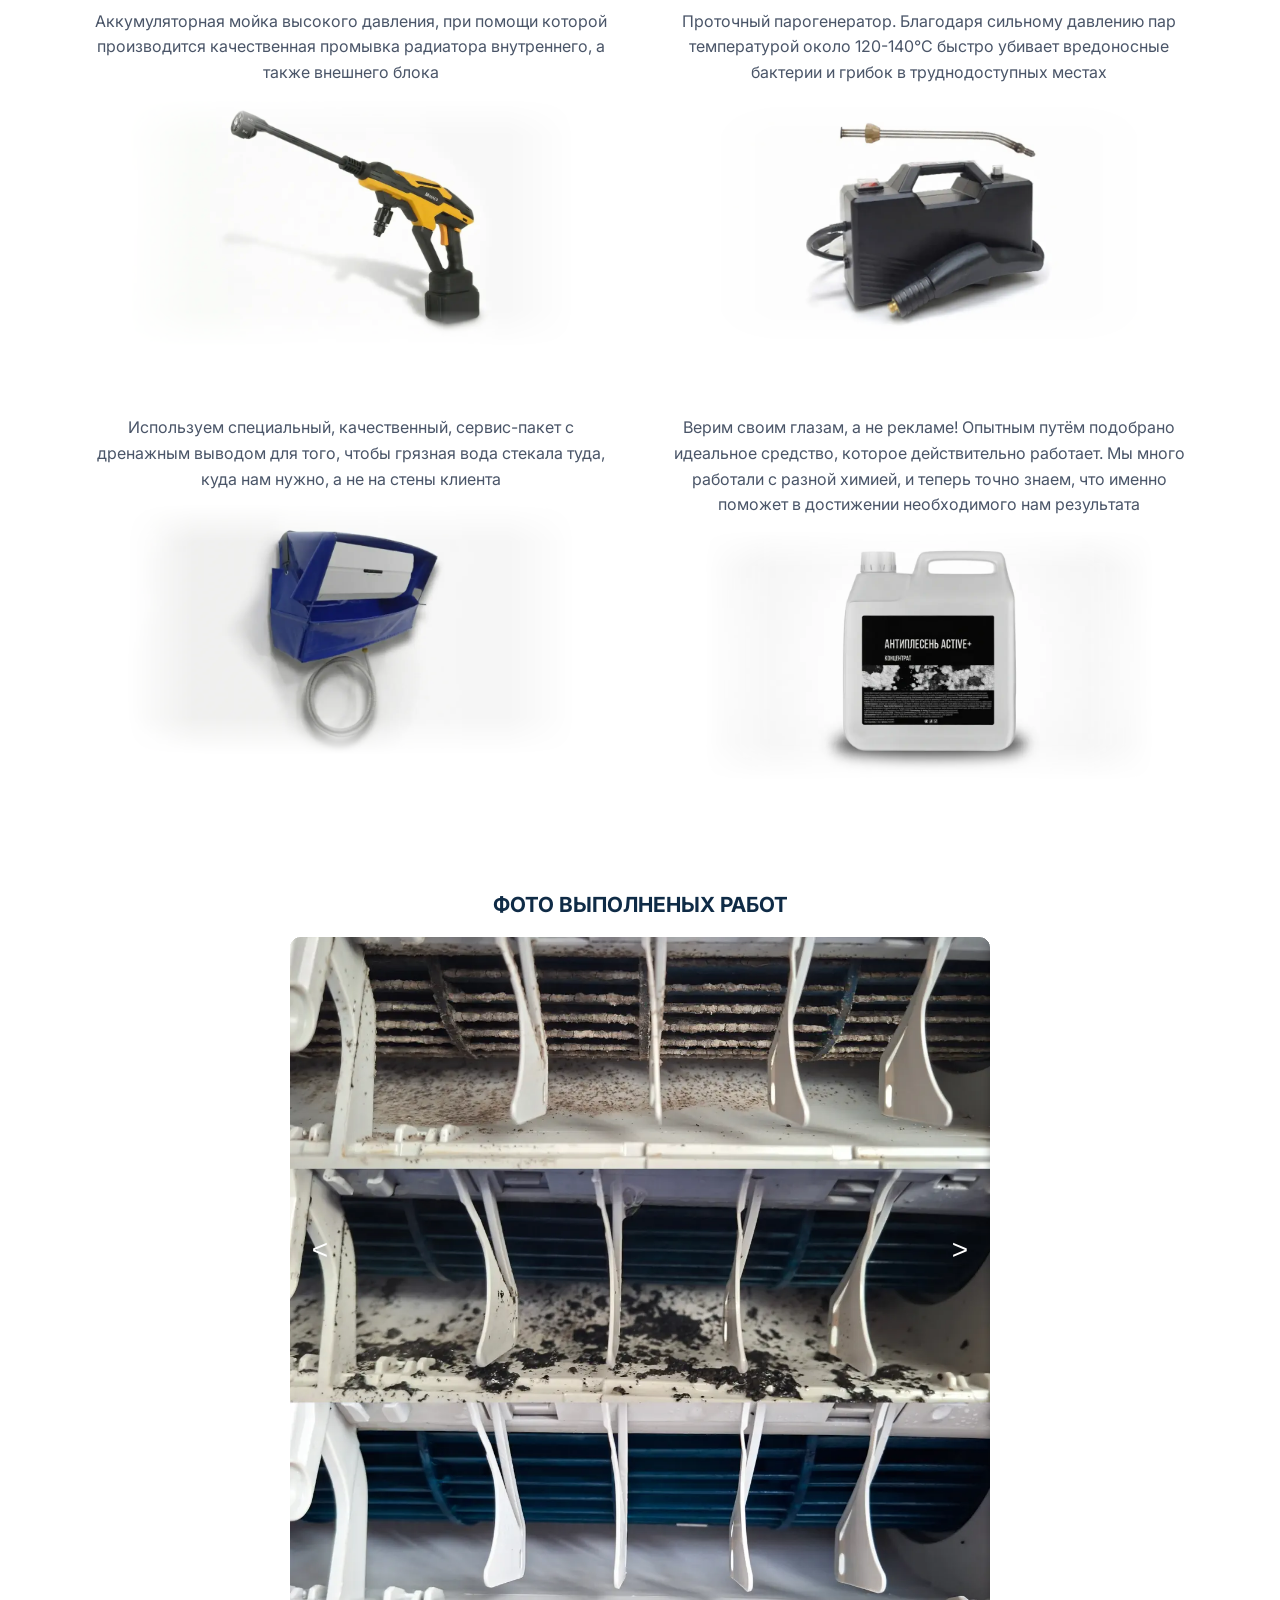
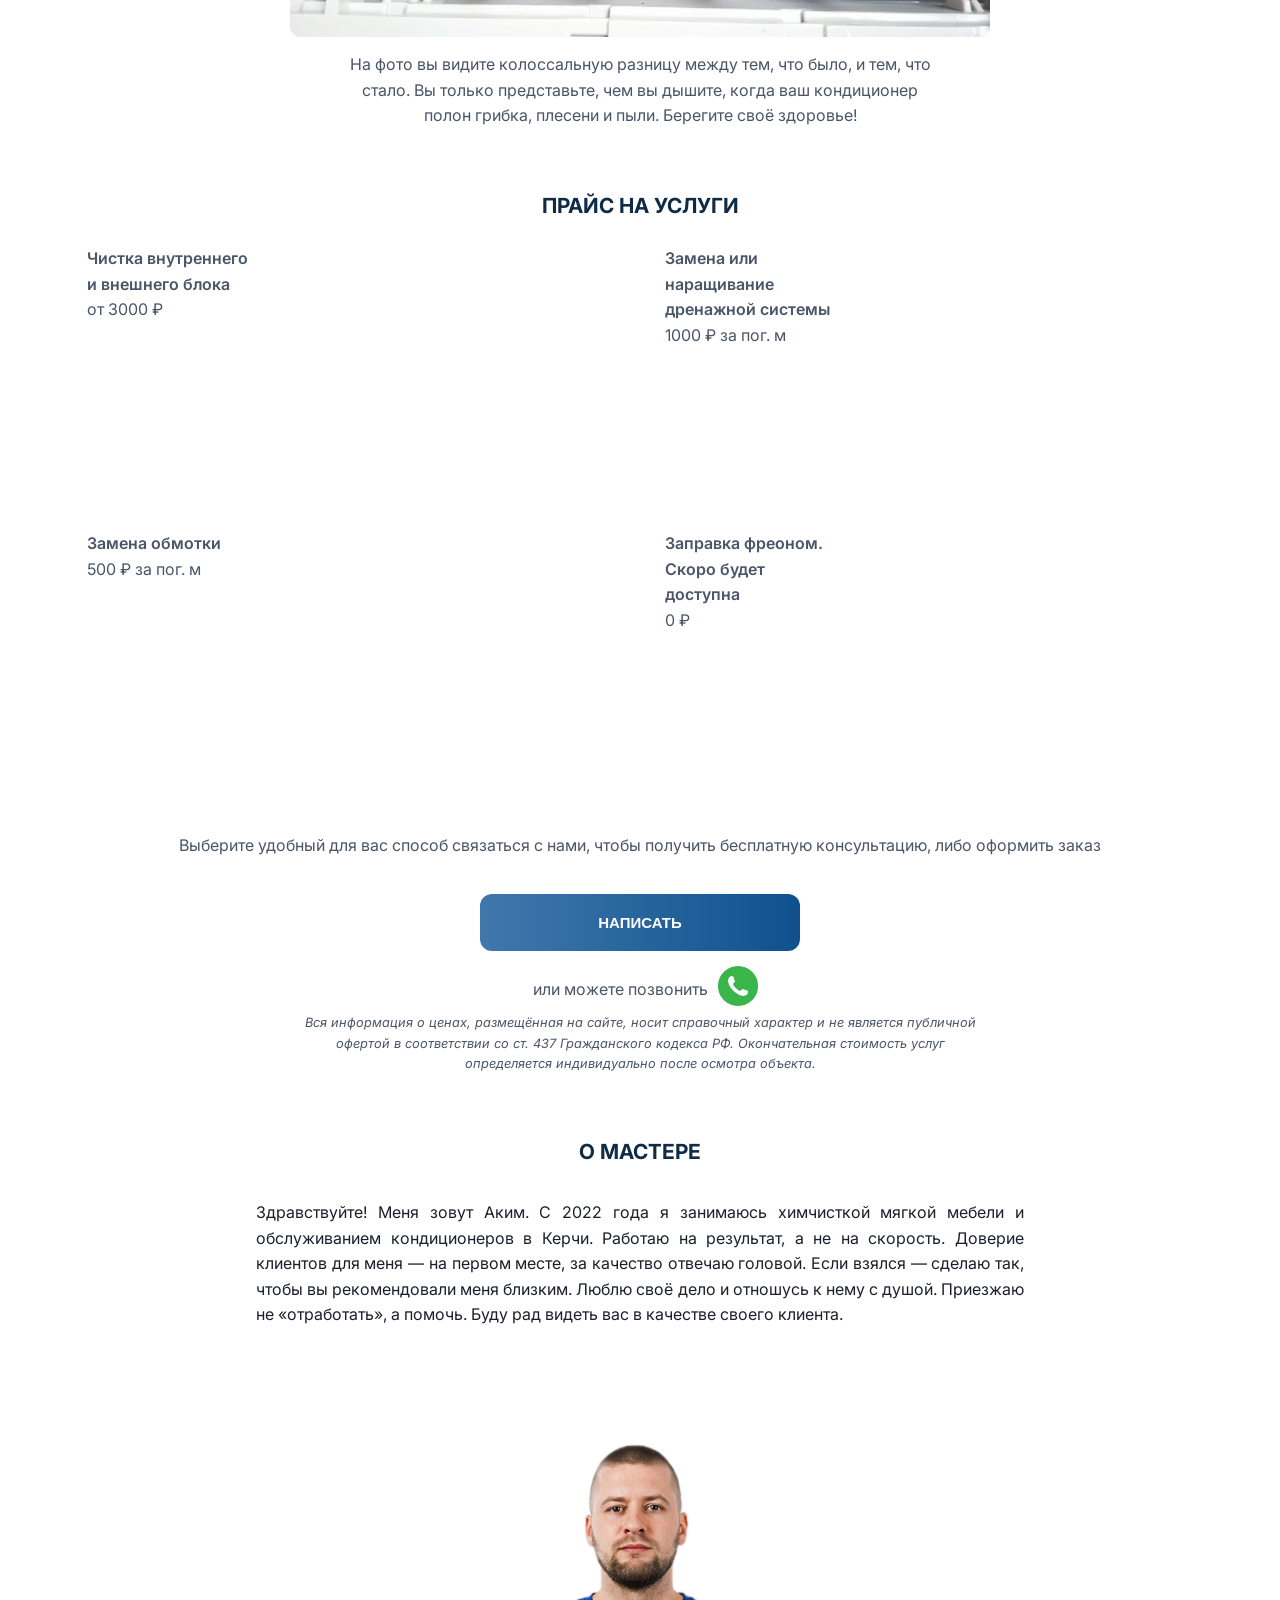
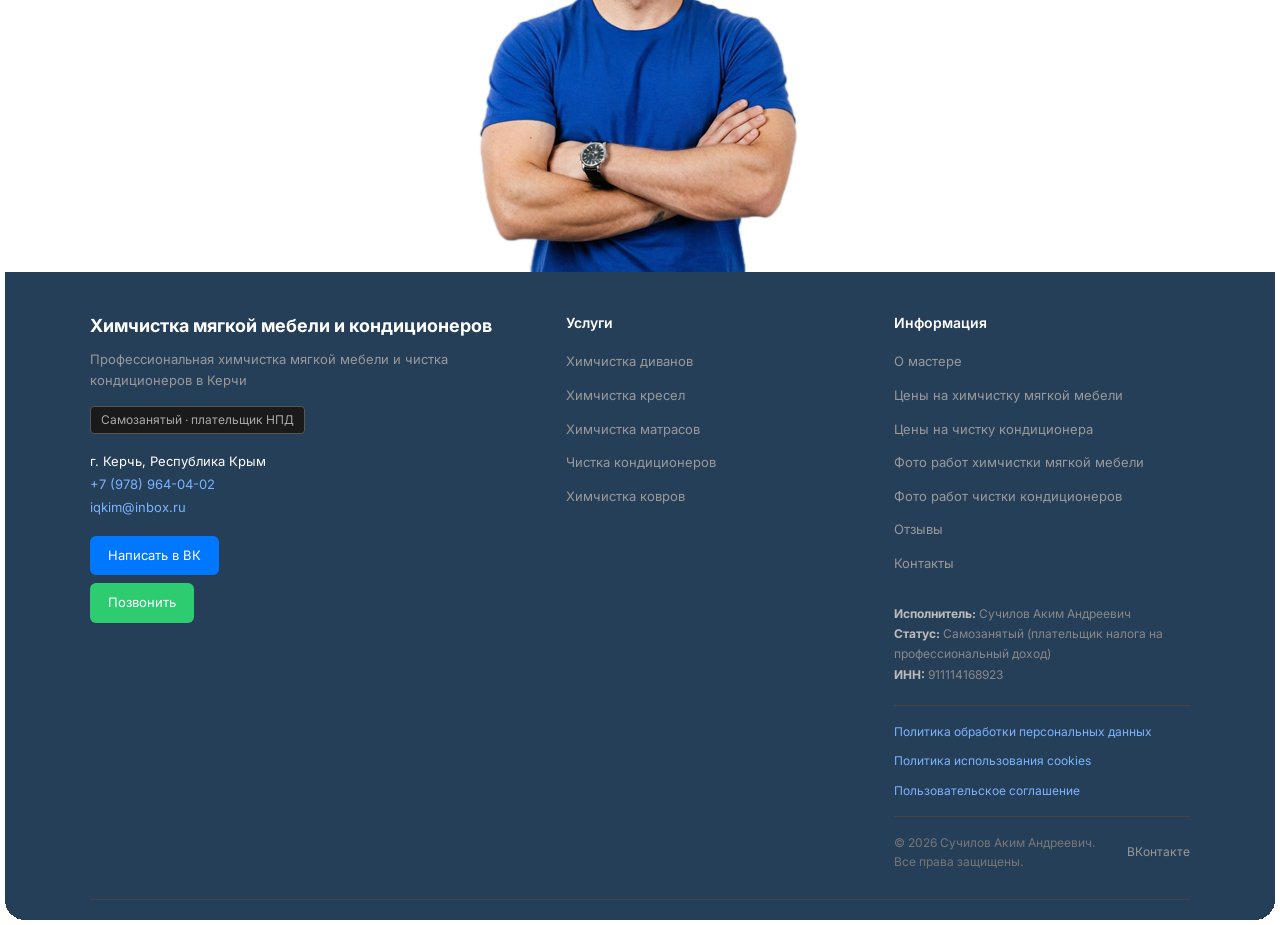
==== commit 3202414e: "последние шаги. изменение даты в документациях, ссылка в файл турмс, уведомление в ркн" ====
--- a/index.html
+++ b/index.html
@@ -17,9 +17,27 @@
     </script>
     <noscript><div><img src="https://mc.yandex.ru/watch/113092019" style="position:absolute; left:-9999px;" alt="" /></div></noscript>
     <!-- /Yandex.Metrika counter -->
-    
-
-    <title>Химчистка мебели Керчь</title>
+                    <!-- SEO -->
+        <meta name="description" content="Химчистка мягкой мебели и кондиционеров в Керчи. Профессиональное оборудование, гипоаллергенная химия, гарантия. Выезд на дом. Звоните: +7 (978) 964-04-02">
+        <meta name="keywords" content="химчистка мебели Керчь, химчистка дивана Керчь, чистка кондиционеров Керчь, химчистка мягкой мебели, химчистка на дому">
+        <meta name="author" content="Сучилов Аким Андреевич">
+        <meta name="robots" content="index, follow">
+
+        <!-- Open Graph (для ВК, Telegram, WhatsApp, Instagram Direct) -->
+        <meta property="og:title" content="Химчистка мягкой мебели и кондиционеров в Керчи">
+        <meta property="og:description" content="Профессиональная химчистка мебели и кондиционеров. Гарантия качества. Звоните: +7 (978) 964-04-02">
+        <meta property="og:type" content="website">
+        <meta property="og:url" content="https://akimosiklife-maker.github.io/himchistka/">
+        <meta property="og:image" content="https://akimosiklife-maker.github.io/himchistka/images/landing/osnova-fon.png">
+        <meta property="og:image:width" content="1200">
+        <meta property="og:image:height" content="630">
+        <meta property="og:locale" content="ru_RU">
+
+        <!-- Фавикон -->
+        <link rel="icon" type="image/png" href="images/landing/logotip.png">
+        <link rel="apple-touch-icon" href="images/landing/logotip.png">
+
+    <title>Химчистка мебели и кондиционеров Керчь</title>
     <link rel="stylesheet" href="styles/style.css">
     <link href="https://fonts.googleapis.com/css2?family=Inter:wght@400;600;700&display=swap" rel="stylesheet">
 </head>
@@ -404,8 +422,8 @@
             </div>
 
             <div class="split-card">
-                <p>Проточный парогенератор. Благодаря сильному давлению пар, температурой
-                    около 120-140&deg;C, быстро убивает вредоносные бактерии и грибок в труднодоступных
+                <p>Проточный парогенератор. Благодаря сильному давлению пар температурой
+                    около 120-140&deg;C быстро убивает вредоносные бактерии и грибок в труднодоступных
                     местах</p>
                 <img src="images/oborudivanie/par.webp" alt="Проточный парогенератор выдаваемый температуру 120-140 градусов" loading="lazy">
             </div>
@@ -725,14 +743,12 @@
     const cookieBanner = document.getElementById('cookieBanner');
     const cookieAccept = document.getElementById('cookieAccept');
 
-    // Если пользователь ещё не принял — показываем через 1 секунду
     if (!localStorage.getItem('cookieAccepted')) {
         setTimeout(() => {
             cookieBanner.classList.add('show');
         }, 1000);
     }
 
-    // По клику — скрываем и запоминаем
     cookieAccept.addEventListener('click', () => {
         cookieBanner.classList.remove('show');
         localStorage.setItem('cookieAccepted', 'true');
--- a/styles/style.css
+++ b/styles/style.css
@@ -1333,15 +1333,15 @@
         text-align: left;
         padding: 16px 20px;
         box-shadow: 0 8px 24px rgba(0, 0, 0, 0.2);
-        transform: none;
+        transform: none !important;
         opacity: 0;
         visibility: hidden;
         transition: opacity 0.3s ease, visibility 0.3s ease;
     }
 
     .cookie-banner.show {
-        opacity: 1;
-        visibility: visible;
+        opacity: 1 !important;
+        visibility: visible !important;
     }
 }
 
